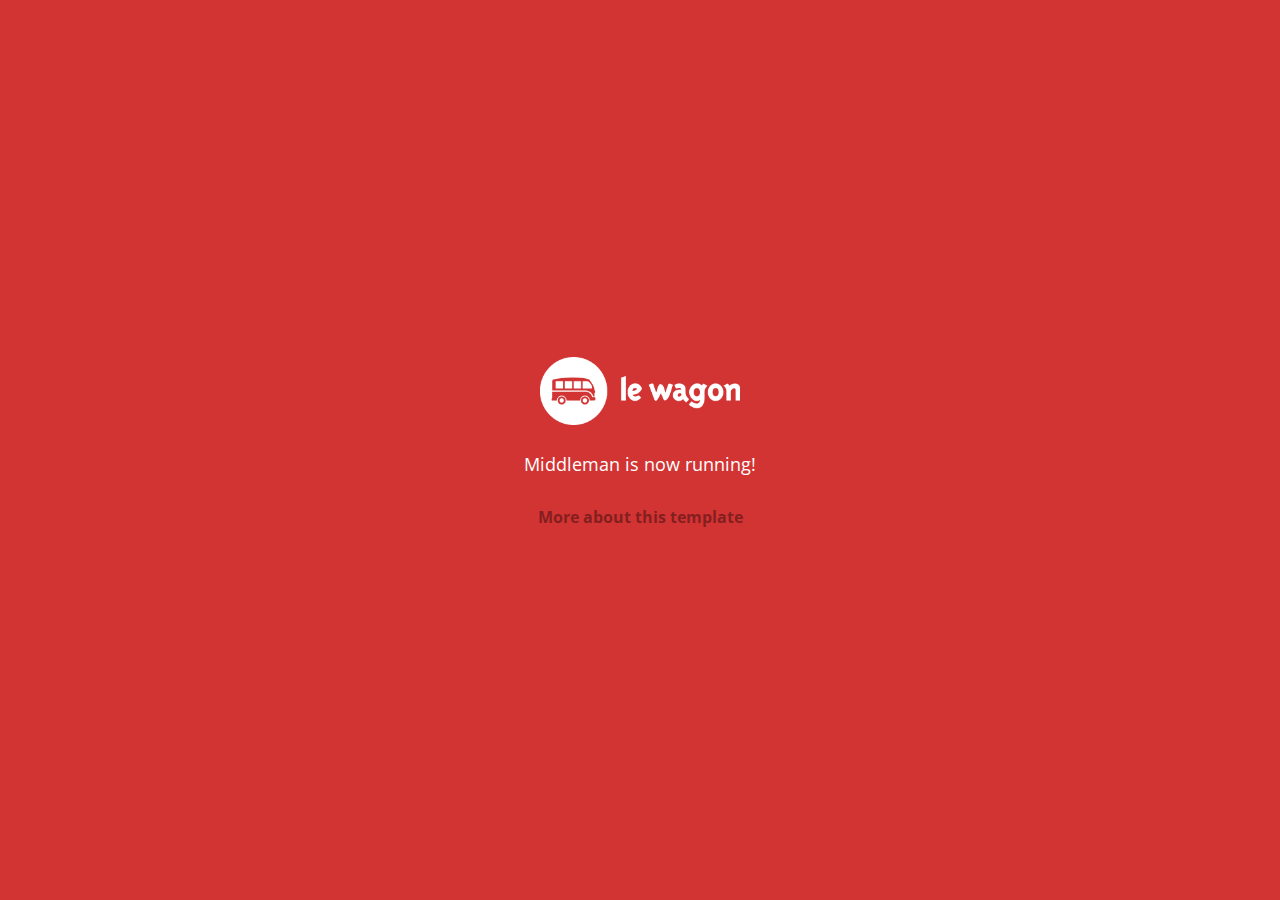
==== index.html @ 1363979f "Automated commit at 2018-10-29 11:02:39 UTC by middleman-deploy 2.0.0-alpha" ====
<!doctype html>
<html>
  <head>
    <meta charset="utf-8">
    <meta http-equiv="x-ua-compatible" content="ie=edge">
    <meta name="viewport"
          content="width=device-width, initial-scale=1, shrink-to-fit=no">
    <!-- Use the title from a page's frontmatter if it has one -->
    <title>Le Wagon - Middleman</title>
    <link href="stylesheets/application-2da639f4.css" rel="stylesheet" />
    <script src="javascripts/application-93de88c9.js"></script>
    <link href="images/favicon-f15af148.png" rel="icon" type="image/png" />
  </head>
  <body>
    <div id="home">
  <div class="home-content">
    <img src="images/logo-acc9c0ec.png" width="200" alt="Logo" />
    <p>
      Middleman is now running!
    </p>
    <p class="about">
      <a href="about.html">More about this template</a>
    </p>
  </div>
</div>

  </body>
</html>
---- stylesheets/application-2da639f4.css ----
@import url("https://fonts.googleapis.com/css?family=Open+Sans:400,300,700|Raleway:400,100,300,700,500");/*!
 * Bootstrap v3.3.7 (http://getbootstrap.com)
 * Copyright 2011-2016 Twitter, Inc.
 * Licensed under MIT (https://github.com/twbs/bootstrap/blob/master/LICENSE)
 *//*! normalize.css v3.0.3 | MIT License | github.com/necolas/normalize.css */html{font-family:sans-serif;-ms-text-size-adjust:100%;-webkit-text-size-adjust:100%}body{margin:0}article,aside,details,figcaption,figure,footer,header,hgroup,main,menu,nav,section,summary{display:block}audio,canvas,progress,video{display:inline-block;vertical-align:baseline}audio:not([controls]){display:none;height:0}[hidden],template{display:none}a{background-color:transparent}a:active,a:hover{outline:0}abbr[title]{border-bottom:1px dotted}b,strong{font-weight:bold}dfn{font-style:italic}h1{font-size:2em;margin:0.67em 0}mark{background:#ff0;color:#000}small{font-size:80%}sub,sup{font-size:75%;line-height:0;position:relative;vertical-align:baseline}sup{top:-0.5em}sub{bottom:-0.25em}img{border:0}svg:not(:root){overflow:hidden}figure{margin:1em 40px}hr{-webkit-box-sizing:content-box;box-sizing:content-box;height:0}pre{overflow:auto}code,kbd,pre,samp{font-family:monospace, monospace;font-size:1em}button,input,optgroup,select,textarea{color:inherit;font:inherit;margin:0}button{overflow:visible}button,select{text-transform:none}button,html input[type="button"],input[type="reset"],input[type="submit"]{-webkit-appearance:button;cursor:pointer}button[disabled],html input[disabled]{cursor:default}button::-moz-focus-inner,input::-moz-focus-inner{border:0;padding:0}input{line-height:normal}input[type="checkbox"],input[type="radio"]{-webkit-box-sizing:border-box;box-sizing:border-box;padding:0}input[type="number"]::-webkit-inner-spin-button,input[type="number"]::-webkit-outer-spin-button{height:auto}input[type="search"]{-webkit-appearance:textfield;-webkit-box-sizing:content-box;box-sizing:content-box}input[type="search"]::-webkit-search-cancel-button,input[type="search"]::-webkit-search-decoration{-webkit-appearance:none}fieldset{border:1px solid #c0c0c0;margin:0 2px;padding:0.35em 0.625em 0.75em}legend{border:0;padding:0}textarea{overflow:auto}optgroup{font-weight:bold}table{border-collapse:collapse;border-spacing:0}td,th{padding:0}/*! Source: https://github.com/h5bp/html5-boilerplate/blob/master/src/css/main.css */@media print{*,*:before,*:after{background:transparent !important;color:#000 !important;-webkit-box-shadow:none !important;box-shadow:none !important;text-shadow:none !important}a,a:visited{text-decoration:underline}a[href]:after{content:" (" attr(href) ")"}abbr[title]:after{content:" (" attr(title) ")"}a[href^="#"]:after,a[href^="javascript:"]:after{content:""}pre,blockquote{border:1px solid #999;page-break-inside:avoid}thead{display:table-header-group}tr,img{page-break-inside:avoid}img{max-width:100% !important}p,h2,h3{orphans:3;widows:3}h2,h3{page-break-after:avoid}.navbar{display:none}.btn>.caret,.dropup>.btn>.caret{border-top-color:#000 !important}.label{border:1px solid #000}.table{border-collapse:collapse !important}.table td,.table th{background-color:#fff !important}.table-bordered th,.table-bordered td{border:1px solid #ddd !important}}@font-face{font-family:'Glyphicons Halflings';src:url("../assets/bootstrap/glyphicons-halflings-regular-86b6f62b.eot");src:url("../assets/bootstrap/glyphicons-halflings-regular-86b6f62b.eot?#iefix") format("embedded-opentype"),url("../assets/bootstrap/glyphicons-halflings-regular-ca35b697.woff2") format("woff2"),url("../assets/bootstrap/glyphicons-halflings-regular-278e49a8.woff") format("woff"),url("../assets/bootstrap/glyphicons-halflings-regular-44bc1850.ttf") format("truetype"),url("../assets/bootstrap/glyphicons-halflings-regular-de51a849.svg#glyphicons_halflingsregular") format("svg")}.glyphicon{position:relative;top:1px;display:inline-block;font-family:'Glyphicons Halflings';font-style:normal;font-weight:normal;line-height:1;-webkit-font-smoothing:antialiased;-moz-osx-font-smoothing:grayscale}.glyphicon-asterisk:before{content:"\002a"}.glyphicon-plus:before{content:"\002b"}.glyphicon-euro:before,.glyphicon-eur:before{content:"\20ac"}.glyphicon-minus:before{content:"\2212"}.glyphicon-cloud:before{content:"\2601"}.glyphicon-envelope:before{content:"\2709"}.glyphicon-pencil:before{content:"\270f"}.glyphicon-glass:before{content:"\e001"}.glyphicon-music:before{content:"\e002"}.glyphicon-search:before{content:"\e003"}.glyphicon-heart:before{content:"\e005"}.glyphicon-star:before{content:"\e006"}.glyphicon-star-empty:before{content:"\e007"}.glyphicon-user:before{content:"\e008"}.glyphicon-film:before{content:"\e009"}.glyphicon-th-large:before{content:"\e010"}.glyphicon-th:before{content:"\e011"}.glyphicon-th-list:before{content:"\e012"}.glyphicon-ok:before{content:"\e013"}.glyphicon-remove:before{content:"\e014"}.glyphicon-zoom-in:before{content:"\e015"}.glyphicon-zoom-out:before{content:"\e016"}.glyphicon-off:before{content:"\e017"}.glyphicon-signal:before{content:"\e018"}.glyphicon-cog:before{content:"\e019"}.glyphicon-trash:before{content:"\e020"}.glyphicon-home:before{content:"\e021"}.glyphicon-file:before{content:"\e022"}.glyphicon-time:before{content:"\e023"}.glyphicon-road:before{content:"\e024"}.glyphicon-download-alt:before{content:"\e025"}.glyphicon-download:before{content:"\e026"}.glyphicon-upload:before{content:"\e027"}.glyphicon-inbox:before{content:"\e028"}.glyphicon-play-circle:before{content:"\e029"}.glyphicon-repeat:before{content:"\e030"}.glyphicon-refresh:before{content:"\e031"}.glyphicon-list-alt:before{content:"\e032"}.glyphicon-lock:before{content:"\e033"}.glyphicon-flag:before{content:"\e034"}.glyphicon-headphones:before{content:"\e035"}.glyphicon-volume-off:before{content:"\e036"}.glyphicon-volume-down:before{content:"\e037"}.glyphicon-volume-up:before{content:"\e038"}.glyphicon-qrcode:before{content:"\e039"}.glyphicon-barcode:before{content:"\e040"}.glyphicon-tag:before{content:"\e041"}.glyphicon-tags:before{content:"\e042"}.glyphicon-book:before{content:"\e043"}.glyphicon-bookmark:before{content:"\e044"}.glyphicon-print:before{content:"\e045"}.glyphicon-camera:before{content:"\e046"}.glyphicon-font:before{content:"\e047"}.glyphicon-bold:before{content:"\e048"}.glyphicon-italic:before{content:"\e049"}.glyphicon-text-height:before{content:"\e050"}.glyphicon-text-width:before{content:"\e051"}.glyphicon-align-left:before{content:"\e052"}.glyphicon-align-center:before{content:"\e053"}.glyphicon-align-right:before{content:"\e054"}.glyphicon-align-justify:before{content:"\e055"}.glyphicon-list:before{content:"\e056"}.glyphicon-indent-left:before{content:"\e057"}.glyphicon-indent-right:before{content:"\e058"}.glyphicon-facetime-video:before{content:"\e059"}.glyphicon-picture:before{content:"\e060"}.glyphicon-map-marker:before{content:"\e062"}.glyphicon-adjust:before{content:"\e063"}.glyphicon-tint:before{content:"\e064"}.glyphicon-edit:before{content:"\e065"}.glyphicon-share:before{content:"\e066"}.glyphicon-check:before{content:"\e067"}.glyphicon-move:before{content:"\e068"}.glyphicon-step-backward:before{content:"\e069"}.glyphicon-fast-backward:before{content:"\e070"}.glyphicon-backward:before{content:"\e071"}.glyphicon-play:before{content:"\e072"}.glyphicon-pause:before{content:"\e073"}.glyphicon-stop:before{content:"\e074"}.glyphicon-forward:before{content:"\e075"}.glyphicon-fast-forward:before{content:"\e076"}.glyphicon-step-forward:before{content:"\e077"}.glyphicon-eject:before{content:"\e078"}.glyphicon-chevron-left:before{content:"\e079"}.glyphicon-chevron-right:before{content:"\e080"}.glyphicon-plus-sign:before{content:"\e081"}.glyphicon-minus-sign:before{content:"\e082"}.glyphicon-remove-sign:before{content:"\e083"}.glyphicon-ok-sign:before{content:"\e084"}.glyphicon-question-sign:before{content:"\e085"}.glyphicon-info-sign:before{content:"\e086"}.glyphicon-screenshot:before{content:"\e087"}.glyphicon-remove-circle:before{content:"\e088"}.glyphicon-ok-circle:before{content:"\e089"}.glyphicon-ban-circle:before{content:"\e090"}.glyphicon-arrow-left:before{content:"\e091"}.glyphicon-arrow-right:before{content:"\e092"}.glyphicon-arrow-up:before{content:"\e093"}.glyphicon-arrow-down:before{content:"\e094"}.glyphicon-share-alt:before{content:"\e095"}.glyphicon-resize-full:before{content:"\e096"}.glyphicon-resize-small:before{content:"\e097"}.glyphicon-exclamation-sign:before{content:"\e101"}.glyphicon-gift:before{content:"\e102"}.glyphicon-leaf:before{content:"\e103"}.glyphicon-fire:before{content:"\e104"}.glyphicon-eye-open:before{content:"\e105"}.glyphicon-eye-close:before{content:"\e106"}.glyphicon-warning-sign:before{content:"\e107"}.glyphicon-plane:before{content:"\e108"}.glyphicon-calendar:before{content:"\e109"}.glyphicon-random:before{content:"\e110"}.glyphicon-comment:before{content:"\e111"}.glyphicon-magnet:before{content:"\e112"}.glyphicon-chevron-up:before{content:"\e113"}.glyphicon-chevron-down:before{content:"\e114"}.glyphicon-retweet:before{content:"\e115"}.glyphicon-shopping-cart:before{content:"\e116"}.glyphicon-folder-close:before{content:"\e117"}.glyphicon-folder-open:before{content:"\e118"}.glyphicon-resize-vertical:before{content:"\e119"}.glyphicon-resize-horizontal:before{content:"\e120"}.glyphicon-hdd:before{content:"\e121"}.glyphicon-bullhorn:before{content:"\e122"}.glyphicon-bell:before{content:"\e123"}.glyphicon-certificate:before{content:"\e124"}.glyphicon-thumbs-up:before{content:"\e125"}.glyphicon-thumbs-down:before{content:"\e126"}.glyphicon-hand-right:before{content:"\e127"}.glyphicon-hand-left:before{content:"\e128"}.glyphicon-hand-up:before{content:"\e129"}.glyphicon-hand-down:before{content:"\e130"}.glyphicon-circle-arrow-right:before{content:"\e131"}.glyphicon-circle-arrow-left:before{content:"\e132"}.glyphicon-circle-arrow-up:before{content:"\e133"}.glyphicon-circle-arrow-down:before{content:"\e134"}.glyphicon-globe:before{content:"\e135"}.glyphicon-wrench:before{content:"\e136"}.glyphicon-tasks:before{content:"\e137"}.glyphicon-filter:before{content:"\e138"}.glyphicon-briefcase:before{content:"\e139"}.glyphicon-fullscreen:before{content:"\e140"}.glyphicon-dashboard:before{content:"\e141"}.glyphicon-paperclip:before{content:"\e142"}.glyphicon-heart-empty:before{content:"\e143"}.glyphicon-link:before{content:"\e144"}.glyphicon-phone:before{content:"\e145"}.glyphicon-pushpin:before{content:"\e146"}.glyphicon-usd:before{content:"\e148"}.glyphicon-gbp:before{content:"\e149"}.glyphicon-sort:before{content:"\e150"}.glyphicon-sort-by-alphabet:before{content:"\e151"}.glyphicon-sort-by-alphabet-alt:before{content:"\e152"}.glyphicon-sort-by-order:before{content:"\e153"}.glyphicon-sort-by-order-alt:before{content:"\e154"}.glyphicon-sort-by-attributes:before{content:"\e155"}.glyphicon-sort-by-attributes-alt:before{content:"\e156"}.glyphicon-unchecked:before{content:"\e157"}.glyphicon-expand:before{content:"\e158"}.glyphicon-collapse-down:before{content:"\e159"}.glyphicon-collapse-up:before{content:"\e160"}.glyphicon-log-in:before{content:"\e161"}.glyphicon-flash:before{content:"\e162"}.glyphicon-log-out:before{content:"\e163"}.glyphicon-new-window:before{content:"\e164"}.glyphicon-record:before{content:"\e165"}.glyphicon-save:before{content:"\e166"}.glyphicon-open:before{content:"\e167"}.glyphicon-saved:before{content:"\e168"}.glyphicon-import:before{content:"\e169"}.glyphicon-export:before{content:"\e170"}.glyphicon-send:before{content:"\e171"}.glyphicon-floppy-disk:before{content:"\e172"}.glyphicon-floppy-saved:before{content:"\e173"}.glyphicon-floppy-remove:before{content:"\e174"}.glyphicon-floppy-save:before{content:"\e175"}.glyphicon-floppy-open:before{content:"\e176"}.glyphicon-credit-card:before{content:"\e177"}.glyphicon-transfer:before{content:"\e178"}.glyphicon-cutlery:before{content:"\e179"}.glyphicon-header:before{content:"\e180"}.glyphicon-compressed:before{content:"\e181"}.glyphicon-earphone:before{content:"\e182"}.glyphicon-phone-alt:before{content:"\e183"}.glyphicon-tower:before{content:"\e184"}.glyphicon-stats:before{content:"\e185"}.glyphicon-sd-video:before{content:"\e186"}.glyphicon-hd-video:before{content:"\e187"}.glyphicon-subtitles:before{content:"\e188"}.glyphicon-sound-stereo:before{content:"\e189"}.glyphicon-sound-dolby:before{content:"\e190"}.glyphicon-sound-5-1:before{content:"\e191"}.glyphicon-sound-6-1:before{content:"\e192"}.glyphicon-sound-7-1:before{content:"\e193"}.glyphicon-copyright-mark:before{content:"\e194"}.glyphicon-registration-mark:before{content:"\e195"}.glyphicon-cloud-download:before{content:"\e197"}.glyphicon-cloud-upload:before{content:"\e198"}.glyphicon-tree-conifer:before{content:"\e199"}.glyphicon-tree-deciduous:before{content:"\e200"}.glyphicon-cd:before{content:"\e201"}.glyphicon-save-file:before{content:"\e202"}.glyphicon-open-file:before{content:"\e203"}.glyphicon-level-up:before{content:"\e204"}.glyphicon-copy:before{content:"\e205"}.glyphicon-paste:before{content:"\e206"}.glyphicon-alert:before{content:"\e209"}.glyphicon-equalizer:before{content:"\e210"}.glyphicon-king:before{content:"\e211"}.glyphicon-queen:before{content:"\e212"}.glyphicon-pawn:before{content:"\e213"}.glyphicon-bishop:before{content:"\e214"}.glyphicon-knight:before{content:"\e215"}.glyphicon-baby-formula:before{content:"\e216"}.glyphicon-tent:before{content:"\26fa"}.glyphicon-blackboard:before{content:"\e218"}.glyphicon-bed:before{content:"\e219"}.glyphicon-apple:before{content:"\f8ff"}.glyphicon-erase:before{content:"\e221"}.glyphicon-hourglass:before{content:"\231b"}.glyphicon-lamp:before{content:"\e223"}.glyphicon-duplicate:before{content:"\e224"}.glyphicon-piggy-bank:before{content:"\e225"}.glyphicon-scissors:before{content:"\e226"}.glyphicon-bitcoin:before{content:"\e227"}.glyphicon-btc:before{content:"\e227"}.glyphicon-xbt:before{content:"\e227"}.glyphicon-yen:before{content:"\00a5"}.glyphicon-jpy:before{content:"\00a5"}.glyphicon-ruble:before{content:"\20bd"}.glyphicon-rub:before{content:"\20bd"}.glyphicon-scale:before{content:"\e230"}.glyphicon-ice-lolly:before{content:"\e231"}.glyphicon-ice-lolly-tasted:before{content:"\e232"}.glyphicon-education:before{content:"\e233"}.glyphicon-option-horizontal:before{content:"\e234"}.glyphicon-option-vertical:before{content:"\e235"}.glyphicon-menu-hamburger:before{content:"\e236"}.glyphicon-modal-window:before{content:"\e237"}.glyphicon-oil:before{content:"\e238"}.glyphicon-grain:before{content:"\e239"}.glyphicon-sunglasses:before{content:"\e240"}.glyphicon-text-size:before{content:"\e241"}.glyphicon-text-color:before{content:"\e242"}.glyphicon-text-background:before{content:"\e243"}.glyphicon-object-align-top:before{content:"\e244"}.glyphicon-object-align-bottom:before{content:"\e245"}.glyphicon-object-align-horizontal:before{content:"\e246"}.glyphicon-object-align-left:before{content:"\e247"}.glyphicon-object-align-vertical:before{content:"\e248"}.glyphicon-object-align-right:before{content:"\e249"}.glyphicon-triangle-right:before{content:"\e250"}.glyphicon-triangle-left:before{content:"\e251"}.glyphicon-triangle-bottom:before{content:"\e252"}.glyphicon-triangle-top:before{content:"\e253"}.glyphicon-console:before{content:"\e254"}.glyphicon-superscript:before{content:"\e255"}.glyphicon-subscript:before{content:"\e256"}.glyphicon-menu-left:before{content:"\e257"}.glyphicon-menu-right:before{content:"\e258"}.glyphicon-menu-down:before{content:"\e259"}.glyphicon-menu-up:before{content:"\e260"}*{-webkit-box-sizing:border-box;box-sizing:border-box}*:before,*:after{-webkit-box-sizing:border-box;box-sizing:border-box}html{font-size:10px;-webkit-tap-highlight-color:transparent}body{font-family:"Open Sans", "Helvetica", "sans-serif";font-size:18px;line-height:1.42857143;color:#333333;background-color:#F4F4F4}input,button,select,textarea{font-family:inherit;font-size:inherit;line-height:inherit}a{color:#469AE0;text-decoration:none}a:hover,a:focus{color:#1f74ba;text-decoration:underline}a:focus{outline:5px auto -webkit-focus-ring-color;outline-offset:-2px}figure{margin:0}img{vertical-align:middle}.img-responsive{display:block;max-width:100%;height:auto}.img-rounded{border-radius:2px}.img-thumbnail{padding:4px;line-height:1.42857143;background-color:#F4F4F4;border:1px solid #ddd;border-radius:2px;-webkit-transition:all 0.2s ease-in-out;transition:all 0.2s ease-in-out;display:inline-block;max-width:100%;height:auto}.img-circle{border-radius:50%}hr{margin-top:25px;margin-bottom:25px;border:0;border-top:1px solid #eeeeee}.sr-only{position:absolute;width:1px;height:1px;margin:-1px;padding:0;overflow:hidden;clip:rect(0, 0, 0, 0);border:0}.sr-only-focusable:active,.sr-only-focusable:focus{position:static;width:auto;height:auto;margin:0;overflow:visible;clip:auto}[role="button"]{cursor:pointer}h1,h2,h3,h4,h5,h6,.h1,.h2,.h3,.h4,.h5,.h6{font-family:"Raleway", "Helvetica", "sans-serif";font-weight:500;line-height:1.1;color:inherit}h1 small,h1 .small,h2 small,h2 .small,h3 small,h3 .small,h4 small,h4 .small,h5 small,h5 .small,h6 small,h6 .small,.h1 small,.h1 .small,.h2 small,.h2 .small,.h3 small,.h3 .small,.h4 small,.h4 .small,.h5 small,.h5 .small,.h6 small,.h6 .small{font-weight:normal;line-height:1;color:#777777}h1,.h1,h2,.h2,h3,.h3{margin-top:25px;margin-bottom:12.5px}h1 small,h1 .small,.h1 small,.h1 .small,h2 small,h2 .small,.h2 small,.h2 .small,h3 small,h3 .small,.h3 small,.h3 .small{font-size:65%}h4,.h4,h5,.h5,h6,.h6{margin-top:12.5px;margin-bottom:12.5px}h4 small,h4 .small,.h4 small,.h4 .small,h5 small,h5 .small,.h5 small,.h5 .small,h6 small,h6 .small,.h6 small,.h6 .small{font-size:75%}h1,.h1{font-size:46px}h2,.h2{font-size:38px}h3,.h3{font-size:31px}h4,.h4{font-size:23px}h5,.h5{font-size:18px}h6,.h6{font-size:16px}p{margin:0 0 12.5px}.lead{margin-bottom:25px;font-size:20px;font-weight:300;line-height:1.4}@media (min-width: 768px){.lead{font-size:27px}}small,.small{font-size:88%}mark,.mark{background-color:#fcf8e3;padding:.2em}.text-left{text-align:left}.text-right{text-align:right}.text-center{text-align:center}.text-justify{text-align:justify}.text-nowrap{white-space:nowrap}.text-lowercase{text-transform:lowercase}.text-uppercase,.initialism{text-transform:uppercase}.text-capitalize{text-transform:capitalize}.text-muted{color:#777777}.text-primary{color:#469AE0}a.text-primary:hover,a.text-primary:focus{color:#2381d0}.text-success{color:#3c763d}a.text-success:hover,a.text-success:focus{color:#2b542c}.text-info{color:#31708f}a.text-info:hover,a.text-info:focus{color:#245269}.text-warning{color:#8a6d3b}a.text-warning:hover,a.text-warning:focus{color:#66512c}.text-danger{color:#a94442}a.text-danger:hover,a.text-danger:focus{color:#843534}.bg-primary{color:#fff}.bg-primary{background-color:#469AE0}a.bg-primary:hover,a.bg-primary:focus{background-color:#2381d0}.bg-success{background-color:#dff0d8}a.bg-success:hover,a.bg-success:focus{background-color:#c1e2b3}.bg-info{background-color:#d9edf7}a.bg-info:hover,a.bg-info:focus{background-color:#afd9ee}.bg-warning{background-color:#fcf8e3}a.bg-warning:hover,a.bg-warning:focus{background-color:#f7ecb5}.bg-danger{background-color:#f2dede}a.bg-danger:hover,a.bg-danger:focus{background-color:#e4b9b9}.page-header{padding-bottom:11.5px;margin:50px 0 25px;border-bottom:1px solid #eeeeee}ul,ol{margin-top:0;margin-bottom:12.5px}ul ul,ul ol,ol ul,ol ol{margin-bottom:0}.list-unstyled{padding-left:0;list-style:none}.list-inline{padding-left:0;list-style:none;margin-left:-5px}.list-inline>li{display:inline-block;padding-left:5px;padding-right:5px}dl{margin-top:0;margin-bottom:25px}dt,dd{line-height:1.42857143}dt{font-weight:bold}dd{margin-left:0}.dl-horizontal dd:before,.dl-horizontal dd:after{content:" ";display:table}.dl-horizontal dd:after{clear:both}@media (min-width: 768px){.dl-horizontal dt{float:left;width:160px;clear:left;text-align:right;overflow:hidden;text-overflow:ellipsis;white-space:nowrap}.dl-horizontal dd{margin-left:180px}}abbr[title],abbr[data-original-title]{cursor:help;border-bottom:1px dotted #777777}.initialism{font-size:90%}blockquote{padding:12.5px 25px;margin:0 0 25px;font-size:22.5px;border-left:5px solid #eeeeee}blockquote p:last-child,blockquote ul:last-child,blockquote ol:last-child{margin-bottom:0}blockquote footer,blockquote small,blockquote .small{display:block;font-size:80%;line-height:1.42857143;color:#777777}blockquote footer:before,blockquote small:before,blockquote .small:before{content:'\2014 \00A0'}.blockquote-reverse,blockquote.pull-right{padding-right:15px;padding-left:0;border-right:5px solid #eeeeee;border-left:0;text-align:right}.blockquote-reverse footer:before,.blockquote-reverse small:before,.blockquote-reverse .small:before,blockquote.pull-right footer:before,blockquote.pull-right small:before,blockquote.pull-right .small:before{content:''}.blockquote-reverse footer:after,.blockquote-reverse small:after,.blockquote-reverse .small:after,blockquote.pull-right footer:after,blockquote.pull-right small:after,blockquote.pull-right .small:after{content:'\00A0 \2014'}address{margin-bottom:25px;font-style:normal;line-height:1.42857143}code,kbd,pre,samp{font-family:Menlo, Monaco, Consolas, "Courier New", monospace}code{padding:2px 4px;font-size:90%;color:#c7254e;background-color:#f9f2f4;border-radius:2px}kbd{padding:2px 4px;font-size:90%;color:#fff;background-color:#333;border-radius:2px;-webkit-box-shadow:inset 0 -1px 0 rgba(0,0,0,0.25);box-shadow:inset 0 -1px 0 rgba(0,0,0,0.25)}kbd kbd{padding:0;font-size:100%;font-weight:bold;-webkit-box-shadow:none;box-shadow:none}pre{display:block;padding:12px;margin:0 0 12.5px;font-size:17px;line-height:1.42857143;word-break:break-all;word-wrap:break-word;color:#333333;background-color:#f5f5f5;border:1px solid #ccc;border-radius:2px}pre code{padding:0;font-size:inherit;color:inherit;white-space:pre-wrap;background-color:transparent;border-radius:0}.pre-scrollable{max-height:340px;overflow-y:scroll}.container{margin-right:auto;margin-left:auto;padding-left:15px;padding-right:15px}.container:before,.container:after{content:" ";display:table}.container:after{clear:both}@media (min-width: 768px){.container{width:750px}}@media (min-width: 992px){.container{width:970px}}@media (min-width: 1200px){.container{width:1170px}}.container-fluid{margin-right:auto;margin-left:auto;padding-left:15px;padding-right:15px}.container-fluid:before,.container-fluid:after{content:" ";display:table}.container-fluid:after{clear:both}.row{margin-left:-15px;margin-right:-15px}.row:before,.row:after{content:" ";display:table}.row:after{clear:both}.col-xs-1,.col-sm-1,.col-md-1,.col-lg-1,.col-xs-2,.col-sm-2,.col-md-2,.col-lg-2,.col-xs-3,.col-sm-3,.col-md-3,.col-lg-3,.col-xs-4,.col-sm-4,.col-md-4,.col-lg-4,.col-xs-5,.col-sm-5,.col-md-5,.col-lg-5,.col-xs-6,.col-sm-6,.col-md-6,.col-lg-6,.col-xs-7,.col-sm-7,.col-md-7,.col-lg-7,.col-xs-8,.col-sm-8,.col-md-8,.col-lg-8,.col-xs-9,.col-sm-9,.col-md-9,.col-lg-9,.col-xs-10,.col-sm-10,.col-md-10,.col-lg-10,.col-xs-11,.col-sm-11,.col-md-11,.col-lg-11,.col-xs-12,.col-sm-12,.col-md-12,.col-lg-12{position:relative;min-height:1px;padding-left:15px;padding-right:15px}.col-xs-1,.col-xs-2,.col-xs-3,.col-xs-4,.col-xs-5,.col-xs-6,.col-xs-7,.col-xs-8,.col-xs-9,.col-xs-10,.col-xs-11,.col-xs-12{float:left}.col-xs-1{width:8.33333333%}.col-xs-2{width:16.66666667%}.col-xs-3{width:25%}.col-xs-4{width:33.33333333%}.col-xs-5{width:41.66666667%}.col-xs-6{width:50%}.col-xs-7{width:58.33333333%}.col-xs-8{width:66.66666667%}.col-xs-9{width:75%}.col-xs-10{width:83.33333333%}.col-xs-11{width:91.66666667%}.col-xs-12{width:100%}.col-xs-pull-0{right:auto}.col-xs-pull-1{right:8.33333333%}.col-xs-pull-2{right:16.66666667%}.col-xs-pull-3{right:25%}.col-xs-pull-4{right:33.33333333%}.col-xs-pull-5{right:41.66666667%}.col-xs-pull-6{right:50%}.col-xs-pull-7{right:58.33333333%}.col-xs-pull-8{right:66.66666667%}.col-xs-pull-9{right:75%}.col-xs-pull-10{right:83.33333333%}.col-xs-pull-11{right:91.66666667%}.col-xs-pull-12{right:100%}.col-xs-push-0{left:auto}.col-xs-push-1{left:8.33333333%}.col-xs-push-2{left:16.66666667%}.col-xs-push-3{left:25%}.col-xs-push-4{left:33.33333333%}.col-xs-push-5{left:41.66666667%}.col-xs-push-6{left:50%}.col-xs-push-7{left:58.33333333%}.col-xs-push-8{left:66.66666667%}.col-xs-push-9{left:75%}.col-xs-push-10{left:83.33333333%}.col-xs-push-11{left:91.66666667%}.col-xs-push-12{left:100%}.col-xs-offset-0{margin-left:0%}.col-xs-offset-1{margin-left:8.33333333%}.col-xs-offset-2{margin-left:16.66666667%}.col-xs-offset-3{margin-left:25%}.col-xs-offset-4{margin-left:33.33333333%}.col-xs-offset-5{margin-left:41.66666667%}.col-xs-offset-6{margin-left:50%}.col-xs-offset-7{margin-left:58.33333333%}.col-xs-offset-8{margin-left:66.66666667%}.col-xs-offset-9{margin-left:75%}.col-xs-offset-10{margin-left:83.33333333%}.col-xs-offset-11{margin-left:91.66666667%}.col-xs-offset-12{margin-left:100%}@media (min-width: 768px){.col-sm-1,.col-sm-2,.col-sm-3,.col-sm-4,.col-sm-5,.col-sm-6,.col-sm-7,.col-sm-8,.col-sm-9,.col-sm-10,.col-sm-11,.col-sm-12{float:left}.col-sm-1{width:8.33333333%}.col-sm-2{width:16.66666667%}.col-sm-3{width:25%}.col-sm-4{width:33.33333333%}.col-sm-5{width:41.66666667%}.col-sm-6{width:50%}.col-sm-7{width:58.33333333%}.col-sm-8{width:66.66666667%}.col-sm-9{width:75%}.col-sm-10{width:83.33333333%}.col-sm-11{width:91.66666667%}.col-sm-12{width:100%}.col-sm-pull-0{right:auto}.col-sm-pull-1{right:8.33333333%}.col-sm-pull-2{right:16.66666667%}.col-sm-pull-3{right:25%}.col-sm-pull-4{right:33.33333333%}.col-sm-pull-5{right:41.66666667%}.col-sm-pull-6{right:50%}.col-sm-pull-7{right:58.33333333%}.col-sm-pull-8{right:66.66666667%}.col-sm-pull-9{right:75%}.col-sm-pull-10{right:83.33333333%}.col-sm-pull-11{right:91.66666667%}.col-sm-pull-12{right:100%}.col-sm-push-0{left:auto}.col-sm-push-1{left:8.33333333%}.col-sm-push-2{left:16.66666667%}.col-sm-push-3{left:25%}.col-sm-push-4{left:33.33333333%}.col-sm-push-5{left:41.66666667%}.col-sm-push-6{left:50%}.col-sm-push-7{left:58.33333333%}.col-sm-push-8{left:66.66666667%}.col-sm-push-9{left:75%}.col-sm-push-10{left:83.33333333%}.col-sm-push-11{left:91.66666667%}.col-sm-push-12{left:100%}.col-sm-offset-0{margin-left:0%}.col-sm-offset-1{margin-left:8.33333333%}.col-sm-offset-2{margin-left:16.66666667%}.col-sm-offset-3{margin-left:25%}.col-sm-offset-4{margin-left:33.33333333%}.col-sm-offset-5{margin-left:41.66666667%}.col-sm-offset-6{margin-left:50%}.col-sm-offset-7{margin-left:58.33333333%}.col-sm-offset-8{margin-left:66.66666667%}.col-sm-offset-9{margin-left:75%}.col-sm-offset-10{margin-left:83.33333333%}.col-sm-offset-11{margin-left:91.66666667%}.col-sm-offset-12{margin-left:100%}}@media (min-width: 992px){.col-md-1,.col-md-2,.col-md-3,.col-md-4,.col-md-5,.col-md-6,.col-md-7,.col-md-8,.col-md-9,.col-md-10,.col-md-11,.col-md-12{float:left}.col-md-1{width:8.33333333%}.col-md-2{width:16.66666667%}.col-md-3{width:25%}.col-md-4{width:33.33333333%}.col-md-5{width:41.66666667%}.col-md-6{width:50%}.col-md-7{width:58.33333333%}.col-md-8{width:66.66666667%}.col-md-9{width:75%}.col-md-10{width:83.33333333%}.col-md-11{width:91.66666667%}.col-md-12{width:100%}.col-md-pull-0{right:auto}.col-md-pull-1{right:8.33333333%}.col-md-pull-2{right:16.66666667%}.col-md-pull-3{right:25%}.col-md-pull-4{right:33.33333333%}.col-md-pull-5{right:41.66666667%}.col-md-pull-6{right:50%}.col-md-pull-7{right:58.33333333%}.col-md-pull-8{right:66.66666667%}.col-md-pull-9{right:75%}.col-md-pull-10{right:83.33333333%}.col-md-pull-11{right:91.66666667%}.col-md-pull-12{right:100%}.col-md-push-0{left:auto}.col-md-push-1{left:8.33333333%}.col-md-push-2{left:16.66666667%}.col-md-push-3{left:25%}.col-md-push-4{left:33.33333333%}.col-md-push-5{left:41.66666667%}.col-md-push-6{left:50%}.col-md-push-7{left:58.33333333%}.col-md-push-8{left:66.66666667%}.col-md-push-9{left:75%}.col-md-push-10{left:83.33333333%}.col-md-push-11{left:91.66666667%}.col-md-push-12{left:100%}.col-md-offset-0{margin-left:0%}.col-md-offset-1{margin-left:8.33333333%}.col-md-offset-2{margin-left:16.66666667%}.col-md-offset-3{margin-left:25%}.col-md-offset-4{margin-left:33.33333333%}.col-md-offset-5{margin-left:41.66666667%}.col-md-offset-6{margin-left:50%}.col-md-offset-7{margin-left:58.33333333%}.col-md-offset-8{margin-left:66.66666667%}.col-md-offset-9{margin-left:75%}.col-md-offset-10{margin-left:83.33333333%}.col-md-offset-11{margin-left:91.66666667%}.col-md-offset-12{margin-left:100%}}@media (min-width: 1200px){.col-lg-1,.col-lg-2,.col-lg-3,.col-lg-4,.col-lg-5,.col-lg-6,.col-lg-7,.col-lg-8,.col-lg-9,.col-lg-10,.col-lg-11,.col-lg-12{float:left}.col-lg-1{width:8.33333333%}.col-lg-2{width:16.66666667%}.col-lg-3{width:25%}.col-lg-4{width:33.33333333%}.col-lg-5{width:41.66666667%}.col-lg-6{width:50%}.col-lg-7{width:58.33333333%}.col-lg-8{width:66.66666667%}.col-lg-9{width:75%}.col-lg-10{width:83.33333333%}.col-lg-11{width:91.66666667%}.col-lg-12{width:100%}.col-lg-pull-0{right:auto}.col-lg-pull-1{right:8.33333333%}.col-lg-pull-2{right:16.66666667%}.col-lg-pull-3{right:25%}.col-lg-pull-4{right:33.33333333%}.col-lg-pull-5{right:41.66666667%}.col-lg-pull-6{right:50%}.col-lg-pull-7{right:58.33333333%}.col-lg-pull-8{right:66.66666667%}.col-lg-pull-9{right:75%}.col-lg-pull-10{right:83.33333333%}.col-lg-pull-11{right:91.66666667%}.col-lg-pull-12{right:100%}.col-lg-push-0{left:auto}.col-lg-push-1{left:8.33333333%}.col-lg-push-2{left:16.66666667%}.col-lg-push-3{left:25%}.col-lg-push-4{left:33.33333333%}.col-lg-push-5{left:41.66666667%}.col-lg-push-6{left:50%}.col-lg-push-7{left:58.33333333%}.col-lg-push-8{left:66.66666667%}.col-lg-push-9{left:75%}.col-lg-push-10{left:83.33333333%}.col-lg-push-11{left:91.66666667%}.col-lg-push-12{left:100%}.col-lg-offset-0{margin-left:0%}.col-lg-offset-1{margin-left:8.33333333%}.col-lg-offset-2{margin-left:16.66666667%}.col-lg-offset-3{margin-left:25%}.col-lg-offset-4{margin-left:33.33333333%}.col-lg-offset-5{margin-left:41.66666667%}.col-lg-offset-6{margin-left:50%}.col-lg-offset-7{margin-left:58.33333333%}.col-lg-offset-8{margin-left:66.66666667%}.col-lg-offset-9{margin-left:75%}.col-lg-offset-10{margin-left:83.33333333%}.col-lg-offset-11{margin-left:91.66666667%}.col-lg-offset-12{margin-left:100%}}table{background-color:transparent}caption{padding-top:8px;padding-bottom:8px;color:#777777;text-align:left}th{text-align:left}.table{width:100%;max-width:100%;margin-bottom:25px}.table>thead>tr>th,.table>thead>tr>td,.table>tbody>tr>th,.table>tbody>tr>td,.table>tfoot>tr>th,.table>tfoot>tr>td{padding:8px;line-height:1.42857143;vertical-align:top;border-top:1px solid #ddd}.table>thead>tr>th{vertical-align:bottom;border-bottom:2px solid #ddd}.table>caption+thead>tr:first-child>th,.table>caption+thead>tr:first-child>td,.table>colgroup+thead>tr:first-child>th,.table>colgroup+thead>tr:first-child>td,.table>thead:first-child>tr:first-child>th,.table>thead:first-child>tr:first-child>td{border-top:0}.table>tbody+tbody{border-top:2px solid #ddd}.table .table{background-color:#F4F4F4}.table-condensed>thead>tr>th,.table-condensed>thead>tr>td,.table-condensed>tbody>tr>th,.table-condensed>tbody>tr>td,.table-condensed>tfoot>tr>th,.table-condensed>tfoot>tr>td{padding:5px}.table-bordered{border:1px solid #ddd}.table-bordered>thead>tr>th,.table-bordered>thead>tr>td,.table-bordered>tbody>tr>th,.table-bordered>tbody>tr>td,.table-bordered>tfoot>tr>th,.table-bordered>tfoot>tr>td{border:1px solid #ddd}.table-bordered>thead>tr>th,.table-bordered>thead>tr>td{border-bottom-width:2px}.table-striped>tbody>tr:nth-of-type(odd){background-color:#f9f9f9}.table-hover>tbody>tr:hover{background-color:#f5f5f5}table col[class*="col-"]{position:static;float:none;display:table-column}table td[class*="col-"],table th[class*="col-"]{position:static;float:none;display:table-cell}.table>thead>tr>td.active,.table>thead>tr>th.active,.table>thead>tr.active>td,.table>thead>tr.active>th,.table>tbody>tr>td.active,.table>tbody>tr>th.active,.table>tbody>tr.active>td,.table>tbody>tr.active>th,.table>tfoot>tr>td.active,.table>tfoot>tr>th.active,.table>tfoot>tr.active>td,.table>tfoot>tr.active>th{background-color:#f5f5f5}.table-hover>tbody>tr>td.active:hover,.table-hover>tbody>tr>th.active:hover,.table-hover>tbody>tr.active:hover>td,.table-hover>tbody>tr:hover>.active,.table-hover>tbody>tr.active:hover>th{background-color:#e8e8e8}.table>thead>tr>td.success,.table>thead>tr>th.success,.table>thead>tr.success>td,.table>thead>tr.success>th,.table>tbody>tr>td.success,.table>tbody>tr>th.success,.table>tbody>tr.success>td,.table>tbody>tr.success>th,.table>tfoot>tr>td.success,.table>tfoot>tr>th.success,.table>tfoot>tr.success>td,.table>tfoot>tr.success>th{background-color:#dff0d8}.table-hover>tbody>tr>td.success:hover,.table-hover>tbody>tr>th.success:hover,.table-hover>tbody>tr.success:hover>td,.table-hover>tbody>tr:hover>.success,.table-hover>tbody>tr.success:hover>th{background-color:#d0e9c6}.table>thead>tr>td.info,.table>thead>tr>th.info,.table>thead>tr.info>td,.table>thead>tr.info>th,.table>tbody>tr>td.info,.table>tbody>tr>th.info,.table>tbody>tr.info>td,.table>tbody>tr.info>th,.table>tfoot>tr>td.info,.table>tfoot>tr>th.info,.table>tfoot>tr.info>td,.table>tfoot>tr.info>th{background-color:#d9edf7}.table-hover>tbody>tr>td.info:hover,.table-hover>tbody>tr>th.info:hover,.table-hover>tbody>tr.info:hover>td,.table-hover>tbody>tr:hover>.info,.table-hover>tbody>tr.info:hover>th{background-color:#c4e3f3}.table>thead>tr>td.warning,.table>thead>tr>th.warning,.table>thead>tr.warning>td,.table>thead>tr.warning>th,.table>tbody>tr>td.warning,.table>tbody>tr>th.warning,.table>tbody>tr.warning>td,.table>tbody>tr.warning>th,.table>tfoot>tr>td.warning,.table>tfoot>tr>th.warning,.table>tfoot>tr.warning>td,.table>tfoot>tr.warning>th{background-color:#fcf8e3}.table-hover>tbody>tr>td.warning:hover,.table-hover>tbody>tr>th.warning:hover,.table-hover>tbody>tr.warning:hover>td,.table-hover>tbody>tr:hover>.warning,.table-hover>tbody>tr.warning:hover>th{background-color:#faf2cc}.table>thead>tr>td.danger,.table>thead>tr>th.danger,.table>thead>tr.danger>td,.table>thead>tr.danger>th,.table>tbody>tr>td.danger,.table>tbody>tr>th.danger,.table>tbody>tr.danger>td,.table>tbody>tr.danger>th,.table>tfoot>tr>td.danger,.table>tfoot>tr>th.danger,.table>tfoot>tr.danger>td,.table>tfoot>tr.danger>th{background-color:#f2dede}.table-hover>tbody>tr>td.danger:hover,.table-hover>tbody>tr>th.danger:hover,.table-hover>tbody>tr.danger:hover>td,.table-hover>tbody>tr:hover>.danger,.table-hover>tbody>tr.danger:hover>th{background-color:#ebcccc}.table-responsive{overflow-x:auto;min-height:0.01%}@media screen and (max-width: 767px){.table-responsive{width:100%;margin-bottom:18.75px;overflow-y:hidden;-ms-overflow-style:-ms-autohiding-scrollbar;border:1px solid #ddd}.table-responsive>.table{margin-bottom:0}.table-responsive>.table>thead>tr>th,.table-responsive>.table>thead>tr>td,.table-responsive>.table>tbody>tr>th,.table-responsive>.table>tbody>tr>td,.table-responsive>.table>tfoot>tr>th,.table-responsive>.table>tfoot>tr>td{white-space:nowrap}.table-responsive>.table-bordered{border:0}.table-responsive>.table-bordered>thead>tr>th:first-child,.table-responsive>.table-bordered>thead>tr>td:first-child,.table-responsive>.table-bordered>tbody>tr>th:first-child,.table-responsive>.table-bordered>tbody>tr>td:first-child,.table-responsive>.table-bordered>tfoot>tr>th:first-child,.table-responsive>.table-bordered>tfoot>tr>td:first-child{border-left:0}.table-responsive>.table-bordered>thead>tr>th:last-child,.table-responsive>.table-bordered>thead>tr>td:last-child,.table-responsive>.table-bordered>tbody>tr>th:last-child,.table-responsive>.table-bordered>tbody>tr>td:last-child,.table-responsive>.table-bordered>tfoot>tr>th:last-child,.table-responsive>.table-bordered>tfoot>tr>td:last-child{border-right:0}.table-responsive>.table-bordered>tbody>tr:last-child>th,.table-responsive>.table-bordered>tbody>tr:last-child>td,.table-responsive>.table-bordered>tfoot>tr:last-child>th,.table-responsive>.table-bordered>tfoot>tr:last-child>td{border-bottom:0}}fieldset{padding:0;margin:0;border:0;min-width:0}legend{display:block;width:100%;padding:0;margin-bottom:25px;font-size:27px;line-height:inherit;color:#333333;border:0;border-bottom:1px solid #e5e5e5}label{display:inline-block;max-width:100%;margin-bottom:5px;font-weight:bold}input[type="search"]{-webkit-box-sizing:border-box;box-sizing:border-box}input[type="radio"],input[type="checkbox"]{margin:4px 0 0;margin-top:1px \9;line-height:normal}input[type="file"]{display:block}input[type="range"]{display:block;width:100%}select[multiple],select[size]{height:auto}input[type="file"]:focus,input[type="radio"]:focus,input[type="checkbox"]:focus{outline:5px auto -webkit-focus-ring-color;outline-offset:-2px}output{display:block;padding-top:7px;font-size:18px;line-height:1.42857143;color:#000000}.form-control{display:block;width:100%;height:39px;padding:6px 12px;font-size:18px;line-height:1.42857143;color:#000000;background-color:#fff;background-image:none;border:1px solid #ccc;border-radius:2px;-webkit-box-shadow:inset 0 1px 1px rgba(0,0,0,0.075);box-shadow:inset 0 1px 1px rgba(0,0,0,0.075);-webkit-transition:border-color ease-in-out 0.15s, box-shadow ease-in-out 0.15s;-webkit-transition:border-color ease-in-out 0.15s, -webkit-box-shadow ease-in-out 0.15s;transition:border-color ease-in-out 0.15s, -webkit-box-shadow ease-in-out 0.15s;transition:border-color ease-in-out 0.15s, box-shadow ease-in-out 0.15s;transition:border-color ease-in-out 0.15s, box-shadow ease-in-out 0.15s, -webkit-box-shadow ease-in-out 0.15s}.form-control:focus{border-color:#66afe9;outline:0;-webkit-box-shadow:inset 0 1px 1px rgba(0,0,0,0.075),0 0 8px rgba(102,175,233,0.6);box-shadow:inset 0 1px 1px rgba(0,0,0,0.075),0 0 8px rgba(102,175,233,0.6)}.form-control::-moz-placeholder{color:#999;opacity:1}.form-control:-ms-input-placeholder{color:#999}.form-control::-webkit-input-placeholder{color:#999}.form-control::-ms-expand{border:0;background-color:transparent}.form-control[disabled],.form-control[readonly],fieldset[disabled] .form-control{background-color:#eeeeee;opacity:1}.form-control[disabled],fieldset[disabled] .form-control{cursor:not-allowed}textarea.form-control{height:auto}input[type="search"]{-webkit-appearance:none}@media screen and (-webkit-min-device-pixel-ratio: 0){input[type="date"].form-control,input[type="time"].form-control,input[type="datetime-local"].form-control,input[type="month"].form-control{line-height:39px}input[type="date"].input-sm,.input-group-sm>input[type="date"].form-control,.input-group-sm>input[type="date"].input-group-addon,.input-group-sm>.input-group-btn>input[type="date"].btn,.input-group-sm input[type="date"],input[type="time"].input-sm,.input-group-sm>input[type="time"].form-control,.input-group-sm>input[type="time"].input-group-addon,.input-group-sm>.input-group-btn>input[type="time"].btn,.input-group-sm input[type="time"],input[type="datetime-local"].input-sm,.input-group-sm>input[type="datetime-local"].form-control,.input-group-sm>input[type="datetime-local"].input-group-addon,.input-group-sm>.input-group-btn>input[type="datetime-local"].btn,.input-group-sm input[type="datetime-local"],input[type="month"].input-sm,.input-group-sm>input[type="month"].form-control,.input-group-sm>input[type="month"].input-group-addon,.input-group-sm>.input-group-btn>input[type="month"].btn,.input-group-sm input[type="month"]{line-height:36px}input[type="date"].input-lg,.input-group-lg>input[type="date"].form-control,.input-group-lg>input[type="date"].input-group-addon,.input-group-lg>.input-group-btn>input[type="date"].btn,.input-group-lg input[type="date"],input[type="time"].input-lg,.input-group-lg>input[type="time"].form-control,.input-group-lg>input[type="time"].input-group-addon,.input-group-lg>.input-group-btn>input[type="time"].btn,.input-group-lg input[type="time"],input[type="datetime-local"].input-lg,.input-group-lg>input[type="datetime-local"].form-control,.input-group-lg>input[type="datetime-local"].input-group-addon,.input-group-lg>.input-group-btn>input[type="datetime-local"].btn,.input-group-lg input[type="datetime-local"],input[type="month"].input-lg,.input-group-lg>input[type="month"].form-control,.input-group-lg>input[type="month"].input-group-addon,.input-group-lg>.input-group-btn>input[type="month"].btn,.input-group-lg input[type="month"]{line-height:53px}}.form-group{margin-bottom:15px}.radio,.checkbox{position:relative;display:block;margin-top:10px;margin-bottom:10px}.radio label,.checkbox label{min-height:25px;padding-left:20px;margin-bottom:0;font-weight:normal;cursor:pointer}.radio input[type="radio"],.radio-inline input[type="radio"],.checkbox input[type="checkbox"],.checkbox-inline input[type="checkbox"]{position:absolute;margin-left:-20px;margin-top:4px \9}.radio+.radio,.checkbox+.checkbox{margin-top:-5px}.radio-inline,.checkbox-inline{position:relative;display:inline-block;padding-left:20px;margin-bottom:0;vertical-align:middle;font-weight:normal;cursor:pointer}.radio-inline+.radio-inline,.checkbox-inline+.checkbox-inline{margin-top:0;margin-left:10px}input[type="radio"][disabled],input[type="radio"].disabled,fieldset[disabled] input[type="radio"],input[type="checkbox"][disabled],input[type="checkbox"].disabled,fieldset[disabled] input[type="checkbox"]{cursor:not-allowed}.radio-inline.disabled,fieldset[disabled] .radio-inline,.checkbox-inline.disabled,fieldset[disabled] .checkbox-inline{cursor:not-allowed}.radio.disabled label,fieldset[disabled] .radio label,.checkbox.disabled label,fieldset[disabled] .checkbox label{cursor:not-allowed}.form-control-static{padding-top:7px;padding-bottom:7px;margin-bottom:0;min-height:43px}.form-control-static.input-lg,.input-group-lg>.form-control-static.form-control,.input-group-lg>.form-control-static.input-group-addon,.input-group-lg>.input-group-btn>.form-control-static.btn,.form-control-static.input-sm,.input-group-sm>.form-control-static.form-control,.input-group-sm>.form-control-static.input-group-addon,.input-group-sm>.input-group-btn>.form-control-static.btn{padding-left:0;padding-right:0}.input-sm,.input-group-sm>.form-control,.input-group-sm>.input-group-addon,.input-group-sm>.input-group-btn>.btn{height:36px;padding:5px 10px;font-size:16px;line-height:1.5;border-radius:2px}select.input-sm,.input-group-sm>select.form-control,.input-group-sm>select.input-group-addon,.input-group-sm>.input-group-btn>select.btn{height:36px;line-height:36px}textarea.input-sm,.input-group-sm>textarea.form-control,.input-group-sm>textarea.input-group-addon,.input-group-sm>.input-group-btn>textarea.btn,select[multiple].input-sm,.input-group-sm>select[multiple].form-control,.input-group-sm>select[multiple].input-group-addon,.input-group-sm>.input-group-btn>select[multiple].btn{height:auto}.form-group-sm .form-control{height:36px;padding:5px 10px;font-size:16px;line-height:1.5;border-radius:2px}.form-group-sm select.form-control{height:36px;line-height:36px}.form-group-sm textarea.form-control,.form-group-sm select[multiple].form-control{height:auto}.form-group-sm .form-control-static{height:36px;min-height:41px;padding:6px 10px;font-size:16px;line-height:1.5}.input-lg,.input-group-lg>.form-control,.input-group-lg>.input-group-addon,.input-group-lg>.input-group-btn>.btn{height:53px;padding:10px 16px;font-size:23px;line-height:1.3333333;border-radius:2px}select.input-lg,.input-group-lg>select.form-control,.input-group-lg>select.input-group-addon,.input-group-lg>.input-group-btn>select.btn{height:53px;line-height:53px}textarea.input-lg,.input-group-lg>textarea.form-control,.input-group-lg>textarea.input-group-addon,.input-group-lg>.input-group-btn>textarea.btn,select[multiple].input-lg,.input-group-lg>select[multiple].form-control,.input-group-lg>select[multiple].input-group-addon,.input-group-lg>.input-group-btn>select[multiple].btn{height:auto}.form-group-lg .form-control{height:53px;padding:10px 16px;font-size:23px;line-height:1.3333333;border-radius:2px}.form-group-lg select.form-control{height:53px;line-height:53px}.form-group-lg textarea.form-control,.form-group-lg select[multiple].form-control{height:auto}.form-group-lg .form-control-static{height:53px;min-height:48px;padding:11px 16px;font-size:23px;line-height:1.3333333}.has-feedback{position:relative}.has-feedback .form-control{padding-right:48.75px}.form-control-feedback{position:absolute;top:0;right:0;z-index:2;display:block;width:39px;height:39px;line-height:39px;text-align:center;pointer-events:none}.input-lg+.form-control-feedback,.input-group-lg>.form-control+.form-control-feedback,.input-group-lg>.input-group-addon+.form-control-feedback,.input-group-lg>.input-group-btn>.btn+.form-control-feedback,.input-group-lg+.form-control-feedback,.form-group-lg .form-control+.form-control-feedback{width:53px;height:53px;line-height:53px}.input-sm+.form-control-feedback,.input-group-sm>.form-control+.form-control-feedback,.input-group-sm>.input-group-addon+.form-control-feedback,.input-group-sm>.input-group-btn>.btn+.form-control-feedback,.input-group-sm+.form-control-feedback,.form-group-sm .form-control+.form-control-feedback{width:36px;height:36px;line-height:36px}.has-success .help-block,.has-success .control-label,.has-success .radio,.has-success .checkbox,.has-success .radio-inline,.has-success .checkbox-inline,.has-success.radio label,.has-success.checkbox label,.has-success.radio-inline label,.has-success.checkbox-inline label{color:#3c763d}.has-success .form-control{border-color:#3c763d;-webkit-box-shadow:inset 0 1px 1px rgba(0,0,0,0.075);box-shadow:inset 0 1px 1px rgba(0,0,0,0.075)}.has-success .form-control:focus{border-color:#2b542c;-webkit-box-shadow:inset 0 1px 1px rgba(0,0,0,0.075),0 0 6px #67b168;box-shadow:inset 0 1px 1px rgba(0,0,0,0.075),0 0 6px #67b168}.has-success .input-group-addon{color:#3c763d;border-color:#3c763d;background-color:#dff0d8}.has-success .form-control-feedback{color:#3c763d}.has-warning .help-block,.has-warning .control-label,.has-warning .radio,.has-warning .checkbox,.has-warning .radio-inline,.has-warning .checkbox-inline,.has-warning.radio label,.has-warning.checkbox label,.has-warning.radio-inline label,.has-warning.checkbox-inline label{color:#8a6d3b}.has-warning .form-control{border-color:#8a6d3b;-webkit-box-shadow:inset 0 1px 1px rgba(0,0,0,0.075);box-shadow:inset 0 1px 1px rgba(0,0,0,0.075)}.has-warning .form-control:focus{border-color:#66512c;-webkit-box-shadow:inset 0 1px 1px rgba(0,0,0,0.075),0 0 6px #c0a16b;box-shadow:inset 0 1px 1px rgba(0,0,0,0.075),0 0 6px #c0a16b}.has-warning .input-group-addon{color:#8a6d3b;border-color:#8a6d3b;background-color:#fcf8e3}.has-warning .form-control-feedback{color:#8a6d3b}.has-error .help-block,.has-error .control-label,.has-error .radio,.has-error .checkbox,.has-error .radio-inline,.has-error .checkbox-inline,.has-error.radio label,.has-error.checkbox label,.has-error.radio-inline label,.has-error.checkbox-inline label{color:#a94442}.has-error .form-control{border-color:#a94442;-webkit-box-shadow:inset 0 1px 1px rgba(0,0,0,0.075);box-shadow:inset 0 1px 1px rgba(0,0,0,0.075)}.has-error .form-control:focus{border-color:#843534;-webkit-box-shadow:inset 0 1px 1px rgba(0,0,0,0.075),0 0 6px #ce8483;box-shadow:inset 0 1px 1px rgba(0,0,0,0.075),0 0 6px #ce8483}.has-error .input-group-addon{color:#a94442;border-color:#a94442;background-color:#f2dede}.has-error .form-control-feedback{color:#a94442}.has-feedback label ~ .form-control-feedback{top:30px}.has-feedback label.sr-only ~ .form-control-feedback{top:0}.help-block{display:block;margin-top:5px;margin-bottom:10px;color:#737373}@media (min-width: 768px){.form-inline .form-group{display:inline-block;margin-bottom:0;vertical-align:middle}.form-inline .form-control{display:inline-block;width:auto;vertical-align:middle}.form-inline .form-control-static{display:inline-block}.form-inline .input-group{display:inline-table;vertical-align:middle}.form-inline .input-group .input-group-addon,.form-inline .input-group .input-group-btn,.form-inline .input-group .form-control{width:auto}.form-inline .input-group>.form-control{width:100%}.form-inline .control-label{margin-bottom:0;vertical-align:middle}.form-inline .radio,.form-inline .checkbox{display:inline-block;margin-top:0;margin-bottom:0;vertical-align:middle}.form-inline .radio label,.form-inline .checkbox label{padding-left:0}.form-inline .radio input[type="radio"],.form-inline .checkbox input[type="checkbox"]{position:relative;margin-left:0}.form-inline .has-feedback .form-control-feedback{top:0}}.form-horizontal .radio,.form-horizontal .checkbox,.form-horizontal .radio-inline,.form-horizontal .checkbox-inline{margin-top:0;margin-bottom:0;padding-top:7px}.form-horizontal .radio,.form-horizontal .checkbox{min-height:32px}.form-horizontal .form-group{margin-left:-15px;margin-right:-15px}.form-horizontal .form-group:before,.form-horizontal .form-group:after{content:" ";display:table}.form-horizontal .form-group:after{clear:both}@media (min-width: 768px){.form-horizontal .control-label{text-align:right;margin-bottom:0;padding-top:7px}}.form-horizontal .has-feedback .form-control-feedback{right:15px}@media (min-width: 768px){.form-horizontal .form-group-lg .control-label{padding-top:11px;font-size:23px}}@media (min-width: 768px){.form-horizontal .form-group-sm .control-label{padding-top:6px;font-size:16px}}.btn{display:inline-block;margin-bottom:0;font-weight:normal;text-align:center;vertical-align:middle;-ms-touch-action:manipulation;touch-action:manipulation;cursor:pointer;background-image:none;border:1px solid transparent;white-space:nowrap;padding:6px 12px;font-size:18px;line-height:1.42857143;border-radius:2px;-webkit-user-select:none;-moz-user-select:none;-ms-user-select:none;user-select:none}.btn:focus,.btn.focus,.btn:active:focus,.btn:active.focus,.btn.active:focus,.btn.active.focus{outline:5px auto -webkit-focus-ring-color;outline-offset:-2px}.btn:hover,.btn:focus,.btn.focus{color:#333;text-decoration:none}.btn:active,.btn.active{outline:0;background-image:none;-webkit-box-shadow:inset 0 3px 5px rgba(0,0,0,0.125);box-shadow:inset 0 3px 5px rgba(0,0,0,0.125)}.btn.disabled,.btn[disabled],fieldset[disabled] .btn{cursor:not-allowed;opacity:0.65;filter:alpha(opacity=65);-webkit-box-shadow:none;box-shadow:none}a.btn.disabled,fieldset[disabled] a.btn{pointer-events:none}.btn-default{color:#333;background-color:#fff;border-color:#ccc}.btn-default:focus,.btn-default.focus{color:#333;background-color:#e6e6e6;border-color:#8c8c8c}.btn-default:hover{color:#333;background-color:#e6e6e6;border-color:#adadad}.btn-default:active,.btn-default.active,.open>.btn-default.dropdown-toggle{color:#333;background-color:#e6e6e6;border-color:#adadad}.btn-default:active:hover,.btn-default:active:focus,.btn-default:active.focus,.btn-default.active:hover,.btn-default.active:focus,.btn-default.active.focus,.open>.btn-default.dropdown-toggle:hover,.open>.btn-default.dropdown-toggle:focus,.open>.btn-default.dropdown-toggle.focus{color:#333;background-color:#d4d4d4;border-color:#8c8c8c}.btn-default:active,.btn-default.active,.open>.btn-default.dropdown-toggle{background-image:none}.btn-default.disabled:hover,.btn-default.disabled:focus,.btn-default.disabled.focus,.btn-default[disabled]:hover,.btn-default[disabled]:focus,.btn-default[disabled].focus,fieldset[disabled] .btn-default:hover,fieldset[disabled] .btn-default:focus,fieldset[disabled] .btn-default.focus{background-color:#fff;border-color:#ccc}.btn-default .badge{color:#fff;background-color:#333}.btn-primary{color:#fff;background-color:#469AE0;border-color:#308edc}.btn-primary:focus,.btn-primary.focus{color:#fff;background-color:#2381d0;border-color:#144b79}.btn-primary:hover{color:#fff;background-color:#2381d0;border-color:#1e6eb2}.btn-primary:active,.btn-primary.active,.open>.btn-primary.dropdown-toggle{color:#fff;background-color:#2381d0;border-color:#1e6eb2}.btn-primary:active:hover,.btn-primary:active:focus,.btn-primary:active.focus,.btn-primary.active:hover,.btn-primary.active:focus,.btn-primary.active.focus,.open>.btn-primary.dropdown-toggle:hover,.open>.btn-primary.dropdown-toggle:focus,.open>.btn-primary.dropdown-toggle.focus{color:#fff;background-color:#1e6eb2;border-color:#144b79}.btn-primary:active,.btn-primary.active,.open>.btn-primary.dropdown-toggle{background-image:none}.btn-primary.disabled:hover,.btn-primary.disabled:focus,.btn-primary.disabled.focus,.btn-primary[disabled]:hover,.btn-primary[disabled]:focus,.btn-primary[disabled].focus,fieldset[disabled] .btn-primary:hover,fieldset[disabled] .btn-primary:focus,fieldset[disabled] .btn-primary.focus{background-color:#469AE0;border-color:#308edc}.btn-primary .badge{color:#469AE0;background-color:#fff}.btn-success{color:#fff;background-color:#32B796;border-color:#2da386}.btn-success:focus,.btn-success.focus{color:#fff;background-color:#278f75;border-color:#113f34}.btn-success:hover{color:#fff;background-color:#278f75;border-color:#1f735e}.btn-success:active,.btn-success.active,.open>.btn-success.dropdown-toggle{color:#fff;background-color:#278f75;border-color:#1f735e}.btn-success:active:hover,.btn-success:active:focus,.btn-success:active.focus,.btn-success.active:hover,.btn-success.active:focus,.btn-success.active.focus,.open>.btn-success.dropdown-toggle:hover,.open>.btn-success.dropdown-toggle:focus,.open>.btn-success.dropdown-toggle.focus{color:#fff;background-color:#1f735e;border-color:#113f34}.btn-success:active,.btn-success.active,.open>.btn-success.dropdown-toggle{background-image:none}.btn-success.disabled:hover,.btn-success.disabled:focus,.btn-success.disabled.focus,.btn-success[disabled]:hover,.btn-success[disabled]:focus,.btn-success[disabled].focus,fieldset[disabled] .btn-success:hover,fieldset[disabled] .btn-success:focus,fieldset[disabled] .btn-success.focus{background-color:#32B796;border-color:#2da386}.btn-success .badge{color:#32B796;background-color:#fff}.btn-info{color:#fff;background-color:#FDB631;border-color:#fdad18}.btn-info:focus,.btn-info.focus{color:#fff;background-color:#f9a302;border-color:#946101}.btn-info:hover{color:#fff;background-color:#f9a302;border-color:#d58c02}.btn-info:active,.btn-info.active,.open>.btn-info.dropdown-toggle{color:#fff;background-color:#f9a302;border-color:#d58c02}.btn-info:active:hover,.btn-info:active:focus,.btn-info:active.focus,.btn-info.active:hover,.btn-info.active:focus,.btn-info.active.focus,.open>.btn-info.dropdown-toggle:hover,.open>.btn-info.dropdown-toggle:focus,.open>.btn-info.dropdown-toggle.focus{color:#fff;background-color:#d58c02;border-color:#946101}.btn-info:active,.btn-info.active,.open>.btn-info.dropdown-toggle{background-image:none}.btn-info.disabled:hover,.btn-info.disabled:focus,.btn-info.disabled.focus,.btn-info[disabled]:hover,.btn-info[disabled]:focus,.btn-info[disabled].focus,fieldset[disabled] .btn-info:hover,fieldset[disabled] .btn-info:focus,fieldset[disabled] .btn-info.focus{background-color:#FDB631;border-color:#fdad18}.btn-info .badge{color:#FDB631;background-color:#fff}.btn-warning{color:#fff;background-color:#E67E22;border-color:#d67118}.btn-warning:focus,.btn-warning.focus{color:#fff;background-color:#bf6516;border-color:#64350b}.btn-warning:hover{color:#fff;background-color:#bf6516;border-color:#9f5412}.btn-warning:active,.btn-warning.active,.open>.btn-warning.dropdown-toggle{color:#fff;background-color:#bf6516;border-color:#9f5412}.btn-warning:active:hover,.btn-warning:active:focus,.btn-warning:active.focus,.btn-warning.active:hover,.btn-warning.active:focus,.btn-warning.active.focus,.open>.btn-warning.dropdown-toggle:hover,.open>.btn-warning.dropdown-toggle:focus,.open>.btn-warning.dropdown-toggle.focus{color:#fff;background-color:#9f5412;border-color:#64350b}.btn-warning:active,.btn-warning.active,.open>.btn-warning.dropdown-toggle{background-image:none}.btn-warning.disabled:hover,.btn-warning.disabled:focus,.btn-warning.disabled.focus,.btn-warning[disabled]:hover,.btn-warning[disabled]:focus,.btn-warning[disabled].focus,fieldset[disabled] .btn-warning:hover,fieldset[disabled] .btn-warning:focus,fieldset[disabled] .btn-warning.focus{background-color:#E67E22;border-color:#d67118}.btn-warning .badge{color:#E67E22;background-color:#fff}.btn-danger{color:#fff;background-color:#EE5F5B;border-color:#ec4844}.btn-danger:focus,.btn-danger.focus{color:#fff;background-color:#e9322d;border-color:#9f1411}.btn-danger:hover{color:#fff;background-color:#e9322d;border-color:#dc1c17}.btn-danger:active,.btn-danger.active,.open>.btn-danger.dropdown-toggle{color:#fff;background-color:#e9322d;border-color:#dc1c17}.btn-danger:active:hover,.btn-danger:active:focus,.btn-danger:active.focus,.btn-danger.active:hover,.btn-danger.active:focus,.btn-danger.active.focus,.open>.btn-danger.dropdown-toggle:hover,.open>.btn-danger.dropdown-toggle:focus,.open>.btn-danger.dropdown-toggle.focus{color:#fff;background-color:#dc1c17;border-color:#9f1411}.btn-danger:active,.btn-danger.active,.open>.btn-danger.dropdown-toggle{background-image:none}.btn-danger.disabled:hover,.btn-danger.disabled:focus,.btn-danger.disabled.focus,.btn-danger[disabled]:hover,.btn-danger[disabled]:focus,.btn-danger[disabled].focus,fieldset[disabled] .btn-danger:hover,fieldset[disabled] .btn-danger:focus,fieldset[disabled] .btn-danger.focus{background-color:#EE5F5B;border-color:#ec4844}.btn-danger .badge{color:#EE5F5B;background-color:#fff}.btn-link{color:#469AE0;font-weight:normal;border-radius:0}.btn-link,.btn-link:active,.btn-link.active,.btn-link[disabled],fieldset[disabled] .btn-link{background-color:transparent;-webkit-box-shadow:none;box-shadow:none}.btn-link,.btn-link:hover,.btn-link:focus,.btn-link:active{border-color:transparent}.btn-link:hover,.btn-link:focus{color:#1f74ba;text-decoration:underline;background-color:transparent}.btn-link[disabled]:hover,.btn-link[disabled]:focus,fieldset[disabled] .btn-link:hover,fieldset[disabled] .btn-link:focus{color:#777777;text-decoration:none}.btn-lg,.btn-group-lg>.btn{padding:10px 16px;font-size:23px;line-height:1.3333333;border-radius:2px}.btn-sm,.btn-group-sm>.btn{padding:5px 10px;font-size:16px;line-height:1.5;border-radius:2px}.btn-xs,.btn-group-xs>.btn{padding:1px 5px;font-size:16px;line-height:1.5;border-radius:2px}.btn-block{display:block;width:100%}.btn-block+.btn-block{margin-top:5px}input[type="submit"].btn-block,input[type="reset"].btn-block,input[type="button"].btn-block{width:100%}.fade{opacity:0;-webkit-transition:opacity 0.15s linear;transition:opacity 0.15s linear}.fade.in{opacity:1}.collapse{display:none}.collapse.in{display:block}tr.collapse.in{display:table-row}tbody.collapse.in{display:table-row-group}.collapsing{position:relative;height:0;overflow:hidden;-webkit-transition-property:height, visibility;transition-property:height, visibility;-webkit-transition-duration:0.35s;transition-duration:0.35s;-webkit-transition-timing-function:ease;transition-timing-function:ease}.caret{display:inline-block;width:0;height:0;margin-left:2px;vertical-align:middle;border-top:4px dashed;border-top:4px solid \9;border-right:4px solid transparent;border-left:4px solid transparent}.dropup,.dropdown{position:relative}.dropdown-toggle:focus{outline:0}.dropdown-menu{position:absolute;top:100%;left:0;z-index:1000;display:none;float:left;min-width:160px;padding:5px 0;margin:2px 0 0;list-style:none;font-size:18px;text-align:left;background-color:#fff;border:1px solid #ccc;border:1px solid rgba(0,0,0,0.15);border-radius:2px;-webkit-box-shadow:0 6px 12px rgba(0,0,0,0.175);box-shadow:0 6px 12px rgba(0,0,0,0.175);background-clip:padding-box}.dropdown-menu.pull-right{right:0;left:auto}.dropdown-menu .divider{height:1px;margin:11.5px 0;overflow:hidden;background-color:#e5e5e5}.dropdown-menu>li>a{display:block;padding:3px 20px;clear:both;font-weight:normal;line-height:1.42857143;color:#333333;white-space:nowrap}.dropdown-menu>li>a:hover,.dropdown-menu>li>a:focus{text-decoration:none;color:#262626;background-color:#f5f5f5}.dropdown-menu>.active>a,.dropdown-menu>.active>a:hover,.dropdown-menu>.active>a:focus{color:#fff;text-decoration:none;outline:0;background-color:#469AE0}.dropdown-menu>.disabled>a,.dropdown-menu>.disabled>a:hover,.dropdown-menu>.disabled>a:focus{color:#777777}.dropdown-menu>.disabled>a:hover,.dropdown-menu>.disabled>a:focus{text-decoration:none;background-color:transparent;background-image:none;filter:progid:DXImageTransform.Microsoft.gradient(enabled = false);cursor:not-allowed}.open>.dropdown-menu{display:block}.open>a{outline:0}.dropdown-menu-right{left:auto;right:0}.dropdown-menu-left{left:0;right:auto}.dropdown-header{display:block;padding:3px 20px;font-size:16px;line-height:1.42857143;color:#777777;white-space:nowrap}.dropdown-backdrop{position:fixed;left:0;right:0;bottom:0;top:0;z-index:990}.pull-right>.dropdown-menu{right:0;left:auto}.dropup .caret,.navbar-fixed-bottom .dropdown .caret{border-top:0;border-bottom:4px dashed;border-bottom:4px solid \9;content:""}.dropup .dropdown-menu,.navbar-fixed-bottom .dropdown .dropdown-menu{top:auto;bottom:100%;margin-bottom:2px}@media (min-width: 768px){.navbar-right .dropdown-menu{right:0;left:auto}.navbar-right .dropdown-menu-left{left:0;right:auto}}.btn-group,.btn-group-vertical{position:relative;display:inline-block;vertical-align:middle}.btn-group>.btn,.btn-group-vertical>.btn{position:relative;float:left}.btn-group>.btn:hover,.btn-group>.btn:focus,.btn-group>.btn:active,.btn-group>.btn.active,.btn-group-vertical>.btn:hover,.btn-group-vertical>.btn:focus,.btn-group-vertical>.btn:active,.btn-group-vertical>.btn.active{z-index:2}.btn-group .btn+.btn,.btn-group .btn+.btn-group,.btn-group .btn-group+.btn,.btn-group .btn-group+.btn-group{margin-left:-1px}.btn-toolbar{margin-left:-5px}.btn-toolbar:before,.btn-toolbar:after{content:" ";display:table}.btn-toolbar:after{clear:both}.btn-toolbar .btn,.btn-toolbar .btn-group,.btn-toolbar .input-group{float:left}.btn-toolbar>.btn,.btn-toolbar>.btn-group,.btn-toolbar>.input-group{margin-left:5px}.btn-group>.btn:not(:first-child):not(:last-child):not(.dropdown-toggle){border-radius:0}.btn-group>.btn:first-child{margin-left:0}.btn-group>.btn:first-child:not(:last-child):not(.dropdown-toggle){border-bottom-right-radius:0;border-top-right-radius:0}.btn-group>.btn:last-child:not(:first-child),.btn-group>.dropdown-toggle:not(:first-child){border-bottom-left-radius:0;border-top-left-radius:0}.btn-group>.btn-group{float:left}.btn-group>.btn-group:not(:first-child):not(:last-child)>.btn{border-radius:0}.btn-group>.btn-group:first-child:not(:last-child)>.btn:last-child,.btn-group>.btn-group:first-child:not(:last-child)>.dropdown-toggle{border-bottom-right-radius:0;border-top-right-radius:0}.btn-group>.btn-group:last-child:not(:first-child)>.btn:first-child{border-bottom-left-radius:0;border-top-left-radius:0}.btn-group .dropdown-toggle:active,.btn-group.open .dropdown-toggle{outline:0}.btn-group>.btn+.dropdown-toggle{padding-left:8px;padding-right:8px}.btn-group>.btn-lg+.dropdown-toggle,.btn-group-lg.btn-group>.btn+.dropdown-toggle{padding-left:12px;padding-right:12px}.btn-group.open .dropdown-toggle{-webkit-box-shadow:inset 0 3px 5px rgba(0,0,0,0.125);box-shadow:inset 0 3px 5px rgba(0,0,0,0.125)}.btn-group.open .dropdown-toggle.btn-link{-webkit-box-shadow:none;box-shadow:none}.btn .caret{margin-left:0}.btn-lg .caret,.btn-group-lg>.btn .caret{border-width:5px 5px 0;border-bottom-width:0}.dropup .btn-lg .caret,.dropup .btn-group-lg>.btn .caret{border-width:0 5px 5px}.btn-group-vertical>.btn,.btn-group-vertical>.btn-group,.btn-group-vertical>.btn-group>.btn{display:block;float:none;width:100%;max-width:100%}.btn-group-vertical>.btn-group:before,.btn-group-vertical>.btn-group:after{content:" ";display:table}.btn-group-vertical>.btn-group:after{clear:both}.btn-group-vertical>.btn-group>.btn{float:none}.btn-group-vertical>.btn+.btn,.btn-group-vertical>.btn+.btn-group,.btn-group-vertical>.btn-group+.btn,.btn-group-vertical>.btn-group+.btn-group{margin-top:-1px;margin-left:0}.btn-group-vertical>.btn:not(:first-child):not(:last-child){border-radius:0}.btn-group-vertical>.btn:first-child:not(:last-child){border-top-right-radius:2px;border-top-left-radius:2px;border-bottom-right-radius:0;border-bottom-left-radius:0}.btn-group-vertical>.btn:last-child:not(:first-child){border-top-right-radius:0;border-top-left-radius:0;border-bottom-right-radius:2px;border-bottom-left-radius:2px}.btn-group-vertical>.btn-group:not(:first-child):not(:last-child)>.btn{border-radius:0}.btn-group-vertical>.btn-group:first-child:not(:last-child)>.btn:last-child,.btn-group-vertical>.btn-group:first-child:not(:last-child)>.dropdown-toggle{border-bottom-right-radius:0;border-bottom-left-radius:0}.btn-group-vertical>.btn-group:last-child:not(:first-child)>.btn:first-child{border-top-right-radius:0;border-top-left-radius:0}.btn-group-justified{display:table;width:100%;table-layout:fixed;border-collapse:separate}.btn-group-justified>.btn,.btn-group-justified>.btn-group{float:none;display:table-cell;width:1%}.btn-group-justified>.btn-group .btn{width:100%}.btn-group-justified>.btn-group .dropdown-menu{left:auto}[data-toggle="buttons"]>.btn input[type="radio"],[data-toggle="buttons"]>.btn input[type="checkbox"],[data-toggle="buttons"]>.btn-group>.btn input[type="radio"],[data-toggle="buttons"]>.btn-group>.btn input[type="checkbox"]{position:absolute;clip:rect(0, 0, 0, 0);pointer-events:none}.input-group{position:relative;display:table;border-collapse:separate}.input-group[class*="col-"]{float:none;padding-left:0;padding-right:0}.input-group .form-control{position:relative;z-index:2;float:left;width:100%;margin-bottom:0}.input-group .form-control:focus{z-index:3}.input-group-addon,.input-group-btn,.input-group .form-control{display:table-cell}.input-group-addon:not(:first-child):not(:last-child),.input-group-btn:not(:first-child):not(:last-child),.input-group .form-control:not(:first-child):not(:last-child){border-radius:0}.input-group-addon,.input-group-btn{width:1%;white-space:nowrap;vertical-align:middle}.input-group-addon{padding:6px 12px;font-size:18px;font-weight:normal;line-height:1;color:#000000;text-align:center;background-color:#eeeeee;border:1px solid #ccc;border-radius:2px}.input-group-addon.input-sm,.input-group-sm>.input-group-addon,.input-group-sm>.input-group-btn>.input-group-addon.btn{padding:5px 10px;font-size:16px;border-radius:2px}.input-group-addon.input-lg,.input-group-lg>.input-group-addon,.input-group-lg>.input-group-btn>.input-group-addon.btn{padding:10px 16px;font-size:23px;border-radius:2px}.input-group-addon input[type="radio"],.input-group-addon input[type="checkbox"]{margin-top:0}.input-group .form-control:first-child,.input-group-addon:first-child,.input-group-btn:first-child>.btn,.input-group-btn:first-child>.btn-group>.btn,.input-group-btn:first-child>.dropdown-toggle,.input-group-btn:last-child>.btn:not(:last-child):not(.dropdown-toggle),.input-group-btn:last-child>.btn-group:not(:last-child)>.btn{border-bottom-right-radius:0;border-top-right-radius:0}.input-group-addon:first-child{border-right:0}.input-group .form-control:last-child,.input-group-addon:last-child,.input-group-btn:last-child>.btn,.input-group-btn:last-child>.btn-group>.btn,.input-group-btn:last-child>.dropdown-toggle,.input-group-btn:first-child>.btn:not(:first-child),.input-group-btn:first-child>.btn-group:not(:first-child)>.btn{border-bottom-left-radius:0;border-top-left-radius:0}.input-group-addon:last-child{border-left:0}.input-group-btn{position:relative;font-size:0;white-space:nowrap}.input-group-btn>.btn{position:relative}.input-group-btn>.btn+.btn{margin-left:-1px}.input-group-btn>.btn:hover,.input-group-btn>.btn:focus,.input-group-btn>.btn:active{z-index:2}.input-group-btn:first-child>.btn,.input-group-btn:first-child>.btn-group{margin-right:-1px}.input-group-btn:last-child>.btn,.input-group-btn:last-child>.btn-group{z-index:2;margin-left:-1px}.nav{margin-bottom:0;padding-left:0;list-style:none}.nav:before,.nav:after{content:" ";display:table}.nav:after{clear:both}.nav>li{position:relative;display:block}.nav>li>a{position:relative;display:block;padding:10px 15px}.nav>li>a:hover,.nav>li>a:focus{text-decoration:none;background-color:#eeeeee}.nav>li.disabled>a{color:#777777}.nav>li.disabled>a:hover,.nav>li.disabled>a:focus{color:#777777;text-decoration:none;background-color:transparent;cursor:not-allowed}.nav .open>a,.nav .open>a:hover,.nav .open>a:focus{background-color:#eeeeee;border-color:#469AE0}.nav .nav-divider{height:1px;margin:11.5px 0;overflow:hidden;background-color:#e5e5e5}.nav>li>a>img{max-width:none}.nav-tabs{border-bottom:1px solid #ddd}.nav-tabs>li{float:left;margin-bottom:-1px}.nav-tabs>li>a{margin-right:2px;line-height:1.42857143;border:1px solid transparent;border-radius:2px 2px 0 0}.nav-tabs>li>a:hover{border-color:#eeeeee #eeeeee #ddd}.nav-tabs>li.active>a,.nav-tabs>li.active>a:hover,.nav-tabs>li.active>a:focus{color:#000000;background-color:#F4F4F4;border:1px solid #ddd;border-bottom-color:transparent;cursor:default}.nav-pills>li{float:left}.nav-pills>li>a{border-radius:2px}.nav-pills>li+li{margin-left:2px}.nav-pills>li.active>a,.nav-pills>li.active>a:hover,.nav-pills>li.active>a:focus{color:#fff;background-color:#469AE0}.nav-stacked>li{float:none}.nav-stacked>li+li{margin-top:2px;margin-left:0}.nav-justified,.nav-tabs.nav-justified{width:100%}.nav-justified>li,.nav-tabs.nav-justified>li{float:none}.nav-justified>li>a,.nav-tabs.nav-justified>li>a{text-align:center;margin-bottom:5px}.nav-justified>.dropdown .dropdown-menu{top:auto;left:auto}@media (min-width: 768px){.nav-justified>li,.nav-tabs.nav-justified>li{display:table-cell;width:1%}.nav-justified>li>a,.nav-tabs.nav-justified>li>a{margin-bottom:0}}.nav-tabs-justified,.nav-tabs.nav-justified{border-bottom:0}.nav-tabs-justified>li>a,.nav-tabs.nav-justified>li>a{margin-right:0;border-radius:2px}.nav-tabs-justified>.active>a,.nav-tabs.nav-justified>.active>a,.nav-tabs-justified>.active>a:hover,.nav-tabs.nav-justified>.active>a:hover,.nav-tabs-justified>.active>a:focus,.nav-tabs.nav-justified>.active>a:focus{border:1px solid #ddd}@media (min-width: 768px){.nav-tabs-justified>li>a,.nav-tabs.nav-justified>li>a{border-bottom:1px solid #ddd;border-radius:2px 2px 0 0}.nav-tabs-justified>.active>a,.nav-tabs.nav-justified>.active>a,.nav-tabs-justified>.active>a:hover,.nav-tabs.nav-justified>.active>a:hover,.nav-tabs-justified>.active>a:focus,.nav-tabs.nav-justified>.active>a:focus{border-bottom-color:#F4F4F4}}.tab-content>.tab-pane{display:none}.tab-content>.active{display:block}.nav-tabs .dropdown-menu{margin-top:-1px;border-top-right-radius:0;border-top-left-radius:0}.navbar{position:relative;min-height:50px;margin-bottom:25px;border:1px solid transparent}.navbar:before,.navbar:after{content:" ";display:table}.navbar:after{clear:both}@media (min-width: 768px){.navbar{border-radius:2px}}.navbar-header:before,.navbar-header:after{content:" ";display:table}.navbar-header:after{clear:both}@media (min-width: 768px){.navbar-header{float:left}}.navbar-collapse{overflow-x:visible;padding-right:15px;padding-left:15px;border-top:1px solid transparent;-webkit-box-shadow:inset 0 1px 0 rgba(255,255,255,0.1);box-shadow:inset 0 1px 0 rgba(255,255,255,0.1);-webkit-overflow-scrolling:touch}.navbar-collapse:before,.navbar-collapse:after{content:" ";display:table}.navbar-collapse:after{clear:both}.navbar-collapse.in{overflow-y:auto}@media (min-width: 768px){.navbar-collapse{width:auto;border-top:0;-webkit-box-shadow:none;box-shadow:none}.navbar-collapse.collapse{display:block !important;height:auto !important;padding-bottom:0;overflow:visible !important}.navbar-collapse.in{overflow-y:visible}.navbar-fixed-top .navbar-collapse,.navbar-static-top .navbar-collapse,.navbar-fixed-bottom .navbar-collapse{padding-left:0;padding-right:0}}.navbar-fixed-top .navbar-collapse,.navbar-fixed-bottom .navbar-collapse{max-height:340px}@media (max-device-width: 480px) and (orientation: landscape){.navbar-fixed-top .navbar-collapse,.navbar-fixed-bottom .navbar-collapse{max-height:200px}}.container>.navbar-header,.container>.navbar-collapse,.container-fluid>.navbar-header,.container-fluid>.navbar-collapse{margin-right:-15px;margin-left:-15px}@media (min-width: 768px){.container>.navbar-header,.container>.navbar-collapse,.container-fluid>.navbar-header,.container-fluid>.navbar-collapse{margin-right:0;margin-left:0}}.navbar-static-top{z-index:1000;border-width:0 0 1px}@media (min-width: 768px){.navbar-static-top{border-radius:0}}.navbar-fixed-top,.navbar-fixed-bottom{position:fixed;right:0;left:0;z-index:1030}@media (min-width: 768px){.navbar-fixed-top,.navbar-fixed-bottom{border-radius:0}}.navbar-fixed-top{top:0;border-width:0 0 1px}.navbar-fixed-bottom{bottom:0;margin-bottom:0;border-width:1px 0 0}.navbar-brand{float:left;padding:12.5px 15px;font-size:23px;line-height:25px;height:50px}.navbar-brand:hover,.navbar-brand:focus{text-decoration:none}.navbar-brand>img{display:block}@media (min-width: 768px){.navbar>.container .navbar-brand,.navbar>.container-fluid .navbar-brand{margin-left:-15px}}.navbar-toggle{position:relative;float:right;margin-right:15px;padding:9px 10px;margin-top:8px;margin-bottom:8px;background-color:transparent;background-image:none;border:1px solid transparent;border-radius:2px}.navbar-toggle:focus{outline:0}.navbar-toggle .icon-bar{display:block;width:22px;height:2px;border-radius:1px}.navbar-toggle .icon-bar+.icon-bar{margin-top:4px}@media (min-width: 768px){.navbar-toggle{display:none}}.navbar-nav{margin:6.25px -15px}.navbar-nav>li>a{padding-top:10px;padding-bottom:10px;line-height:25px}@media (max-width: 767px){.navbar-nav .open .dropdown-menu{position:static;float:none;width:auto;margin-top:0;background-color:transparent;border:0;-webkit-box-shadow:none;box-shadow:none}.navbar-nav .open .dropdown-menu>li>a,.navbar-nav .open .dropdown-menu .dropdown-header{padding:5px 15px 5px 25px}.navbar-nav .open .dropdown-menu>li>a{line-height:25px}.navbar-nav .open .dropdown-menu>li>a:hover,.navbar-nav .open .dropdown-menu>li>a:focus{background-image:none}}@media (min-width: 768px){.navbar-nav{float:left;margin:0}.navbar-nav>li{float:left}.navbar-nav>li>a{padding-top:12.5px;padding-bottom:12.5px}}.navbar-form{margin-left:-15px;margin-right:-15px;padding:10px 15px;border-top:1px solid transparent;border-bottom:1px solid transparent;-webkit-box-shadow:inset 0 1px 0 rgba(255,255,255,0.1),0 1px 0 rgba(255,255,255,0.1);box-shadow:inset 0 1px 0 rgba(255,255,255,0.1),0 1px 0 rgba(255,255,255,0.1);margin-top:5.5px;margin-bottom:5.5px}@media (min-width: 768px){.navbar-form .form-group{display:inline-block;margin-bottom:0;vertical-align:middle}.navbar-form .form-control{display:inline-block;width:auto;vertical-align:middle}.navbar-form .form-control-static{display:inline-block}.navbar-form .input-group{display:inline-table;vertical-align:middle}.navbar-form .input-group .input-group-addon,.navbar-form .input-group .input-group-btn,.navbar-form .input-group .form-control{width:auto}.navbar-form .input-group>.form-control{width:100%}.navbar-form .control-label{margin-bottom:0;vertical-align:middle}.navbar-form .radio,.navbar-form .checkbox{display:inline-block;margin-top:0;margin-bottom:0;vertical-align:middle}.navbar-form .radio label,.navbar-form .checkbox label{padding-left:0}.navbar-form .radio input[type="radio"],.navbar-form .checkbox input[type="checkbox"]{position:relative;margin-left:0}.navbar-form .has-feedback .form-control-feedback{top:0}}@media (max-width: 767px){.navbar-form .form-group{margin-bottom:5px}.navbar-form .form-group:last-child{margin-bottom:0}}@media (min-width: 768px){.navbar-form{width:auto;border:0;margin-left:0;margin-right:0;padding-top:0;padding-bottom:0;-webkit-box-shadow:none;box-shadow:none}}.navbar-nav>li>.dropdown-menu{margin-top:0;border-top-right-radius:0;border-top-left-radius:0}.navbar-fixed-bottom .navbar-nav>li>.dropdown-menu{margin-bottom:0;border-top-right-radius:2px;border-top-left-radius:2px;border-bottom-right-radius:0;border-bottom-left-radius:0}.navbar-btn{margin-top:5.5px;margin-bottom:5.5px}.navbar-btn.btn-sm,.btn-group-sm>.navbar-btn.btn{margin-top:7px;margin-bottom:7px}.navbar-btn.btn-xs,.btn-group-xs>.navbar-btn.btn{margin-top:14px;margin-bottom:14px}.navbar-text{margin-top:12.5px;margin-bottom:12.5px}@media (min-width: 768px){.navbar-text{float:left;margin-left:15px;margin-right:15px}}@media (min-width: 768px){.navbar-left{float:left !important}.navbar-right{float:right !important;margin-right:-15px}.navbar-right ~ .navbar-right{margin-right:0}}.navbar-default{background-color:#f8f8f8;border-color:#e7e7e7}.navbar-default .navbar-brand{color:#777}.navbar-default .navbar-brand:hover,.navbar-default .navbar-brand:focus{color:#5e5e5e;background-color:transparent}.navbar-default .navbar-text{color:#777}.navbar-default .navbar-nav>li>a{color:#777}.navbar-default .navbar-nav>li>a:hover,.navbar-default .navbar-nav>li>a:focus{color:#333;background-color:transparent}.navbar-default .navbar-nav>.active>a,.navbar-default .navbar-nav>.active>a:hover,.navbar-default .navbar-nav>.active>a:focus{color:#555;background-color:#e7e7e7}.navbar-default .navbar-nav>.disabled>a,.navbar-default .navbar-nav>.disabled>a:hover,.navbar-default .navbar-nav>.disabled>a:focus{color:#ccc;background-color:transparent}.navbar-default .navbar-toggle{border-color:#ddd}.navbar-default .navbar-toggle:hover,.navbar-default .navbar-toggle:focus{background-color:#ddd}.navbar-default .navbar-toggle .icon-bar{background-color:#888}.navbar-default .navbar-collapse,.navbar-default .navbar-form{border-color:#e7e7e7}.navbar-default .navbar-nav>.open>a,.navbar-default .navbar-nav>.open>a:hover,.navbar-default .navbar-nav>.open>a:focus{background-color:#e7e7e7;color:#555}@media (max-width: 767px){.navbar-default .navbar-nav .open .dropdown-menu>li>a{color:#777}.navbar-default .navbar-nav .open .dropdown-menu>li>a:hover,.navbar-default .navbar-nav .open .dropdown-menu>li>a:focus{color:#333;background-color:transparent}.navbar-default .navbar-nav .open .dropdown-menu>.active>a,.navbar-default .navbar-nav .open .dropdown-menu>.active>a:hover,.navbar-default .navbar-nav .open .dropdown-menu>.active>a:focus{color:#555;background-color:#e7e7e7}.navbar-default .navbar-nav .open .dropdown-menu>.disabled>a,.navbar-default .navbar-nav .open .dropdown-menu>.disabled>a:hover,.navbar-default .navbar-nav .open .dropdown-menu>.disabled>a:focus{color:#ccc;background-color:transparent}}.navbar-default .navbar-link{color:#777}.navbar-default .navbar-link:hover{color:#333}.navbar-default .btn-link{color:#777}.navbar-default .btn-link:hover,.navbar-default .btn-link:focus{color:#333}.navbar-default .btn-link[disabled]:hover,.navbar-default .btn-link[disabled]:focus,fieldset[disabled] .navbar-default .btn-link:hover,fieldset[disabled] .navbar-default .btn-link:focus{color:#ccc}.navbar-inverse{background-color:#222;border-color:#090909}.navbar-inverse .navbar-brand{color:#9d9d9d}.navbar-inverse .navbar-brand:hover,.navbar-inverse .navbar-brand:focus{color:#fff;background-color:transparent}.navbar-inverse .navbar-text{color:#9d9d9d}.navbar-inverse .navbar-nav>li>a{color:#9d9d9d}.navbar-inverse .navbar-nav>li>a:hover,.navbar-inverse .navbar-nav>li>a:focus{color:#fff;background-color:transparent}.navbar-inverse .navbar-nav>.active>a,.navbar-inverse .navbar-nav>.active>a:hover,.navbar-inverse .navbar-nav>.active>a:focus{color:#fff;background-color:#090909}.navbar-inverse .navbar-nav>.disabled>a,.navbar-inverse .navbar-nav>.disabled>a:hover,.navbar-inverse .navbar-nav>.disabled>a:focus{color:#444;background-color:transparent}.navbar-inverse .navbar-toggle{border-color:#333}.navbar-inverse .navbar-toggle:hover,.navbar-inverse .navbar-toggle:focus{background-color:#333}.navbar-inverse .navbar-toggle .icon-bar{background-color:#fff}.navbar-inverse .navbar-collapse,.navbar-inverse .navbar-form{border-color:#101010}.navbar-inverse .navbar-nav>.open>a,.navbar-inverse .navbar-nav>.open>a:hover,.navbar-inverse .navbar-nav>.open>a:focus{background-color:#090909;color:#fff}@media (max-width: 767px){.navbar-inverse .navbar-nav .open .dropdown-menu>.dropdown-header{border-color:#090909}.navbar-inverse .navbar-nav .open .dropdown-menu .divider{background-color:#090909}.navbar-inverse .navbar-nav .open .dropdown-menu>li>a{color:#9d9d9d}.navbar-inverse .navbar-nav .open .dropdown-menu>li>a:hover,.navbar-inverse .navbar-nav .open .dropdown-menu>li>a:focus{color:#fff;background-color:transparent}.navbar-inverse .navbar-nav .open .dropdown-menu>.active>a,.navbar-inverse .navbar-nav .open .dropdown-menu>.active>a:hover,.navbar-inverse .navbar-nav .open .dropdown-menu>.active>a:focus{color:#fff;background-color:#090909}.navbar-inverse .navbar-nav .open .dropdown-menu>.disabled>a,.navbar-inverse .navbar-nav .open .dropdown-menu>.disabled>a:hover,.navbar-inverse .navbar-nav .open .dropdown-menu>.disabled>a:focus{color:#444;background-color:transparent}}.navbar-inverse .navbar-link{color:#9d9d9d}.navbar-inverse .navbar-link:hover{color:#fff}.navbar-inverse .btn-link{color:#9d9d9d}.navbar-inverse .btn-link:hover,.navbar-inverse .btn-link:focus{color:#fff}.navbar-inverse .btn-link[disabled]:hover,.navbar-inverse .btn-link[disabled]:focus,fieldset[disabled] .navbar-inverse .btn-link:hover,fieldset[disabled] .navbar-inverse .btn-link:focus{color:#444}.breadcrumb{padding:8px 15px;margin-bottom:25px;list-style:none;background-color:#f5f5f5;border-radius:2px}.breadcrumb>li{display:inline-block}.breadcrumb>li+li:before{content:"/ ";padding:0 5px;color:#ccc}.breadcrumb>.active{color:#777777}.pagination{display:inline-block;padding-left:0;margin:25px 0;border-radius:2px}.pagination>li{display:inline}.pagination>li>a,.pagination>li>span{position:relative;float:left;padding:6px 12px;line-height:1.42857143;text-decoration:none;color:#469AE0;background-color:#fff;border:1px solid #ddd;margin-left:-1px}.pagination>li:first-child>a,.pagination>li:first-child>span{margin-left:0;border-bottom-left-radius:2px;border-top-left-radius:2px}.pagination>li:last-child>a,.pagination>li:last-child>span{border-bottom-right-radius:2px;border-top-right-radius:2px}.pagination>li>a:hover,.pagination>li>a:focus,.pagination>li>span:hover,.pagination>li>span:focus{z-index:2;color:#1f74ba;background-color:#eeeeee;border-color:#ddd}.pagination>.active>a,.pagination>.active>a:hover,.pagination>.active>a:focus,.pagination>.active>span,.pagination>.active>span:hover,.pagination>.active>span:focus{z-index:3;color:#fff;background-color:#469AE0;border-color:#469AE0;cursor:default}.pagination>.disabled>span,.pagination>.disabled>span:hover,.pagination>.disabled>span:focus,.pagination>.disabled>a,.pagination>.disabled>a:hover,.pagination>.disabled>a:focus{color:#777777;background-color:#fff;border-color:#ddd;cursor:not-allowed}.pagination-lg>li>a,.pagination-lg>li>span{padding:10px 16px;font-size:23px;line-height:1.3333333}.pagination-lg>li:first-child>a,.pagination-lg>li:first-child>span{border-bottom-left-radius:2px;border-top-left-radius:2px}.pagination-lg>li:last-child>a,.pagination-lg>li:last-child>span{border-bottom-right-radius:2px;border-top-right-radius:2px}.pagination-sm>li>a,.pagination-sm>li>span{padding:5px 10px;font-size:16px;line-height:1.5}.pagination-sm>li:first-child>a,.pagination-sm>li:first-child>span{border-bottom-left-radius:2px;border-top-left-radius:2px}.pagination-sm>li:last-child>a,.pagination-sm>li:last-child>span{border-bottom-right-radius:2px;border-top-right-radius:2px}.pager{padding-left:0;margin:25px 0;list-style:none;text-align:center}.pager:before,.pager:after{content:" ";display:table}.pager:after{clear:both}.pager li{display:inline}.pager li>a,.pager li>span{display:inline-block;padding:5px 14px;background-color:#fff;border:1px solid #ddd;border-radius:15px}.pager li>a:hover,.pager li>a:focus{text-decoration:none;background-color:#eeeeee}.pager .next>a,.pager .next>span{float:right}.pager .previous>a,.pager .previous>span{float:left}.pager .disabled>a,.pager .disabled>a:hover,.pager .disabled>a:focus,.pager .disabled>span{color:#777777;background-color:#fff;cursor:not-allowed}.label{display:inline;padding:.2em .6em .3em;font-size:75%;font-weight:bold;line-height:1;color:#fff;text-align:center;white-space:nowrap;vertical-align:baseline;border-radius:.25em}.label:empty{display:none}.btn .label{position:relative;top:-1px}a.label:hover,a.label:focus{color:#fff;text-decoration:none;cursor:pointer}.label-default{background-color:#777777}.label-default[href]:hover,.label-default[href]:focus{background-color:#5e5e5e}.label-primary{background-color:#469AE0}.label-primary[href]:hover,.label-primary[href]:focus{background-color:#2381d0}.label-success{background-color:#32B796}.label-success[href]:hover,.label-success[href]:focus{background-color:#278f75}.label-info{background-color:#FDB631}.label-info[href]:hover,.label-info[href]:focus{background-color:#f9a302}.label-warning{background-color:#E67E22}.label-warning[href]:hover,.label-warning[href]:focus{background-color:#bf6516}.label-danger{background-color:#EE5F5B}.label-danger[href]:hover,.label-danger[href]:focus{background-color:#e9322d}.badge{display:inline-block;min-width:10px;padding:3px 7px;font-size:16px;font-weight:bold;color:#fff;line-height:1;vertical-align:middle;white-space:nowrap;text-align:center;background-color:#777777;border-radius:10px}.badge:empty{display:none}.btn .badge{position:relative;top:-1px}.btn-xs .badge,.btn-group-xs>.btn .badge,.btn-group-xs>.btn .badge{top:0;padding:1px 5px}.list-group-item.active>.badge,.nav-pills>.active>a>.badge{color:#469AE0;background-color:#fff}.list-group-item>.badge{float:right}.list-group-item>.badge+.badge{margin-right:5px}.nav-pills>li>a>.badge{margin-left:3px}a.badge:hover,a.badge:focus{color:#fff;text-decoration:none;cursor:pointer}.jumbotron{padding-top:30px;padding-bottom:30px;margin-bottom:30px;color:inherit;background-color:#eeeeee}.jumbotron h1,.jumbotron .h1{color:inherit}.jumbotron p{margin-bottom:15px;font-size:27px;font-weight:200}.jumbotron>hr{border-top-color:#d5d5d5}.container .jumbotron,.container-fluid .jumbotron{border-radius:2px;padding-left:15px;padding-right:15px}.jumbotron .container{max-width:100%}@media screen and (min-width: 768px){.jumbotron{padding-top:48px;padding-bottom:48px}.container .jumbotron,.container-fluid .jumbotron{padding-left:60px;padding-right:60px}.jumbotron h1,.jumbotron .h1{font-size:81px}}.thumbnail{display:block;padding:4px;margin-bottom:25px;line-height:1.42857143;background-color:#F4F4F4;border:1px solid #ddd;border-radius:2px;-webkit-transition:border 0.2s ease-in-out;transition:border 0.2s ease-in-out}.thumbnail>img,.thumbnail a>img{display:block;max-width:100%;height:auto;margin-left:auto;margin-right:auto}.thumbnail .caption{padding:9px;color:#333333}a.thumbnail:hover,a.thumbnail:focus,a.thumbnail.active{border-color:#469AE0}.alert{padding:15px;margin-bottom:25px;border:1px solid transparent;border-radius:2px}.alert h4{margin-top:0;color:inherit}.alert .alert-link{font-weight:bold}.alert>p,.alert>ul{margin-bottom:0}.alert>p+p{margin-top:5px}.alert-dismissable,.alert-dismissible{padding-right:35px}.alert-dismissable .close,.alert-dismissible .close{position:relative;top:-2px;right:-21px;color:inherit}.alert-success{background-color:#dff0d8;border-color:#d6e9c6;color:#3c763d}.alert-success hr{border-top-color:#c9e2b3}.alert-success .alert-link{color:#2b542c}.alert-info{background-color:#d9edf7;border-color:#bce8f1;color:#31708f}.alert-info hr{border-top-color:#a6e1ec}.alert-info .alert-link{color:#245269}.alert-warning{background-color:#fcf8e3;border-color:#faebcc;color:#8a6d3b}.alert-warning hr{border-top-color:#f7e1b5}.alert-warning .alert-link{color:#66512c}.alert-danger{background-color:#f2dede;border-color:#ebccd1;color:#a94442}.alert-danger hr{border-top-color:#e4b9c0}.alert-danger .alert-link{color:#843534}@-webkit-keyframes progress-bar-stripes{from{background-position:40px 0}to{background-position:0 0}}@keyframes progress-bar-stripes{from{background-position:40px 0}to{background-position:0 0}}.progress{overflow:hidden;height:25px;margin-bottom:25px;background-color:#f5f5f5;border-radius:2px;-webkit-box-shadow:inset 0 1px 2px rgba(0,0,0,0.1);box-shadow:inset 0 1px 2px rgba(0,0,0,0.1)}.progress-bar{float:left;width:0%;height:100%;font-size:16px;line-height:25px;color:#fff;text-align:center;background-color:#469AE0;-webkit-box-shadow:inset 0 -1px 0 rgba(0,0,0,0.15);box-shadow:inset 0 -1px 0 rgba(0,0,0,0.15);-webkit-transition:width 0.6s ease;transition:width 0.6s ease}.progress-striped .progress-bar,.progress-bar-striped{background-image:linear-gradient(45deg, rgba(255,255,255,0.15) 25%, transparent 25%, transparent 50%, rgba(255,255,255,0.15) 50%, rgba(255,255,255,0.15) 75%, transparent 75%, transparent);background-size:40px 40px}.progress.active .progress-bar,.progress-bar.active{-webkit-animation:progress-bar-stripes 2s linear infinite;animation:progress-bar-stripes 2s linear infinite}.progress-bar-success{background-color:#32B796}.progress-striped .progress-bar-success{background-image:linear-gradient(45deg, rgba(255,255,255,0.15) 25%, transparent 25%, transparent 50%, rgba(255,255,255,0.15) 50%, rgba(255,255,255,0.15) 75%, transparent 75%, transparent)}.progress-bar-info{background-color:#FDB631}.progress-striped .progress-bar-info{background-image:linear-gradient(45deg, rgba(255,255,255,0.15) 25%, transparent 25%, transparent 50%, rgba(255,255,255,0.15) 50%, rgba(255,255,255,0.15) 75%, transparent 75%, transparent)}.progress-bar-warning{background-color:#E67E22}.progress-striped .progress-bar-warning{background-image:linear-gradient(45deg, rgba(255,255,255,0.15) 25%, transparent 25%, transparent 50%, rgba(255,255,255,0.15) 50%, rgba(255,255,255,0.15) 75%, transparent 75%, transparent)}.progress-bar-danger{background-color:#EE5F5B}.progress-striped .progress-bar-danger{background-image:linear-gradient(45deg, rgba(255,255,255,0.15) 25%, transparent 25%, transparent 50%, rgba(255,255,255,0.15) 50%, rgba(255,255,255,0.15) 75%, transparent 75%, transparent)}.media{margin-top:15px}.media:first-child{margin-top:0}.media,.media-body{zoom:1;overflow:hidden}.media-body{width:10000px}.media-object{display:block}.media-object.img-thumbnail{max-width:none}.media-right,.media>.pull-right{padding-left:10px}.media-left,.media>.pull-left{padding-right:10px}.media-left,.media-right,.media-body{display:table-cell;vertical-align:top}.media-middle{vertical-align:middle}.media-bottom{vertical-align:bottom}.media-heading{margin-top:0;margin-bottom:5px}.media-list{padding-left:0;list-style:none}.list-group{margin-bottom:20px;padding-left:0}.list-group-item{position:relative;display:block;padding:10px 15px;margin-bottom:-1px;background-color:#fff;border:1px solid #ddd}.list-group-item:first-child{border-top-right-radius:2px;border-top-left-radius:2px}.list-group-item:last-child{margin-bottom:0;border-bottom-right-radius:2px;border-bottom-left-radius:2px}a.list-group-item,button.list-group-item{color:#555}a.list-group-item .list-group-item-heading,button.list-group-item .list-group-item-heading{color:#333}a.list-group-item:hover,a.list-group-item:focus,button.list-group-item:hover,button.list-group-item:focus{text-decoration:none;color:#555;background-color:#f5f5f5}button.list-group-item{width:100%;text-align:left}.list-group-item.disabled,.list-group-item.disabled:hover,.list-group-item.disabled:focus{background-color:#eeeeee;color:#777777;cursor:not-allowed}.list-group-item.disabled .list-group-item-heading,.list-group-item.disabled:hover .list-group-item-heading,.list-group-item.disabled:focus .list-group-item-heading{color:inherit}.list-group-item.disabled .list-group-item-text,.list-group-item.disabled:hover .list-group-item-text,.list-group-item.disabled:focus .list-group-item-text{color:#777777}.list-group-item.active,.list-group-item.active:hover,.list-group-item.active:focus{z-index:2;color:#fff;background-color:#469AE0;border-color:#469AE0}.list-group-item.active .list-group-item-heading,.list-group-item.active .list-group-item-heading>small,.list-group-item.active .list-group-item-heading>.small,.list-group-item.active:hover .list-group-item-heading,.list-group-item.active:hover .list-group-item-heading>small,.list-group-item.active:hover .list-group-item-heading>.small,.list-group-item.active:focus .list-group-item-heading,.list-group-item.active:focus .list-group-item-heading>small,.list-group-item.active:focus .list-group-item-heading>.small{color:inherit}.list-group-item.active .list-group-item-text,.list-group-item.active:hover .list-group-item-text,.list-group-item.active:focus .list-group-item-text{color:#f5f9fd}.list-group-item-success{color:#3c763d;background-color:#dff0d8}a.list-group-item-success,button.list-group-item-success{color:#3c763d}a.list-group-item-success .list-group-item-heading,button.list-group-item-success .list-group-item-heading{color:inherit}a.list-group-item-success:hover,a.list-group-item-success:focus,button.list-group-item-success:hover,button.list-group-item-success:focus{color:#3c763d;background-color:#d0e9c6}a.list-group-item-success.active,a.list-group-item-success.active:hover,a.list-group-item-success.active:focus,button.list-group-item-success.active,button.list-group-item-success.active:hover,button.list-group-item-success.active:focus{color:#fff;background-color:#3c763d;border-color:#3c763d}.list-group-item-info{color:#31708f;background-color:#d9edf7}a.list-group-item-info,button.list-group-item-info{color:#31708f}a.list-group-item-info .list-group-item-heading,button.list-group-item-info .list-group-item-heading{color:inherit}a.list-group-item-info:hover,a.list-group-item-info:focus,button.list-group-item-info:hover,button.list-group-item-info:focus{color:#31708f;background-color:#c4e3f3}a.list-group-item-info.active,a.list-group-item-info.active:hover,a.list-group-item-info.active:focus,button.list-group-item-info.active,button.list-group-item-info.active:hover,button.list-group-item-info.active:focus{color:#fff;background-color:#31708f;border-color:#31708f}.list-group-item-warning{color:#8a6d3b;background-color:#fcf8e3}a.list-group-item-warning,button.list-group-item-warning{color:#8a6d3b}a.list-group-item-warning .list-group-item-heading,button.list-group-item-warning .list-group-item-heading{color:inherit}a.list-group-item-warning:hover,a.list-group-item-warning:focus,button.list-group-item-warning:hover,button.list-group-item-warning:focus{color:#8a6d3b;background-color:#faf2cc}a.list-group-item-warning.active,a.list-group-item-warning.active:hover,a.list-group-item-warning.active:focus,button.list-group-item-warning.active,button.list-group-item-warning.active:hover,button.list-group-item-warning.active:focus{color:#fff;background-color:#8a6d3b;border-color:#8a6d3b}.list-group-item-danger{color:#a94442;background-color:#f2dede}a.list-group-item-danger,button.list-group-item-danger{color:#a94442}a.list-group-item-danger .list-group-item-heading,button.list-group-item-danger .list-group-item-heading{color:inherit}a.list-group-item-danger:hover,a.list-group-item-danger:focus,button.list-group-item-danger:hover,button.list-group-item-danger:focus{color:#a94442;background-color:#ebcccc}a.list-group-item-danger.active,a.list-group-item-danger.active:hover,a.list-group-item-danger.active:focus,button.list-group-item-danger.active,button.list-group-item-danger.active:hover,button.list-group-item-danger.active:focus{color:#fff;background-color:#a94442;border-color:#a94442}.list-group-item-heading{margin-top:0;margin-bottom:5px}.list-group-item-text{margin-bottom:0;line-height:1.3}.panel{margin-bottom:25px;background-color:#fff;border:1px solid transparent;border-radius:2px;-webkit-box-shadow:0 1px 1px rgba(0,0,0,0.05);box-shadow:0 1px 1px rgba(0,0,0,0.05)}.panel-body{padding:15px}.panel-body:before,.panel-body:after{content:" ";display:table}.panel-body:after{clear:both}.panel-heading{padding:10px 15px;border-bottom:1px solid transparent;border-top-right-radius:1px;border-top-left-radius:1px}.panel-heading>.dropdown .dropdown-toggle{color:inherit}.panel-title{margin-top:0;margin-bottom:0;font-size:21px;color:inherit}.panel-title>a,.panel-title>small,.panel-title>.small,.panel-title>small>a,.panel-title>.small>a{color:inherit}.panel-footer{padding:10px 15px;background-color:#f5f5f5;border-top:1px solid #ddd;border-bottom-right-radius:1px;border-bottom-left-radius:1px}.panel>.list-group,.panel>.panel-collapse>.list-group{margin-bottom:0}.panel>.list-group .list-group-item,.panel>.panel-collapse>.list-group .list-group-item{border-width:1px 0;border-radius:0}.panel>.list-group:first-child .list-group-item:first-child,.panel>.panel-collapse>.list-group:first-child .list-group-item:first-child{border-top:0;border-top-right-radius:1px;border-top-left-radius:1px}.panel>.list-group:last-child .list-group-item:last-child,.panel>.panel-collapse>.list-group:last-child .list-group-item:last-child{border-bottom:0;border-bottom-right-radius:1px;border-bottom-left-radius:1px}.panel>.panel-heading+.panel-collapse>.list-group .list-group-item:first-child{border-top-right-radius:0;border-top-left-radius:0}.panel-heading+.list-group .list-group-item:first-child{border-top-width:0}.list-group+.panel-footer{border-top-width:0}.panel>.table,.panel>.table-responsive>.table,.panel>.panel-collapse>.table{margin-bottom:0}.panel>.table caption,.panel>.table-responsive>.table caption,.panel>.panel-collapse>.table caption{padding-left:15px;padding-right:15px}.panel>.table:first-child,.panel>.table-responsive:first-child>.table:first-child{border-top-right-radius:1px;border-top-left-radius:1px}.panel>.table:first-child>thead:first-child>tr:first-child,.panel>.table:first-child>tbody:first-child>tr:first-child,.panel>.table-responsive:first-child>.table:first-child>thead:first-child>tr:first-child,.panel>.table-responsive:first-child>.table:first-child>tbody:first-child>tr:first-child{border-top-left-radius:1px;border-top-right-radius:1px}.panel>.table:first-child>thead:first-child>tr:first-child td:first-child,.panel>.table:first-child>thead:first-child>tr:first-child th:first-child,.panel>.table:first-child>tbody:first-child>tr:first-child td:first-child,.panel>.table:first-child>tbody:first-child>tr:first-child th:first-child,.panel>.table-responsive:first-child>.table:first-child>thead:first-child>tr:first-child td:first-child,.panel>.table-responsive:first-child>.table:first-child>thead:first-child>tr:first-child th:first-child,.panel>.table-responsive:first-child>.table:first-child>tbody:first-child>tr:first-child td:first-child,.panel>.table-responsive:first-child>.table:first-child>tbody:first-child>tr:first-child th:first-child{border-top-left-radius:1px}.panel>.table:first-child>thead:first-child>tr:first-child td:last-child,.panel>.table:first-child>thead:first-child>tr:first-child th:last-child,.panel>.table:first-child>tbody:first-child>tr:first-child td:last-child,.panel>.table:first-child>tbody:first-child>tr:first-child th:last-child,.panel>.table-responsive:first-child>.table:first-child>thead:first-child>tr:first-child td:last-child,.panel>.table-responsive:first-child>.table:first-child>thead:first-child>tr:first-child th:last-child,.panel>.table-responsive:first-child>.table:first-child>tbody:first-child>tr:first-child td:last-child,.panel>.table-responsive:first-child>.table:first-child>tbody:first-child>tr:first-child th:last-child{border-top-right-radius:1px}.panel>.table:last-child,.panel>.table-responsive:last-child>.table:last-child{border-bottom-right-radius:1px;border-bottom-left-radius:1px}.panel>.table:last-child>tbody:last-child>tr:last-child,.panel>.table:last-child>tfoot:last-child>tr:last-child,.panel>.table-responsive:last-child>.table:last-child>tbody:last-child>tr:last-child,.panel>.table-responsive:last-child>.table:last-child>tfoot:last-child>tr:last-child{border-bottom-left-radius:1px;border-bottom-right-radius:1px}.panel>.table:last-child>tbody:last-child>tr:last-child td:first-child,.panel>.table:last-child>tbody:last-child>tr:last-child th:first-child,.panel>.table:last-child>tfoot:last-child>tr:last-child td:first-child,.panel>.table:last-child>tfoot:last-child>tr:last-child th:first-child,.panel>.table-responsive:last-child>.table:last-child>tbody:last-child>tr:last-child td:first-child,.panel>.table-responsive:last-child>.table:last-child>tbody:last-child>tr:last-child th:first-child,.panel>.table-responsive:last-child>.table:last-child>tfoot:last-child>tr:last-child td:first-child,.panel>.table-responsive:last-child>.table:last-child>tfoot:last-child>tr:last-child th:first-child{border-bottom-left-radius:1px}.panel>.table:last-child>tbody:last-child>tr:last-child td:last-child,.panel>.table:last-child>tbody:last-child>tr:last-child th:last-child,.panel>.table:last-child>tfoot:last-child>tr:last-child td:last-child,.panel>.table:last-child>tfoot:last-child>tr:last-child th:last-child,.panel>.table-responsive:last-child>.table:last-child>tbody:last-child>tr:last-child td:last-child,.panel>.table-responsive:last-child>.table:last-child>tbody:last-child>tr:last-child th:last-child,.panel>.table-responsive:last-child>.table:last-child>tfoot:last-child>tr:last-child td:last-child,.panel>.table-responsive:last-child>.table:last-child>tfoot:last-child>tr:last-child th:last-child{border-bottom-right-radius:1px}.panel>.panel-body+.table,.panel>.panel-body+.table-responsive,.panel>.table+.panel-body,.panel>.table-responsive+.panel-body{border-top:1px solid #ddd}.panel>.table>tbody:first-child>tr:first-child th,.panel>.table>tbody:first-child>tr:first-child td{border-top:0}.panel>.table-bordered,.panel>.table-responsive>.table-bordered{border:0}.panel>.table-bordered>thead>tr>th:first-child,.panel>.table-bordered>thead>tr>td:first-child,.panel>.table-bordered>tbody>tr>th:first-child,.panel>.table-bordered>tbody>tr>td:first-child,.panel>.table-bordered>tfoot>tr>th:first-child,.panel>.table-bordered>tfoot>tr>td:first-child,.panel>.table-responsive>.table-bordered>thead>tr>th:first-child,.panel>.table-responsive>.table-bordered>thead>tr>td:first-child,.panel>.table-responsive>.table-bordered>tbody>tr>th:first-child,.panel>.table-responsive>.table-bordered>tbody>tr>td:first-child,.panel>.table-responsive>.table-bordered>tfoot>tr>th:first-child,.panel>.table-responsive>.table-bordered>tfoot>tr>td:first-child{border-left:0}.panel>.table-bordered>thead>tr>th:last-child,.panel>.table-bordered>thead>tr>td:last-child,.panel>.table-bordered>tbody>tr>th:last-child,.panel>.table-bordered>tbody>tr>td:last-child,.panel>.table-bordered>tfoot>tr>th:last-child,.panel>.table-bordered>tfoot>tr>td:last-child,.panel>.table-responsive>.table-bordered>thead>tr>th:last-child,.panel>.table-responsive>.table-bordered>thead>tr>td:last-child,.panel>.table-responsive>.table-bordered>tbody>tr>th:last-child,.panel>.table-responsive>.table-bordered>tbody>tr>td:last-child,.panel>.table-responsive>.table-bordered>tfoot>tr>th:last-child,.panel>.table-responsive>.table-bordered>tfoot>tr>td:last-child{border-right:0}.panel>.table-bordered>thead>tr:first-child>td,.panel>.table-bordered>thead>tr:first-child>th,.panel>.table-bordered>tbody>tr:first-child>td,.panel>.table-bordered>tbody>tr:first-child>th,.panel>.table-responsive>.table-bordered>thead>tr:first-child>td,.panel>.table-responsive>.table-bordered>thead>tr:first-child>th,.panel>.table-responsive>.table-bordered>tbody>tr:first-child>td,.panel>.table-responsive>.table-bordered>tbody>tr:first-child>th{border-bottom:0}.panel>.table-bordered>tbody>tr:last-child>td,.panel>.table-bordered>tbody>tr:last-child>th,.panel>.table-bordered>tfoot>tr:last-child>td,.panel>.table-bordered>tfoot>tr:last-child>th,.panel>.table-responsive>.table-bordered>tbody>tr:last-child>td,.panel>.table-responsive>.table-bordered>tbody>tr:last-child>th,.panel>.table-responsive>.table-bordered>tfoot>tr:last-child>td,.panel>.table-responsive>.table-bordered>tfoot>tr:last-child>th{border-bottom:0}.panel>.table-responsive{border:0;margin-bottom:0}.panel-group{margin-bottom:25px}.panel-group .panel{margin-bottom:0;border-radius:2px}.panel-group .panel+.panel{margin-top:5px}.panel-group .panel-heading{border-bottom:0}.panel-group .panel-heading+.panel-collapse>.panel-body,.panel-group .panel-heading+.panel-collapse>.list-group{border-top:1px solid #ddd}.panel-group .panel-footer{border-top:0}.panel-group .panel-footer+.panel-collapse .panel-body{border-bottom:1px solid #ddd}.panel-default{border-color:#ddd}.panel-default>.panel-heading{color:#333333;background-color:#f5f5f5;border-color:#ddd}.panel-default>.panel-heading+.panel-collapse>.panel-body{border-top-color:#ddd}.panel-default>.panel-heading .badge{color:#f5f5f5;background-color:#333333}.panel-default>.panel-footer+.panel-collapse>.panel-body{border-bottom-color:#ddd}.panel-primary{border-color:#469AE0}.panel-primary>.panel-heading{color:#fff;background-color:#469AE0;border-color:#469AE0}.panel-primary>.panel-heading+.panel-collapse>.panel-body{border-top-color:#469AE0}.panel-primary>.panel-heading .badge{color:#469AE0;background-color:#fff}.panel-primary>.panel-footer+.panel-collapse>.panel-body{border-bottom-color:#469AE0}.panel-success{border-color:#d6e9c6}.panel-success>.panel-heading{color:#3c763d;background-color:#dff0d8;border-color:#d6e9c6}.panel-success>.panel-heading+.panel-collapse>.panel-body{border-top-color:#d6e9c6}.panel-success>.panel-heading .badge{color:#dff0d8;background-color:#3c763d}.panel-success>.panel-footer+.panel-collapse>.panel-body{border-bottom-color:#d6e9c6}.panel-info{border-color:#bce8f1}.panel-info>.panel-heading{color:#31708f;background-color:#d9edf7;border-color:#bce8f1}.panel-info>.panel-heading+.panel-collapse>.panel-body{border-top-color:#bce8f1}.panel-info>.panel-heading .badge{color:#d9edf7;background-color:#31708f}.panel-info>.panel-footer+.panel-collapse>.panel-body{border-bottom-color:#bce8f1}.panel-warning{border-color:#faebcc}.panel-warning>.panel-heading{color:#8a6d3b;background-color:#fcf8e3;border-color:#faebcc}.panel-warning>.panel-heading+.panel-collapse>.panel-body{border-top-color:#faebcc}.panel-warning>.panel-heading .badge{color:#fcf8e3;background-color:#8a6d3b}.panel-warning>.panel-footer+.panel-collapse>.panel-body{border-bottom-color:#faebcc}.panel-danger{border-color:#ebccd1}.panel-danger>.panel-heading{color:#a94442;background-color:#f2dede;border-color:#ebccd1}.panel-danger>.panel-heading+.panel-collapse>.panel-body{border-top-color:#ebccd1}.panel-danger>.panel-heading .badge{color:#f2dede;background-color:#a94442}.panel-danger>.panel-footer+.panel-collapse>.panel-body{border-bottom-color:#ebccd1}.embed-responsive{position:relative;display:block;height:0;padding:0;overflow:hidden}.embed-responsive .embed-responsive-item,.embed-responsive iframe,.embed-responsive embed,.embed-responsive object,.embed-responsive video{position:absolute;top:0;left:0;bottom:0;height:100%;width:100%;border:0}.embed-responsive-16by9{padding-bottom:56.25%}.embed-responsive-4by3{padding-bottom:75%}.well{min-height:20px;padding:19px;margin-bottom:20px;background-color:#f5f5f5;border:1px solid #e3e3e3;border-radius:2px;-webkit-box-shadow:inset 0 1px 1px rgba(0,0,0,0.05);box-shadow:inset 0 1px 1px rgba(0,0,0,0.05)}.well blockquote{border-color:#ddd;border-color:rgba(0,0,0,0.15)}.well-lg{padding:24px;border-radius:2px}.well-sm{padding:9px;border-radius:2px}.close{float:right;font-size:27px;font-weight:bold;line-height:1;color:#000;text-shadow:0 1px 0 #fff;opacity:0.2;filter:alpha(opacity=20)}.close:hover,.close:focus{color:#000;text-decoration:none;cursor:pointer;opacity:0.5;filter:alpha(opacity=50)}button.close{padding:0;cursor:pointer;background:transparent;border:0;-webkit-appearance:none}.modal-open{overflow:hidden}.modal{display:none;overflow:hidden;position:fixed;top:0;right:0;bottom:0;left:0;z-index:1050;-webkit-overflow-scrolling:touch;outline:0}.modal.fade .modal-dialog{-webkit-transform:translate(0, -25%);transform:translate(0, -25%);-webkit-transition:-webkit-transform 0.3s ease-out;transition:-webkit-transform 0.3s ease-out;transition:transform 0.3s ease-out;transition:transform 0.3s ease-out, -webkit-transform 0.3s ease-out}.modal.in .modal-dialog{-webkit-transform:translate(0, 0);transform:translate(0, 0)}.modal-open .modal{overflow-x:hidden;overflow-y:auto}.modal-dialog{position:relative;width:auto;margin:10px}.modal-content{position:relative;background-color:#fff;border:1px solid #999;border:1px solid rgba(0,0,0,0.2);border-radius:2px;-webkit-box-shadow:0 3px 9px rgba(0,0,0,0.5);box-shadow:0 3px 9px rgba(0,0,0,0.5);background-clip:padding-box;outline:0}.modal-backdrop{position:fixed;top:0;right:0;bottom:0;left:0;z-index:1040;background-color:#000}.modal-backdrop.fade{opacity:0;filter:alpha(opacity=0)}.modal-backdrop.in{opacity:0.5;filter:alpha(opacity=50)}.modal-header{padding:15px;border-bottom:1px solid #e5e5e5}.modal-header:before,.modal-header:after{content:" ";display:table}.modal-header:after{clear:both}.modal-header .close{margin-top:-2px}.modal-title{margin:0;line-height:1.42857143}.modal-body{position:relative;padding:15px}.modal-footer{padding:15px;text-align:right;border-top:1px solid #e5e5e5}.modal-footer:before,.modal-footer:after{content:" ";display:table}.modal-footer:after{clear:both}.modal-footer .btn+.btn{margin-left:5px;margin-bottom:0}.modal-footer .btn-group .btn+.btn{margin-left:-1px}.modal-footer .btn-block+.btn-block{margin-left:0}.modal-scrollbar-measure{position:absolute;top:-9999px;width:50px;height:50px;overflow:scroll}@media (min-width: 768px){.modal-dialog{width:600px;margin:30px auto}.modal-content{-webkit-box-shadow:0 5px 15px rgba(0,0,0,0.5);box-shadow:0 5px 15px rgba(0,0,0,0.5)}.modal-sm{width:300px}}@media (min-width: 992px){.modal-lg{width:900px}}.tooltip{position:absolute;z-index:1070;display:block;font-family:"Open Sans", "Helvetica", "sans-serif";font-style:normal;font-weight:normal;letter-spacing:normal;line-break:auto;line-height:1.42857143;text-align:left;text-align:start;text-decoration:none;text-shadow:none;text-transform:none;white-space:normal;word-break:normal;word-spacing:normal;word-wrap:normal;font-size:16px;opacity:0;filter:alpha(opacity=0)}.tooltip.in{opacity:0.9;filter:alpha(opacity=90)}.tooltip.top{margin-top:-3px;padding:5px 0}.tooltip.right{margin-left:3px;padding:0 5px}.tooltip.bottom{margin-top:3px;padding:5px 0}.tooltip.left{margin-left:-3px;padding:0 5px}.tooltip-inner{max-width:200px;padding:3px 8px;color:#fff;text-align:center;background-color:#000;border-radius:2px}.tooltip-arrow{position:absolute;width:0;height:0;border-color:transparent;border-style:solid}.tooltip.top .tooltip-arrow{bottom:0;left:50%;margin-left:-5px;border-width:5px 5px 0;border-top-color:#000}.tooltip.top-left .tooltip-arrow{bottom:0;right:5px;margin-bottom:-5px;border-width:5px 5px 0;border-top-color:#000}.tooltip.top-right .tooltip-arrow{bottom:0;left:5px;margin-bottom:-5px;border-width:5px 5px 0;border-top-color:#000}.tooltip.right .tooltip-arrow{top:50%;left:0;margin-top:-5px;border-width:5px 5px 5px 0;border-right-color:#000}.tooltip.left .tooltip-arrow{top:50%;right:0;margin-top:-5px;border-width:5px 0 5px 5px;border-left-color:#000}.tooltip.bottom .tooltip-arrow{top:0;left:50%;margin-left:-5px;border-width:0 5px 5px;border-bottom-color:#000}.tooltip.bottom-left .tooltip-arrow{top:0;right:5px;margin-top:-5px;border-width:0 5px 5px;border-bottom-color:#000}.tooltip.bottom-right .tooltip-arrow{top:0;left:5px;margin-top:-5px;border-width:0 5px 5px;border-bottom-color:#000}.popover{position:absolute;top:0;left:0;z-index:1060;display:none;max-width:276px;padding:1px;font-family:"Open Sans", "Helvetica", "sans-serif";font-style:normal;font-weight:normal;letter-spacing:normal;line-break:auto;line-height:1.42857143;text-align:left;text-align:start;text-decoration:none;text-shadow:none;text-transform:none;white-space:normal;word-break:normal;word-spacing:normal;word-wrap:normal;font-size:18px;background-color:#fff;background-clip:padding-box;border:1px solid #ccc;border:1px solid rgba(0,0,0,0.2);border-radius:2px;-webkit-box-shadow:0 5px 10px rgba(0,0,0,0.2);box-shadow:0 5px 10px rgba(0,0,0,0.2)}.popover.top{margin-top:-10px}.popover.right{margin-left:10px}.popover.bottom{margin-top:10px}.popover.left{margin-left:-10px}.popover-title{margin:0;padding:8px 14px;font-size:18px;background-color:#f7f7f7;border-bottom:1px solid #ebebeb;border-radius:1px 1px 0 0}.popover-content{padding:9px 14px}.popover>.arrow,.popover>.arrow:after{position:absolute;display:block;width:0;height:0;border-color:transparent;border-style:solid}.popover>.arrow{border-width:11px}.popover>.arrow:after{border-width:10px;content:""}.popover.top>.arrow{left:50%;margin-left:-11px;border-bottom-width:0;border-top-color:#999999;border-top-color:rgba(0,0,0,0.25);bottom:-11px}.popover.top>.arrow:after{content:" ";bottom:1px;margin-left:-10px;border-bottom-width:0;border-top-color:#fff}.popover.right>.arrow{top:50%;left:-11px;margin-top:-11px;border-left-width:0;border-right-color:#999999;border-right-color:rgba(0,0,0,0.25)}.popover.right>.arrow:after{content:" ";left:1px;bottom:-10px;border-left-width:0;border-right-color:#fff}.popover.bottom>.arrow{left:50%;margin-left:-11px;border-top-width:0;border-bottom-color:#999999;border-bottom-color:rgba(0,0,0,0.25);top:-11px}.popover.bottom>.arrow:after{content:" ";top:1px;margin-left:-10px;border-top-width:0;border-bottom-color:#fff}.popover.left>.arrow{top:50%;right:-11px;margin-top:-11px;border-right-width:0;border-left-color:#999999;border-left-color:rgba(0,0,0,0.25)}.popover.left>.arrow:after{content:" ";right:1px;border-right-width:0;border-left-color:#fff;bottom:-10px}.carousel{position:relative}.carousel-inner{position:relative;overflow:hidden;width:100%}.carousel-inner>.item{display:none;position:relative;-webkit-transition:0.6s ease-in-out left;transition:0.6s ease-in-out left}.carousel-inner>.item>img,.carousel-inner>.item>a>img{display:block;max-width:100%;height:auto;line-height:1}@media all and (transform-3d), (-webkit-transform-3d){.carousel-inner>.item{-webkit-transition:-webkit-transform 0.6s ease-in-out;transition:-webkit-transform 0.6s ease-in-out;transition:transform 0.6s ease-in-out;transition:transform 0.6s ease-in-out, -webkit-transform 0.6s ease-in-out;-webkit-backface-visibility:hidden;backface-visibility:hidden;-webkit-perspective:1000px;perspective:1000px}.carousel-inner>.item.next,.carousel-inner>.item.active.right{-webkit-transform:translate3d(100%, 0, 0);transform:translate3d(100%, 0, 0);left:0}.carousel-inner>.item.prev,.carousel-inner>.item.active.left{-webkit-transform:translate3d(-100%, 0, 0);transform:translate3d(-100%, 0, 0);left:0}.carousel-inner>.item.next.left,.carousel-inner>.item.prev.right,.carousel-inner>.item.active{-webkit-transform:translate3d(0, 0, 0);transform:translate3d(0, 0, 0);left:0}}.carousel-inner>.active,.carousel-inner>.next,.carousel-inner>.prev{display:block}.carousel-inner>.active{left:0}.carousel-inner>.next,.carousel-inner>.prev{position:absolute;top:0;width:100%}.carousel-inner>.next{left:100%}.carousel-inner>.prev{left:-100%}.carousel-inner>.next.left,.carousel-inner>.prev.right{left:0}.carousel-inner>.active.left{left:-100%}.carousel-inner>.active.right{left:100%}.carousel-control{position:absolute;top:0;left:0;bottom:0;width:15%;opacity:0.5;filter:alpha(opacity=50);font-size:20px;color:#fff;text-align:center;text-shadow:0 1px 2px rgba(0,0,0,0.6);background-color:transparent}.carousel-control.left{background-image:-webkit-gradient(linear, left top, right top, from(rgba(0,0,0,0.5)), to(rgba(0,0,0,0.0001)));background-image:linear-gradient(to right, rgba(0,0,0,0.5) 0%, rgba(0,0,0,0.0001) 100%);background-repeat:repeat-x;filter:progid:DXImageTransform.Microsoft.gradient(startColorstr='#80000000', endColorstr='#00000000', GradientType=1)}.carousel-control.right{left:auto;right:0;background-image:-webkit-gradient(linear, left top, right top, from(rgba(0,0,0,0.0001)), to(rgba(0,0,0,0.5)));background-image:linear-gradient(to right, rgba(0,0,0,0.0001) 0%, rgba(0,0,0,0.5) 100%);background-repeat:repeat-x;filter:progid:DXImageTransform.Microsoft.gradient(startColorstr='#00000000', endColorstr='#80000000', GradientType=1)}.carousel-control:hover,.carousel-control:focus{outline:0;color:#fff;text-decoration:none;opacity:0.9;filter:alpha(opacity=90)}.carousel-control .icon-prev,.carousel-control .icon-next,.carousel-control .glyphicon-chevron-left,.carousel-control .glyphicon-chevron-right{position:absolute;top:50%;margin-top:-10px;z-index:5;display:inline-block}.carousel-control .icon-prev,.carousel-control .glyphicon-chevron-left{left:50%;margin-left:-10px}.carousel-control .icon-next,.carousel-control .glyphicon-chevron-right{right:50%;margin-right:-10px}.carousel-control .icon-prev,.carousel-control .icon-next{width:20px;height:20px;line-height:1;font-family:serif}.carousel-control .icon-prev:before{content:'\2039'}.carousel-control .icon-next:before{content:'\203a'}.carousel-indicators{position:absolute;bottom:10px;left:50%;z-index:15;width:60%;margin-left:-30%;padding-left:0;list-style:none;text-align:center}.carousel-indicators li{display:inline-block;width:10px;height:10px;margin:1px;text-indent:-999px;border:1px solid #fff;border-radius:10px;cursor:pointer;background-color:#000 \9;background-color:transparent}.carousel-indicators .active{margin:0;width:12px;height:12px;background-color:#fff}.carousel-caption{position:absolute;left:15%;right:15%;bottom:20px;z-index:10;padding-top:20px;padding-bottom:20px;color:#fff;text-align:center;text-shadow:0 1px 2px rgba(0,0,0,0.6)}.carousel-caption .btn{text-shadow:none}@media screen and (min-width: 768px){.carousel-control .glyphicon-chevron-left,.carousel-control .glyphicon-chevron-right,.carousel-control .icon-prev,.carousel-control .icon-next{width:30px;height:30px;margin-top:-10px;font-size:30px}.carousel-control .glyphicon-chevron-left,.carousel-control .icon-prev{margin-left:-10px}.carousel-control .glyphicon-chevron-right,.carousel-control .icon-next{margin-right:-10px}.carousel-caption{left:20%;right:20%;padding-bottom:30px}.carousel-indicators{bottom:20px}}.clearfix:before,.clearfix:after{content:" ";display:table}.clearfix:after{clear:both}.center-block{display:block;margin-left:auto;margin-right:auto}.pull-right{float:right !important}.pull-left{float:left !important}.hide{display:none !important}.show{display:block !important}.invisible{visibility:hidden}.text-hide{font:0/0 a;color:transparent;text-shadow:none;background-color:transparent;border:0}.hidden{display:none !important}.affix{position:fixed}@-ms-viewport{width:device-width}.visible-xs{display:none !important}.visible-sm{display:none !important}.visible-md{display:none !important}.visible-lg{display:none !important}.visible-xs-block,.visible-xs-inline,.visible-xs-inline-block,.visible-sm-block,.visible-sm-inline,.visible-sm-inline-block,.visible-md-block,.visible-md-inline,.visible-md-inline-block,.visible-lg-block,.visible-lg-inline,.visible-lg-inline-block{display:none !important}@media (max-width: 767px){.visible-xs{display:block !important}table.visible-xs{display:table !important}tr.visible-xs{display:table-row !important}th.visible-xs,td.visible-xs{display:table-cell !important}}@media (max-width: 767px){.visible-xs-block{display:block !important}}@media (max-width: 767px){.visible-xs-inline{display:inline !important}}@media (max-width: 767px){.visible-xs-inline-block{display:inline-block !important}}@media (min-width: 768px) and (max-width: 991px){.visible-sm{display:block !important}table.visible-sm{display:table !important}tr.visible-sm{display:table-row !important}th.visible-sm,td.visible-sm{display:table-cell !important}}@media (min-width: 768px) and (max-width: 991px){.visible-sm-block{display:block !important}}@media (min-width: 768px) and (max-width: 991px){.visible-sm-inline{display:inline !important}}@media (min-width: 768px) and (max-width: 991px){.visible-sm-inline-block{display:inline-block !important}}@media (min-width: 992px) and (max-width: 1199px){.visible-md{display:block !important}table.visible-md{display:table !important}tr.visible-md{display:table-row !important}th.visible-md,td.visible-md{display:table-cell !important}}@media (min-width: 992px) and (max-width: 1199px){.visible-md-block{display:block !important}}@media (min-width: 992px) and (max-width: 1199px){.visible-md-inline{display:inline !important}}@media (min-width: 992px) and (max-width: 1199px){.visible-md-inline-block{display:inline-block !important}}@media (min-width: 1200px){.visible-lg{display:block !important}table.visible-lg{display:table !important}tr.visible-lg{display:table-row !important}th.visible-lg,td.visible-lg{display:table-cell !important}}@media (min-width: 1200px){.visible-lg-block{display:block !important}}@media (min-width: 1200px){.visible-lg-inline{display:inline !important}}@media (min-width: 1200px){.visible-lg-inline-block{display:inline-block !important}}@media (max-width: 767px){.hidden-xs{display:none !important}}@media (min-width: 768px) and (max-width: 991px){.hidden-sm{display:none !important}}@media (min-width: 992px) and (max-width: 1199px){.hidden-md{display:none !important}}@media (min-width: 1200px){.hidden-lg{display:none !important}}.visible-print{display:none !important}@media print{.visible-print{display:block !important}table.visible-print{display:table !important}tr.visible-print{display:table-row !important}th.visible-print,td.visible-print{display:table-cell !important}}.visible-print-block{display:none !important}@media print{.visible-print-block{display:block !important}}.visible-print-inline{display:none !important}@media print{.visible-print-inline{display:inline !important}}.visible-print-inline-block{display:none !important}@media print{.visible-print-inline-block{display:inline-block !important}}@media print{.hidden-print{display:none !important}}/*!
 * Font Awesome Free 5.4.1 by @fontawesome - https://fontawesome.com
 * License - https://fontawesome.com/license/free (Icons: CC BY 4.0, Fonts: SIL OFL 1.1, Code: MIT License)
 */@font-face{font-family:'Font Awesome 5 Free';font-style:normal;font-weight:900;src:url("../assets/font-awesome/fa-solid-900-2138213b.eot");src:url("../assets/font-awesome/fa-solid-900-2138213b.eot#iefix") format("embedded-opentype"),url("../assets/font-awesome/fa-solid-900-388c52a8.woff2") format("woff2"),url("../assets/font-awesome/fa-solid-900-666be41e.woff") format("woff"),url("../assets/font-awesome/fa-solid-900-9f69dff7.ttf") format("truetype"),url("../assets/font-awesome/fa-solid-900-48dd075e.svg#fontawesome") format("svg")}@font-face{font-family:'Font Awesome 5 Free';font-style:normal;font-weight:400;src:url("../assets/font-awesome/fa-regular-400-3538c8aa.eot");src:url("../assets/font-awesome/fa-regular-400-3538c8aa.eot#iefix") format("embedded-opentype"),url("../assets/font-awesome/fa-regular-400-28ea1ea1.woff2") format("woff2"),url("../assets/font-awesome/fa-regular-400-f2c28a0f.woff") format("woff"),url("../assets/font-awesome/fa-regular-400-fe57b173.ttf") format("truetype"),url("../assets/font-awesome/fa-regular-400-99fc489a.svg#fontawesome") format("svg")}@font-face{font-family:'Font Awesome 5 Brands';font-style:normal;font-weight:normal;src:url("../assets/font-awesome/fa-brands-400-dc2a2dc5.eot");src:url("../assets/font-awesome/fa-brands-400-dc2a2dc5.eot#iefix") format("embedded-opentype"),url("../assets/font-awesome/fa-brands-400-9b0c2c51.woff2") format("woff2"),url("../assets/font-awesome/fa-brands-400-3ffac7f4.woff") format("woff"),url("../assets/font-awesome/fa-brands-400-61d77b2a.ttf") format("truetype"),url("../assets/font-awesome/fa-brands-400-ab352fd9.svg#fontawesome") format("svg")}.fa,.fas{font-family:'Font Awesome 5 Free';font-weight:900}.far{font-family:'Font Awesome 5 Free';font-weight:400}.fab{font-family:'Font Awesome 5 Brands'}.fa,.fas,.far,.fal,.fab{-moz-osx-font-smoothing:grayscale;-webkit-font-smoothing:antialiased;display:inline-block;font-style:normal;font-variant:normal;text-rendering:auto;line-height:1}.fa-lg{font-size:1.33333333em;line-height:0.75em;vertical-align:-.0667em}.fa-xs{font-size:.75em}.fa-sm{font-size:.875em}.fa-1x{font-size:1em}.fa-2x{font-size:2em}.fa-3x{font-size:3em}.fa-4x{font-size:4em}.fa-5x{font-size:5em}.fa-6x{font-size:6em}.fa-7x{font-size:7em}.fa-8x{font-size:8em}.fa-9x{font-size:9em}.fa-10x{font-size:10em}.fa-fw{text-align:center;width:1.25em}.fa-ul{list-style-type:none;margin-left:2.5em;padding-left:0}.fa-ul>li{position:relative}.fa-li{left:-2em;position:absolute;text-align:center;width:2em;line-height:inherit}.fa-border{border:solid 0.08em #eee;border-radius:.1em;padding:.2em .25em .15em}.fa-pull-left{float:left}.fa-pull-right{float:right}.fa.fa-pull-left,.fas.fa-pull-left,.far.fa-pull-left,.fal.fa-pull-left,.fab.fa-pull-left{margin-right:.3em}.fa.fa-pull-right,.fas.fa-pull-right,.far.fa-pull-right,.fal.fa-pull-right,.fab.fa-pull-right{margin-left:.3em}.fa-spin{-webkit-animation:fa-spin 2s infinite linear;animation:fa-spin 2s infinite linear}.fa-pulse{-webkit-animation:fa-spin 1s infinite steps(8);animation:fa-spin 1s infinite steps(8)}@-webkit-keyframes fa-spin{0%{-webkit-transform:rotate(0deg);transform:rotate(0deg)}100%{-webkit-transform:rotate(360deg);transform:rotate(360deg)}}@keyframes fa-spin{0%{-webkit-transform:rotate(0deg);transform:rotate(0deg)}100%{-webkit-transform:rotate(360deg);transform:rotate(360deg)}}.fa-rotate-90{-ms-filter:"progid:DXImageTransform.Microsoft.BasicImage(rotation=1)";-webkit-transform:rotate(90deg);transform:rotate(90deg)}.fa-rotate-180{-ms-filter:"progid:DXImageTransform.Microsoft.BasicImage(rotation=2)";-webkit-transform:rotate(180deg);transform:rotate(180deg)}.fa-rotate-270{-ms-filter:"progid:DXImageTransform.Microsoft.BasicImage(rotation=3)";-webkit-transform:rotate(270deg);transform:rotate(270deg)}.fa-flip-horizontal{-ms-filter:"progid:DXImageTransform.Microsoft.BasicImage(rotation=0, mirror=1)";-webkit-transform:scale(-1, 1);transform:scale(-1, 1)}.fa-flip-vertical{-ms-filter:"progid:DXImageTransform.Microsoft.BasicImage(rotation=2, mirror=1)";-webkit-transform:scale(1, -1);transform:scale(1, -1)}.fa-flip-horizontal.fa-flip-vertical{-ms-filter:"progid:DXImageTransform.Microsoft.BasicImage(rotation=2, mirror=1)";-webkit-transform:scale(-1, -1);transform:scale(-1, -1)}:root .fa-rotate-90,:root .fa-rotate-180,:root .fa-rotate-270,:root .fa-flip-horizontal,:root .fa-flip-vertical{-webkit-filter:none;filter:none}.fa-stack{display:inline-block;height:2em;line-height:2em;position:relative;vertical-align:middle;width:2em}.fa-stack-1x,.fa-stack-2x{left:0;position:absolute;text-align:center;width:100%}.fa-stack-1x{line-height:inherit}.fa-stack-2x{font-size:2em}.fa-inverse{color:#fff}.fa-500px:before{content:"\f26e"}.fa-accessible-icon:before{content:"\f368"}.fa-accusoft:before{content:"\f369"}.fa-acquisitions-incorporated:before{content:"\f6af"}.fa-ad:before{content:"\f641"}.fa-address-book:before{content:"\f2b9"}.fa-address-card:before{content:"\f2bb"}.fa-adjust:before{content:"\f042"}.fa-adn:before{content:"\f170"}.fa-adversal:before{content:"\f36a"}.fa-affiliatetheme:before{content:"\f36b"}.fa-air-freshener:before{content:"\f5d0"}.fa-algolia:before{content:"\f36c"}.fa-align-center:before{content:"\f037"}.fa-align-justify:before{content:"\f039"}.fa-align-left:before{content:"\f036"}.fa-align-right:before{content:"\f038"}.fa-alipay:before{content:"\f642"}.fa-allergies:before{content:"\f461"}.fa-amazon:before{content:"\f270"}.fa-amazon-pay:before{content:"\f42c"}.fa-ambulance:before{content:"\f0f9"}.fa-american-sign-language-interpreting:before{content:"\f2a3"}.fa-amilia:before{content:"\f36d"}.fa-anchor:before{content:"\f13d"}.fa-android:before{content:"\f17b"}.fa-angellist:before{content:"\f209"}.fa-angle-double-down:before{content:"\f103"}.fa-angle-double-left:before{content:"\f100"}.fa-angle-double-right:before{content:"\f101"}.fa-angle-double-up:before{content:"\f102"}.fa-angle-down:before{content:"\f107"}.fa-angle-left:before{content:"\f104"}.fa-angle-right:before{content:"\f105"}.fa-angle-up:before{content:"\f106"}.fa-angry:before{content:"\f556"}.fa-angrycreative:before{content:"\f36e"}.fa-angular:before{content:"\f420"}.fa-ankh:before{content:"\f644"}.fa-app-store:before{content:"\f36f"}.fa-app-store-ios:before{content:"\f370"}.fa-apper:before{content:"\f371"}.fa-apple:before{content:"\f179"}.fa-apple-alt:before{content:"\f5d1"}.fa-apple-pay:before{content:"\f415"}.fa-archive:before{content:"\f187"}.fa-archway:before{content:"\f557"}.fa-arrow-alt-circle-down:before{content:"\f358"}.fa-arrow-alt-circle-left:before{content:"\f359"}.fa-arrow-alt-circle-right:before{content:"\f35a"}.fa-arrow-alt-circle-up:before{content:"\f35b"}.fa-arrow-circle-down:before{content:"\f0ab"}.fa-arrow-circle-left:before{content:"\f0a8"}.fa-arrow-circle-right:before{content:"\f0a9"}.fa-arrow-circle-up:before{content:"\f0aa"}.fa-arrow-down:before{content:"\f063"}.fa-arrow-left:before{content:"\f060"}.fa-arrow-right:before{content:"\f061"}.fa-arrow-up:before{content:"\f062"}.fa-arrows-alt:before{content:"\f0b2"}.fa-arrows-alt-h:before{content:"\f337"}.fa-arrows-alt-v:before{content:"\f338"}.fa-assistive-listening-systems:before{content:"\f2a2"}.fa-asterisk:before{content:"\f069"}.fa-asymmetrik:before{content:"\f372"}.fa-at:before{content:"\f1fa"}.fa-atlas:before{content:"\f558"}.fa-atom:before{content:"\f5d2"}.fa-audible:before{content:"\f373"}.fa-audio-description:before{content:"\f29e"}.fa-autoprefixer:before{content:"\f41c"}.fa-avianex:before{content:"\f374"}.fa-aviato:before{content:"\f421"}.fa-award:before{content:"\f559"}.fa-aws:before{content:"\f375"}.fa-backspace:before{content:"\f55a"}.fa-backward:before{content:"\f04a"}.fa-balance-scale:before{content:"\f24e"}.fa-ban:before{content:"\f05e"}.fa-band-aid:before{content:"\f462"}.fa-bandcamp:before{content:"\f2d5"}.fa-barcode:before{content:"\f02a"}.fa-bars:before{content:"\f0c9"}.fa-baseball-ball:before{content:"\f433"}.fa-basketball-ball:before{content:"\f434"}.fa-bath:before{content:"\f2cd"}.fa-battery-empty:before{content:"\f244"}.fa-battery-full:before{content:"\f240"}.fa-battery-half:before{content:"\f242"}.fa-battery-quarter:before{content:"\f243"}.fa-battery-three-quarters:before{content:"\f241"}.fa-bed:before{content:"\f236"}.fa-beer:before{content:"\f0fc"}.fa-behance:before{content:"\f1b4"}.fa-behance-square:before{content:"\f1b5"}.fa-bell:before{content:"\f0f3"}.fa-bell-slash:before{content:"\f1f6"}.fa-bezier-curve:before{content:"\f55b"}.fa-bible:before{content:"\f647"}.fa-bicycle:before{content:"\f206"}.fa-bimobject:before{content:"\f378"}.fa-binoculars:before{content:"\f1e5"}.fa-birthday-cake:before{content:"\f1fd"}.fa-bitbucket:before{content:"\f171"}.fa-bitcoin:before{content:"\f379"}.fa-bity:before{content:"\f37a"}.fa-black-tie:before{content:"\f27e"}.fa-blackberry:before{content:"\f37b"}.fa-blender:before{content:"\f517"}.fa-blender-phone:before{content:"\f6b6"}.fa-blind:before{content:"\f29d"}.fa-blogger:before{content:"\f37c"}.fa-blogger-b:before{content:"\f37d"}.fa-bluetooth:before{content:"\f293"}.fa-bluetooth-b:before{content:"\f294"}.fa-bold:before{content:"\f032"}.fa-bolt:before{content:"\f0e7"}.fa-bomb:before{content:"\f1e2"}.fa-bone:before{content:"\f5d7"}.fa-bong:before{content:"\f55c"}.fa-book:before{content:"\f02d"}.fa-book-dead:before{content:"\f6b7"}.fa-book-open:before{content:"\f518"}.fa-book-reader:before{content:"\f5da"}.fa-bookmark:before{content:"\f02e"}.fa-bowling-ball:before{content:"\f436"}.fa-box:before{content:"\f466"}.fa-box-open:before{content:"\f49e"}.fa-boxes:before{content:"\f468"}.fa-braille:before{content:"\f2a1"}.fa-brain:before{content:"\f5dc"}.fa-briefcase:before{content:"\f0b1"}.fa-briefcase-medical:before{content:"\f469"}.fa-broadcast-tower:before{content:"\f519"}.fa-broom:before{content:"\f51a"}.fa-brush:before{content:"\f55d"}.fa-btc:before{content:"\f15a"}.fa-bug:before{content:"\f188"}.fa-building:before{content:"\f1ad"}.fa-bullhorn:before{content:"\f0a1"}.fa-bullseye:before{content:"\f140"}.fa-burn:before{content:"\f46a"}.fa-buromobelexperte:before{content:"\f37f"}.fa-bus:before{content:"\f207"}.fa-bus-alt:before{content:"\f55e"}.fa-business-time:before{content:"\f64a"}.fa-buysellads:before{content:"\f20d"}.fa-calculator:before{content:"\f1ec"}.fa-calendar:before{content:"\f133"}.fa-calendar-alt:before{content:"\f073"}.fa-calendar-check:before{content:"\f274"}.fa-calendar-minus:before{content:"\f272"}.fa-calendar-plus:before{content:"\f271"}.fa-calendar-times:before{content:"\f273"}.fa-camera:before{content:"\f030"}.fa-camera-retro:before{content:"\f083"}.fa-campground:before{content:"\f6bb"}.fa-cannabis:before{content:"\f55f"}.fa-capsules:before{content:"\f46b"}.fa-car:before{content:"\f1b9"}.fa-car-alt:before{content:"\f5de"}.fa-car-battery:before{content:"\f5df"}.fa-car-crash:before{content:"\f5e1"}.fa-car-side:before{content:"\f5e4"}.fa-caret-down:before{content:"\f0d7"}.fa-caret-left:before{content:"\f0d9"}.fa-caret-right:before{content:"\f0da"}.fa-caret-square-down:before{content:"\f150"}.fa-caret-square-left:before{content:"\f191"}.fa-caret-square-right:before{content:"\f152"}.fa-caret-square-up:before{content:"\f151"}.fa-caret-up:before{content:"\f0d8"}.fa-cart-arrow-down:before{content:"\f218"}.fa-cart-plus:before{content:"\f217"}.fa-cat:before{content:"\f6be"}.fa-cc-amazon-pay:before{content:"\f42d"}.fa-cc-amex:before{content:"\f1f3"}.fa-cc-apple-pay:before{content:"\f416"}.fa-cc-diners-club:before{content:"\f24c"}.fa-cc-discover:before{content:"\f1f2"}.fa-cc-jcb:before{content:"\f24b"}.fa-cc-mastercard:before{content:"\f1f1"}.fa-cc-paypal:before{content:"\f1f4"}.fa-cc-stripe:before{content:"\f1f5"}.fa-cc-visa:before{content:"\f1f0"}.fa-centercode:before{content:"\f380"}.fa-certificate:before{content:"\f0a3"}.fa-chair:before{content:"\f6c0"}.fa-chalkboard:before{content:"\f51b"}.fa-chalkboard-teacher:before{content:"\f51c"}.fa-charging-station:before{content:"\f5e7"}.fa-chart-area:before{content:"\f1fe"}.fa-chart-bar:before{content:"\f080"}.fa-chart-line:before{content:"\f201"}.fa-chart-pie:before{content:"\f200"}.fa-check:before{content:"\f00c"}.fa-check-circle:before{content:"\f058"}.fa-check-double:before{content:"\f560"}.fa-check-square:before{content:"\f14a"}.fa-chess:before{content:"\f439"}.fa-chess-bishop:before{content:"\f43a"}.fa-chess-board:before{content:"\f43c"}.fa-chess-king:before{content:"\f43f"}.fa-chess-knight:before{content:"\f441"}.fa-chess-pawn:before{content:"\f443"}.fa-chess-queen:before{content:"\f445"}.fa-chess-rook:before{content:"\f447"}.fa-chevron-circle-down:before{content:"\f13a"}.fa-chevron-circle-left:before{content:"\f137"}.fa-chevron-circle-right:before{content:"\f138"}.fa-chevron-circle-up:before{content:"\f139"}.fa-chevron-down:before{content:"\f078"}.fa-chevron-left:before{content:"\f053"}.fa-chevron-right:before{content:"\f054"}.fa-chevron-up:before{content:"\f077"}.fa-child:before{content:"\f1ae"}.fa-chrome:before{content:"\f268"}.fa-church:before{content:"\f51d"}.fa-circle:before{content:"\f111"}.fa-circle-notch:before{content:"\f1ce"}.fa-city:before{content:"\f64f"}.fa-clipboard:before{content:"\f328"}.fa-clipboard-check:before{content:"\f46c"}.fa-clipboard-list:before{content:"\f46d"}.fa-clock:before{content:"\f017"}.fa-clone:before{content:"\f24d"}.fa-closed-captioning:before{content:"\f20a"}.fa-cloud:before{content:"\f0c2"}.fa-cloud-download-alt:before{content:"\f381"}.fa-cloud-moon:before{content:"\f6c3"}.fa-cloud-sun:before{content:"\f6c4"}.fa-cloud-upload-alt:before{content:"\f382"}.fa-cloudscale:before{content:"\f383"}.fa-cloudsmith:before{content:"\f384"}.fa-cloudversify:before{content:"\f385"}.fa-cocktail:before{content:"\f561"}.fa-code:before{content:"\f121"}.fa-code-branch:before{content:"\f126"}.fa-codepen:before{content:"\f1cb"}.fa-codiepie:before{content:"\f284"}.fa-coffee:before{content:"\f0f4"}.fa-cog:before{content:"\f013"}.fa-cogs:before{content:"\f085"}.fa-coins:before{content:"\f51e"}.fa-columns:before{content:"\f0db"}.fa-comment:before{content:"\f075"}.fa-comment-alt:before{content:"\f27a"}.fa-comment-dollar:before{content:"\f651"}.fa-comment-dots:before{content:"\f4ad"}.fa-comment-slash:before{content:"\f4b3"}.fa-comments:before{content:"\f086"}.fa-comments-dollar:before{content:"\f653"}.fa-compact-disc:before{content:"\f51f"}.fa-compass:before{content:"\f14e"}.fa-compress:before{content:"\f066"}.fa-concierge-bell:before{content:"\f562"}.fa-connectdevelop:before{content:"\f20e"}.fa-contao:before{content:"\f26d"}.fa-cookie:before{content:"\f563"}.fa-cookie-bite:before{content:"\f564"}.fa-copy:before{content:"\f0c5"}.fa-copyright:before{content:"\f1f9"}.fa-couch:before{content:"\f4b8"}.fa-cpanel:before{content:"\f388"}.fa-creative-commons:before{content:"\f25e"}.fa-creative-commons-by:before{content:"\f4e7"}.fa-creative-commons-nc:before{content:"\f4e8"}.fa-creative-commons-nc-eu:before{content:"\f4e9"}.fa-creative-commons-nc-jp:before{content:"\f4ea"}.fa-creative-commons-nd:before{content:"\f4eb"}.fa-creative-commons-pd:before{content:"\f4ec"}.fa-creative-commons-pd-alt:before{content:"\f4ed"}.fa-creative-commons-remix:before{content:"\f4ee"}.fa-creative-commons-sa:before{content:"\f4ef"}.fa-creative-commons-sampling:before{content:"\f4f0"}.fa-creative-commons-sampling-plus:before{content:"\f4f1"}.fa-creative-commons-share:before{content:"\f4f2"}.fa-creative-commons-zero:before{content:"\f4f3"}.fa-credit-card:before{content:"\f09d"}.fa-critical-role:before{content:"\f6c9"}.fa-crop:before{content:"\f125"}.fa-crop-alt:before{content:"\f565"}.fa-cross:before{content:"\f654"}.fa-crosshairs:before{content:"\f05b"}.fa-crow:before{content:"\f520"}.fa-crown:before{content:"\f521"}.fa-css3:before{content:"\f13c"}.fa-css3-alt:before{content:"\f38b"}.fa-cube:before{content:"\f1b2"}.fa-cubes:before{content:"\f1b3"}.fa-cut:before{content:"\f0c4"}.fa-cuttlefish:before{content:"\f38c"}.fa-d-and-d:before{content:"\f38d"}.fa-dashcube:before{content:"\f210"}.fa-database:before{content:"\f1c0"}.fa-deaf:before{content:"\f2a4"}.fa-delicious:before{content:"\f1a5"}.fa-deploydog:before{content:"\f38e"}.fa-deskpro:before{content:"\f38f"}.fa-desktop:before{content:"\f108"}.fa-dev:before{content:"\f6cc"}.fa-deviantart:before{content:"\f1bd"}.fa-dharmachakra:before{content:"\f655"}.fa-diagnoses:before{content:"\f470"}.fa-dice:before{content:"\f522"}.fa-dice-d20:before{content:"\f6cf"}.fa-dice-d6:before{content:"\f6d1"}.fa-dice-five:before{content:"\f523"}.fa-dice-four:before{content:"\f524"}.fa-dice-one:before{content:"\f525"}.fa-dice-six:before{content:"\f526"}.fa-dice-three:before{content:"\f527"}.fa-dice-two:before{content:"\f528"}.fa-digg:before{content:"\f1a6"}.fa-digital-ocean:before{content:"\f391"}.fa-digital-tachograph:before{content:"\f566"}.fa-directions:before{content:"\f5eb"}.fa-discord:before{content:"\f392"}.fa-discourse:before{content:"\f393"}.fa-divide:before{content:"\f529"}.fa-dizzy:before{content:"\f567"}.fa-dna:before{content:"\f471"}.fa-dochub:before{content:"\f394"}.fa-docker:before{content:"\f395"}.fa-dog:before{content:"\f6d3"}.fa-dollar-sign:before{content:"\f155"}.fa-dolly:before{content:"\f472"}.fa-dolly-flatbed:before{content:"\f474"}.fa-donate:before{content:"\f4b9"}.fa-door-closed:before{content:"\f52a"}.fa-door-open:before{content:"\f52b"}.fa-dot-circle:before{content:"\f192"}.fa-dove:before{content:"\f4ba"}.fa-download:before{content:"\f019"}.fa-draft2digital:before{content:"\f396"}.fa-drafting-compass:before{content:"\f568"}.fa-dragon:before{content:"\f6d5"}.fa-draw-polygon:before{content:"\f5ee"}.fa-dribbble:before{content:"\f17d"}.fa-dribbble-square:before{content:"\f397"}.fa-dropbox:before{content:"\f16b"}.fa-drum:before{content:"\f569"}.fa-drum-steelpan:before{content:"\f56a"}.fa-drumstick-bite:before{content:"\f6d7"}.fa-drupal:before{content:"\f1a9"}.fa-dumbbell:before{content:"\f44b"}.fa-dungeon:before{content:"\f6d9"}.fa-dyalog:before{content:"\f399"}.fa-earlybirds:before{content:"\f39a"}.fa-ebay:before{content:"\f4f4"}.fa-edge:before{content:"\f282"}.fa-edit:before{content:"\f044"}.fa-eject:before{content:"\f052"}.fa-elementor:before{content:"\f430"}.fa-ellipsis-h:before{content:"\f141"}.fa-ellipsis-v:before{content:"\f142"}.fa-ello:before{content:"\f5f1"}.fa-ember:before{content:"\f423"}.fa-empire:before{content:"\f1d1"}.fa-envelope:before{content:"\f0e0"}.fa-envelope-open:before{content:"\f2b6"}.fa-envelope-open-text:before{content:"\f658"}.fa-envelope-square:before{content:"\f199"}.fa-envira:before{content:"\f299"}.fa-equals:before{content:"\f52c"}.fa-eraser:before{content:"\f12d"}.fa-erlang:before{content:"\f39d"}.fa-ethereum:before{content:"\f42e"}.fa-etsy:before{content:"\f2d7"}.fa-euro-sign:before{content:"\f153"}.fa-exchange-alt:before{content:"\f362"}.fa-exclamation:before{content:"\f12a"}.fa-exclamation-circle:before{content:"\f06a"}.fa-exclamation-triangle:before{content:"\f071"}.fa-expand:before{content:"\f065"}.fa-expand-arrows-alt:before{content:"\f31e"}.fa-expeditedssl:before{content:"\f23e"}.fa-external-link-alt:before{content:"\f35d"}.fa-external-link-square-alt:before{content:"\f360"}.fa-eye:before{content:"\f06e"}.fa-eye-dropper:before{content:"\f1fb"}.fa-eye-slash:before{content:"\f070"}.fa-facebook:before{content:"\f09a"}.fa-facebook-f:before{content:"\f39e"}.fa-facebook-messenger:before{content:"\f39f"}.fa-facebook-square:before{content:"\f082"}.fa-fantasy-flight-games:before{content:"\f6dc"}.fa-fast-backward:before{content:"\f049"}.fa-fast-forward:before{content:"\f050"}.fa-fax:before{content:"\f1ac"}.fa-feather:before{content:"\f52d"}.fa-feather-alt:before{content:"\f56b"}.fa-female:before{content:"\f182"}.fa-fighter-jet:before{content:"\f0fb"}.fa-file:before{content:"\f15b"}.fa-file-alt:before{content:"\f15c"}.fa-file-archive:before{content:"\f1c6"}.fa-file-audio:before{content:"\f1c7"}.fa-file-code:before{content:"\f1c9"}.fa-file-contract:before{content:"\f56c"}.fa-file-csv:before{content:"\f6dd"}.fa-file-download:before{content:"\f56d"}.fa-file-excel:before{content:"\f1c3"}.fa-file-export:before{content:"\f56e"}.fa-file-image:before{content:"\f1c5"}.fa-file-import:before{content:"\f56f"}.fa-file-invoice:before{content:"\f570"}.fa-file-invoice-dollar:before{content:"\f571"}.fa-file-medical:before{content:"\f477"}.fa-file-medical-alt:before{content:"\f478"}.fa-file-pdf:before{content:"\f1c1"}.fa-file-powerpoint:before{content:"\f1c4"}.fa-file-prescription:before{content:"\f572"}.fa-file-signature:before{content:"\f573"}.fa-file-upload:before{content:"\f574"}.fa-file-video:before{content:"\f1c8"}.fa-file-word:before{content:"\f1c2"}.fa-fill:before{content:"\f575"}.fa-fill-drip:before{content:"\f576"}.fa-film:before{content:"\f008"}.fa-filter:before{content:"\f0b0"}.fa-fingerprint:before{content:"\f577"}.fa-fire:before{content:"\f06d"}.fa-fire-extinguisher:before{content:"\f134"}.fa-firefox:before{content:"\f269"}.fa-first-aid:before{content:"\f479"}.fa-first-order:before{content:"\f2b0"}.fa-first-order-alt:before{content:"\f50a"}.fa-firstdraft:before{content:"\f3a1"}.fa-fish:before{content:"\f578"}.fa-fist-raised:before{content:"\f6de"}.fa-flag:before{content:"\f024"}.fa-flag-checkered:before{content:"\f11e"}.fa-flask:before{content:"\f0c3"}.fa-flickr:before{content:"\f16e"}.fa-flipboard:before{content:"\f44d"}.fa-flushed:before{content:"\f579"}.fa-fly:before{content:"\f417"}.fa-folder:before{content:"\f07b"}.fa-folder-minus:before{content:"\f65d"}.fa-folder-open:before{content:"\f07c"}.fa-folder-plus:before{content:"\f65e"}.fa-font:before{content:"\f031"}.fa-font-awesome:before{content:"\f2b4"}.fa-font-awesome-alt:before{content:"\f35c"}.fa-font-awesome-flag:before{content:"\f425"}.fa-font-awesome-logo-full:before{content:"\f4e6"}.fa-fonticons:before{content:"\f280"}.fa-fonticons-fi:before{content:"\f3a2"}.fa-football-ball:before{content:"\f44e"}.fa-fort-awesome:before{content:"\f286"}.fa-fort-awesome-alt:before{content:"\f3a3"}.fa-forumbee:before{content:"\f211"}.fa-forward:before{content:"\f04e"}.fa-foursquare:before{content:"\f180"}.fa-free-code-camp:before{content:"\f2c5"}.fa-freebsd:before{content:"\f3a4"}.fa-frog:before{content:"\f52e"}.fa-frown:before{content:"\f119"}.fa-frown-open:before{content:"\f57a"}.fa-fulcrum:before{content:"\f50b"}.fa-funnel-dollar:before{content:"\f662"}.fa-futbol:before{content:"\f1e3"}.fa-galactic-republic:before{content:"\f50c"}.fa-galactic-senate:before{content:"\f50d"}.fa-gamepad:before{content:"\f11b"}.fa-gas-pump:before{content:"\f52f"}.fa-gavel:before{content:"\f0e3"}.fa-gem:before{content:"\f3a5"}.fa-genderless:before{content:"\f22d"}.fa-get-pocket:before{content:"\f265"}.fa-gg:before{content:"\f260"}.fa-gg-circle:before{content:"\f261"}.fa-ghost:before{content:"\f6e2"}.fa-gift:before{content:"\f06b"}.fa-git:before{content:"\f1d3"}.fa-git-square:before{content:"\f1d2"}.fa-github:before{content:"\f09b"}.fa-github-alt:before{content:"\f113"}.fa-github-square:before{content:"\f092"}.fa-gitkraken:before{content:"\f3a6"}.fa-gitlab:before{content:"\f296"}.fa-gitter:before{content:"\f426"}.fa-glass-martini:before{content:"\f000"}.fa-glass-martini-alt:before{content:"\f57b"}.fa-glasses:before{content:"\f530"}.fa-glide:before{content:"\f2a5"}.fa-glide-g:before{content:"\f2a6"}.fa-globe:before{content:"\f0ac"}.fa-globe-africa:before{content:"\f57c"}.fa-globe-americas:before{content:"\f57d"}.fa-globe-asia:before{content:"\f57e"}.fa-gofore:before{content:"\f3a7"}.fa-golf-ball:before{content:"\f450"}.fa-goodreads:before{content:"\f3a8"}.fa-goodreads-g:before{content:"\f3a9"}.fa-google:before{content:"\f1a0"}.fa-google-drive:before{content:"\f3aa"}.fa-google-play:before{content:"\f3ab"}.fa-google-plus:before{content:"\f2b3"}.fa-google-plus-g:before{content:"\f0d5"}.fa-google-plus-square:before{content:"\f0d4"}.fa-google-wallet:before{content:"\f1ee"}.fa-gopuram:before{content:"\f664"}.fa-graduation-cap:before{content:"\f19d"}.fa-gratipay:before{content:"\f184"}.fa-grav:before{content:"\f2d6"}.fa-greater-than:before{content:"\f531"}.fa-greater-than-equal:before{content:"\f532"}.fa-grimace:before{content:"\f57f"}.fa-grin:before{content:"\f580"}.fa-grin-alt:before{content:"\f581"}.fa-grin-beam:before{content:"\f582"}.fa-grin-beam-sweat:before{content:"\f583"}.fa-grin-hearts:before{content:"\f584"}.fa-grin-squint:before{content:"\f585"}.fa-grin-squint-tears:before{content:"\f586"}.fa-grin-stars:before{content:"\f587"}.fa-grin-tears:before{content:"\f588"}.fa-grin-tongue:before{content:"\f589"}.fa-grin-tongue-squint:before{content:"\f58a"}.fa-grin-tongue-wink:before{content:"\f58b"}.fa-grin-wink:before{content:"\f58c"}.fa-grip-horizontal:before{content:"\f58d"}.fa-grip-vertical:before{content:"\f58e"}.fa-gripfire:before{content:"\f3ac"}.fa-grunt:before{content:"\f3ad"}.fa-gulp:before{content:"\f3ae"}.fa-h-square:before{content:"\f0fd"}.fa-hacker-news:before{content:"\f1d4"}.fa-hacker-news-square:before{content:"\f3af"}.fa-hackerrank:before{content:"\f5f7"}.fa-hammer:before{content:"\f6e3"}.fa-hamsa:before{content:"\f665"}.fa-hand-holding:before{content:"\f4bd"}.fa-hand-holding-heart:before{content:"\f4be"}.fa-hand-holding-usd:before{content:"\f4c0"}.fa-hand-lizard:before{content:"\f258"}.fa-hand-paper:before{content:"\f256"}.fa-hand-peace:before{content:"\f25b"}.fa-hand-point-down:before{content:"\f0a7"}.fa-hand-point-left:before{content:"\f0a5"}.fa-hand-point-right:before{content:"\f0a4"}.fa-hand-point-up:before{content:"\f0a6"}.fa-hand-pointer:before{content:"\f25a"}.fa-hand-rock:before{content:"\f255"}.fa-hand-scissors:before{content:"\f257"}.fa-hand-spock:before{content:"\f259"}.fa-hands:before{content:"\f4c2"}.fa-hands-helping:before{content:"\f4c4"}.fa-handshake:before{content:"\f2b5"}.fa-hanukiah:before{content:"\f6e6"}.fa-hashtag:before{content:"\f292"}.fa-hat-wizard:before{content:"\f6e8"}.fa-haykal:before{content:"\f666"}.fa-hdd:before{content:"\f0a0"}.fa-heading:before{content:"\f1dc"}.fa-headphones:before{content:"\f025"}.fa-headphones-alt:before{content:"\f58f"}.fa-headset:before{content:"\f590"}.fa-heart:before{content:"\f004"}.fa-heartbeat:before{content:"\f21e"}.fa-helicopter:before{content:"\f533"}.fa-highlighter:before{content:"\f591"}.fa-hiking:before{content:"\f6ec"}.fa-hippo:before{content:"\f6ed"}.fa-hips:before{content:"\f452"}.fa-hire-a-helper:before{content:"\f3b0"}.fa-history:before{content:"\f1da"}.fa-hockey-puck:before{content:"\f453"}.fa-home:before{content:"\f015"}.fa-hooli:before{content:"\f427"}.fa-hornbill:before{content:"\f592"}.fa-horse:before{content:"\f6f0"}.fa-hospital:before{content:"\f0f8"}.fa-hospital-alt:before{content:"\f47d"}.fa-hospital-symbol:before{content:"\f47e"}.fa-hot-tub:before{content:"\f593"}.fa-hotel:before{content:"\f594"}.fa-hotjar:before{content:"\f3b1"}.fa-hourglass:before{content:"\f254"}.fa-hourglass-end:before{content:"\f253"}.fa-hourglass-half:before{content:"\f252"}.fa-hourglass-start:before{content:"\f251"}.fa-house-damage:before{content:"\f6f1"}.fa-houzz:before{content:"\f27c"}.fa-hryvnia:before{content:"\f6f2"}.fa-html5:before{content:"\f13b"}.fa-hubspot:before{content:"\f3b2"}.fa-i-cursor:before{content:"\f246"}.fa-id-badge:before{content:"\f2c1"}.fa-id-card:before{content:"\f2c2"}.fa-id-card-alt:before{content:"\f47f"}.fa-image:before{content:"\f03e"}.fa-images:before{content:"\f302"}.fa-imdb:before{content:"\f2d8"}.fa-inbox:before{content:"\f01c"}.fa-indent:before{content:"\f03c"}.fa-industry:before{content:"\f275"}.fa-infinity:before{content:"\f534"}.fa-info:before{content:"\f129"}.fa-info-circle:before{content:"\f05a"}.fa-instagram:before{content:"\f16d"}.fa-internet-explorer:before{content:"\f26b"}.fa-ioxhost:before{content:"\f208"}.fa-italic:before{content:"\f033"}.fa-itunes:before{content:"\f3b4"}.fa-itunes-note:before{content:"\f3b5"}.fa-java:before{content:"\f4e4"}.fa-jedi:before{content:"\f669"}.fa-jedi-order:before{content:"\f50e"}.fa-jenkins:before{content:"\f3b6"}.fa-joget:before{content:"\f3b7"}.fa-joint:before{content:"\f595"}.fa-joomla:before{content:"\f1aa"}.fa-journal-whills:before{content:"\f66a"}.fa-js:before{content:"\f3b8"}.fa-js-square:before{content:"\f3b9"}.fa-jsfiddle:before{content:"\f1cc"}.fa-kaaba:before{content:"\f66b"}.fa-kaggle:before{content:"\f5fa"}.fa-key:before{content:"\f084"}.fa-keybase:before{content:"\f4f5"}.fa-keyboard:before{content:"\f11c"}.fa-keycdn:before{content:"\f3ba"}.fa-khanda:before{content:"\f66d"}.fa-kickstarter:before{content:"\f3bb"}.fa-kickstarter-k:before{content:"\f3bc"}.fa-kiss:before{content:"\f596"}.fa-kiss-beam:before{content:"\f597"}.fa-kiss-wink-heart:before{content:"\f598"}.fa-kiwi-bird:before{content:"\f535"}.fa-korvue:before{content:"\f42f"}.fa-landmark:before{content:"\f66f"}.fa-language:before{content:"\f1ab"}.fa-laptop:before{content:"\f109"}.fa-laptop-code:before{content:"\f5fc"}.fa-laravel:before{content:"\f3bd"}.fa-lastfm:before{content:"\f202"}.fa-lastfm-square:before{content:"\f203"}.fa-laugh:before{content:"\f599"}.fa-laugh-beam:before{content:"\f59a"}.fa-laugh-squint:before{content:"\f59b"}.fa-laugh-wink:before{content:"\f59c"}.fa-layer-group:before{content:"\f5fd"}.fa-leaf:before{content:"\f06c"}.fa-leanpub:before{content:"\f212"}.fa-lemon:before{content:"\f094"}.fa-less:before{content:"\f41d"}.fa-less-than:before{content:"\f536"}.fa-less-than-equal:before{content:"\f537"}.fa-level-down-alt:before{content:"\f3be"}.fa-level-up-alt:before{content:"\f3bf"}.fa-life-ring:before{content:"\f1cd"}.fa-lightbulb:before{content:"\f0eb"}.fa-line:before{content:"\f3c0"}.fa-link:before{content:"\f0c1"}.fa-linkedin:before{content:"\f08c"}.fa-linkedin-in:before{content:"\f0e1"}.fa-linode:before{content:"\f2b8"}.fa-linux:before{content:"\f17c"}.fa-lira-sign:before{content:"\f195"}.fa-list:before{content:"\f03a"}.fa-list-alt:before{content:"\f022"}.fa-list-ol:before{content:"\f0cb"}.fa-list-ul:before{content:"\f0ca"}.fa-location-arrow:before{content:"\f124"}.fa-lock:before{content:"\f023"}.fa-lock-open:before{content:"\f3c1"}.fa-long-arrow-alt-down:before{content:"\f309"}.fa-long-arrow-alt-left:before{content:"\f30a"}.fa-long-arrow-alt-right:before{content:"\f30b"}.fa-long-arrow-alt-up:before{content:"\f30c"}.fa-low-vision:before{content:"\f2a8"}.fa-luggage-cart:before{content:"\f59d"}.fa-lyft:before{content:"\f3c3"}.fa-magento:before{content:"\f3c4"}.fa-magic:before{content:"\f0d0"}.fa-magnet:before{content:"\f076"}.fa-mail-bulk:before{content:"\f674"}.fa-mailchimp:before{content:"\f59e"}.fa-male:before{content:"\f183"}.fa-mandalorian:before{content:"\f50f"}.fa-map:before{content:"\f279"}.fa-map-marked:before{content:"\f59f"}.fa-map-marked-alt:before{content:"\f5a0"}.fa-map-marker:before{content:"\f041"}.fa-map-marker-alt:before{content:"\f3c5"}.fa-map-pin:before{content:"\f276"}.fa-map-signs:before{content:"\f277"}.fa-markdown:before{content:"\f60f"}.fa-marker:before{content:"\f5a1"}.fa-mars:before{content:"\f222"}.fa-mars-double:before{content:"\f227"}.fa-mars-stroke:before{content:"\f229"}.fa-mars-stroke-h:before{content:"\f22b"}.fa-mars-stroke-v:before{content:"\f22a"}.fa-mask:before{content:"\f6fa"}.fa-mastodon:before{content:"\f4f6"}.fa-maxcdn:before{content:"\f136"}.fa-medal:before{content:"\f5a2"}.fa-medapps:before{content:"\f3c6"}.fa-medium:before{content:"\f23a"}.fa-medium-m:before{content:"\f3c7"}.fa-medkit:before{content:"\f0fa"}.fa-medrt:before{content:"\f3c8"}.fa-meetup:before{content:"\f2e0"}.fa-megaport:before{content:"\f5a3"}.fa-meh:before{content:"\f11a"}.fa-meh-blank:before{content:"\f5a4"}.fa-meh-rolling-eyes:before{content:"\f5a5"}.fa-memory:before{content:"\f538"}.fa-menorah:before{content:"\f676"}.fa-mercury:before{content:"\f223"}.fa-microchip:before{content:"\f2db"}.fa-microphone:before{content:"\f130"}.fa-microphone-alt:before{content:"\f3c9"}.fa-microphone-alt-slash:before{content:"\f539"}.fa-microphone-slash:before{content:"\f131"}.fa-microscope:before{content:"\f610"}.fa-microsoft:before{content:"\f3ca"}.fa-minus:before{content:"\f068"}.fa-minus-circle:before{content:"\f056"}.fa-minus-square:before{content:"\f146"}.fa-mix:before{content:"\f3cb"}.fa-mixcloud:before{content:"\f289"}.fa-mizuni:before{content:"\f3cc"}.fa-mobile:before{content:"\f10b"}.fa-mobile-alt:before{content:"\f3cd"}.fa-modx:before{content:"\f285"}.fa-monero:before{content:"\f3d0"}.fa-money-bill:before{content:"\f0d6"}.fa-money-bill-alt:before{content:"\f3d1"}.fa-money-bill-wave:before{content:"\f53a"}.fa-money-bill-wave-alt:before{content:"\f53b"}.fa-money-check:before{content:"\f53c"}.fa-money-check-alt:before{content:"\f53d"}.fa-monument:before{content:"\f5a6"}.fa-moon:before{content:"\f186"}.fa-mortar-pestle:before{content:"\f5a7"}.fa-mosque:before{content:"\f678"}.fa-motorcycle:before{content:"\f21c"}.fa-mountain:before{content:"\f6fc"}.fa-mouse-pointer:before{content:"\f245"}.fa-music:before{content:"\f001"}.fa-napster:before{content:"\f3d2"}.fa-neos:before{content:"\f612"}.fa-network-wired:before{content:"\f6ff"}.fa-neuter:before{content:"\f22c"}.fa-newspaper:before{content:"\f1ea"}.fa-nimblr:before{content:"\f5a8"}.fa-nintendo-switch:before{content:"\f418"}.fa-node:before{content:"\f419"}.fa-node-js:before{content:"\f3d3"}.fa-not-equal:before{content:"\f53e"}.fa-notes-medical:before{content:"\f481"}.fa-npm:before{content:"\f3d4"}.fa-ns8:before{content:"\f3d5"}.fa-nutritionix:before{content:"\f3d6"}.fa-object-group:before{content:"\f247"}.fa-object-ungroup:before{content:"\f248"}.fa-odnoklassniki:before{content:"\f263"}.fa-odnoklassniki-square:before{content:"\f264"}.fa-oil-can:before{content:"\f613"}.fa-old-republic:before{content:"\f510"}.fa-om:before{content:"\f679"}.fa-opencart:before{content:"\f23d"}.fa-openid:before{content:"\f19b"}.fa-opera:before{content:"\f26a"}.fa-optin-monster:before{content:"\f23c"}.fa-osi:before{content:"\f41a"}.fa-otter:before{content:"\f700"}.fa-outdent:before{content:"\f03b"}.fa-page4:before{content:"\f3d7"}.fa-pagelines:before{content:"\f18c"}.fa-paint-brush:before{content:"\f1fc"}.fa-paint-roller:before{content:"\f5aa"}.fa-palette:before{content:"\f53f"}.fa-palfed:before{content:"\f3d8"}.fa-pallet:before{content:"\f482"}.fa-paper-plane:before{content:"\f1d8"}.fa-paperclip:before{content:"\f0c6"}.fa-parachute-box:before{content:"\f4cd"}.fa-paragraph:before{content:"\f1dd"}.fa-parking:before{content:"\f540"}.fa-passport:before{content:"\f5ab"}.fa-pastafarianism:before{content:"\f67b"}.fa-paste:before{content:"\f0ea"}.fa-patreon:before{content:"\f3d9"}.fa-pause:before{content:"\f04c"}.fa-pause-circle:before{content:"\f28b"}.fa-paw:before{content:"\f1b0"}.fa-paypal:before{content:"\f1ed"}.fa-peace:before{content:"\f67c"}.fa-pen:before{content:"\f304"}.fa-pen-alt:before{content:"\f305"}.fa-pen-fancy:before{content:"\f5ac"}.fa-pen-nib:before{content:"\f5ad"}.fa-pen-square:before{content:"\f14b"}.fa-pencil-alt:before{content:"\f303"}.fa-pencil-ruler:before{content:"\f5ae"}.fa-penny-arcade:before{content:"\f704"}.fa-people-carry:before{content:"\f4ce"}.fa-percent:before{content:"\f295"}.fa-percentage:before{content:"\f541"}.fa-periscope:before{content:"\f3da"}.fa-phabricator:before{content:"\f3db"}.fa-phoenix-framework:before{content:"\f3dc"}.fa-phoenix-squadron:before{content:"\f511"}.fa-phone:before{content:"\f095"}.fa-phone-slash:before{content:"\f3dd"}.fa-phone-square:before{content:"\f098"}.fa-phone-volume:before{content:"\f2a0"}.fa-php:before{content:"\f457"}.fa-pied-piper:before{content:"\f2ae"}.fa-pied-piper-alt:before{content:"\f1a8"}.fa-pied-piper-hat:before{content:"\f4e5"}.fa-pied-piper-pp:before{content:"\f1a7"}.fa-piggy-bank:before{content:"\f4d3"}.fa-pills:before{content:"\f484"}.fa-pinterest:before{content:"\f0d2"}.fa-pinterest-p:before{content:"\f231"}.fa-pinterest-square:before{content:"\f0d3"}.fa-place-of-worship:before{content:"\f67f"}.fa-plane:before{content:"\f072"}.fa-plane-arrival:before{content:"\f5af"}.fa-plane-departure:before{content:"\f5b0"}.fa-play:before{content:"\f04b"}.fa-play-circle:before{content:"\f144"}.fa-playstation:before{content:"\f3df"}.fa-plug:before{content:"\f1e6"}.fa-plus:before{content:"\f067"}.fa-plus-circle:before{content:"\f055"}.fa-plus-square:before{content:"\f0fe"}.fa-podcast:before{content:"\f2ce"}.fa-poll:before{content:"\f681"}.fa-poll-h:before{content:"\f682"}.fa-poo:before{content:"\f2fe"}.fa-poop:before{content:"\f619"}.fa-portrait:before{content:"\f3e0"}.fa-pound-sign:before{content:"\f154"}.fa-power-off:before{content:"\f011"}.fa-pray:before{content:"\f683"}.fa-praying-hands:before{content:"\f684"}.fa-prescription:before{content:"\f5b1"}.fa-prescription-bottle:before{content:"\f485"}.fa-prescription-bottle-alt:before{content:"\f486"}.fa-print:before{content:"\f02f"}.fa-procedures:before{content:"\f487"}.fa-product-hunt:before{content:"\f288"}.fa-project-diagram:before{content:"\f542"}.fa-pushed:before{content:"\f3e1"}.fa-puzzle-piece:before{content:"\f12e"}.fa-python:before{content:"\f3e2"}.fa-qq:before{content:"\f1d6"}.fa-qrcode:before{content:"\f029"}.fa-question:before{content:"\f128"}.fa-question-circle:before{content:"\f059"}.fa-quidditch:before{content:"\f458"}.fa-quinscape:before{content:"\f459"}.fa-quora:before{content:"\f2c4"}.fa-quote-left:before{content:"\f10d"}.fa-quote-right:before{content:"\f10e"}.fa-quran:before{content:"\f687"}.fa-r-project:before{content:"\f4f7"}.fa-random:before{content:"\f074"}.fa-ravelry:before{content:"\f2d9"}.fa-react:before{content:"\f41b"}.fa-readme:before{content:"\f4d5"}.fa-rebel:before{content:"\f1d0"}.fa-receipt:before{content:"\f543"}.fa-recycle:before{content:"\f1b8"}.fa-red-river:before{content:"\f3e3"}.fa-reddit:before{content:"\f1a1"}.fa-reddit-alien:before{content:"\f281"}.fa-reddit-square:before{content:"\f1a2"}.fa-redo:before{content:"\f01e"}.fa-redo-alt:before{content:"\f2f9"}.fa-registered:before{content:"\f25d"}.fa-rendact:before{content:"\f3e4"}.fa-renren:before{content:"\f18b"}.fa-reply:before{content:"\f3e5"}.fa-reply-all:before{content:"\f122"}.fa-replyd:before{content:"\f3e6"}.fa-researchgate:before{content:"\f4f8"}.fa-resolving:before{content:"\f3e7"}.fa-retweet:before{content:"\f079"}.fa-rev:before{content:"\f5b2"}.fa-ribbon:before{content:"\f4d6"}.fa-ring:before{content:"\f70b"}.fa-road:before{content:"\f018"}.fa-robot:before{content:"\f544"}.fa-rocket:before{content:"\f135"}.fa-rocketchat:before{content:"\f3e8"}.fa-rockrms:before{content:"\f3e9"}.fa-route:before{content:"\f4d7"}.fa-rss:before{content:"\f09e"}.fa-rss-square:before{content:"\f143"}.fa-ruble-sign:before{content:"\f158"}.fa-ruler:before{content:"\f545"}.fa-ruler-combined:before{content:"\f546"}.fa-ruler-horizontal:before{content:"\f547"}.fa-ruler-vertical:before{content:"\f548"}.fa-running:before{content:"\f70c"}.fa-rupee-sign:before{content:"\f156"}.fa-sad-cry:before{content:"\f5b3"}.fa-sad-tear:before{content:"\f5b4"}.fa-safari:before{content:"\f267"}.fa-sass:before{content:"\f41e"}.fa-save:before{content:"\f0c7"}.fa-schlix:before{content:"\f3ea"}.fa-school:before{content:"\f549"}.fa-screwdriver:before{content:"\f54a"}.fa-scribd:before{content:"\f28a"}.fa-scroll:before{content:"\f70e"}.fa-search:before{content:"\f002"}.fa-search-dollar:before{content:"\f688"}.fa-search-location:before{content:"\f689"}.fa-search-minus:before{content:"\f010"}.fa-search-plus:before{content:"\f00e"}.fa-searchengin:before{content:"\f3eb"}.fa-seedling:before{content:"\f4d8"}.fa-sellcast:before{content:"\f2da"}.fa-sellsy:before{content:"\f213"}.fa-server:before{content:"\f233"}.fa-servicestack:before{content:"\f3ec"}.fa-shapes:before{content:"\f61f"}.fa-share:before{content:"\f064"}.fa-share-alt:before{content:"\f1e0"}.fa-share-alt-square:before{content:"\f1e1"}.fa-share-square:before{content:"\f14d"}.fa-shekel-sign:before{content:"\f20b"}.fa-shield-alt:before{content:"\f3ed"}.fa-ship:before{content:"\f21a"}.fa-shipping-fast:before{content:"\f48b"}.fa-shirtsinbulk:before{content:"\f214"}.fa-shoe-prints:before{content:"\f54b"}.fa-shopping-bag:before{content:"\f290"}.fa-shopping-basket:before{content:"\f291"}.fa-shopping-cart:before{content:"\f07a"}.fa-shopware:before{content:"\f5b5"}.fa-shower:before{content:"\f2cc"}.fa-shuttle-van:before{content:"\f5b6"}.fa-sign:before{content:"\f4d9"}.fa-sign-in-alt:before{content:"\f2f6"}.fa-sign-language:before{content:"\f2a7"}.fa-sign-out-alt:before{content:"\f2f5"}.fa-signal:before{content:"\f012"}.fa-signature:before{content:"\f5b7"}.fa-simplybuilt:before{content:"\f215"}.fa-sistrix:before{content:"\f3ee"}.fa-sitemap:before{content:"\f0e8"}.fa-sith:before{content:"\f512"}.fa-skull:before{content:"\f54c"}.fa-skull-crossbones:before{content:"\f714"}.fa-skyatlas:before{content:"\f216"}.fa-skype:before{content:"\f17e"}.fa-slack:before{content:"\f198"}.fa-slack-hash:before{content:"\f3ef"}.fa-slash:before{content:"\f715"}.fa-sliders-h:before{content:"\f1de"}.fa-slideshare:before{content:"\f1e7"}.fa-smile:before{content:"\f118"}.fa-smile-beam:before{content:"\f5b8"}.fa-smile-wink:before{content:"\f4da"}.fa-smoking:before{content:"\f48d"}.fa-smoking-ban:before{content:"\f54d"}.fa-snapchat:before{content:"\f2ab"}.fa-snapchat-ghost:before{content:"\f2ac"}.fa-snapchat-square:before{content:"\f2ad"}.fa-snowflake:before{content:"\f2dc"}.fa-socks:before{content:"\f696"}.fa-solar-panel:before{content:"\f5ba"}.fa-sort:before{content:"\f0dc"}.fa-sort-alpha-down:before{content:"\f15d"}.fa-sort-alpha-up:before{content:"\f15e"}.fa-sort-amount-down:before{content:"\f160"}.fa-sort-amount-up:before{content:"\f161"}.fa-sort-down:before{content:"\f0dd"}.fa-sort-numeric-down:before{content:"\f162"}.fa-sort-numeric-up:before{content:"\f163"}.fa-sort-up:before{content:"\f0de"}.fa-soundcloud:before{content:"\f1be"}.fa-spa:before{content:"\f5bb"}.fa-space-shuttle:before{content:"\f197"}.fa-speakap:before{content:"\f3f3"}.fa-spider:before{content:"\f717"}.fa-spinner:before{content:"\f110"}.fa-splotch:before{content:"\f5bc"}.fa-spotify:before{content:"\f1bc"}.fa-spray-can:before{content:"\f5bd"}.fa-square:before{content:"\f0c8"}.fa-square-full:before{content:"\f45c"}.fa-square-root-alt:before{content:"\f698"}.fa-squarespace:before{content:"\f5be"}.fa-stack-exchange:before{content:"\f18d"}.fa-stack-overflow:before{content:"\f16c"}.fa-stamp:before{content:"\f5bf"}.fa-star:before{content:"\f005"}.fa-star-and-crescent:before{content:"\f699"}.fa-star-half:before{content:"\f089"}.fa-star-half-alt:before{content:"\f5c0"}.fa-star-of-david:before{content:"\f69a"}.fa-star-of-life:before{content:"\f621"}.fa-staylinked:before{content:"\f3f5"}.fa-steam:before{content:"\f1b6"}.fa-steam-square:before{content:"\f1b7"}.fa-steam-symbol:before{content:"\f3f6"}.fa-step-backward:before{content:"\f048"}.fa-step-forward:before{content:"\f051"}.fa-stethoscope:before{content:"\f0f1"}.fa-sticker-mule:before{content:"\f3f7"}.fa-sticky-note:before{content:"\f249"}.fa-stop:before{content:"\f04d"}.fa-stop-circle:before{content:"\f28d"}.fa-stopwatch:before{content:"\f2f2"}.fa-store:before{content:"\f54e"}.fa-store-alt:before{content:"\f54f"}.fa-strava:before{content:"\f428"}.fa-stream:before{content:"\f550"}.fa-street-view:before{content:"\f21d"}.fa-strikethrough:before{content:"\f0cc"}.fa-stripe:before{content:"\f429"}.fa-stripe-s:before{content:"\f42a"}.fa-stroopwafel:before{content:"\f551"}.fa-studiovinari:before{content:"\f3f8"}.fa-stumbleupon:before{content:"\f1a4"}.fa-stumbleupon-circle:before{content:"\f1a3"}.fa-subscript:before{content:"\f12c"}.fa-subway:before{content:"\f239"}.fa-suitcase:before{content:"\f0f2"}.fa-suitcase-rolling:before{content:"\f5c1"}.fa-sun:before{content:"\f185"}.fa-superpowers:before{content:"\f2dd"}.fa-superscript:before{content:"\f12b"}.fa-supple:before{content:"\f3f9"}.fa-surprise:before{content:"\f5c2"}.fa-swatchbook:before{content:"\f5c3"}.fa-swimmer:before{content:"\f5c4"}.fa-swimming-pool:before{content:"\f5c5"}.fa-synagogue:before{content:"\f69b"}.fa-sync:before{content:"\f021"}.fa-sync-alt:before{content:"\f2f1"}.fa-syringe:before{content:"\f48e"}.fa-table:before{content:"\f0ce"}.fa-table-tennis:before{content:"\f45d"}.fa-tablet:before{content:"\f10a"}.fa-tablet-alt:before{content:"\f3fa"}.fa-tablets:before{content:"\f490"}.fa-tachometer-alt:before{content:"\f3fd"}.fa-tag:before{content:"\f02b"}.fa-tags:before{content:"\f02c"}.fa-tape:before{content:"\f4db"}.fa-tasks:before{content:"\f0ae"}.fa-taxi:before{content:"\f1ba"}.fa-teamspeak:before{content:"\f4f9"}.fa-teeth:before{content:"\f62e"}.fa-teeth-open:before{content:"\f62f"}.fa-telegram:before{content:"\f2c6"}.fa-telegram-plane:before{content:"\f3fe"}.fa-tencent-weibo:before{content:"\f1d5"}.fa-terminal:before{content:"\f120"}.fa-text-height:before{content:"\f034"}.fa-text-width:before{content:"\f035"}.fa-th:before{content:"\f00a"}.fa-th-large:before{content:"\f009"}.fa-th-list:before{content:"\f00b"}.fa-the-red-yeti:before{content:"\f69d"}.fa-theater-masks:before{content:"\f630"}.fa-themeco:before{content:"\f5c6"}.fa-themeisle:before{content:"\f2b2"}.fa-thermometer:before{content:"\f491"}.fa-thermometer-empty:before{content:"\f2cb"}.fa-thermometer-full:before{content:"\f2c7"}.fa-thermometer-half:before{content:"\f2c9"}.fa-thermometer-quarter:before{content:"\f2ca"}.fa-thermometer-three-quarters:before{content:"\f2c8"}.fa-thumbs-down:before{content:"\f165"}.fa-thumbs-up:before{content:"\f164"}.fa-thumbtack:before{content:"\f08d"}.fa-ticket-alt:before{content:"\f3ff"}.fa-times:before{content:"\f00d"}.fa-times-circle:before{content:"\f057"}.fa-tint:before{content:"\f043"}.fa-tint-slash:before{content:"\f5c7"}.fa-tired:before{content:"\f5c8"}.fa-toggle-off:before{content:"\f204"}.fa-toggle-on:before{content:"\f205"}.fa-toilet-paper:before{content:"\f71e"}.fa-toolbox:before{content:"\f552"}.fa-tooth:before{content:"\f5c9"}.fa-torah:before{content:"\f6a0"}.fa-torii-gate:before{content:"\f6a1"}.fa-tractor:before{content:"\f722"}.fa-trade-federation:before{content:"\f513"}.fa-trademark:before{content:"\f25c"}.fa-traffic-light:before{content:"\f637"}.fa-train:before{content:"\f238"}.fa-transgender:before{content:"\f224"}.fa-transgender-alt:before{content:"\f225"}.fa-trash:before{content:"\f1f8"}.fa-trash-alt:before{content:"\f2ed"}.fa-tree:before{content:"\f1bb"}.fa-trello:before{content:"\f181"}.fa-tripadvisor:before{content:"\f262"}.fa-trophy:before{content:"\f091"}.fa-truck:before{content:"\f0d1"}.fa-truck-loading:before{content:"\f4de"}.fa-truck-monster:before{content:"\f63b"}.fa-truck-moving:before{content:"\f4df"}.fa-truck-pickup:before{content:"\f63c"}.fa-tshirt:before{content:"\f553"}.fa-tty:before{content:"\f1e4"}.fa-tumblr:before{content:"\f173"}.fa-tumblr-square:before{content:"\f174"}.fa-tv:before{content:"\f26c"}.fa-twitch:before{content:"\f1e8"}.fa-twitter:before{content:"\f099"}.fa-twitter-square:before{content:"\f081"}.fa-typo3:before{content:"\f42b"}.fa-uber:before{content:"\f402"}.fa-uikit:before{content:"\f403"}.fa-umbrella:before{content:"\f0e9"}.fa-umbrella-beach:before{content:"\f5ca"}.fa-underline:before{content:"\f0cd"}.fa-undo:before{content:"\f0e2"}.fa-undo-alt:before{content:"\f2ea"}.fa-uniregistry:before{content:"\f404"}.fa-universal-access:before{content:"\f29a"}.fa-university:before{content:"\f19c"}.fa-unlink:before{content:"\f127"}.fa-unlock:before{content:"\f09c"}.fa-unlock-alt:before{content:"\f13e"}.fa-untappd:before{content:"\f405"}.fa-upload:before{content:"\f093"}.fa-usb:before{content:"\f287"}.fa-user:before{content:"\f007"}.fa-user-alt:before{content:"\f406"}.fa-user-alt-slash:before{content:"\f4fa"}.fa-user-astronaut:before{content:"\f4fb"}.fa-user-check:before{content:"\f4fc"}.fa-user-circle:before{content:"\f2bd"}.fa-user-clock:before{content:"\f4fd"}.fa-user-cog:before{content:"\f4fe"}.fa-user-edit:before{content:"\f4ff"}.fa-user-friends:before{content:"\f500"}.fa-user-graduate:before{content:"\f501"}.fa-user-injured:before{content:"\f728"}.fa-user-lock:before{content:"\f502"}.fa-user-md:before{content:"\f0f0"}.fa-user-minus:before{content:"\f503"}.fa-user-ninja:before{content:"\f504"}.fa-user-plus:before{content:"\f234"}.fa-user-secret:before{content:"\f21b"}.fa-user-shield:before{content:"\f505"}.fa-user-slash:before{content:"\f506"}.fa-user-tag:before{content:"\f507"}.fa-user-tie:before{content:"\f508"}.fa-user-times:before{content:"\f235"}.fa-users:before{content:"\f0c0"}.fa-users-cog:before{content:"\f509"}.fa-ussunnah:before{content:"\f407"}.fa-utensil-spoon:before{content:"\f2e5"}.fa-utensils:before{content:"\f2e7"}.fa-vaadin:before{content:"\f408"}.fa-vector-square:before{content:"\f5cb"}.fa-venus:before{content:"\f221"}.fa-venus-double:before{content:"\f226"}.fa-venus-mars:before{content:"\f228"}.fa-viacoin:before{content:"\f237"}.fa-viadeo:before{content:"\f2a9"}.fa-viadeo-square:before{content:"\f2aa"}.fa-vial:before{content:"\f492"}.fa-vials:before{content:"\f493"}.fa-viber:before{content:"\f409"}.fa-video:before{content:"\f03d"}.fa-video-slash:before{content:"\f4e2"}.fa-vihara:before{content:"\f6a7"}.fa-vimeo:before{content:"\f40a"}.fa-vimeo-square:before{content:"\f194"}.fa-vimeo-v:before{content:"\f27d"}.fa-vine:before{content:"\f1ca"}.fa-vk:before{content:"\f189"}.fa-vnv:before{content:"\f40b"}.fa-volleyball-ball:before{content:"\f45f"}.fa-volume-down:before{content:"\f027"}.fa-volume-mute:before{content:"\f6a9"}.fa-volume-off:before{content:"\f026"}.fa-volume-up:before{content:"\f028"}.fa-vuejs:before{content:"\f41f"}.fa-walking:before{content:"\f554"}.fa-wallet:before{content:"\f555"}.fa-warehouse:before{content:"\f494"}.fa-weebly:before{content:"\f5cc"}.fa-weibo:before{content:"\f18a"}.fa-weight:before{content:"\f496"}.fa-weight-hanging:before{content:"\f5cd"}.fa-weixin:before{content:"\f1d7"}.fa-whatsapp:before{content:"\f232"}.fa-whatsapp-square:before{content:"\f40c"}.fa-wheelchair:before{content:"\f193"}.fa-whmcs:before{content:"\f40d"}.fa-wifi:before{content:"\f1eb"}.fa-wikipedia-w:before{content:"\f266"}.fa-wind:before{content:"\f72e"}.fa-window-close:before{content:"\f410"}.fa-window-maximize:before{content:"\f2d0"}.fa-window-minimize:before{content:"\f2d1"}.fa-window-restore:before{content:"\f2d2"}.fa-windows:before{content:"\f17a"}.fa-wine-bottle:before{content:"\f72f"}.fa-wine-glass:before{content:"\f4e3"}.fa-wine-glass-alt:before{content:"\f5ce"}.fa-wix:before{content:"\f5cf"}.fa-wizards-of-the-coast:before{content:"\f730"}.fa-wolf-pack-battalion:before{content:"\f514"}.fa-won-sign:before{content:"\f159"}.fa-wordpress:before{content:"\f19a"}.fa-wordpress-simple:before{content:"\f411"}.fa-wpbeginner:before{content:"\f297"}.fa-wpexplorer:before{content:"\f2de"}.fa-wpforms:before{content:"\f298"}.fa-wrench:before{content:"\f0ad"}.fa-x-ray:before{content:"\f497"}.fa-xbox:before{content:"\f412"}.fa-xing:before{content:"\f168"}.fa-xing-square:before{content:"\f169"}.fa-y-combinator:before{content:"\f23b"}.fa-yahoo:before{content:"\f19e"}.fa-yandex:before{content:"\f413"}.fa-yandex-international:before{content:"\f414"}.fa-yelp:before{content:"\f1e9"}.fa-yen-sign:before{content:"\f157"}.fa-yin-yang:before{content:"\f6ad"}.fa-yoast:before{content:"\f2b1"}.fa-youtube:before{content:"\f167"}.fa-youtube-square:before{content:"\f431"}.fa-zhihu:before{content:"\f63f"}.sr-only{border:0;clip:rect(0, 0, 0, 0);height:1px;margin:-1px;overflow:hidden;padding:0;position:absolute;width:1px}.sr-only-focusable:active,.sr-only-focusable:focus{clip:auto;height:auto;margin:0;overflow:visible;position:static;width:auto}.alert{margin:0;text-align:center;color:white}.alert-info{background:#32B796}.alert-warning{background:#EE5F5B}.navbar-wagon{-webkit-box-shadow:0 1px 5px 0 rgba(0,0,0,0.07),0 1px 0 0 rgba(0,0,0,0.03);box-shadow:0 1px 5px 0 rgba(0,0,0,0.07),0 1px 0 0 rgba(0,0,0,0.03);background:white;-webkit-transition:all 0.3s ease;transition:all 0.3s ease;height:70px;padding:0px 30px;display:-webkit-box;display:-ms-flexbox;display:flex;-webkit-box-align:center;-ms-flex-align:center;align-items:center;-webkit-box-pack:justify;-ms-flex-pack:justify;justify-content:space-between}.navbar-wagon-brand img{height:50px}.navbar-wagon .avatar{height:35px;width:35px;border-radius:50%}.navbar-wagon-right{display:-webkit-box;display:-ms-flexbox;display:flex;-webkit-box-align:center;-ms-flex-align:center;align-items:center;-webkit-box-pack:justify;-ms-flex-pack:justify;justify-content:space-between}.navbar-wagon-item{cursor:pointer;padding:0 20px}.navbar-wagon-link{color:#616668;font-size:14px}.navbar-wagon-link:hover{color:#da552f;text-decoration:none}.navbar-wagon-dropdown-menu{margin-top:15px;-webkit-box-shadow:1px 1px 4px #E6E6E6;box-shadow:1px 1px 4px #E6E6E6;border-color:#E6E6E6}.navbar-wagon-dropdown-menu li>a{-webkit-transition:color 0.3s ease;transition:color 0.3s ease;font-weight:lighter !important;color:#999999 !important;font-size:15px !important;line-height:22px !important;padding:10px 20px}.navbar-wagon-dropdown-menu li>a:hover{background:transparent !important;color:black !important}.navbar-wagon-dropdown-menu:before{content:' ';height:10px;width:10px;position:absolute;right:10px;top:-6px;background-color:white;-webkit-transform:rotate(45deg);transform:rotate(45deg);border-left:1px solid #E6E6E6;border-top:1px solid #E6E6E6}#home{background-color:#D23333;color:white;height:100vh;display:-webkit-box;display:-ms-flexbox;display:flex;-webkit-box-align:center;-ms-flex-align:center;align-items:center;-ms-flex-pack:distribute;justify-content:space-around;text-align:center}#home p{margin-top:1.5em}#home a{color:rgba(0,0,0,0.4);font-weight:bold;font-size:16px}#about{height:100vh;display:-webkit-box;display:-ms-flexbox;display:flex;-webkit-box-align:center;-ms-flex-align:center;align-items:center;-ms-flex-pack:distribute;justify-content:space-around;text-align:center;background-image:-webkit-gradient(linear, left bottom, left top, color-stop(50%, #fff), color-stop(50%, #F4F4F4));background-image:linear-gradient(0deg, #fff 50%, #F4F4F4 50%)}#about img{width:150px;-webkit-box-shadow:1px 1px 5px rgba(0,0,0,0.2);box-shadow:1px 1px 5px rgba(0,0,0,0.2)}#about h1{font-size:30px;font-weight:bolder;margin-bottom:30px;margin-top:0px;color:rgba(0,0,0,0.7)}#about h2{font-size:17px;font-weight:bold;color:rgba(0,0,0,0.6)}#about a{color:rgba(0,0,0,0.25);font-weight:bold;letter-spacing:-0.5px;font-size:15px}#about .fa-heart{color:#D23333}
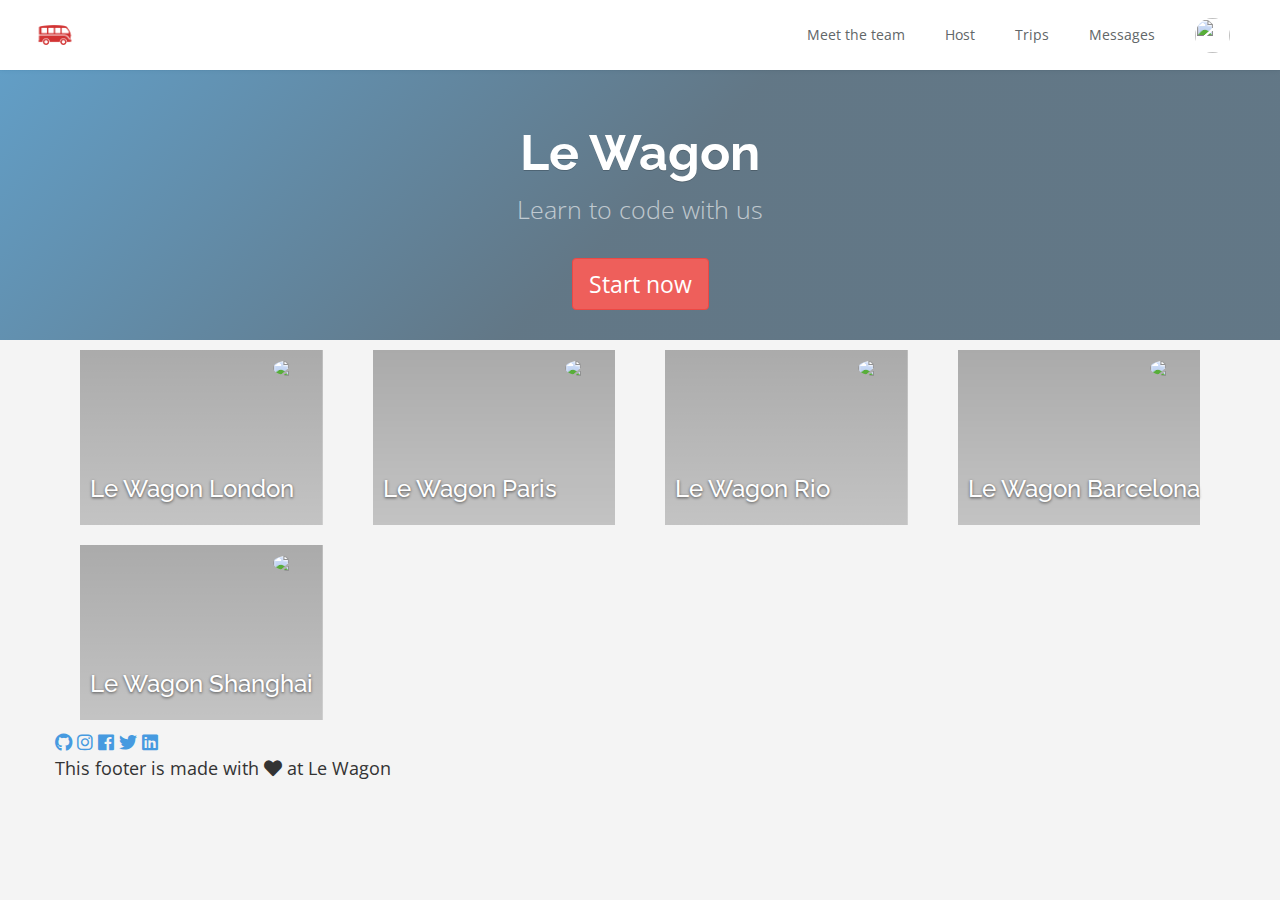
==== commit fd61417a: "Automated commit at 2018-10-29 12:00:11 UTC by middleman-deploy 2.0.0-alpha" ====
--- a/index.html
+++ b/index.html
@@ -6,21 +6,133 @@
     <meta name="viewport"
           content="width=device-width, initial-scale=1, shrink-to-fit=no">
     <!-- Use the title from a page's frontmatter if it has one -->
-    <title>Le Wagon - Middleman</title>
-    <link href="stylesheets/application-2da639f4.css" rel="stylesheet" />
+    <title></title>
+    <link href="stylesheets/application-891682be.css" rel="stylesheet" />
     <script src="javascripts/application-93de88c9.js"></script>
     <link href="images/favicon-f15af148.png" rel="icon" type="image/png" />
   </head>
   <body>
-    <div id="home">
-  <div class="home-content">
-    <img src="images/logo-acc9c0ec.png" width="200" alt="Logo" />
-    <p>
-      Middleman is now running!
-    </p>
-    <p class="about">
-      <a href="about.html">More about this template</a>
-    </p>
+    <div class="navbar-wagon">
+  <!-- Logo -->
+  <a href="/" class="navbar-wagon-brand">
+    <img src="images/logo-acc9c0ec.png" alt="logo">
+  </a>
+
+  <!-- Right Navigation -->
+  <div class="navbar-wagon-right hidden-xs hidden-sm">
+
+    <a href="about.html" class="navbar-wagon-item navbar-wagon-link">Meet the team</a>
+    <a href="" class="navbar-wagon-item navbar-wagon-link">Host</a>
+    <a href="" class="navbar-wagon-item navbar-wagon-link">Trips</a>
+    <a href="" class="navbar-wagon-item navbar-wagon-link">Messages</a>
+
+
+    <!-- Profile picture with dropdown list -->
+    <div class="navbar-wagon-item">
+      <div class="dropdown">
+        <img src="https://kitt.lewagon.com/placeholder/users/ssaunier" class="avatar dropdown-toggle" id="navbar-wagon-menu" data-toggle="dropdown">
+        <ul class="dropdown-menu dropdown-menu-right navbar-wagon-dropdown-menu">
+          <li><a href="#">Profile</a></li>
+          <li><a href="#">Dashboard</a></li>
+          <li><a href="#">Log Out</a></li>
+        </ul>
+      </div>
+    </div>
+  </div>
+
+  <!-- Dropdown appearing on mobile only -->
+  <div class="navbar-wagon-item hidden-md hidden-lg">
+    <div class="dropdown">
+      <i class="fa fa-bars dropdown-toggle" data-toggle="dropdown"></i>
+      <ul class="dropdown-menu dropdown-menu-right navbar-wagon-dropdown-menu">
+        <li><a href="#">Host</a></li>
+        <li><a href="#">Trips</a></li>
+        <li><a href="#">Messagese</a></li>
+      </ul>
+    </div>
+  </div>
+</div>
+
+    <div class="banner" style="background-image: linear-gradient(-225deg, rgba(0,101,168,0.6) 0%, rgba(0,36,61,0.6) 50%), url('https://kitt.lewagon.com/placeholder/cities/berlin');">
+  <div class="banner-content">
+    <h1>Le Wagon </h1>
+    <p>Learn to code with us</p>
+    <a class="btn btn-danger btn-lg">Start now</a>
+  </div>
+</div>
+
+
+      <div class="container">
+    <div class="row">
+      <div class="col-xs-12 col-sm-6 col-md-3">
+        <div class="card" style="background-image: linear-gradient(rgba(0,0,0,0.3), rgba(0,0,0,0.2)), url('https://kitt.lewagon.com/placeholder/cities/london');">
+          <div class="card-description">
+            <h2>Le Wagon London</h2>
+          </div>
+          <img class="card-user" src="https://avatars3.githubusercontent.com/u/43155634?v=4">
+          <a class="card-link" href="#" ></a>
+        </div>
+      </div>
+  <div class="container">
+    <div class="row">
+      <div class="col-xs-12 col-sm-6 col-md-3">
+        <div class="card" style="background-image: linear-gradient(rgba(0,0,0,0.3), rgba(0,0,0,0.2)), url('https://kitt.lewagon.com/placeholder/cities/paris');">
+          <div class="card-description">
+            <h2>Le Wagon Paris</h2>
+          </div>
+          <img class="card-user" src="https://avatars3.githubusercontent.com/u/43155634?v=4">
+          <a class="card-link" href="#" ></a>
+        </div>
+      </div>
+  <div class="container">
+    <div class="row">
+      <div class="col-xs-12 col-sm-6 col-md-3">
+        <div class="card" style="background-image: linear-gradient(rgba(0,0,0,0.3), rgba(0,0,0,0.2)), url('https://kitt.lewagon.com/placeholder/cities/rio');">
+          <div class="card-description">
+            <h2>Le Wagon Rio</h2>
+          </div>
+          <img class="card-user" src="https://avatars3.githubusercontent.com/u/43155634?v=4">
+          <a class="card-link" href="#" ></a>
+        </div>
+      </div>
+  <div class="container">
+    <div class="row">
+      <div class="col-xs-12 col-sm-6 col-md-3">
+        <div class="card" style="background-image: linear-gradient(rgba(0,0,0,0.3), rgba(0,0,0,0.2)), url('https://kitt.lewagon.com/placeholder/cities/barcelona');">
+          <div class="card-description">
+            <h2>Le Wagon Barcelona</h2>
+          </div>
+          <img class="card-user" src="https://avatars3.githubusercontent.com/u/43155634?v=4">
+          <a class="card-link" href="#" ></a>
+        </div>
+      </div>
+  <div class="container">
+    <div class="row">
+      <div class="col-xs-12 col-sm-6 col-md-3">
+        <div class="card" style="background-image: linear-gradient(rgba(0,0,0,0.3), rgba(0,0,0,0.2)), url('https://kitt.lewagon.com/placeholder/cities/shanghai');">
+          <div class="card-description">
+            <h2>Le Wagon Shanghai</h2>
+          </div>
+          <img class="card-user" src="https://avatars3.githubusercontent.com/u/43155634?v=4">
+          <a class="card-link" href="#" ></a>
+        </div>
+      </div>
+    </div>
+  </div>
+
+
+
+    <div class="footer">
+  <div class="footer-links">
+    <a href="#"><i class="fab fa-github"></i></a>
+    <a href="#"><i class="fab fa-instagram"></i></a>
+    <a href="#"><i class="fab fa-facebook"></i></a>
+    <a href="#"><i class="fab fa-twitter"></i></a>
+    <a href="#"><i class="fab fa-linkedin"></i></a>
+
+  </div>
+  <div class="footer-copyright">
+    This footer is made with <i class="fas fa-heart"></i> at Le Wagon
   </div>
 </div>
 
--- a/stylesheets/application-891682be.css
+++ b/stylesheets/application-891682be.css
@@ -0,0 +1,8 @@
+@import url("https://fonts.googleapis.com/css?family=Open+Sans:400,300,700|Raleway:400,100,300,700,500");/*!
+ * Bootstrap v3.3.7 (http://getbootstrap.com)
+ * Copyright 2011-2016 Twitter, Inc.
+ * Licensed under MIT (https://github.com/twbs/bootstrap/blob/master/LICENSE)
+ *//*! normalize.css v3.0.3 | MIT License | github.com/necolas/normalize.css */html{font-family:sans-serif;-ms-text-size-adjust:100%;-webkit-text-size-adjust:100%}body{margin:0}article,aside,details,figcaption,figure,footer,header,hgroup,main,menu,nav,section,summary{display:block}audio,canvas,progress,video{display:inline-block;vertical-align:baseline}audio:not([controls]){display:none;height:0}[hidden],template{display:none}a{background-color:transparent}a:active,a:hover{outline:0}abbr[title]{border-bottom:1px dotted}b,strong{font-weight:bold}dfn{font-style:italic}h1{font-size:2em;margin:0.67em 0}mark{background:#ff0;color:#000}small{font-size:80%}sub,sup{font-size:75%;line-height:0;position:relative;vertical-align:baseline}sup{top:-0.5em}sub{bottom:-0.25em}img{border:0}svg:not(:root){overflow:hidden}figure{margin:1em 40px}hr{-webkit-box-sizing:content-box;box-sizing:content-box;height:0}pre{overflow:auto}code,kbd,pre,samp{font-family:monospace, monospace;font-size:1em}button,input,optgroup,select,textarea{color:inherit;font:inherit;margin:0}button{overflow:visible}button,select{text-transform:none}button,html input[type="button"],input[type="reset"],input[type="submit"]{-webkit-appearance:button;cursor:pointer}button[disabled],html input[disabled]{cursor:default}button::-moz-focus-inner,input::-moz-focus-inner{border:0;padding:0}input{line-height:normal}input[type="checkbox"],input[type="radio"]{-webkit-box-sizing:border-box;box-sizing:border-box;padding:0}input[type="number"]::-webkit-inner-spin-button,input[type="number"]::-webkit-outer-spin-button{height:auto}input[type="search"]{-webkit-appearance:textfield;-webkit-box-sizing:content-box;box-sizing:content-box}input[type="search"]::-webkit-search-cancel-button,input[type="search"]::-webkit-search-decoration{-webkit-appearance:none}fieldset{border:1px solid #c0c0c0;margin:0 2px;padding:0.35em 0.625em 0.75em}legend{border:0;padding:0}textarea{overflow:auto}optgroup{font-weight:bold}table{border-collapse:collapse;border-spacing:0}td,th{padding:0}/*! Source: https://github.com/h5bp/html5-boilerplate/blob/master/src/css/main.css */@media print{*,*:before,*:after{background:transparent !important;color:#000 !important;-webkit-box-shadow:none !important;box-shadow:none !important;text-shadow:none !important}a,a:visited{text-decoration:underline}a[href]:after{content:" (" attr(href) ")"}abbr[title]:after{content:" (" attr(title) ")"}a[href^="#"]:after,a[href^="javascript:"]:after{content:""}pre,blockquote{border:1px solid #999;page-break-inside:avoid}thead{display:table-header-group}tr,img{page-break-inside:avoid}img{max-width:100% !important}p,h2,h3{orphans:3;widows:3}h2,h3{page-break-after:avoid}.navbar{display:none}.btn>.caret,.dropup>.btn>.caret{border-top-color:#000 !important}.label{border:1px solid #000}.table{border-collapse:collapse !important}.table td,.table th{background-color:#fff !important}.table-bordered th,.table-bordered td{border:1px solid #ddd !important}}@font-face{font-family:'Glyphicons Halflings';src:url("../assets/bootstrap/glyphicons-halflings-regular-86b6f62b.eot");src:url("../assets/bootstrap/glyphicons-halflings-regular-86b6f62b.eot?#iefix") format("embedded-opentype"),url("../assets/bootstrap/glyphicons-halflings-regular-ca35b697.woff2") format("woff2"),url("../assets/bootstrap/glyphicons-halflings-regular-278e49a8.woff") format("woff"),url("../assets/bootstrap/glyphicons-halflings-regular-44bc1850.ttf") format("truetype"),url("../assets/bootstrap/glyphicons-halflings-regular-de51a849.svg#glyphicons_halflingsregular") format("svg")}.glyphicon{position:relative;top:1px;display:inline-block;font-family:'Glyphicons Halflings';font-style:normal;font-weight:normal;line-height:1;-webkit-font-smoothing:antialiased;-moz-osx-font-smoothing:grayscale}.glyphicon-asterisk:before{content:"\002a"}.glyphicon-plus:before{content:"\002b"}.glyphicon-euro:before,.glyphicon-eur:before{content:"\20ac"}.glyphicon-minus:before{content:"\2212"}.glyphicon-cloud:before{content:"\2601"}.glyphicon-envelope:before{content:"\2709"}.glyphicon-pencil:before{content:"\270f"}.glyphicon-glass:before{content:"\e001"}.glyphicon-music:before{content:"\e002"}.glyphicon-search:before{content:"\e003"}.glyphicon-heart:before{content:"\e005"}.glyphicon-star:before{content:"\e006"}.glyphicon-star-empty:before{content:"\e007"}.glyphicon-user:before{content:"\e008"}.glyphicon-film:before{content:"\e009"}.glyphicon-th-large:before{content:"\e010"}.glyphicon-th:before{content:"\e011"}.glyphicon-th-list:before{content:"\e012"}.glyphicon-ok:before{content:"\e013"}.glyphicon-remove:before{content:"\e014"}.glyphicon-zoom-in:before{content:"\e015"}.glyphicon-zoom-out:before{content:"\e016"}.glyphicon-off:before{content:"\e017"}.glyphicon-signal:before{content:"\e018"}.glyphicon-cog:before{content:"\e019"}.glyphicon-trash:before{content:"\e020"}.glyphicon-home:before{content:"\e021"}.glyphicon-file:before{content:"\e022"}.glyphicon-time:before{content:"\e023"}.glyphicon-road:before{content:"\e024"}.glyphicon-download-alt:before{content:"\e025"}.glyphicon-download:before{content:"\e026"}.glyphicon-upload:before{content:"\e027"}.glyphicon-inbox:before{content:"\e028"}.glyphicon-play-circle:before{content:"\e029"}.glyphicon-repeat:before{content:"\e030"}.glyphicon-refresh:before{content:"\e031"}.glyphicon-list-alt:before{content:"\e032"}.glyphicon-lock:before{content:"\e033"}.glyphicon-flag:before{content:"\e034"}.glyphicon-headphones:before{content:"\e035"}.glyphicon-volume-off:before{content:"\e036"}.glyphicon-volume-down:before{content:"\e037"}.glyphicon-volume-up:before{content:"\e038"}.glyphicon-qrcode:before{content:"\e039"}.glyphicon-barcode:before{content:"\e040"}.glyphicon-tag:before{content:"\e041"}.glyphicon-tags:before{content:"\e042"}.glyphicon-book:before{content:"\e043"}.glyphicon-bookmark:before{content:"\e044"}.glyphicon-print:before{content:"\e045"}.glyphicon-camera:before{content:"\e046"}.glyphicon-font:before{content:"\e047"}.glyphicon-bold:before{content:"\e048"}.glyphicon-italic:before{content:"\e049"}.glyphicon-text-height:before{content:"\e050"}.glyphicon-text-width:before{content:"\e051"}.glyphicon-align-left:before{content:"\e052"}.glyphicon-align-center:before{content:"\e053"}.glyphicon-align-right:before{content:"\e054"}.glyphicon-align-justify:before{content:"\e055"}.glyphicon-list:before{content:"\e056"}.glyphicon-indent-left:before{content:"\e057"}.glyphicon-indent-right:before{content:"\e058"}.glyphicon-facetime-video:before{content:"\e059"}.glyphicon-picture:before{content:"\e060"}.glyphicon-map-marker:before{content:"\e062"}.glyphicon-adjust:before{content:"\e063"}.glyphicon-tint:before{content:"\e064"}.glyphicon-edit:before{content:"\e065"}.glyphicon-share:before{content:"\e066"}.glyphicon-check:before{content:"\e067"}.glyphicon-move:before{content:"\e068"}.glyphicon-step-backward:before{content:"\e069"}.glyphicon-fast-backward:before{content:"\e070"}.glyphicon-backward:before{content:"\e071"}.glyphicon-play:before{content:"\e072"}.glyphicon-pause:before{content:"\e073"}.glyphicon-stop:before{content:"\e074"}.glyphicon-forward:before{content:"\e075"}.glyphicon-fast-forward:before{content:"\e076"}.glyphicon-step-forward:before{content:"\e077"}.glyphicon-eject:before{content:"\e078"}.glyphicon-chevron-left:before{content:"\e079"}.glyphicon-chevron-right:before{content:"\e080"}.glyphicon-plus-sign:before{content:"\e081"}.glyphicon-minus-sign:before{content:"\e082"}.glyphicon-remove-sign:before{content:"\e083"}.glyphicon-ok-sign:before{content:"\e084"}.glyphicon-question-sign:before{content:"\e085"}.glyphicon-info-sign:before{content:"\e086"}.glyphicon-screenshot:before{content:"\e087"}.glyphicon-remove-circle:before{content:"\e088"}.glyphicon-ok-circle:before{content:"\e089"}.glyphicon-ban-circle:before{content:"\e090"}.glyphicon-arrow-left:before{content:"\e091"}.glyphicon-arrow-right:before{content:"\e092"}.glyphicon-arrow-up:before{content:"\e093"}.glyphicon-arrow-down:before{content:"\e094"}.glyphicon-share-alt:before{content:"\e095"}.glyphicon-resize-full:before{content:"\e096"}.glyphicon-resize-small:before{content:"\e097"}.glyphicon-exclamation-sign:before{content:"\e101"}.glyphicon-gift:before{content:"\e102"}.glyphicon-leaf:before{content:"\e103"}.glyphicon-fire:before{content:"\e104"}.glyphicon-eye-open:before{content:"\e105"}.glyphicon-eye-close:before{content:"\e106"}.glyphicon-warning-sign:before{content:"\e107"}.glyphicon-plane:before{content:"\e108"}.glyphicon-calendar:before{content:"\e109"}.glyphicon-random:before{content:"\e110"}.glyphicon-comment:before{content:"\e111"}.glyphicon-magnet:before{content:"\e112"}.glyphicon-chevron-up:before{content:"\e113"}.glyphicon-chevron-down:before{content:"\e114"}.glyphicon-retweet:before{content:"\e115"}.glyphicon-shopping-cart:before{content:"\e116"}.glyphicon-folder-close:before{content:"\e117"}.glyphicon-folder-open:before{content:"\e118"}.glyphicon-resize-vertical:before{content:"\e119"}.glyphicon-resize-horizontal:before{content:"\e120"}.glyphicon-hdd:before{content:"\e121"}.glyphicon-bullhorn:before{content:"\e122"}.glyphicon-bell:before{content:"\e123"}.glyphicon-certificate:before{content:"\e124"}.glyphicon-thumbs-up:before{content:"\e125"}.glyphicon-thumbs-down:before{content:"\e126"}.glyphicon-hand-right:before{content:"\e127"}.glyphicon-hand-left:before{content:"\e128"}.glyphicon-hand-up:before{content:"\e129"}.glyphicon-hand-down:before{content:"\e130"}.glyphicon-circle-arrow-right:before{content:"\e131"}.glyphicon-circle-arrow-left:before{content:"\e132"}.glyphicon-circle-arrow-up:before{content:"\e133"}.glyphicon-circle-arrow-down:before{content:"\e134"}.glyphicon-globe:before{content:"\e135"}.glyphicon-wrench:before{content:"\e136"}.glyphicon-tasks:before{content:"\e137"}.glyphicon-filter:before{content:"\e138"}.glyphicon-briefcase:before{content:"\e139"}.glyphicon-fullscreen:before{content:"\e140"}.glyphicon-dashboard:before{content:"\e141"}.glyphicon-paperclip:before{content:"\e142"}.glyphicon-heart-empty:before{content:"\e143"}.glyphicon-link:before{content:"\e144"}.glyphicon-phone:before{content:"\e145"}.glyphicon-pushpin:before{content:"\e146"}.glyphicon-usd:before{content:"\e148"}.glyphicon-gbp:before{content:"\e149"}.glyphicon-sort:before{content:"\e150"}.glyphicon-sort-by-alphabet:before{content:"\e151"}.glyphicon-sort-by-alphabet-alt:before{content:"\e152"}.glyphicon-sort-by-order:before{content:"\e153"}.glyphicon-sort-by-order-alt:before{content:"\e154"}.glyphicon-sort-by-attributes:before{content:"\e155"}.glyphicon-sort-by-attributes-alt:before{content:"\e156"}.glyphicon-unchecked:before{content:"\e157"}.glyphicon-expand:before{content:"\e158"}.glyphicon-collapse-down:before{content:"\e159"}.glyphicon-collapse-up:before{content:"\e160"}.glyphicon-log-in:before{content:"\e161"}.glyphicon-flash:before{content:"\e162"}.glyphicon-log-out:before{content:"\e163"}.glyphicon-new-window:before{content:"\e164"}.glyphicon-record:before{content:"\e165"}.glyphicon-save:before{content:"\e166"}.glyphicon-open:before{content:"\e167"}.glyphicon-saved:before{content:"\e168"}.glyphicon-import:before{content:"\e169"}.glyphicon-export:before{content:"\e170"}.glyphicon-send:before{content:"\e171"}.glyphicon-floppy-disk:before{content:"\e172"}.glyphicon-floppy-saved:before{content:"\e173"}.glyphicon-floppy-remove:before{content:"\e174"}.glyphicon-floppy-save:before{content:"\e175"}.glyphicon-floppy-open:before{content:"\e176"}.glyphicon-credit-card:before{content:"\e177"}.glyphicon-transfer:before{content:"\e178"}.glyphicon-cutlery:before{content:"\e179"}.glyphicon-header:before{content:"\e180"}.glyphicon-compressed:before{content:"\e181"}.glyphicon-earphone:before{content:"\e182"}.glyphicon-phone-alt:before{content:"\e183"}.glyphicon-tower:before{content:"\e184"}.glyphicon-stats:before{content:"\e185"}.glyphicon-sd-video:before{content:"\e186"}.glyphicon-hd-video:before{content:"\e187"}.glyphicon-subtitles:before{content:"\e188"}.glyphicon-sound-stereo:before{content:"\e189"}.glyphicon-sound-dolby:before{content:"\e190"}.glyphicon-sound-5-1:before{content:"\e191"}.glyphicon-sound-6-1:before{content:"\e192"}.glyphicon-sound-7-1:before{content:"\e193"}.glyphicon-copyright-mark:before{content:"\e194"}.glyphicon-registration-mark:before{content:"\e195"}.glyphicon-cloud-download:before{content:"\e197"}.glyphicon-cloud-upload:before{content:"\e198"}.glyphicon-tree-conifer:before{content:"\e199"}.glyphicon-tree-deciduous:before{content:"\e200"}.glyphicon-cd:before{content:"\e201"}.glyphicon-save-file:before{content:"\e202"}.glyphicon-open-file:before{content:"\e203"}.glyphicon-level-up:before{content:"\e204"}.glyphicon-copy:before{content:"\e205"}.glyphicon-paste:before{content:"\e206"}.glyphicon-alert:before{content:"\e209"}.glyphicon-equalizer:before{content:"\e210"}.glyphicon-king:before{content:"\e211"}.glyphicon-queen:before{content:"\e212"}.glyphicon-pawn:before{content:"\e213"}.glyphicon-bishop:before{content:"\e214"}.glyphicon-knight:before{content:"\e215"}.glyphicon-baby-formula:before{content:"\e216"}.glyphicon-tent:before{content:"\26fa"}.glyphicon-blackboard:before{content:"\e218"}.glyphicon-bed:before{content:"\e219"}.glyphicon-apple:before{content:"\f8ff"}.glyphicon-erase:before{content:"\e221"}.glyphicon-hourglass:before{content:"\231b"}.glyphicon-lamp:before{content:"\e223"}.glyphicon-duplicate:before{content:"\e224"}.glyphicon-piggy-bank:before{content:"\e225"}.glyphicon-scissors:before{content:"\e226"}.glyphicon-bitcoin:before{content:"\e227"}.glyphicon-btc:before{content:"\e227"}.glyphicon-xbt:before{content:"\e227"}.glyphicon-yen:before{content:"\00a5"}.glyphicon-jpy:before{content:"\00a5"}.glyphicon-ruble:before{content:"\20bd"}.glyphicon-rub:before{content:"\20bd"}.glyphicon-scale:before{content:"\e230"}.glyphicon-ice-lolly:before{content:"\e231"}.glyphicon-ice-lolly-tasted:before{content:"\e232"}.glyphicon-education:before{content:"\e233"}.glyphicon-option-horizontal:before{content:"\e234"}.glyphicon-option-vertical:before{content:"\e235"}.glyphicon-menu-hamburger:before{content:"\e236"}.glyphicon-modal-window:before{content:"\e237"}.glyphicon-oil:before{content:"\e238"}.glyphicon-grain:before{content:"\e239"}.glyphicon-sunglasses:before{content:"\e240"}.glyphicon-text-size:before{content:"\e241"}.glyphicon-text-color:before{content:"\e242"}.glyphicon-text-background:before{content:"\e243"}.glyphicon-object-align-top:before{content:"\e244"}.glyphicon-object-align-bottom:before{content:"\e245"}.glyphicon-object-align-horizontal:before{content:"\e246"}.glyphicon-object-align-left:before{content:"\e247"}.glyphicon-object-align-vertical:before{content:"\e248"}.glyphicon-object-align-right:before{content:"\e249"}.glyphicon-triangle-right:before{content:"\e250"}.glyphicon-triangle-left:before{content:"\e251"}.glyphicon-triangle-bottom:before{content:"\e252"}.glyphicon-triangle-top:before{content:"\e253"}.glyphicon-console:before{content:"\e254"}.glyphicon-superscript:before{content:"\e255"}.glyphicon-subscript:before{content:"\e256"}.glyphicon-menu-left:before{content:"\e257"}.glyphicon-menu-right:before{content:"\e258"}.glyphicon-menu-down:before{content:"\e259"}.glyphicon-menu-up:before{content:"\e260"}*{-webkit-box-sizing:border-box;box-sizing:border-box}*:before,*:after{-webkit-box-sizing:border-box;box-sizing:border-box}html{font-size:10px;-webkit-tap-highlight-color:transparent}body{font-family:"Open Sans", "Helvetica", "sans-serif";font-size:18px;line-height:1.42857143;color:#333333;background-color:#F4F4F4}input,button,select,textarea{font-family:inherit;font-size:inherit;line-height:inherit}a{color:#469AE0;text-decoration:none}a:hover,a:focus{color:#1f74ba;text-decoration:underline}a:focus{outline:5px auto -webkit-focus-ring-color;outline-offset:-2px}figure{margin:0}img{vertical-align:middle}.img-responsive{display:block;max-width:100%;height:auto}.img-rounded{border-radius:4px}.img-thumbnail{padding:4px;line-height:1.42857143;background-color:#F4F4F4;border:1px solid #ddd;border-radius:4px;-webkit-transition:all 0.2s ease-in-out;transition:all 0.2s ease-in-out;display:inline-block;max-width:100%;height:auto}.img-circle{border-radius:50%}hr{margin-top:25px;margin-bottom:25px;border:0;border-top:1px solid #eeeeee}.sr-only{position:absolute;width:1px;height:1px;margin:-1px;padding:0;overflow:hidden;clip:rect(0, 0, 0, 0);border:0}.sr-only-focusable:active,.sr-only-focusable:focus{position:static;width:auto;height:auto;margin:0;overflow:visible;clip:auto}[role="button"]{cursor:pointer}h1,h2,h3,h4,h5,h6,.h1,.h2,.h3,.h4,.h5,.h6{font-family:"Raleway", "Helvetica", "sans-serif";font-weight:500;line-height:1.1;color:inherit}h1 small,h1 .small,h2 small,h2 .small,h3 small,h3 .small,h4 small,h4 .small,h5 small,h5 .small,h6 small,h6 .small,.h1 small,.h1 .small,.h2 small,.h2 .small,.h3 small,.h3 .small,.h4 small,.h4 .small,.h5 small,.h5 .small,.h6 small,.h6 .small{font-weight:normal;line-height:1;color:#777777}h1,.h1,h2,.h2,h3,.h3{margin-top:25px;margin-bottom:12.5px}h1 small,h1 .small,.h1 small,.h1 .small,h2 small,h2 .small,.h2 small,.h2 .small,h3 small,h3 .small,.h3 small,.h3 .small{font-size:65%}h4,.h4,h5,.h5,h6,.h6{margin-top:12.5px;margin-bottom:12.5px}h4 small,h4 .small,.h4 small,.h4 .small,h5 small,h5 .small,.h5 small,.h5 .small,h6 small,h6 .small,.h6 small,.h6 .small{font-size:75%}h1,.h1{font-size:46px}h2,.h2{font-size:38px}h3,.h3{font-size:31px}h4,.h4{font-size:23px}h5,.h5{font-size:18px}h6,.h6{font-size:16px}p{margin:0 0 12.5px}.lead{margin-bottom:25px;font-size:20px;font-weight:300;line-height:1.4}@media (min-width: 768px){.lead{font-size:27px}}small,.small{font-size:88%}mark,.mark{background-color:#fcf8e3;padding:.2em}.text-left{text-align:left}.text-right{text-align:right}.text-center{text-align:center}.text-justify{text-align:justify}.text-nowrap{white-space:nowrap}.text-lowercase{text-transform:lowercase}.text-uppercase,.initialism{text-transform:uppercase}.text-capitalize{text-transform:capitalize}.text-muted{color:#777777}.text-primary{color:#469AE0}a.text-primary:hover,a.text-primary:focus{color:#2381d0}.text-success{color:#3c763d}a.text-success:hover,a.text-success:focus{color:#2b542c}.text-info{color:#31708f}a.text-info:hover,a.text-info:focus{color:#245269}.text-warning{color:#8a6d3b}a.text-warning:hover,a.text-warning:focus{color:#66512c}.text-danger{color:#a94442}a.text-danger:hover,a.text-danger:focus{color:#843534}.bg-primary{color:#fff}.bg-primary{background-color:#469AE0}a.bg-primary:hover,a.bg-primary:focus{background-color:#2381d0}.bg-success{background-color:#dff0d8}a.bg-success:hover,a.bg-success:focus{background-color:#c1e2b3}.bg-info{background-color:#d9edf7}a.bg-info:hover,a.bg-info:focus{background-color:#afd9ee}.bg-warning{background-color:#fcf8e3}a.bg-warning:hover,a.bg-warning:focus{background-color:#f7ecb5}.bg-danger{background-color:#f2dede}a.bg-danger:hover,a.bg-danger:focus{background-color:#e4b9b9}.page-header{padding-bottom:11.5px;margin:50px 0 25px;border-bottom:1px solid #eeeeee}ul,ol{margin-top:0;margin-bottom:12.5px}ul ul,ul ol,ol ul,ol ol{margin-bottom:0}.list-unstyled{padding-left:0;list-style:none}.list-inline{padding-left:0;list-style:none;margin-left:-5px}.list-inline>li{display:inline-block;padding-left:5px;padding-right:5px}dl{margin-top:0;margin-bottom:25px}dt,dd{line-height:1.42857143}dt{font-weight:bold}dd{margin-left:0}.dl-horizontal dd:before,.dl-horizontal dd:after{content:" ";display:table}.dl-horizontal dd:after{clear:both}@media (min-width: 768px){.dl-horizontal dt{float:left;width:160px;clear:left;text-align:right;overflow:hidden;text-overflow:ellipsis;white-space:nowrap}.dl-horizontal dd{margin-left:180px}}abbr[title],abbr[data-original-title]{cursor:help;border-bottom:1px dotted #777777}.initialism{font-size:90%}blockquote{padding:12.5px 25px;margin:0 0 25px;font-size:22.5px;border-left:5px solid #eeeeee}blockquote p:last-child,blockquote ul:last-child,blockquote ol:last-child{margin-bottom:0}blockquote footer,blockquote small,blockquote .small{display:block;font-size:80%;line-height:1.42857143;color:#777777}blockquote footer:before,blockquote small:before,blockquote .small:before{content:'\2014 \00A0'}.blockquote-reverse,blockquote.pull-right{padding-right:15px;padding-left:0;border-right:5px solid #eeeeee;border-left:0;text-align:right}.blockquote-reverse footer:before,.blockquote-reverse small:before,.blockquote-reverse .small:before,blockquote.pull-right footer:before,blockquote.pull-right small:before,blockquote.pull-right .small:before{content:''}.blockquote-reverse footer:after,.blockquote-reverse small:after,.blockquote-reverse .small:after,blockquote.pull-right footer:after,blockquote.pull-right small:after,blockquote.pull-right .small:after{content:'\00A0 \2014'}address{margin-bottom:25px;font-style:normal;line-height:1.42857143}code,kbd,pre,samp{font-family:Menlo, Monaco, Consolas, "Courier New", monospace}code{padding:2px 4px;font-size:90%;color:#c7254e;background-color:#f9f2f4;border-radius:4px}kbd{padding:2px 4px;font-size:90%;color:#fff;background-color:#333;border-radius:4px;-webkit-box-shadow:inset 0 -1px 0 rgba(0,0,0,0.25);box-shadow:inset 0 -1px 0 rgba(0,0,0,0.25)}kbd kbd{padding:0;font-size:100%;font-weight:bold;-webkit-box-shadow:none;box-shadow:none}pre{display:block;padding:12px;margin:0 0 12.5px;font-size:17px;line-height:1.42857143;word-break:break-all;word-wrap:break-word;color:#333333;background-color:#f5f5f5;border:1px solid #ccc;border-radius:4px}pre code{padding:0;font-size:inherit;color:inherit;white-space:pre-wrap;background-color:transparent;border-radius:0}.pre-scrollable{max-height:340px;overflow-y:scroll}.container{margin-right:auto;margin-left:auto;padding-left:15px;padding-right:15px}.container:before,.container:after{content:" ";display:table}.container:after{clear:both}@media (min-width: 768px){.container{width:750px}}@media (min-width: 992px){.container{width:970px}}@media (min-width: 1200px){.container{width:1170px}}.container-fluid{margin-right:auto;margin-left:auto;padding-left:15px;padding-right:15px}.container-fluid:before,.container-fluid:after{content:" ";display:table}.container-fluid:after{clear:both}.row{margin-left:-15px;margin-right:-15px}.row:before,.row:after{content:" ";display:table}.row:after{clear:both}.col-xs-1,.col-sm-1,.col-md-1,.col-lg-1,.col-xs-2,.col-sm-2,.col-md-2,.col-lg-2,.col-xs-3,.col-sm-3,.col-md-3,.col-lg-3,.col-xs-4,.col-sm-4,.col-md-4,.col-lg-4,.col-xs-5,.col-sm-5,.col-md-5,.col-lg-5,.col-xs-6,.col-sm-6,.col-md-6,.col-lg-6,.col-xs-7,.col-sm-7,.col-md-7,.col-lg-7,.col-xs-8,.col-sm-8,.col-md-8,.col-lg-8,.col-xs-9,.col-sm-9,.col-md-9,.col-lg-9,.col-xs-10,.col-sm-10,.col-md-10,.col-lg-10,.col-xs-11,.col-sm-11,.col-md-11,.col-lg-11,.col-xs-12,.col-sm-12,.col-md-12,.col-lg-12{position:relative;min-height:1px;padding-left:15px;padding-right:15px}.col-xs-1,.col-xs-2,.col-xs-3,.col-xs-4,.col-xs-5,.col-xs-6,.col-xs-7,.col-xs-8,.col-xs-9,.col-xs-10,.col-xs-11,.col-xs-12{float:left}.col-xs-1{width:8.33333333%}.col-xs-2{width:16.66666667%}.col-xs-3{width:25%}.col-xs-4{width:33.33333333%}.col-xs-5{width:41.66666667%}.col-xs-6{width:50%}.col-xs-7{width:58.33333333%}.col-xs-8{width:66.66666667%}.col-xs-9{width:75%}.col-xs-10{width:83.33333333%}.col-xs-11{width:91.66666667%}.col-xs-12{width:100%}.col-xs-pull-0{right:auto}.col-xs-pull-1{right:8.33333333%}.col-xs-pull-2{right:16.66666667%}.col-xs-pull-3{right:25%}.col-xs-pull-4{right:33.33333333%}.col-xs-pull-5{right:41.66666667%}.col-xs-pull-6{right:50%}.col-xs-pull-7{right:58.33333333%}.col-xs-pull-8{right:66.66666667%}.col-xs-pull-9{right:75%}.col-xs-pull-10{right:83.33333333%}.col-xs-pull-11{right:91.66666667%}.col-xs-pull-12{right:100%}.col-xs-push-0{left:auto}.col-xs-push-1{left:8.33333333%}.col-xs-push-2{left:16.66666667%}.col-xs-push-3{left:25%}.col-xs-push-4{left:33.33333333%}.col-xs-push-5{left:41.66666667%}.col-xs-push-6{left:50%}.col-xs-push-7{left:58.33333333%}.col-xs-push-8{left:66.66666667%}.col-xs-push-9{left:75%}.col-xs-push-10{left:83.33333333%}.col-xs-push-11{left:91.66666667%}.col-xs-push-12{left:100%}.col-xs-offset-0{margin-left:0%}.col-xs-offset-1{margin-left:8.33333333%}.col-xs-offset-2{margin-left:16.66666667%}.col-xs-offset-3{margin-left:25%}.col-xs-offset-4{margin-left:33.33333333%}.col-xs-offset-5{margin-left:41.66666667%}.col-xs-offset-6{margin-left:50%}.col-xs-offset-7{margin-left:58.33333333%}.col-xs-offset-8{margin-left:66.66666667%}.col-xs-offset-9{margin-left:75%}.col-xs-offset-10{margin-left:83.33333333%}.col-xs-offset-11{margin-left:91.66666667%}.col-xs-offset-12{margin-left:100%}@media (min-width: 768px){.col-sm-1,.col-sm-2,.col-sm-3,.col-sm-4,.col-sm-5,.col-sm-6,.col-sm-7,.col-sm-8,.col-sm-9,.col-sm-10,.col-sm-11,.col-sm-12{float:left}.col-sm-1{width:8.33333333%}.col-sm-2{width:16.66666667%}.col-sm-3{width:25%}.col-sm-4{width:33.33333333%}.col-sm-5{width:41.66666667%}.col-sm-6{width:50%}.col-sm-7{width:58.33333333%}.col-sm-8{width:66.66666667%}.col-sm-9{width:75%}.col-sm-10{width:83.33333333%}.col-sm-11{width:91.66666667%}.col-sm-12{width:100%}.col-sm-pull-0{right:auto}.col-sm-pull-1{right:8.33333333%}.col-sm-pull-2{right:16.66666667%}.col-sm-pull-3{right:25%}.col-sm-pull-4{right:33.33333333%}.col-sm-pull-5{right:41.66666667%}.col-sm-pull-6{right:50%}.col-sm-pull-7{right:58.33333333%}.col-sm-pull-8{right:66.66666667%}.col-sm-pull-9{right:75%}.col-sm-pull-10{right:83.33333333%}.col-sm-pull-11{right:91.66666667%}.col-sm-pull-12{right:100%}.col-sm-push-0{left:auto}.col-sm-push-1{left:8.33333333%}.col-sm-push-2{left:16.66666667%}.col-sm-push-3{left:25%}.col-sm-push-4{left:33.33333333%}.col-sm-push-5{left:41.66666667%}.col-sm-push-6{left:50%}.col-sm-push-7{left:58.33333333%}.col-sm-push-8{left:66.66666667%}.col-sm-push-9{left:75%}.col-sm-push-10{left:83.33333333%}.col-sm-push-11{left:91.66666667%}.col-sm-push-12{left:100%}.col-sm-offset-0{margin-left:0%}.col-sm-offset-1{margin-left:8.33333333%}.col-sm-offset-2{margin-left:16.66666667%}.col-sm-offset-3{margin-left:25%}.col-sm-offset-4{margin-left:33.33333333%}.col-sm-offset-5{margin-left:41.66666667%}.col-sm-offset-6{margin-left:50%}.col-sm-offset-7{margin-left:58.33333333%}.col-sm-offset-8{margin-left:66.66666667%}.col-sm-offset-9{margin-left:75%}.col-sm-offset-10{margin-left:83.33333333%}.col-sm-offset-11{margin-left:91.66666667%}.col-sm-offset-12{margin-left:100%}}@media (min-width: 992px){.col-md-1,.col-md-2,.col-md-3,.col-md-4,.col-md-5,.col-md-6,.col-md-7,.col-md-8,.col-md-9,.col-md-10,.col-md-11,.col-md-12{float:left}.col-md-1{width:8.33333333%}.col-md-2{width:16.66666667%}.col-md-3{width:25%}.col-md-4{width:33.33333333%}.col-md-5{width:41.66666667%}.col-md-6{width:50%}.col-md-7{width:58.33333333%}.col-md-8{width:66.66666667%}.col-md-9{width:75%}.col-md-10{width:83.33333333%}.col-md-11{width:91.66666667%}.col-md-12{width:100%}.col-md-pull-0{right:auto}.col-md-pull-1{right:8.33333333%}.col-md-pull-2{right:16.66666667%}.col-md-pull-3{right:25%}.col-md-pull-4{right:33.33333333%}.col-md-pull-5{right:41.66666667%}.col-md-pull-6{right:50%}.col-md-pull-7{right:58.33333333%}.col-md-pull-8{right:66.66666667%}.col-md-pull-9{right:75%}.col-md-pull-10{right:83.33333333%}.col-md-pull-11{right:91.66666667%}.col-md-pull-12{right:100%}.col-md-push-0{left:auto}.col-md-push-1{left:8.33333333%}.col-md-push-2{left:16.66666667%}.col-md-push-3{left:25%}.col-md-push-4{left:33.33333333%}.col-md-push-5{left:41.66666667%}.col-md-push-6{left:50%}.col-md-push-7{left:58.33333333%}.col-md-push-8{left:66.66666667%}.col-md-push-9{left:75%}.col-md-push-10{left:83.33333333%}.col-md-push-11{left:91.66666667%}.col-md-push-12{left:100%}.col-md-offset-0{margin-left:0%}.col-md-offset-1{margin-left:8.33333333%}.col-md-offset-2{margin-left:16.66666667%}.col-md-offset-3{margin-left:25%}.col-md-offset-4{margin-left:33.33333333%}.col-md-offset-5{margin-left:41.66666667%}.col-md-offset-6{margin-left:50%}.col-md-offset-7{margin-left:58.33333333%}.col-md-offset-8{margin-left:66.66666667%}.col-md-offset-9{margin-left:75%}.col-md-offset-10{margin-left:83.33333333%}.col-md-offset-11{margin-left:91.66666667%}.col-md-offset-12{margin-left:100%}}@media (min-width: 1200px){.col-lg-1,.col-lg-2,.col-lg-3,.col-lg-4,.col-lg-5,.col-lg-6,.col-lg-7,.col-lg-8,.col-lg-9,.col-lg-10,.col-lg-11,.col-lg-12{float:left}.col-lg-1{width:8.33333333%}.col-lg-2{width:16.66666667%}.col-lg-3{width:25%}.col-lg-4{width:33.33333333%}.col-lg-5{width:41.66666667%}.col-lg-6{width:50%}.col-lg-7{width:58.33333333%}.col-lg-8{width:66.66666667%}.col-lg-9{width:75%}.col-lg-10{width:83.33333333%}.col-lg-11{width:91.66666667%}.col-lg-12{width:100%}.col-lg-pull-0{right:auto}.col-lg-pull-1{right:8.33333333%}.col-lg-pull-2{right:16.66666667%}.col-lg-pull-3{right:25%}.col-lg-pull-4{right:33.33333333%}.col-lg-pull-5{right:41.66666667%}.col-lg-pull-6{right:50%}.col-lg-pull-7{right:58.33333333%}.col-lg-pull-8{right:66.66666667%}.col-lg-pull-9{right:75%}.col-lg-pull-10{right:83.33333333%}.col-lg-pull-11{right:91.66666667%}.col-lg-pull-12{right:100%}.col-lg-push-0{left:auto}.col-lg-push-1{left:8.33333333%}.col-lg-push-2{left:16.66666667%}.col-lg-push-3{left:25%}.col-lg-push-4{left:33.33333333%}.col-lg-push-5{left:41.66666667%}.col-lg-push-6{left:50%}.col-lg-push-7{left:58.33333333%}.col-lg-push-8{left:66.66666667%}.col-lg-push-9{left:75%}.col-lg-push-10{left:83.33333333%}.col-lg-push-11{left:91.66666667%}.col-lg-push-12{left:100%}.col-lg-offset-0{margin-left:0%}.col-lg-offset-1{margin-left:8.33333333%}.col-lg-offset-2{margin-left:16.66666667%}.col-lg-offset-3{margin-left:25%}.col-lg-offset-4{margin-left:33.33333333%}.col-lg-offset-5{margin-left:41.66666667%}.col-lg-offset-6{margin-left:50%}.col-lg-offset-7{margin-left:58.33333333%}.col-lg-offset-8{margin-left:66.66666667%}.col-lg-offset-9{margin-left:75%}.col-lg-offset-10{margin-left:83.33333333%}.col-lg-offset-11{margin-left:91.66666667%}.col-lg-offset-12{margin-left:100%}}table{background-color:transparent}caption{padding-top:8px;padding-bottom:8px;color:#777777;text-align:left}th{text-align:left}.table{width:100%;max-width:100%;margin-bottom:25px}.table>thead>tr>th,.table>thead>tr>td,.table>tbody>tr>th,.table>tbody>tr>td,.table>tfoot>tr>th,.table>tfoot>tr>td{padding:8px;line-height:1.42857143;vertical-align:top;border-top:1px solid #ddd}.table>thead>tr>th{vertical-align:bottom;border-bottom:2px solid #ddd}.table>caption+thead>tr:first-child>th,.table>caption+thead>tr:first-child>td,.table>colgroup+thead>tr:first-child>th,.table>colgroup+thead>tr:first-child>td,.table>thead:first-child>tr:first-child>th,.table>thead:first-child>tr:first-child>td{border-top:0}.table>tbody+tbody{border-top:2px solid #ddd}.table .table{background-color:#F4F4F4}.table-condensed>thead>tr>th,.table-condensed>thead>tr>td,.table-condensed>tbody>tr>th,.table-condensed>tbody>tr>td,.table-condensed>tfoot>tr>th,.table-condensed>tfoot>tr>td{padding:5px}.table-bordered{border:1px solid #ddd}.table-bordered>thead>tr>th,.table-bordered>thead>tr>td,.table-bordered>tbody>tr>th,.table-bordered>tbody>tr>td,.table-bordered>tfoot>tr>th,.table-bordered>tfoot>tr>td{border:1px solid #ddd}.table-bordered>thead>tr>th,.table-bordered>thead>tr>td{border-bottom-width:2px}.table-striped>tbody>tr:nth-of-type(odd){background-color:#f9f9f9}.table-hover>tbody>tr:hover{background-color:#f5f5f5}table col[class*="col-"]{position:static;float:none;display:table-column}table td[class*="col-"],table th[class*="col-"]{position:static;float:none;display:table-cell}.table>thead>tr>td.active,.table>thead>tr>th.active,.table>thead>tr.active>td,.table>thead>tr.active>th,.table>tbody>tr>td.active,.table>tbody>tr>th.active,.table>tbody>tr.active>td,.table>tbody>tr.active>th,.table>tfoot>tr>td.active,.table>tfoot>tr>th.active,.table>tfoot>tr.active>td,.table>tfoot>tr.active>th{background-color:#f5f5f5}.table-hover>tbody>tr>td.active:hover,.table-hover>tbody>tr>th.active:hover,.table-hover>tbody>tr.active:hover>td,.table-hover>tbody>tr:hover>.active,.table-hover>tbody>tr.active:hover>th{background-color:#e8e8e8}.table>thead>tr>td.success,.table>thead>tr>th.success,.table>thead>tr.success>td,.table>thead>tr.success>th,.table>tbody>tr>td.success,.table>tbody>tr>th.success,.table>tbody>tr.success>td,.table>tbody>tr.success>th,.table>tfoot>tr>td.success,.table>tfoot>tr>th.success,.table>tfoot>tr.success>td,.table>tfoot>tr.success>th{background-color:#dff0d8}.table-hover>tbody>tr>td.success:hover,.table-hover>tbody>tr>th.success:hover,.table-hover>tbody>tr.success:hover>td,.table-hover>tbody>tr:hover>.success,.table-hover>tbody>tr.success:hover>th{background-color:#d0e9c6}.table>thead>tr>td.info,.table>thead>tr>th.info,.table>thead>tr.info>td,.table>thead>tr.info>th,.table>tbody>tr>td.info,.table>tbody>tr>th.info,.table>tbody>tr.info>td,.table>tbody>tr.info>th,.table>tfoot>tr>td.info,.table>tfoot>tr>th.info,.table>tfoot>tr.info>td,.table>tfoot>tr.info>th{background-color:#d9edf7}.table-hover>tbody>tr>td.info:hover,.table-hover>tbody>tr>th.info:hover,.table-hover>tbody>tr.info:hover>td,.table-hover>tbody>tr:hover>.info,.table-hover>tbody>tr.info:hover>th{background-color:#c4e3f3}.table>thead>tr>td.warning,.table>thead>tr>th.warning,.table>thead>tr.warning>td,.table>thead>tr.warning>th,.table>tbody>tr>td.warning,.table>tbody>tr>th.warning,.table>tbody>tr.warning>td,.table>tbody>tr.warning>th,.table>tfoot>tr>td.warning,.table>tfoot>tr>th.warning,.table>tfoot>tr.warning>td,.table>tfoot>tr.warning>th{background-color:#fcf8e3}.table-hover>tbody>tr>td.warning:hover,.table-hover>tbody>tr>th.warning:hover,.table-hover>tbody>tr.warning:hover>td,.table-hover>tbody>tr:hover>.warning,.table-hover>tbody>tr.warning:hover>th{background-color:#faf2cc}.table>thead>tr>td.danger,.table>thead>tr>th.danger,.table>thead>tr.danger>td,.table>thead>tr.danger>th,.table>tbody>tr>td.danger,.table>tbody>tr>th.danger,.table>tbody>tr.danger>td,.table>tbody>tr.danger>th,.table>tfoot>tr>td.danger,.table>tfoot>tr>th.danger,.table>tfoot>tr.danger>td,.table>tfoot>tr.danger>th{background-color:#f2dede}.table-hover>tbody>tr>td.danger:hover,.table-hover>tbody>tr>th.danger:hover,.table-hover>tbody>tr.danger:hover>td,.table-hover>tbody>tr:hover>.danger,.table-hover>tbody>tr.danger:hover>th{background-color:#ebcccc}.table-responsive{overflow-x:auto;min-height:0.01%}@media screen and (max-width: 767px){.table-responsive{width:100%;margin-bottom:18.75px;overflow-y:hidden;-ms-overflow-style:-ms-autohiding-scrollbar;border:1px solid #ddd}.table-responsive>.table{margin-bottom:0}.table-responsive>.table>thead>tr>th,.table-responsive>.table>thead>tr>td,.table-responsive>.table>tbody>tr>th,.table-responsive>.table>tbody>tr>td,.table-responsive>.table>tfoot>tr>th,.table-responsive>.table>tfoot>tr>td{white-space:nowrap}.table-responsive>.table-bordered{border:0}.table-responsive>.table-bordered>thead>tr>th:first-child,.table-responsive>.table-bordered>thead>tr>td:first-child,.table-responsive>.table-bordered>tbody>tr>th:first-child,.table-responsive>.table-bordered>tbody>tr>td:first-child,.table-responsive>.table-bordered>tfoot>tr>th:first-child,.table-responsive>.table-bordered>tfoot>tr>td:first-child{border-left:0}.table-responsive>.table-bordered>thead>tr>th:last-child,.table-responsive>.table-bordered>thead>tr>td:last-child,.table-responsive>.table-bordered>tbody>tr>th:last-child,.table-responsive>.table-bordered>tbody>tr>td:last-child,.table-responsive>.table-bordered>tfoot>tr>th:last-child,.table-responsive>.table-bordered>tfoot>tr>td:last-child{border-right:0}.table-responsive>.table-bordered>tbody>tr:last-child>th,.table-responsive>.table-bordered>tbody>tr:last-child>td,.table-responsive>.table-bordered>tfoot>tr:last-child>th,.table-responsive>.table-bordered>tfoot>tr:last-child>td{border-bottom:0}}fieldset{padding:0;margin:0;border:0;min-width:0}legend{display:block;width:100%;padding:0;margin-bottom:25px;font-size:27px;line-height:inherit;color:#333333;border:0;border-bottom:1px solid #e5e5e5}label{display:inline-block;max-width:100%;margin-bottom:5px;font-weight:bold}input[type="search"]{-webkit-box-sizing:border-box;box-sizing:border-box}input[type="radio"],input[type="checkbox"]{margin:4px 0 0;margin-top:1px \9;line-height:normal}input[type="file"]{display:block}input[type="range"]{display:block;width:100%}select[multiple],select[size]{height:auto}input[type="file"]:focus,input[type="radio"]:focus,input[type="checkbox"]:focus{outline:5px auto -webkit-focus-ring-color;outline-offset:-2px}output{display:block;padding-top:7px;font-size:18px;line-height:1.42857143;color:#000000}.form-control{display:block;width:100%;height:39px;padding:6px 12px;font-size:18px;line-height:1.42857143;color:#000000;background-color:#fff;background-image:none;border:1px solid #ccc;border-radius:4px;-webkit-box-shadow:inset 0 1px 1px rgba(0,0,0,0.075);box-shadow:inset 0 1px 1px rgba(0,0,0,0.075);-webkit-transition:border-color ease-in-out 0.15s, box-shadow ease-in-out 0.15s;-webkit-transition:border-color ease-in-out 0.15s, -webkit-box-shadow ease-in-out 0.15s;transition:border-color ease-in-out 0.15s, -webkit-box-shadow ease-in-out 0.15s;transition:border-color ease-in-out 0.15s, box-shadow ease-in-out 0.15s;transition:border-color ease-in-out 0.15s, box-shadow ease-in-out 0.15s, -webkit-box-shadow ease-in-out 0.15s}.form-control:focus{border-color:#66afe9;outline:0;-webkit-box-shadow:inset 0 1px 1px rgba(0,0,0,0.075),0 0 8px rgba(102,175,233,0.6);box-shadow:inset 0 1px 1px rgba(0,0,0,0.075),0 0 8px rgba(102,175,233,0.6)}.form-control::-moz-placeholder{color:#999;opacity:1}.form-control:-ms-input-placeholder{color:#999}.form-control::-webkit-input-placeholder{color:#999}.form-control::-ms-expand{border:0;background-color:transparent}.form-control[disabled],.form-control[readonly],fieldset[disabled] .form-control{background-color:#eeeeee;opacity:1}.form-control[disabled],fieldset[disabled] .form-control{cursor:not-allowed}textarea.form-control{height:auto}input[type="search"]{-webkit-appearance:none}@media screen and (-webkit-min-device-pixel-ratio: 0){input[type="date"].form-control,input[type="time"].form-control,input[type="datetime-local"].form-control,input[type="month"].form-control{line-height:39px}input[type="date"].input-sm,.input-group-sm>input[type="date"].form-control,.input-group-sm>input[type="date"].input-group-addon,.input-group-sm>.input-group-btn>input[type="date"].btn,.input-group-sm input[type="date"],input[type="time"].input-sm,.input-group-sm>input[type="time"].form-control,.input-group-sm>input[type="time"].input-group-addon,.input-group-sm>.input-group-btn>input[type="time"].btn,.input-group-sm input[type="time"],input[type="datetime-local"].input-sm,.input-group-sm>input[type="datetime-local"].form-control,.input-group-sm>input[type="datetime-local"].input-group-addon,.input-group-sm>.input-group-btn>input[type="datetime-local"].btn,.input-group-sm input[type="datetime-local"],input[type="month"].input-sm,.input-group-sm>input[type="month"].form-control,.input-group-sm>input[type="month"].input-group-addon,.input-group-sm>.input-group-btn>input[type="month"].btn,.input-group-sm input[type="month"]{line-height:36px}input[type="date"].input-lg,.input-group-lg>input[type="date"].form-control,.input-group-lg>input[type="date"].input-group-addon,.input-group-lg>.input-group-btn>input[type="date"].btn,.input-group-lg input[type="date"],input[type="time"].input-lg,.input-group-lg>input[type="time"].form-control,.input-group-lg>input[type="time"].input-group-addon,.input-group-lg>.input-group-btn>input[type="time"].btn,.input-group-lg input[type="time"],input[type="datetime-local"].input-lg,.input-group-lg>input[type="datetime-local"].form-control,.input-group-lg>input[type="datetime-local"].input-group-addon,.input-group-lg>.input-group-btn>input[type="datetime-local"].btn,.input-group-lg input[type="datetime-local"],input[type="month"].input-lg,.input-group-lg>input[type="month"].form-control,.input-group-lg>input[type="month"].input-group-addon,.input-group-lg>.input-group-btn>input[type="month"].btn,.input-group-lg input[type="month"]{line-height:53px}}.form-group{margin-bottom:15px}.radio,.checkbox{position:relative;display:block;margin-top:10px;margin-bottom:10px}.radio label,.checkbox label{min-height:25px;padding-left:20px;margin-bottom:0;font-weight:normal;cursor:pointer}.radio input[type="radio"],.radio-inline input[type="radio"],.checkbox input[type="checkbox"],.checkbox-inline input[type="checkbox"]{position:absolute;margin-left:-20px;margin-top:4px \9}.radio+.radio,.checkbox+.checkbox{margin-top:-5px}.radio-inline,.checkbox-inline{position:relative;display:inline-block;padding-left:20px;margin-bottom:0;vertical-align:middle;font-weight:normal;cursor:pointer}.radio-inline+.radio-inline,.checkbox-inline+.checkbox-inline{margin-top:0;margin-left:10px}input[type="radio"][disabled],input[type="radio"].disabled,fieldset[disabled] input[type="radio"],input[type="checkbox"][disabled],input[type="checkbox"].disabled,fieldset[disabled] input[type="checkbox"]{cursor:not-allowed}.radio-inline.disabled,fieldset[disabled] .radio-inline,.checkbox-inline.disabled,fieldset[disabled] .checkbox-inline{cursor:not-allowed}.radio.disabled label,fieldset[disabled] .radio label,.checkbox.disabled label,fieldset[disabled] .checkbox label{cursor:not-allowed}.form-control-static{padding-top:7px;padding-bottom:7px;margin-bottom:0;min-height:43px}.form-control-static.input-lg,.input-group-lg>.form-control-static.form-control,.input-group-lg>.form-control-static.input-group-addon,.input-group-lg>.input-group-btn>.form-control-static.btn,.form-control-static.input-sm,.input-group-sm>.form-control-static.form-control,.input-group-sm>.form-control-static.input-group-addon,.input-group-sm>.input-group-btn>.form-control-static.btn{padding-left:0;padding-right:0}.input-sm,.input-group-sm>.form-control,.input-group-sm>.input-group-addon,.input-group-sm>.input-group-btn>.btn{height:36px;padding:5px 10px;font-size:16px;line-height:1.5;border-radius:4px}select.input-sm,.input-group-sm>select.form-control,.input-group-sm>select.input-group-addon,.input-group-sm>.input-group-btn>select.btn{height:36px;line-height:36px}textarea.input-sm,.input-group-sm>textarea.form-control,.input-group-sm>textarea.input-group-addon,.input-group-sm>.input-group-btn>textarea.btn,select[multiple].input-sm,.input-group-sm>select[multiple].form-control,.input-group-sm>select[multiple].input-group-addon,.input-group-sm>.input-group-btn>select[multiple].btn{height:auto}.form-group-sm .form-control{height:36px;padding:5px 10px;font-size:16px;line-height:1.5;border-radius:4px}.form-group-sm select.form-control{height:36px;line-height:36px}.form-group-sm textarea.form-control,.form-group-sm select[multiple].form-control{height:auto}.form-group-sm .form-control-static{height:36px;min-height:41px;padding:6px 10px;font-size:16px;line-height:1.5}.input-lg,.input-group-lg>.form-control,.input-group-lg>.input-group-addon,.input-group-lg>.input-group-btn>.btn{height:53px;padding:10px 16px;font-size:23px;line-height:1.3333333;border-radius:4px}select.input-lg,.input-group-lg>select.form-control,.input-group-lg>select.input-group-addon,.input-group-lg>.input-group-btn>select.btn{height:53px;line-height:53px}textarea.input-lg,.input-group-lg>textarea.form-control,.input-group-lg>textarea.input-group-addon,.input-group-lg>.input-group-btn>textarea.btn,select[multiple].input-lg,.input-group-lg>select[multiple].form-control,.input-group-lg>select[multiple].input-group-addon,.input-group-lg>.input-group-btn>select[multiple].btn{height:auto}.form-group-lg .form-control{height:53px;padding:10px 16px;font-size:23px;line-height:1.3333333;border-radius:4px}.form-group-lg select.form-control{height:53px;line-height:53px}.form-group-lg textarea.form-control,.form-group-lg select[multiple].form-control{height:auto}.form-group-lg .form-control-static{height:53px;min-height:48px;padding:11px 16px;font-size:23px;line-height:1.3333333}.has-feedback{position:relative}.has-feedback .form-control{padding-right:48.75px}.form-control-feedback{position:absolute;top:0;right:0;z-index:2;display:block;width:39px;height:39px;line-height:39px;text-align:center;pointer-events:none}.input-lg+.form-control-feedback,.input-group-lg>.form-control+.form-control-feedback,.input-group-lg>.input-group-addon+.form-control-feedback,.input-group-lg>.input-group-btn>.btn+.form-control-feedback,.input-group-lg+.form-control-feedback,.form-group-lg .form-control+.form-control-feedback{width:53px;height:53px;line-height:53px}.input-sm+.form-control-feedback,.input-group-sm>.form-control+.form-control-feedback,.input-group-sm>.input-group-addon+.form-control-feedback,.input-group-sm>.input-group-btn>.btn+.form-control-feedback,.input-group-sm+.form-control-feedback,.form-group-sm .form-control+.form-control-feedback{width:36px;height:36px;line-height:36px}.has-success .help-block,.has-success .control-label,.has-success .radio,.has-success .checkbox,.has-success .radio-inline,.has-success .checkbox-inline,.has-success.radio label,.has-success.checkbox label,.has-success.radio-inline label,.has-success.checkbox-inline label{color:#3c763d}.has-success .form-control{border-color:#3c763d;-webkit-box-shadow:inset 0 1px 1px rgba(0,0,0,0.075);box-shadow:inset 0 1px 1px rgba(0,0,0,0.075)}.has-success .form-control:focus{border-color:#2b542c;-webkit-box-shadow:inset 0 1px 1px rgba(0,0,0,0.075),0 0 6px #67b168;box-shadow:inset 0 1px 1px rgba(0,0,0,0.075),0 0 6px #67b168}.has-success .input-group-addon{color:#3c763d;border-color:#3c763d;background-color:#dff0d8}.has-success .form-control-feedback{color:#3c763d}.has-warning .help-block,.has-warning .control-label,.has-warning .radio,.has-warning .checkbox,.has-warning .radio-inline,.has-warning .checkbox-inline,.has-warning.radio label,.has-warning.checkbox label,.has-warning.radio-inline label,.has-warning.checkbox-inline label{color:#8a6d3b}.has-warning .form-control{border-color:#8a6d3b;-webkit-box-shadow:inset 0 1px 1px rgba(0,0,0,0.075);box-shadow:inset 0 1px 1px rgba(0,0,0,0.075)}.has-warning .form-control:focus{border-color:#66512c;-webkit-box-shadow:inset 0 1px 1px rgba(0,0,0,0.075),0 0 6px #c0a16b;box-shadow:inset 0 1px 1px rgba(0,0,0,0.075),0 0 6px #c0a16b}.has-warning .input-group-addon{color:#8a6d3b;border-color:#8a6d3b;background-color:#fcf8e3}.has-warning .form-control-feedback{color:#8a6d3b}.has-error .help-block,.has-error .control-label,.has-error .radio,.has-error .checkbox,.has-error .radio-inline,.has-error .checkbox-inline,.has-error.radio label,.has-error.checkbox label,.has-error.radio-inline label,.has-error.checkbox-inline label{color:#a94442}.has-error .form-control{border-color:#a94442;-webkit-box-shadow:inset 0 1px 1px rgba(0,0,0,0.075);box-shadow:inset 0 1px 1px rgba(0,0,0,0.075)}.has-error .form-control:focus{border-color:#843534;-webkit-box-shadow:inset 0 1px 1px rgba(0,0,0,0.075),0 0 6px #ce8483;box-shadow:inset 0 1px 1px rgba(0,0,0,0.075),0 0 6px #ce8483}.has-error .input-group-addon{color:#a94442;border-color:#a94442;background-color:#f2dede}.has-error .form-control-feedback{color:#a94442}.has-feedback label ~ .form-control-feedback{top:30px}.has-feedback label.sr-only ~ .form-control-feedback{top:0}.help-block{display:block;margin-top:5px;margin-bottom:10px;color:#737373}@media (min-width: 768px){.form-inline .form-group{display:inline-block;margin-bottom:0;vertical-align:middle}.form-inline .form-control{display:inline-block;width:auto;vertical-align:middle}.form-inline .form-control-static{display:inline-block}.form-inline .input-group{display:inline-table;vertical-align:middle}.form-inline .input-group .input-group-addon,.form-inline .input-group .input-group-btn,.form-inline .input-group .form-control{width:auto}.form-inline .input-group>.form-control{width:100%}.form-inline .control-label{margin-bottom:0;vertical-align:middle}.form-inline .radio,.form-inline .checkbox{display:inline-block;margin-top:0;margin-bottom:0;vertical-align:middle}.form-inline .radio label,.form-inline .checkbox label{padding-left:0}.form-inline .radio input[type="radio"],.form-inline .checkbox input[type="checkbox"]{position:relative;margin-left:0}.form-inline .has-feedback .form-control-feedback{top:0}}.form-horizontal .radio,.form-horizontal .checkbox,.form-horizontal .radio-inline,.form-horizontal .checkbox-inline{margin-top:0;margin-bottom:0;padding-top:7px}.form-horizontal .radio,.form-horizontal .checkbox{min-height:32px}.form-horizontal .form-group{margin-left:-15px;margin-right:-15px}.form-horizontal .form-group:before,.form-horizontal .form-group:after{content:" ";display:table}.form-horizontal .form-group:after{clear:both}@media (min-width: 768px){.form-horizontal .control-label{text-align:right;margin-bottom:0;padding-top:7px}}.form-horizontal .has-feedback .form-control-feedback{right:15px}@media (min-width: 768px){.form-horizontal .form-group-lg .control-label{padding-top:11px;font-size:23px}}@media (min-width: 768px){.form-horizontal .form-group-sm .control-label{padding-top:6px;font-size:16px}}.btn{display:inline-block;margin-bottom:0;font-weight:normal;text-align:center;vertical-align:middle;-ms-touch-action:manipulation;touch-action:manipulation;cursor:pointer;background-image:none;border:1px solid transparent;white-space:nowrap;padding:6px 12px;font-size:18px;line-height:1.42857143;border-radius:4px;-webkit-user-select:none;-moz-user-select:none;-ms-user-select:none;user-select:none}.btn:focus,.btn.focus,.btn:active:focus,.btn:active.focus,.btn.active:focus,.btn.active.focus{outline:5px auto -webkit-focus-ring-color;outline-offset:-2px}.btn:hover,.btn:focus,.btn.focus{color:#333;text-decoration:none}.btn:active,.btn.active{outline:0;background-image:none;-webkit-box-shadow:inset 0 3px 5px rgba(0,0,0,0.125);box-shadow:inset 0 3px 5px rgba(0,0,0,0.125)}.btn.disabled,.btn[disabled],fieldset[disabled] .btn{cursor:not-allowed;opacity:0.65;filter:alpha(opacity=65);-webkit-box-shadow:none;box-shadow:none}a.btn.disabled,fieldset[disabled] a.btn{pointer-events:none}.btn-default{color:#333;background-color:#fff;border-color:#ccc}.btn-default:focus,.btn-default.focus{color:#333;background-color:#e6e6e6;border-color:#8c8c8c}.btn-default:hover{color:#333;background-color:#e6e6e6;border-color:#adadad}.btn-default:active,.btn-default.active,.open>.btn-default.dropdown-toggle{color:#333;background-color:#e6e6e6;border-color:#adadad}.btn-default:active:hover,.btn-default:active:focus,.btn-default:active.focus,.btn-default.active:hover,.btn-default.active:focus,.btn-default.active.focus,.open>.btn-default.dropdown-toggle:hover,.open>.btn-default.dropdown-toggle:focus,.open>.btn-default.dropdown-toggle.focus{color:#333;background-color:#d4d4d4;border-color:#8c8c8c}.btn-default:active,.btn-default.active,.open>.btn-default.dropdown-toggle{background-image:none}.btn-default.disabled:hover,.btn-default.disabled:focus,.btn-default.disabled.focus,.btn-default[disabled]:hover,.btn-default[disabled]:focus,.btn-default[disabled].focus,fieldset[disabled] .btn-default:hover,fieldset[disabled] .btn-default:focus,fieldset[disabled] .btn-default.focus{background-color:#fff;border-color:#ccc}.btn-default .badge{color:#fff;background-color:#333}.btn-primary{color:#fff;background-color:#469AE0;border-color:#308edc}.btn-primary:focus,.btn-primary.focus{color:#fff;background-color:#2381d0;border-color:#144b79}.btn-primary:hover{color:#fff;background-color:#2381d0;border-color:#1e6eb2}.btn-primary:active,.btn-primary.active,.open>.btn-primary.dropdown-toggle{color:#fff;background-color:#2381d0;border-color:#1e6eb2}.btn-primary:active:hover,.btn-primary:active:focus,.btn-primary:active.focus,.btn-primary.active:hover,.btn-primary.active:focus,.btn-primary.active.focus,.open>.btn-primary.dropdown-toggle:hover,.open>.btn-primary.dropdown-toggle:focus,.open>.btn-primary.dropdown-toggle.focus{color:#fff;background-color:#1e6eb2;border-color:#144b79}.btn-primary:active,.btn-primary.active,.open>.btn-primary.dropdown-toggle{background-image:none}.btn-primary.disabled:hover,.btn-primary.disabled:focus,.btn-primary.disabled.focus,.btn-primary[disabled]:hover,.btn-primary[disabled]:focus,.btn-primary[disabled].focus,fieldset[disabled] .btn-primary:hover,fieldset[disabled] .btn-primary:focus,fieldset[disabled] .btn-primary.focus{background-color:#469AE0;border-color:#308edc}.btn-primary .badge{color:#469AE0;background-color:#fff}.btn-success{color:#fff;background-color:#32B796;border-color:#2da386}.btn-success:focus,.btn-success.focus{color:#fff;background-color:#278f75;border-color:#113f34}.btn-success:hover{color:#fff;background-color:#278f75;border-color:#1f735e}.btn-success:active,.btn-success.active,.open>.btn-success.dropdown-toggle{color:#fff;background-color:#278f75;border-color:#1f735e}.btn-success:active:hover,.btn-success:active:focus,.btn-success:active.focus,.btn-success.active:hover,.btn-success.active:focus,.btn-success.active.focus,.open>.btn-success.dropdown-toggle:hover,.open>.btn-success.dropdown-toggle:focus,.open>.btn-success.dropdown-toggle.focus{color:#fff;background-color:#1f735e;border-color:#113f34}.btn-success:active,.btn-success.active,.open>.btn-success.dropdown-toggle{background-image:none}.btn-success.disabled:hover,.btn-success.disabled:focus,.btn-success.disabled.focus,.btn-success[disabled]:hover,.btn-success[disabled]:focus,.btn-success[disabled].focus,fieldset[disabled] .btn-success:hover,fieldset[disabled] .btn-success:focus,fieldset[disabled] .btn-success.focus{background-color:#32B796;border-color:#2da386}.btn-success .badge{color:#32B796;background-color:#fff}.btn-info{color:#fff;background-color:#FDB631;border-color:#fdad18}.btn-info:focus,.btn-info.focus{color:#fff;background-color:#f9a302;border-color:#946101}.btn-info:hover{color:#fff;background-color:#f9a302;border-color:#d58c02}.btn-info:active,.btn-info.active,.open>.btn-info.dropdown-toggle{color:#fff;background-color:#f9a302;border-color:#d58c02}.btn-info:active:hover,.btn-info:active:focus,.btn-info:active.focus,.btn-info.active:hover,.btn-info.active:focus,.btn-info.active.focus,.open>.btn-info.dropdown-toggle:hover,.open>.btn-info.dropdown-toggle:focus,.open>.btn-info.dropdown-toggle.focus{color:#fff;background-color:#d58c02;border-color:#946101}.btn-info:active,.btn-info.active,.open>.btn-info.dropdown-toggle{background-image:none}.btn-info.disabled:hover,.btn-info.disabled:focus,.btn-info.disabled.focus,.btn-info[disabled]:hover,.btn-info[disabled]:focus,.btn-info[disabled].focus,fieldset[disabled] .btn-info:hover,fieldset[disabled] .btn-info:focus,fieldset[disabled] .btn-info.focus{background-color:#FDB631;border-color:#fdad18}.btn-info .badge{color:#FDB631;background-color:#fff}.btn-warning{color:#fff;background-color:#E67E22;border-color:#d67118}.btn-warning:focus,.btn-warning.focus{color:#fff;background-color:#bf6516;border-color:#64350b}.btn-warning:hover{color:#fff;background-color:#bf6516;border-color:#9f5412}.btn-warning:active,.btn-warning.active,.open>.btn-warning.dropdown-toggle{color:#fff;background-color:#bf6516;border-color:#9f5412}.btn-warning:active:hover,.btn-warning:active:focus,.btn-warning:active.focus,.btn-warning.active:hover,.btn-warning.active:focus,.btn-warning.active.focus,.open>.btn-warning.dropdown-toggle:hover,.open>.btn-warning.dropdown-toggle:focus,.open>.btn-warning.dropdown-toggle.focus{color:#fff;background-color:#9f5412;border-color:#64350b}.btn-warning:active,.btn-warning.active,.open>.btn-warning.dropdown-toggle{background-image:none}.btn-warning.disabled:hover,.btn-warning.disabled:focus,.btn-warning.disabled.focus,.btn-warning[disabled]:hover,.btn-warning[disabled]:focus,.btn-warning[disabled].focus,fieldset[disabled] .btn-warning:hover,fieldset[disabled] .btn-warning:focus,fieldset[disabled] .btn-warning.focus{background-color:#E67E22;border-color:#d67118}.btn-warning .badge{color:#E67E22;background-color:#fff}.btn-danger{color:#fff;background-color:#EE5F5B;border-color:#ec4844}.btn-danger:focus,.btn-danger.focus{color:#fff;background-color:#e9322d;border-color:#9f1411}.btn-danger:hover{color:#fff;background-color:#e9322d;border-color:#dc1c17}.btn-danger:active,.btn-danger.active,.open>.btn-danger.dropdown-toggle{color:#fff;background-color:#e9322d;border-color:#dc1c17}.btn-danger:active:hover,.btn-danger:active:focus,.btn-danger:active.focus,.btn-danger.active:hover,.btn-danger.active:focus,.btn-danger.active.focus,.open>.btn-danger.dropdown-toggle:hover,.open>.btn-danger.dropdown-toggle:focus,.open>.btn-danger.dropdown-toggle.focus{color:#fff;background-color:#dc1c17;border-color:#9f1411}.btn-danger:active,.btn-danger.active,.open>.btn-danger.dropdown-toggle{background-image:none}.btn-danger.disabled:hover,.btn-danger.disabled:focus,.btn-danger.disabled.focus,.btn-danger[disabled]:hover,.btn-danger[disabled]:focus,.btn-danger[disabled].focus,fieldset[disabled] .btn-danger:hover,fieldset[disabled] .btn-danger:focus,fieldset[disabled] .btn-danger.focus{background-color:#EE5F5B;border-color:#ec4844}.btn-danger .badge{color:#EE5F5B;background-color:#fff}.btn-link{color:#469AE0;font-weight:normal;border-radius:0}.btn-link,.btn-link:active,.btn-link.active,.btn-link[disabled],fieldset[disabled] .btn-link{background-color:transparent;-webkit-box-shadow:none;box-shadow:none}.btn-link,.btn-link:hover,.btn-link:focus,.btn-link:active{border-color:transparent}.btn-link:hover,.btn-link:focus{color:#1f74ba;text-decoration:underline;background-color:transparent}.btn-link[disabled]:hover,.btn-link[disabled]:focus,fieldset[disabled] .btn-link:hover,fieldset[disabled] .btn-link:focus{color:#777777;text-decoration:none}.btn-lg,.btn-group-lg>.btn{padding:10px 16px;font-size:23px;line-height:1.3333333;border-radius:4px}.btn-sm,.btn-group-sm>.btn{padding:5px 10px;font-size:16px;line-height:1.5;border-radius:4px}.btn-xs,.btn-group-xs>.btn{padding:1px 5px;font-size:16px;line-height:1.5;border-radius:4px}.btn-block{display:block;width:100%}.btn-block+.btn-block{margin-top:5px}input[type="submit"].btn-block,input[type="reset"].btn-block,input[type="button"].btn-block{width:100%}.fade{opacity:0;-webkit-transition:opacity 0.15s linear;transition:opacity 0.15s linear}.fade.in{opacity:1}.collapse{display:none}.collapse.in{display:block}tr.collapse.in{display:table-row}tbody.collapse.in{display:table-row-group}.collapsing{position:relative;height:0;overflow:hidden;-webkit-transition-property:height, visibility;transition-property:height, visibility;-webkit-transition-duration:0.35s;transition-duration:0.35s;-webkit-transition-timing-function:ease;transition-timing-function:ease}.caret{display:inline-block;width:0;height:0;margin-left:2px;vertical-align:middle;border-top:4px dashed;border-top:4px solid \9;border-right:4px solid transparent;border-left:4px solid transparent}.dropup,.dropdown{position:relative}.dropdown-toggle:focus{outline:0}.dropdown-menu{position:absolute;top:100%;left:0;z-index:1000;display:none;float:left;min-width:160px;padding:5px 0;margin:2px 0 0;list-style:none;font-size:18px;text-align:left;background-color:#fff;border:1px solid #ccc;border:1px solid rgba(0,0,0,0.15);border-radius:4px;-webkit-box-shadow:0 6px 12px rgba(0,0,0,0.175);box-shadow:0 6px 12px rgba(0,0,0,0.175);background-clip:padding-box}.dropdown-menu.pull-right{right:0;left:auto}.dropdown-menu .divider{height:1px;margin:11.5px 0;overflow:hidden;background-color:#e5e5e5}.dropdown-menu>li>a{display:block;padding:3px 20px;clear:both;font-weight:normal;line-height:1.42857143;color:#333333;white-space:nowrap}.dropdown-menu>li>a:hover,.dropdown-menu>li>a:focus{text-decoration:none;color:#262626;background-color:#f5f5f5}.dropdown-menu>.active>a,.dropdown-menu>.active>a:hover,.dropdown-menu>.active>a:focus{color:#fff;text-decoration:none;outline:0;background-color:#469AE0}.dropdown-menu>.disabled>a,.dropdown-menu>.disabled>a:hover,.dropdown-menu>.disabled>a:focus{color:#777777}.dropdown-menu>.disabled>a:hover,.dropdown-menu>.disabled>a:focus{text-decoration:none;background-color:transparent;background-image:none;filter:progid:DXImageTransform.Microsoft.gradient(enabled = false);cursor:not-allowed}.open>.dropdown-menu{display:block}.open>a{outline:0}.dropdown-menu-right{left:auto;right:0}.dropdown-menu-left{left:0;right:auto}.dropdown-header{display:block;padding:3px 20px;font-size:16px;line-height:1.42857143;color:#777777;white-space:nowrap}.dropdown-backdrop{position:fixed;left:0;right:0;bottom:0;top:0;z-index:990}.pull-right>.dropdown-menu{right:0;left:auto}.dropup .caret,.navbar-fixed-bottom .dropdown .caret{border-top:0;border-bottom:4px dashed;border-bottom:4px solid \9;content:""}.dropup .dropdown-menu,.navbar-fixed-bottom .dropdown .dropdown-menu{top:auto;bottom:100%;margin-bottom:2px}@media (min-width: 768px){.navbar-right .dropdown-menu{right:0;left:auto}.navbar-right .dropdown-menu-left{left:0;right:auto}}.btn-group,.btn-group-vertical{position:relative;display:inline-block;vertical-align:middle}.btn-group>.btn,.btn-group-vertical>.btn{position:relative;float:left}.btn-group>.btn:hover,.btn-group>.btn:focus,.btn-group>.btn:active,.btn-group>.btn.active,.btn-group-vertical>.btn:hover,.btn-group-vertical>.btn:focus,.btn-group-vertical>.btn:active,.btn-group-vertical>.btn.active{z-index:2}.btn-group .btn+.btn,.btn-group .btn+.btn-group,.btn-group .btn-group+.btn,.btn-group .btn-group+.btn-group{margin-left:-1px}.btn-toolbar{margin-left:-5px}.btn-toolbar:before,.btn-toolbar:after{content:" ";display:table}.btn-toolbar:after{clear:both}.btn-toolbar .btn,.btn-toolbar .btn-group,.btn-toolbar .input-group{float:left}.btn-toolbar>.btn,.btn-toolbar>.btn-group,.btn-toolbar>.input-group{margin-left:5px}.btn-group>.btn:not(:first-child):not(:last-child):not(.dropdown-toggle){border-radius:0}.btn-group>.btn:first-child{margin-left:0}.btn-group>.btn:first-child:not(:last-child):not(.dropdown-toggle){border-bottom-right-radius:0;border-top-right-radius:0}.btn-group>.btn:last-child:not(:first-child),.btn-group>.dropdown-toggle:not(:first-child){border-bottom-left-radius:0;border-top-left-radius:0}.btn-group>.btn-group{float:left}.btn-group>.btn-group:not(:first-child):not(:last-child)>.btn{border-radius:0}.btn-group>.btn-group:first-child:not(:last-child)>.btn:last-child,.btn-group>.btn-group:first-child:not(:last-child)>.dropdown-toggle{border-bottom-right-radius:0;border-top-right-radius:0}.btn-group>.btn-group:last-child:not(:first-child)>.btn:first-child{border-bottom-left-radius:0;border-top-left-radius:0}.btn-group .dropdown-toggle:active,.btn-group.open .dropdown-toggle{outline:0}.btn-group>.btn+.dropdown-toggle{padding-left:8px;padding-right:8px}.btn-group>.btn-lg+.dropdown-toggle,.btn-group-lg.btn-group>.btn+.dropdown-toggle{padding-left:12px;padding-right:12px}.btn-group.open .dropdown-toggle{-webkit-box-shadow:inset 0 3px 5px rgba(0,0,0,0.125);box-shadow:inset 0 3px 5px rgba(0,0,0,0.125)}.btn-group.open .dropdown-toggle.btn-link{-webkit-box-shadow:none;box-shadow:none}.btn .caret{margin-left:0}.btn-lg .caret,.btn-group-lg>.btn .caret{border-width:5px 5px 0;border-bottom-width:0}.dropup .btn-lg .caret,.dropup .btn-group-lg>.btn .caret{border-width:0 5px 5px}.btn-group-vertical>.btn,.btn-group-vertical>.btn-group,.btn-group-vertical>.btn-group>.btn{display:block;float:none;width:100%;max-width:100%}.btn-group-vertical>.btn-group:before,.btn-group-vertical>.btn-group:after{content:" ";display:table}.btn-group-vertical>.btn-group:after{clear:both}.btn-group-vertical>.btn-group>.btn{float:none}.btn-group-vertical>.btn+.btn,.btn-group-vertical>.btn+.btn-group,.btn-group-vertical>.btn-group+.btn,.btn-group-vertical>.btn-group+.btn-group{margin-top:-1px;margin-left:0}.btn-group-vertical>.btn:not(:first-child):not(:last-child){border-radius:0}.btn-group-vertical>.btn:first-child:not(:last-child){border-top-right-radius:4px;border-top-left-radius:4px;border-bottom-right-radius:0;border-bottom-left-radius:0}.btn-group-vertical>.btn:last-child:not(:first-child){border-top-right-radius:0;border-top-left-radius:0;border-bottom-right-radius:4px;border-bottom-left-radius:4px}.btn-group-vertical>.btn-group:not(:first-child):not(:last-child)>.btn{border-radius:0}.btn-group-vertical>.btn-group:first-child:not(:last-child)>.btn:last-child,.btn-group-vertical>.btn-group:first-child:not(:last-child)>.dropdown-toggle{border-bottom-right-radius:0;border-bottom-left-radius:0}.btn-group-vertical>.btn-group:last-child:not(:first-child)>.btn:first-child{border-top-right-radius:0;border-top-left-radius:0}.btn-group-justified{display:table;width:100%;table-layout:fixed;border-collapse:separate}.btn-group-justified>.btn,.btn-group-justified>.btn-group{float:none;display:table-cell;width:1%}.btn-group-justified>.btn-group .btn{width:100%}.btn-group-justified>.btn-group .dropdown-menu{left:auto}[data-toggle="buttons"]>.btn input[type="radio"],[data-toggle="buttons"]>.btn input[type="checkbox"],[data-toggle="buttons"]>.btn-group>.btn input[type="radio"],[data-toggle="buttons"]>.btn-group>.btn input[type="checkbox"]{position:absolute;clip:rect(0, 0, 0, 0);pointer-events:none}.input-group{position:relative;display:table;border-collapse:separate}.input-group[class*="col-"]{float:none;padding-left:0;padding-right:0}.input-group .form-control{position:relative;z-index:2;float:left;width:100%;margin-bottom:0}.input-group .form-control:focus{z-index:3}.input-group-addon,.input-group-btn,.input-group .form-control{display:table-cell}.input-group-addon:not(:first-child):not(:last-child),.input-group-btn:not(:first-child):not(:last-child),.input-group .form-control:not(:first-child):not(:last-child){border-radius:0}.input-group-addon,.input-group-btn{width:1%;white-space:nowrap;vertical-align:middle}.input-group-addon{padding:6px 12px;font-size:18px;font-weight:normal;line-height:1;color:#000000;text-align:center;background-color:#eeeeee;border:1px solid #ccc;border-radius:4px}.input-group-addon.input-sm,.input-group-sm>.input-group-addon,.input-group-sm>.input-group-btn>.input-group-addon.btn{padding:5px 10px;font-size:16px;border-radius:4px}.input-group-addon.input-lg,.input-group-lg>.input-group-addon,.input-group-lg>.input-group-btn>.input-group-addon.btn{padding:10px 16px;font-size:23px;border-radius:4px}.input-group-addon input[type="radio"],.input-group-addon input[type="checkbox"]{margin-top:0}.input-group .form-control:first-child,.input-group-addon:first-child,.input-group-btn:first-child>.btn,.input-group-btn:first-child>.btn-group>.btn,.input-group-btn:first-child>.dropdown-toggle,.input-group-btn:last-child>.btn:not(:last-child):not(.dropdown-toggle),.input-group-btn:last-child>.btn-group:not(:last-child)>.btn{border-bottom-right-radius:0;border-top-right-radius:0}.input-group-addon:first-child{border-right:0}.input-group .form-control:last-child,.input-group-addon:last-child,.input-group-btn:last-child>.btn,.input-group-btn:last-child>.btn-group>.btn,.input-group-btn:last-child>.dropdown-toggle,.input-group-btn:first-child>.btn:not(:first-child),.input-group-btn:first-child>.btn-group:not(:first-child)>.btn{border-bottom-left-radius:0;border-top-left-radius:0}.input-group-addon:last-child{border-left:0}.input-group-btn{position:relative;font-size:0;white-space:nowrap}.input-group-btn>.btn{position:relative}.input-group-btn>.btn+.btn{margin-left:-1px}.input-group-btn>.btn:hover,.input-group-btn>.btn:focus,.input-group-btn>.btn:active{z-index:2}.input-group-btn:first-child>.btn,.input-group-btn:first-child>.btn-group{margin-right:-1px}.input-group-btn:last-child>.btn,.input-group-btn:last-child>.btn-group{z-index:2;margin-left:-1px}.nav{margin-bottom:0;padding-left:0;list-style:none}.nav:before,.nav:after{content:" ";display:table}.nav:after{clear:both}.nav>li{position:relative;display:block}.nav>li>a{position:relative;display:block;padding:10px 15px}.nav>li>a:hover,.nav>li>a:focus{text-decoration:none;background-color:#eeeeee}.nav>li.disabled>a{color:#777777}.nav>li.disabled>a:hover,.nav>li.disabled>a:focus{color:#777777;text-decoration:none;background-color:transparent;cursor:not-allowed}.nav .open>a,.nav .open>a:hover,.nav .open>a:focus{background-color:#eeeeee;border-color:#469AE0}.nav .nav-divider{height:1px;margin:11.5px 0;overflow:hidden;background-color:#e5e5e5}.nav>li>a>img{max-width:none}.nav-tabs{border-bottom:1px solid #ddd}.nav-tabs>li{float:left;margin-bottom:-1px}.nav-tabs>li>a{margin-right:2px;line-height:1.42857143;border:1px solid transparent;border-radius:4px 4px 0 0}.nav-tabs>li>a:hover{border-color:#eeeeee #eeeeee #ddd}.nav-tabs>li.active>a,.nav-tabs>li.active>a:hover,.nav-tabs>li.active>a:focus{color:#000000;background-color:#F4F4F4;border:1px solid #ddd;border-bottom-color:transparent;cursor:default}.nav-pills>li{float:left}.nav-pills>li>a{border-radius:4px}.nav-pills>li+li{margin-left:2px}.nav-pills>li.active>a,.nav-pills>li.active>a:hover,.nav-pills>li.active>a:focus{color:#fff;background-color:#469AE0}.nav-stacked>li{float:none}.nav-stacked>li+li{margin-top:2px;margin-left:0}.nav-justified,.nav-tabs.nav-justified{width:100%}.nav-justified>li,.nav-tabs.nav-justified>li{float:none}.nav-justified>li>a,.nav-tabs.nav-justified>li>a{text-align:center;margin-bottom:5px}.nav-justified>.dropdown .dropdown-menu{top:auto;left:auto}@media (min-width: 768px){.nav-justified>li,.nav-tabs.nav-justified>li{display:table-cell;width:1%}.nav-justified>li>a,.nav-tabs.nav-justified>li>a{margin-bottom:0}}.nav-tabs-justified,.nav-tabs.nav-justified{border-bottom:0}.nav-tabs-justified>li>a,.nav-tabs.nav-justified>li>a{margin-right:0;border-radius:4px}.nav-tabs-justified>.active>a,.nav-tabs.nav-justified>.active>a,.nav-tabs-justified>.active>a:hover,.nav-tabs.nav-justified>.active>a:hover,.nav-tabs-justified>.active>a:focus,.nav-tabs.nav-justified>.active>a:focus{border:1px solid #ddd}@media (min-width: 768px){.nav-tabs-justified>li>a,.nav-tabs.nav-justified>li>a{border-bottom:1px solid #ddd;border-radius:4px 4px 0 0}.nav-tabs-justified>.active>a,.nav-tabs.nav-justified>.active>a,.nav-tabs-justified>.active>a:hover,.nav-tabs.nav-justified>.active>a:hover,.nav-tabs-justified>.active>a:focus,.nav-tabs.nav-justified>.active>a:focus{border-bottom-color:#F4F4F4}}.tab-content>.tab-pane{display:none}.tab-content>.active{display:block}.nav-tabs .dropdown-menu{margin-top:-1px;border-top-right-radius:0;border-top-left-radius:0}.navbar{position:relative;min-height:50px;margin-bottom:25px;border:1px solid transparent}.navbar:before,.navbar:after{content:" ";display:table}.navbar:after{clear:both}@media (min-width: 768px){.navbar{border-radius:4px}}.navbar-header:before,.navbar-header:after{content:" ";display:table}.navbar-header:after{clear:both}@media (min-width: 768px){.navbar-header{float:left}}.navbar-collapse{overflow-x:visible;padding-right:15px;padding-left:15px;border-top:1px solid transparent;-webkit-box-shadow:inset 0 1px 0 rgba(255,255,255,0.1);box-shadow:inset 0 1px 0 rgba(255,255,255,0.1);-webkit-overflow-scrolling:touch}.navbar-collapse:before,.navbar-collapse:after{content:" ";display:table}.navbar-collapse:after{clear:both}.navbar-collapse.in{overflow-y:auto}@media (min-width: 768px){.navbar-collapse{width:auto;border-top:0;-webkit-box-shadow:none;box-shadow:none}.navbar-collapse.collapse{display:block !important;height:auto !important;padding-bottom:0;overflow:visible !important}.navbar-collapse.in{overflow-y:visible}.navbar-fixed-top .navbar-collapse,.navbar-static-top .navbar-collapse,.navbar-fixed-bottom .navbar-collapse{padding-left:0;padding-right:0}}.navbar-fixed-top .navbar-collapse,.navbar-fixed-bottom .navbar-collapse{max-height:340px}@media (max-device-width: 480px) and (orientation: landscape){.navbar-fixed-top .navbar-collapse,.navbar-fixed-bottom .navbar-collapse{max-height:200px}}.container>.navbar-header,.container>.navbar-collapse,.container-fluid>.navbar-header,.container-fluid>.navbar-collapse{margin-right:-15px;margin-left:-15px}@media (min-width: 768px){.container>.navbar-header,.container>.navbar-collapse,.container-fluid>.navbar-header,.container-fluid>.navbar-collapse{margin-right:0;margin-left:0}}.navbar-static-top{z-index:1000;border-width:0 0 1px}@media (min-width: 768px){.navbar-static-top{border-radius:0}}.navbar-fixed-top,.navbar-fixed-bottom{position:fixed;right:0;left:0;z-index:1030}@media (min-width: 768px){.navbar-fixed-top,.navbar-fixed-bottom{border-radius:0}}.navbar-fixed-top{top:0;border-width:0 0 1px}.navbar-fixed-bottom{bottom:0;margin-bottom:0;border-width:1px 0 0}.navbar-brand{float:left;padding:12.5px 15px;font-size:23px;line-height:25px;height:50px}.navbar-brand:hover,.navbar-brand:focus{text-decoration:none}.navbar-brand>img{display:block}@media (min-width: 768px){.navbar>.container .navbar-brand,.navbar>.container-fluid .navbar-brand{margin-left:-15px}}.navbar-toggle{position:relative;float:right;margin-right:15px;padding:9px 10px;margin-top:8px;margin-bottom:8px;background-color:transparent;background-image:none;border:1px solid transparent;border-radius:4px}.navbar-toggle:focus{outline:0}.navbar-toggle .icon-bar{display:block;width:22px;height:2px;border-radius:1px}.navbar-toggle .icon-bar+.icon-bar{margin-top:4px}@media (min-width: 768px){.navbar-toggle{display:none}}.navbar-nav{margin:6.25px -15px}.navbar-nav>li>a{padding-top:10px;padding-bottom:10px;line-height:25px}@media (max-width: 767px){.navbar-nav .open .dropdown-menu{position:static;float:none;width:auto;margin-top:0;background-color:transparent;border:0;-webkit-box-shadow:none;box-shadow:none}.navbar-nav .open .dropdown-menu>li>a,.navbar-nav .open .dropdown-menu .dropdown-header{padding:5px 15px 5px 25px}.navbar-nav .open .dropdown-menu>li>a{line-height:25px}.navbar-nav .open .dropdown-menu>li>a:hover,.navbar-nav .open .dropdown-menu>li>a:focus{background-image:none}}@media (min-width: 768px){.navbar-nav{float:left;margin:0}.navbar-nav>li{float:left}.navbar-nav>li>a{padding-top:12.5px;padding-bottom:12.5px}}.navbar-form{margin-left:-15px;margin-right:-15px;padding:10px 15px;border-top:1px solid transparent;border-bottom:1px solid transparent;-webkit-box-shadow:inset 0 1px 0 rgba(255,255,255,0.1),0 1px 0 rgba(255,255,255,0.1);box-shadow:inset 0 1px 0 rgba(255,255,255,0.1),0 1px 0 rgba(255,255,255,0.1);margin-top:5.5px;margin-bottom:5.5px}@media (min-width: 768px){.navbar-form .form-group{display:inline-block;margin-bottom:0;vertical-align:middle}.navbar-form .form-control{display:inline-block;width:auto;vertical-align:middle}.navbar-form .form-control-static{display:inline-block}.navbar-form .input-group{display:inline-table;vertical-align:middle}.navbar-form .input-group .input-group-addon,.navbar-form .input-group .input-group-btn,.navbar-form .input-group .form-control{width:auto}.navbar-form .input-group>.form-control{width:100%}.navbar-form .control-label{margin-bottom:0;vertical-align:middle}.navbar-form .radio,.navbar-form .checkbox{display:inline-block;margin-top:0;margin-bottom:0;vertical-align:middle}.navbar-form .radio label,.navbar-form .checkbox label{padding-left:0}.navbar-form .radio input[type="radio"],.navbar-form .checkbox input[type="checkbox"]{position:relative;margin-left:0}.navbar-form .has-feedback .form-control-feedback{top:0}}@media (max-width: 767px){.navbar-form .form-group{margin-bottom:5px}.navbar-form .form-group:last-child{margin-bottom:0}}@media (min-width: 768px){.navbar-form{width:auto;border:0;margin-left:0;margin-right:0;padding-top:0;padding-bottom:0;-webkit-box-shadow:none;box-shadow:none}}.navbar-nav>li>.dropdown-menu{margin-top:0;border-top-right-radius:0;border-top-left-radius:0}.navbar-fixed-bottom .navbar-nav>li>.dropdown-menu{margin-bottom:0;border-top-right-radius:4px;border-top-left-radius:4px;border-bottom-right-radius:0;border-bottom-left-radius:0}.navbar-btn{margin-top:5.5px;margin-bottom:5.5px}.navbar-btn.btn-sm,.btn-group-sm>.navbar-btn.btn{margin-top:7px;margin-bottom:7px}.navbar-btn.btn-xs,.btn-group-xs>.navbar-btn.btn{margin-top:14px;margin-bottom:14px}.navbar-text{margin-top:12.5px;margin-bottom:12.5px}@media (min-width: 768px){.navbar-text{float:left;margin-left:15px;margin-right:15px}}@media (min-width: 768px){.navbar-left{float:left !important}.navbar-right{float:right !important;margin-right:-15px}.navbar-right ~ .navbar-right{margin-right:0}}.navbar-default{background-color:#f8f8f8;border-color:#e7e7e7}.navbar-default .navbar-brand{color:#777}.navbar-default .navbar-brand:hover,.navbar-default .navbar-brand:focus{color:#5e5e5e;background-color:transparent}.navbar-default .navbar-text{color:#777}.navbar-default .navbar-nav>li>a{color:#777}.navbar-default .navbar-nav>li>a:hover,.navbar-default .navbar-nav>li>a:focus{color:#333;background-color:transparent}.navbar-default .navbar-nav>.active>a,.navbar-default .navbar-nav>.active>a:hover,.navbar-default .navbar-nav>.active>a:focus{color:#555;background-color:#e7e7e7}.navbar-default .navbar-nav>.disabled>a,.navbar-default .navbar-nav>.disabled>a:hover,.navbar-default .navbar-nav>.disabled>a:focus{color:#ccc;background-color:transparent}.navbar-default .navbar-toggle{border-color:#ddd}.navbar-default .navbar-toggle:hover,.navbar-default .navbar-toggle:focus{background-color:#ddd}.navbar-default .navbar-toggle .icon-bar{background-color:#888}.navbar-default .navbar-collapse,.navbar-default .navbar-form{border-color:#e7e7e7}.navbar-default .navbar-nav>.open>a,.navbar-default .navbar-nav>.open>a:hover,.navbar-default .navbar-nav>.open>a:focus{background-color:#e7e7e7;color:#555}@media (max-width: 767px){.navbar-default .navbar-nav .open .dropdown-menu>li>a{color:#777}.navbar-default .navbar-nav .open .dropdown-menu>li>a:hover,.navbar-default .navbar-nav .open .dropdown-menu>li>a:focus{color:#333;background-color:transparent}.navbar-default .navbar-nav .open .dropdown-menu>.active>a,.navbar-default .navbar-nav .open .dropdown-menu>.active>a:hover,.navbar-default .navbar-nav .open .dropdown-menu>.active>a:focus{color:#555;background-color:#e7e7e7}.navbar-default .navbar-nav .open .dropdown-menu>.disabled>a,.navbar-default .navbar-nav .open .dropdown-menu>.disabled>a:hover,.navbar-default .navbar-nav .open .dropdown-menu>.disabled>a:focus{color:#ccc;background-color:transparent}}.navbar-default .navbar-link{color:#777}.navbar-default .navbar-link:hover{color:#333}.navbar-default .btn-link{color:#777}.navbar-default .btn-link:hover,.navbar-default .btn-link:focus{color:#333}.navbar-default .btn-link[disabled]:hover,.navbar-default .btn-link[disabled]:focus,fieldset[disabled] .navbar-default .btn-link:hover,fieldset[disabled] .navbar-default .btn-link:focus{color:#ccc}.navbar-inverse{background-color:#222;border-color:#090909}.navbar-inverse .navbar-brand{color:#9d9d9d}.navbar-inverse .navbar-brand:hover,.navbar-inverse .navbar-brand:focus{color:#fff;background-color:transparent}.navbar-inverse .navbar-text{color:#9d9d9d}.navbar-inverse .navbar-nav>li>a{color:#9d9d9d}.navbar-inverse .navbar-nav>li>a:hover,.navbar-inverse .navbar-nav>li>a:focus{color:#fff;background-color:transparent}.navbar-inverse .navbar-nav>.active>a,.navbar-inverse .navbar-nav>.active>a:hover,.navbar-inverse .navbar-nav>.active>a:focus{color:#fff;background-color:#090909}.navbar-inverse .navbar-nav>.disabled>a,.navbar-inverse .navbar-nav>.disabled>a:hover,.navbar-inverse .navbar-nav>.disabled>a:focus{color:#444;background-color:transparent}.navbar-inverse .navbar-toggle{border-color:#333}.navbar-inverse .navbar-toggle:hover,.navbar-inverse .navbar-toggle:focus{background-color:#333}.navbar-inverse .navbar-toggle .icon-bar{background-color:#fff}.navbar-inverse .navbar-collapse,.navbar-inverse .navbar-form{border-color:#101010}.navbar-inverse .navbar-nav>.open>a,.navbar-inverse .navbar-nav>.open>a:hover,.navbar-inverse .navbar-nav>.open>a:focus{background-color:#090909;color:#fff}@media (max-width: 767px){.navbar-inverse .navbar-nav .open .dropdown-menu>.dropdown-header{border-color:#090909}.navbar-inverse .navbar-nav .open .dropdown-menu .divider{background-color:#090909}.navbar-inverse .navbar-nav .open .dropdown-menu>li>a{color:#9d9d9d}.navbar-inverse .navbar-nav .open .dropdown-menu>li>a:hover,.navbar-inverse .navbar-nav .open .dropdown-menu>li>a:focus{color:#fff;background-color:transparent}.navbar-inverse .navbar-nav .open .dropdown-menu>.active>a,.navbar-inverse .navbar-nav .open .dropdown-menu>.active>a:hover,.navbar-inverse .navbar-nav .open .dropdown-menu>.active>a:focus{color:#fff;background-color:#090909}.navbar-inverse .navbar-nav .open .dropdown-menu>.disabled>a,.navbar-inverse .navbar-nav .open .dropdown-menu>.disabled>a:hover,.navbar-inverse .navbar-nav .open .dropdown-menu>.disabled>a:focus{color:#444;background-color:transparent}}.navbar-inverse .navbar-link{color:#9d9d9d}.navbar-inverse .navbar-link:hover{color:#fff}.navbar-inverse .btn-link{color:#9d9d9d}.navbar-inverse .btn-link:hover,.navbar-inverse .btn-link:focus{color:#fff}.navbar-inverse .btn-link[disabled]:hover,.navbar-inverse .btn-link[disabled]:focus,fieldset[disabled] .navbar-inverse .btn-link:hover,fieldset[disabled] .navbar-inverse .btn-link:focus{color:#444}.breadcrumb{padding:8px 15px;margin-bottom:25px;list-style:none;background-color:#f5f5f5;border-radius:4px}.breadcrumb>li{display:inline-block}.breadcrumb>li+li:before{content:"/ ";padding:0 5px;color:#ccc}.breadcrumb>.active{color:#777777}.pagination{display:inline-block;padding-left:0;margin:25px 0;border-radius:4px}.pagination>li{display:inline}.pagination>li>a,.pagination>li>span{position:relative;float:left;padding:6px 12px;line-height:1.42857143;text-decoration:none;color:#469AE0;background-color:#fff;border:1px solid #ddd;margin-left:-1px}.pagination>li:first-child>a,.pagination>li:first-child>span{margin-left:0;border-bottom-left-radius:4px;border-top-left-radius:4px}.pagination>li:last-child>a,.pagination>li:last-child>span{border-bottom-right-radius:4px;border-top-right-radius:4px}.pagination>li>a:hover,.pagination>li>a:focus,.pagination>li>span:hover,.pagination>li>span:focus{z-index:2;color:#1f74ba;background-color:#eeeeee;border-color:#ddd}.pagination>.active>a,.pagination>.active>a:hover,.pagination>.active>a:focus,.pagination>.active>span,.pagination>.active>span:hover,.pagination>.active>span:focus{z-index:3;color:#fff;background-color:#469AE0;border-color:#469AE0;cursor:default}.pagination>.disabled>span,.pagination>.disabled>span:hover,.pagination>.disabled>span:focus,.pagination>.disabled>a,.pagination>.disabled>a:hover,.pagination>.disabled>a:focus{color:#777777;background-color:#fff;border-color:#ddd;cursor:not-allowed}.pagination-lg>li>a,.pagination-lg>li>span{padding:10px 16px;font-size:23px;line-height:1.3333333}.pagination-lg>li:first-child>a,.pagination-lg>li:first-child>span{border-bottom-left-radius:4px;border-top-left-radius:4px}.pagination-lg>li:last-child>a,.pagination-lg>li:last-child>span{border-bottom-right-radius:4px;border-top-right-radius:4px}.pagination-sm>li>a,.pagination-sm>li>span{padding:5px 10px;font-size:16px;line-height:1.5}.pagination-sm>li:first-child>a,.pagination-sm>li:first-child>span{border-bottom-left-radius:4px;border-top-left-radius:4px}.pagination-sm>li:last-child>a,.pagination-sm>li:last-child>span{border-bottom-right-radius:4px;border-top-right-radius:4px}.pager{padding-left:0;margin:25px 0;list-style:none;text-align:center}.pager:before,.pager:after{content:" ";display:table}.pager:after{clear:both}.pager li{display:inline}.pager li>a,.pager li>span{display:inline-block;padding:5px 14px;background-color:#fff;border:1px solid #ddd;border-radius:15px}.pager li>a:hover,.pager li>a:focus{text-decoration:none;background-color:#eeeeee}.pager .next>a,.pager .next>span{float:right}.pager .previous>a,.pager .previous>span{float:left}.pager .disabled>a,.pager .disabled>a:hover,.pager .disabled>a:focus,.pager .disabled>span{color:#777777;background-color:#fff;cursor:not-allowed}.label{display:inline;padding:.2em .6em .3em;font-size:75%;font-weight:bold;line-height:1;color:#fff;text-align:center;white-space:nowrap;vertical-align:baseline;border-radius:.25em}.label:empty{display:none}.btn .label{position:relative;top:-1px}a.label:hover,a.label:focus{color:#fff;text-decoration:none;cursor:pointer}.label-default{background-color:#777777}.label-default[href]:hover,.label-default[href]:focus{background-color:#5e5e5e}.label-primary{background-color:#469AE0}.label-primary[href]:hover,.label-primary[href]:focus{background-color:#2381d0}.label-success{background-color:#32B796}.label-success[href]:hover,.label-success[href]:focus{background-color:#278f75}.label-info{background-color:#FDB631}.label-info[href]:hover,.label-info[href]:focus{background-color:#f9a302}.label-warning{background-color:#E67E22}.label-warning[href]:hover,.label-warning[href]:focus{background-color:#bf6516}.label-danger{background-color:#EE5F5B}.label-danger[href]:hover,.label-danger[href]:focus{background-color:#e9322d}.badge{display:inline-block;min-width:10px;padding:3px 7px;font-size:16px;font-weight:bold;color:#fff;line-height:1;vertical-align:middle;white-space:nowrap;text-align:center;background-color:#777777;border-radius:10px}.badge:empty{display:none}.btn .badge{position:relative;top:-1px}.btn-xs .badge,.btn-group-xs>.btn .badge,.btn-group-xs>.btn .badge{top:0;padding:1px 5px}.list-group-item.active>.badge,.nav-pills>.active>a>.badge{color:#469AE0;background-color:#fff}.list-group-item>.badge{float:right}.list-group-item>.badge+.badge{margin-right:5px}.nav-pills>li>a>.badge{margin-left:3px}a.badge:hover,a.badge:focus{color:#fff;text-decoration:none;cursor:pointer}.jumbotron{padding-top:30px;padding-bottom:30px;margin-bottom:30px;color:inherit;background-color:#eeeeee}.jumbotron h1,.jumbotron .h1{color:inherit}.jumbotron p{margin-bottom:15px;font-size:27px;font-weight:200}.jumbotron>hr{border-top-color:#d5d5d5}.container .jumbotron,.container-fluid .jumbotron{border-radius:4px;padding-left:15px;padding-right:15px}.jumbotron .container{max-width:100%}@media screen and (min-width: 768px){.jumbotron{padding-top:48px;padding-bottom:48px}.container .jumbotron,.container-fluid .jumbotron{padding-left:60px;padding-right:60px}.jumbotron h1,.jumbotron .h1{font-size:81px}}.thumbnail{display:block;padding:4px;margin-bottom:25px;line-height:1.42857143;background-color:#F4F4F4;border:1px solid #ddd;border-radius:4px;-webkit-transition:border 0.2s ease-in-out;transition:border 0.2s ease-in-out}.thumbnail>img,.thumbnail a>img{display:block;max-width:100%;height:auto;margin-left:auto;margin-right:auto}.thumbnail .caption{padding:9px;color:#333333}a.thumbnail:hover,a.thumbnail:focus,a.thumbnail.active{border-color:#469AE0}.alert{padding:15px;margin-bottom:25px;border:1px solid transparent;border-radius:4px}.alert h4{margin-top:0;color:inherit}.alert .alert-link{font-weight:bold}.alert>p,.alert>ul{margin-bottom:0}.alert>p+p{margin-top:5px}.alert-dismissable,.alert-dismissible{padding-right:35px}.alert-dismissable .close,.alert-dismissible .close{position:relative;top:-2px;right:-21px;color:inherit}.alert-success{background-color:#dff0d8;border-color:#d6e9c6;color:#3c763d}.alert-success hr{border-top-color:#c9e2b3}.alert-success .alert-link{color:#2b542c}.alert-info{background-color:#d9edf7;border-color:#bce8f1;color:#31708f}.alert-info hr{border-top-color:#a6e1ec}.alert-info .alert-link{color:#245269}.alert-warning{background-color:#fcf8e3;border-color:#faebcc;color:#8a6d3b}.alert-warning hr{border-top-color:#f7e1b5}.alert-warning .alert-link{color:#66512c}.alert-danger{background-color:#f2dede;border-color:#ebccd1;color:#a94442}.alert-danger hr{border-top-color:#e4b9c0}.alert-danger .alert-link{color:#843534}@-webkit-keyframes progress-bar-stripes{from{background-position:40px 0}to{background-position:0 0}}@keyframes progress-bar-stripes{from{background-position:40px 0}to{background-position:0 0}}.progress{overflow:hidden;height:25px;margin-bottom:25px;background-color:#f5f5f5;border-radius:4px;-webkit-box-shadow:inset 0 1px 2px rgba(0,0,0,0.1);box-shadow:inset 0 1px 2px rgba(0,0,0,0.1)}.progress-bar{float:left;width:0%;height:100%;font-size:16px;line-height:25px;color:#fff;text-align:center;background-color:#469AE0;-webkit-box-shadow:inset 0 -1px 0 rgba(0,0,0,0.15);box-shadow:inset 0 -1px 0 rgba(0,0,0,0.15);-webkit-transition:width 0.6s ease;transition:width 0.6s ease}.progress-striped .progress-bar,.progress-bar-striped{background-image:linear-gradient(45deg, rgba(255,255,255,0.15) 25%, transparent 25%, transparent 50%, rgba(255,255,255,0.15) 50%, rgba(255,255,255,0.15) 75%, transparent 75%, transparent);background-size:40px 40px}.progress.active .progress-bar,.progress-bar.active{-webkit-animation:progress-bar-stripes 2s linear infinite;animation:progress-bar-stripes 2s linear infinite}.progress-bar-success{background-color:#32B796}.progress-striped .progress-bar-success{background-image:linear-gradient(45deg, rgba(255,255,255,0.15) 25%, transparent 25%, transparent 50%, rgba(255,255,255,0.15) 50%, rgba(255,255,255,0.15) 75%, transparent 75%, transparent)}.progress-bar-info{background-color:#FDB631}.progress-striped .progress-bar-info{background-image:linear-gradient(45deg, rgba(255,255,255,0.15) 25%, transparent 25%, transparent 50%, rgba(255,255,255,0.15) 50%, rgba(255,255,255,0.15) 75%, transparent 75%, transparent)}.progress-bar-warning{background-color:#E67E22}.progress-striped .progress-bar-warning{background-image:linear-gradient(45deg, rgba(255,255,255,0.15) 25%, transparent 25%, transparent 50%, rgba(255,255,255,0.15) 50%, rgba(255,255,255,0.15) 75%, transparent 75%, transparent)}.progress-bar-danger{background-color:#EE5F5B}.progress-striped .progress-bar-danger{background-image:linear-gradient(45deg, rgba(255,255,255,0.15) 25%, transparent 25%, transparent 50%, rgba(255,255,255,0.15) 50%, rgba(255,255,255,0.15) 75%, transparent 75%, transparent)}.media{margin-top:15px}.media:first-child{margin-top:0}.media,.media-body{zoom:1;overflow:hidden}.media-body{width:10000px}.media-object{display:block}.media-object.img-thumbnail{max-width:none}.media-right,.media>.pull-right{padding-left:10px}.media-left,.media>.pull-left{padding-right:10px}.media-left,.media-right,.media-body{display:table-cell;vertical-align:top}.media-middle{vertical-align:middle}.media-bottom{vertical-align:bottom}.media-heading{margin-top:0;margin-bottom:5px}.media-list{padding-left:0;list-style:none}.list-group{margin-bottom:20px;padding-left:0}.list-group-item{position:relative;display:block;padding:10px 15px;margin-bottom:-1px;background-color:#fff;border:1px solid #ddd}.list-group-item:first-child{border-top-right-radius:4px;border-top-left-radius:4px}.list-group-item:last-child{margin-bottom:0;border-bottom-right-radius:4px;border-bottom-left-radius:4px}a.list-group-item,button.list-group-item{color:#555}a.list-group-item .list-group-item-heading,button.list-group-item .list-group-item-heading{color:#333}a.list-group-item:hover,a.list-group-item:focus,button.list-group-item:hover,button.list-group-item:focus{text-decoration:none;color:#555;background-color:#f5f5f5}button.list-group-item{width:100%;text-align:left}.list-group-item.disabled,.list-group-item.disabled:hover,.list-group-item.disabled:focus{background-color:#eeeeee;color:#777777;cursor:not-allowed}.list-group-item.disabled .list-group-item-heading,.list-group-item.disabled:hover .list-group-item-heading,.list-group-item.disabled:focus .list-group-item-heading{color:inherit}.list-group-item.disabled .list-group-item-text,.list-group-item.disabled:hover .list-group-item-text,.list-group-item.disabled:focus .list-group-item-text{color:#777777}.list-group-item.active,.list-group-item.active:hover,.list-group-item.active:focus{z-index:2;color:#fff;background-color:#469AE0;border-color:#469AE0}.list-group-item.active .list-group-item-heading,.list-group-item.active .list-group-item-heading>small,.list-group-item.active .list-group-item-heading>.small,.list-group-item.active:hover .list-group-item-heading,.list-group-item.active:hover .list-group-item-heading>small,.list-group-item.active:hover .list-group-item-heading>.small,.list-group-item.active:focus .list-group-item-heading,.list-group-item.active:focus .list-group-item-heading>small,.list-group-item.active:focus .list-group-item-heading>.small{color:inherit}.list-group-item.active .list-group-item-text,.list-group-item.active:hover .list-group-item-text,.list-group-item.active:focus .list-group-item-text{color:#f5f9fd}.list-group-item-success{color:#3c763d;background-color:#dff0d8}a.list-group-item-success,button.list-group-item-success{color:#3c763d}a.list-group-item-success .list-group-item-heading,button.list-group-item-success .list-group-item-heading{color:inherit}a.list-group-item-success:hover,a.list-group-item-success:focus,button.list-group-item-success:hover,button.list-group-item-success:focus{color:#3c763d;background-color:#d0e9c6}a.list-group-item-success.active,a.list-group-item-success.active:hover,a.list-group-item-success.active:focus,button.list-group-item-success.active,button.list-group-item-success.active:hover,button.list-group-item-success.active:focus{color:#fff;background-color:#3c763d;border-color:#3c763d}.list-group-item-info{color:#31708f;background-color:#d9edf7}a.list-group-item-info,button.list-group-item-info{color:#31708f}a.list-group-item-info .list-group-item-heading,button.list-group-item-info .list-group-item-heading{color:inherit}a.list-group-item-info:hover,a.list-group-item-info:focus,button.list-group-item-info:hover,button.list-group-item-info:focus{color:#31708f;background-color:#c4e3f3}a.list-group-item-info.active,a.list-group-item-info.active:hover,a.list-group-item-info.active:focus,button.list-group-item-info.active,button.list-group-item-info.active:hover,button.list-group-item-info.active:focus{color:#fff;background-color:#31708f;border-color:#31708f}.list-group-item-warning{color:#8a6d3b;background-color:#fcf8e3}a.list-group-item-warning,button.list-group-item-warning{color:#8a6d3b}a.list-group-item-warning .list-group-item-heading,button.list-group-item-warning .list-group-item-heading{color:inherit}a.list-group-item-warning:hover,a.list-group-item-warning:focus,button.list-group-item-warning:hover,button.list-group-item-warning:focus{color:#8a6d3b;background-color:#faf2cc}a.list-group-item-warning.active,a.list-group-item-warning.active:hover,a.list-group-item-warning.active:focus,button.list-group-item-warning.active,button.list-group-item-warning.active:hover,button.list-group-item-warning.active:focus{color:#fff;background-color:#8a6d3b;border-color:#8a6d3b}.list-group-item-danger{color:#a94442;background-color:#f2dede}a.list-group-item-danger,button.list-group-item-danger{color:#a94442}a.list-group-item-danger .list-group-item-heading,button.list-group-item-danger .list-group-item-heading{color:inherit}a.list-group-item-danger:hover,a.list-group-item-danger:focus,button.list-group-item-danger:hover,button.list-group-item-danger:focus{color:#a94442;background-color:#ebcccc}a.list-group-item-danger.active,a.list-group-item-danger.active:hover,a.list-group-item-danger.active:focus,button.list-group-item-danger.active,button.list-group-item-danger.active:hover,button.list-group-item-danger.active:focus{color:#fff;background-color:#a94442;border-color:#a94442}.list-group-item-heading{margin-top:0;margin-bottom:5px}.list-group-item-text{margin-bottom:0;line-height:1.3}.panel{margin-bottom:25px;background-color:#fff;border:1px solid transparent;border-radius:4px;-webkit-box-shadow:0 1px 1px rgba(0,0,0,0.05);box-shadow:0 1px 1px rgba(0,0,0,0.05)}.panel-body{padding:15px}.panel-body:before,.panel-body:after{content:" ";display:table}.panel-body:after{clear:both}.panel-heading{padding:10px 15px;border-bottom:1px solid transparent;border-top-right-radius:3px;border-top-left-radius:3px}.panel-heading>.dropdown .dropdown-toggle{color:inherit}.panel-title{margin-top:0;margin-bottom:0;font-size:21px;color:inherit}.panel-title>a,.panel-title>small,.panel-title>.small,.panel-title>small>a,.panel-title>.small>a{color:inherit}.panel-footer{padding:10px 15px;background-color:#f5f5f5;border-top:1px solid #ddd;border-bottom-right-radius:3px;border-bottom-left-radius:3px}.panel>.list-group,.panel>.panel-collapse>.list-group{margin-bottom:0}.panel>.list-group .list-group-item,.panel>.panel-collapse>.list-group .list-group-item{border-width:1px 0;border-radius:0}.panel>.list-group:first-child .list-group-item:first-child,.panel>.panel-collapse>.list-group:first-child .list-group-item:first-child{border-top:0;border-top-right-radius:3px;border-top-left-radius:3px}.panel>.list-group:last-child .list-group-item:last-child,.panel>.panel-collapse>.list-group:last-child .list-group-item:last-child{border-bottom:0;border-bottom-right-radius:3px;border-bottom-left-radius:3px}.panel>.panel-heading+.panel-collapse>.list-group .list-group-item:first-child{border-top-right-radius:0;border-top-left-radius:0}.panel-heading+.list-group .list-group-item:first-child{border-top-width:0}.list-group+.panel-footer{border-top-width:0}.panel>.table,.panel>.table-responsive>.table,.panel>.panel-collapse>.table{margin-bottom:0}.panel>.table caption,.panel>.table-responsive>.table caption,.panel>.panel-collapse>.table caption{padding-left:15px;padding-right:15px}.panel>.table:first-child,.panel>.table-responsive:first-child>.table:first-child{border-top-right-radius:3px;border-top-left-radius:3px}.panel>.table:first-child>thead:first-child>tr:first-child,.panel>.table:first-child>tbody:first-child>tr:first-child,.panel>.table-responsive:first-child>.table:first-child>thead:first-child>tr:first-child,.panel>.table-responsive:first-child>.table:first-child>tbody:first-child>tr:first-child{border-top-left-radius:3px;border-top-right-radius:3px}.panel>.table:first-child>thead:first-child>tr:first-child td:first-child,.panel>.table:first-child>thead:first-child>tr:first-child th:first-child,.panel>.table:first-child>tbody:first-child>tr:first-child td:first-child,.panel>.table:first-child>tbody:first-child>tr:first-child th:first-child,.panel>.table-responsive:first-child>.table:first-child>thead:first-child>tr:first-child td:first-child,.panel>.table-responsive:first-child>.table:first-child>thead:first-child>tr:first-child th:first-child,.panel>.table-responsive:first-child>.table:first-child>tbody:first-child>tr:first-child td:first-child,.panel>.table-responsive:first-child>.table:first-child>tbody:first-child>tr:first-child th:first-child{border-top-left-radius:3px}.panel>.table:first-child>thead:first-child>tr:first-child td:last-child,.panel>.table:first-child>thead:first-child>tr:first-child th:last-child,.panel>.table:first-child>tbody:first-child>tr:first-child td:last-child,.panel>.table:first-child>tbody:first-child>tr:first-child th:last-child,.panel>.table-responsive:first-child>.table:first-child>thead:first-child>tr:first-child td:last-child,.panel>.table-responsive:first-child>.table:first-child>thead:first-child>tr:first-child th:last-child,.panel>.table-responsive:first-child>.table:first-child>tbody:first-child>tr:first-child td:last-child,.panel>.table-responsive:first-child>.table:first-child>tbody:first-child>tr:first-child th:last-child{border-top-right-radius:3px}.panel>.table:last-child,.panel>.table-responsive:last-child>.table:last-child{border-bottom-right-radius:3px;border-bottom-left-radius:3px}.panel>.table:last-child>tbody:last-child>tr:last-child,.panel>.table:last-child>tfoot:last-child>tr:last-child,.panel>.table-responsive:last-child>.table:last-child>tbody:last-child>tr:last-child,.panel>.table-responsive:last-child>.table:last-child>tfoot:last-child>tr:last-child{border-bottom-left-radius:3px;border-bottom-right-radius:3px}.panel>.table:last-child>tbody:last-child>tr:last-child td:first-child,.panel>.table:last-child>tbody:last-child>tr:last-child th:first-child,.panel>.table:last-child>tfoot:last-child>tr:last-child td:first-child,.panel>.table:last-child>tfoot:last-child>tr:last-child th:first-child,.panel>.table-responsive:last-child>.table:last-child>tbody:last-child>tr:last-child td:first-child,.panel>.table-responsive:last-child>.table:last-child>tbody:last-child>tr:last-child th:first-child,.panel>.table-responsive:last-child>.table:last-child>tfoot:last-child>tr:last-child td:first-child,.panel>.table-responsive:last-child>.table:last-child>tfoot:last-child>tr:last-child th:first-child{border-bottom-left-radius:3px}.panel>.table:last-child>tbody:last-child>tr:last-child td:last-child,.panel>.table:last-child>tbody:last-child>tr:last-child th:last-child,.panel>.table:last-child>tfoot:last-child>tr:last-child td:last-child,.panel>.table:last-child>tfoot:last-child>tr:last-child th:last-child,.panel>.table-responsive:last-child>.table:last-child>tbody:last-child>tr:last-child td:last-child,.panel>.table-responsive:last-child>.table:last-child>tbody:last-child>tr:last-child th:last-child,.panel>.table-responsive:last-child>.table:last-child>tfoot:last-child>tr:last-child td:last-child,.panel>.table-responsive:last-child>.table:last-child>tfoot:last-child>tr:last-child th:last-child{border-bottom-right-radius:3px}.panel>.panel-body+.table,.panel>.panel-body+.table-responsive,.panel>.table+.panel-body,.panel>.table-responsive+.panel-body{border-top:1px solid #ddd}.panel>.table>tbody:first-child>tr:first-child th,.panel>.table>tbody:first-child>tr:first-child td{border-top:0}.panel>.table-bordered,.panel>.table-responsive>.table-bordered{border:0}.panel>.table-bordered>thead>tr>th:first-child,.panel>.table-bordered>thead>tr>td:first-child,.panel>.table-bordered>tbody>tr>th:first-child,.panel>.table-bordered>tbody>tr>td:first-child,.panel>.table-bordered>tfoot>tr>th:first-child,.panel>.table-bordered>tfoot>tr>td:first-child,.panel>.table-responsive>.table-bordered>thead>tr>th:first-child,.panel>.table-responsive>.table-bordered>thead>tr>td:first-child,.panel>.table-responsive>.table-bordered>tbody>tr>th:first-child,.panel>.table-responsive>.table-bordered>tbody>tr>td:first-child,.panel>.table-responsive>.table-bordered>tfoot>tr>th:first-child,.panel>.table-responsive>.table-bordered>tfoot>tr>td:first-child{border-left:0}.panel>.table-bordered>thead>tr>th:last-child,.panel>.table-bordered>thead>tr>td:last-child,.panel>.table-bordered>tbody>tr>th:last-child,.panel>.table-bordered>tbody>tr>td:last-child,.panel>.table-bordered>tfoot>tr>th:last-child,.panel>.table-bordered>tfoot>tr>td:last-child,.panel>.table-responsive>.table-bordered>thead>tr>th:last-child,.panel>.table-responsive>.table-bordered>thead>tr>td:last-child,.panel>.table-responsive>.table-bordered>tbody>tr>th:last-child,.panel>.table-responsive>.table-bordered>tbody>tr>td:last-child,.panel>.table-responsive>.table-bordered>tfoot>tr>th:last-child,.panel>.table-responsive>.table-bordered>tfoot>tr>td:last-child{border-right:0}.panel>.table-bordered>thead>tr:first-child>td,.panel>.table-bordered>thead>tr:first-child>th,.panel>.table-bordered>tbody>tr:first-child>td,.panel>.table-bordered>tbody>tr:first-child>th,.panel>.table-responsive>.table-bordered>thead>tr:first-child>td,.panel>.table-responsive>.table-bordered>thead>tr:first-child>th,.panel>.table-responsive>.table-bordered>tbody>tr:first-child>td,.panel>.table-responsive>.table-bordered>tbody>tr:first-child>th{border-bottom:0}.panel>.table-bordered>tbody>tr:last-child>td,.panel>.table-bordered>tbody>tr:last-child>th,.panel>.table-bordered>tfoot>tr:last-child>td,.panel>.table-bordered>tfoot>tr:last-child>th,.panel>.table-responsive>.table-bordered>tbody>tr:last-child>td,.panel>.table-responsive>.table-bordered>tbody>tr:last-child>th,.panel>.table-responsive>.table-bordered>tfoot>tr:last-child>td,.panel>.table-responsive>.table-bordered>tfoot>tr:last-child>th{border-bottom:0}.panel>.table-responsive{border:0;margin-bottom:0}.panel-group{margin-bottom:25px}.panel-group .panel{margin-bottom:0;border-radius:4px}.panel-group .panel+.panel{margin-top:5px}.panel-group .panel-heading{border-bottom:0}.panel-group .panel-heading+.panel-collapse>.panel-body,.panel-group .panel-heading+.panel-collapse>.list-group{border-top:1px solid #ddd}.panel-group .panel-footer{border-top:0}.panel-group .panel-footer+.panel-collapse .panel-body{border-bottom:1px solid #ddd}.panel-default{border-color:#ddd}.panel-default>.panel-heading{color:#333333;background-color:#f5f5f5;border-color:#ddd}.panel-default>.panel-heading+.panel-collapse>.panel-body{border-top-color:#ddd}.panel-default>.panel-heading .badge{color:#f5f5f5;background-color:#333333}.panel-default>.panel-footer+.panel-collapse>.panel-body{border-bottom-color:#ddd}.panel-primary{border-color:#469AE0}.panel-primary>.panel-heading{color:#fff;background-color:#469AE0;border-color:#469AE0}.panel-primary>.panel-heading+.panel-collapse>.panel-body{border-top-color:#469AE0}.panel-primary>.panel-heading .badge{color:#469AE0;background-color:#fff}.panel-primary>.panel-footer+.panel-collapse>.panel-body{border-bottom-color:#469AE0}.panel-success{border-color:#d6e9c6}.panel-success>.panel-heading{color:#3c763d;background-color:#dff0d8;border-color:#d6e9c6}.panel-success>.panel-heading+.panel-collapse>.panel-body{border-top-color:#d6e9c6}.panel-success>.panel-heading .badge{color:#dff0d8;background-color:#3c763d}.panel-success>.panel-footer+.panel-collapse>.panel-body{border-bottom-color:#d6e9c6}.panel-info{border-color:#bce8f1}.panel-info>.panel-heading{color:#31708f;background-color:#d9edf7;border-color:#bce8f1}.panel-info>.panel-heading+.panel-collapse>.panel-body{border-top-color:#bce8f1}.panel-info>.panel-heading .badge{color:#d9edf7;background-color:#31708f}.panel-info>.panel-footer+.panel-collapse>.panel-body{border-bottom-color:#bce8f1}.panel-warning{border-color:#faebcc}.panel-warning>.panel-heading{color:#8a6d3b;background-color:#fcf8e3;border-color:#faebcc}.panel-warning>.panel-heading+.panel-collapse>.panel-body{border-top-color:#faebcc}.panel-warning>.panel-heading .badge{color:#fcf8e3;background-color:#8a6d3b}.panel-warning>.panel-footer+.panel-collapse>.panel-body{border-bottom-color:#faebcc}.panel-danger{border-color:#ebccd1}.panel-danger>.panel-heading{color:#a94442;background-color:#f2dede;border-color:#ebccd1}.panel-danger>.panel-heading+.panel-collapse>.panel-body{border-top-color:#ebccd1}.panel-danger>.panel-heading .badge{color:#f2dede;background-color:#a94442}.panel-danger>.panel-footer+.panel-collapse>.panel-body{border-bottom-color:#ebccd1}.embed-responsive{position:relative;display:block;height:0;padding:0;overflow:hidden}.embed-responsive .embed-responsive-item,.embed-responsive iframe,.embed-responsive embed,.embed-responsive object,.embed-responsive video{position:absolute;top:0;left:0;bottom:0;height:100%;width:100%;border:0}.embed-responsive-16by9{padding-bottom:56.25%}.embed-responsive-4by3{padding-bottom:75%}.well{min-height:20px;padding:19px;margin-bottom:20px;background-color:#f5f5f5;border:1px solid #e3e3e3;border-radius:4px;-webkit-box-shadow:inset 0 1px 1px rgba(0,0,0,0.05);box-shadow:inset 0 1px 1px rgba(0,0,0,0.05)}.well blockquote{border-color:#ddd;border-color:rgba(0,0,0,0.15)}.well-lg{padding:24px;border-radius:4px}.well-sm{padding:9px;border-radius:4px}.close{float:right;font-size:27px;font-weight:bold;line-height:1;color:#000;text-shadow:0 1px 0 #fff;opacity:0.2;filter:alpha(opacity=20)}.close:hover,.close:focus{color:#000;text-decoration:none;cursor:pointer;opacity:0.5;filter:alpha(opacity=50)}button.close{padding:0;cursor:pointer;background:transparent;border:0;-webkit-appearance:none}.modal-open{overflow:hidden}.modal{display:none;overflow:hidden;position:fixed;top:0;right:0;bottom:0;left:0;z-index:1050;-webkit-overflow-scrolling:touch;outline:0}.modal.fade .modal-dialog{-webkit-transform:translate(0, -25%);transform:translate(0, -25%);-webkit-transition:-webkit-transform 0.3s ease-out;transition:-webkit-transform 0.3s ease-out;transition:transform 0.3s ease-out;transition:transform 0.3s ease-out, -webkit-transform 0.3s ease-out}.modal.in .modal-dialog{-webkit-transform:translate(0, 0);transform:translate(0, 0)}.modal-open .modal{overflow-x:hidden;overflow-y:auto}.modal-dialog{position:relative;width:auto;margin:10px}.modal-content{position:relative;background-color:#fff;border:1px solid #999;border:1px solid rgba(0,0,0,0.2);border-radius:4px;-webkit-box-shadow:0 3px 9px rgba(0,0,0,0.5);box-shadow:0 3px 9px rgba(0,0,0,0.5);background-clip:padding-box;outline:0}.modal-backdrop{position:fixed;top:0;right:0;bottom:0;left:0;z-index:1040;background-color:#000}.modal-backdrop.fade{opacity:0;filter:alpha(opacity=0)}.modal-backdrop.in{opacity:0.5;filter:alpha(opacity=50)}.modal-header{padding:15px;border-bottom:1px solid #e5e5e5}.modal-header:before,.modal-header:after{content:" ";display:table}.modal-header:after{clear:both}.modal-header .close{margin-top:-2px}.modal-title{margin:0;line-height:1.42857143}.modal-body{position:relative;padding:15px}.modal-footer{padding:15px;text-align:right;border-top:1px solid #e5e5e5}.modal-footer:before,.modal-footer:after{content:" ";display:table}.modal-footer:after{clear:both}.modal-footer .btn+.btn{margin-left:5px;margin-bottom:0}.modal-footer .btn-group .btn+.btn{margin-left:-1px}.modal-footer .btn-block+.btn-block{margin-left:0}.modal-scrollbar-measure{position:absolute;top:-9999px;width:50px;height:50px;overflow:scroll}@media (min-width: 768px){.modal-dialog{width:600px;margin:30px auto}.modal-content{-webkit-box-shadow:0 5px 15px rgba(0,0,0,0.5);box-shadow:0 5px 15px rgba(0,0,0,0.5)}.modal-sm{width:300px}}@media (min-width: 992px){.modal-lg{width:900px}}.tooltip{position:absolute;z-index:1070;display:block;font-family:"Open Sans", "Helvetica", "sans-serif";font-style:normal;font-weight:normal;letter-spacing:normal;line-break:auto;line-height:1.42857143;text-align:left;text-align:start;text-decoration:none;text-shadow:none;text-transform:none;white-space:normal;word-break:normal;word-spacing:normal;word-wrap:normal;font-size:16px;opacity:0;filter:alpha(opacity=0)}.tooltip.in{opacity:0.9;filter:alpha(opacity=90)}.tooltip.top{margin-top:-3px;padding:5px 0}.tooltip.right{margin-left:3px;padding:0 5px}.tooltip.bottom{margin-top:3px;padding:5px 0}.tooltip.left{margin-left:-3px;padding:0 5px}.tooltip-inner{max-width:200px;padding:3px 8px;color:#fff;text-align:center;background-color:#000;border-radius:4px}.tooltip-arrow{position:absolute;width:0;height:0;border-color:transparent;border-style:solid}.tooltip.top .tooltip-arrow{bottom:0;left:50%;margin-left:-5px;border-width:5px 5px 0;border-top-color:#000}.tooltip.top-left .tooltip-arrow{bottom:0;right:5px;margin-bottom:-5px;border-width:5px 5px 0;border-top-color:#000}.tooltip.top-right .tooltip-arrow{bottom:0;left:5px;margin-bottom:-5px;border-width:5px 5px 0;border-top-color:#000}.tooltip.right .tooltip-arrow{top:50%;left:0;margin-top:-5px;border-width:5px 5px 5px 0;border-right-color:#000}.tooltip.left .tooltip-arrow{top:50%;right:0;margin-top:-5px;border-width:5px 0 5px 5px;border-left-color:#000}.tooltip.bottom .tooltip-arrow{top:0;left:50%;margin-left:-5px;border-width:0 5px 5px;border-bottom-color:#000}.tooltip.bottom-left .tooltip-arrow{top:0;right:5px;margin-top:-5px;border-width:0 5px 5px;border-bottom-color:#000}.tooltip.bottom-right .tooltip-arrow{top:0;left:5px;margin-top:-5px;border-width:0 5px 5px;border-bottom-color:#000}.popover{position:absolute;top:0;left:0;z-index:1060;display:none;max-width:276px;padding:1px;font-family:"Open Sans", "Helvetica", "sans-serif";font-style:normal;font-weight:normal;letter-spacing:normal;line-break:auto;line-height:1.42857143;text-align:left;text-align:start;text-decoration:none;text-shadow:none;text-transform:none;white-space:normal;word-break:normal;word-spacing:normal;word-wrap:normal;font-size:18px;background-color:#fff;background-clip:padding-box;border:1px solid #ccc;border:1px solid rgba(0,0,0,0.2);border-radius:4px;-webkit-box-shadow:0 5px 10px rgba(0,0,0,0.2);box-shadow:0 5px 10px rgba(0,0,0,0.2)}.popover.top{margin-top:-10px}.popover.right{margin-left:10px}.popover.bottom{margin-top:10px}.popover.left{margin-left:-10px}.popover-title{margin:0;padding:8px 14px;font-size:18px;background-color:#f7f7f7;border-bottom:1px solid #ebebeb;border-radius:3px 3px 0 0}.popover-content{padding:9px 14px}.popover>.arrow,.popover>.arrow:after{position:absolute;display:block;width:0;height:0;border-color:transparent;border-style:solid}.popover>.arrow{border-width:11px}.popover>.arrow:after{border-width:10px;content:""}.popover.top>.arrow{left:50%;margin-left:-11px;border-bottom-width:0;border-top-color:#999999;border-top-color:rgba(0,0,0,0.25);bottom:-11px}.popover.top>.arrow:after{content:" ";bottom:1px;margin-left:-10px;border-bottom-width:0;border-top-color:#fff}.popover.right>.arrow{top:50%;left:-11px;margin-top:-11px;border-left-width:0;border-right-color:#999999;border-right-color:rgba(0,0,0,0.25)}.popover.right>.arrow:after{content:" ";left:1px;bottom:-10px;border-left-width:0;border-right-color:#fff}.popover.bottom>.arrow{left:50%;margin-left:-11px;border-top-width:0;border-bottom-color:#999999;border-bottom-color:rgba(0,0,0,0.25);top:-11px}.popover.bottom>.arrow:after{content:" ";top:1px;margin-left:-10px;border-top-width:0;border-bottom-color:#fff}.popover.left>.arrow{top:50%;right:-11px;margin-top:-11px;border-right-width:0;border-left-color:#999999;border-left-color:rgba(0,0,0,0.25)}.popover.left>.arrow:after{content:" ";right:1px;border-right-width:0;border-left-color:#fff;bottom:-10px}.carousel{position:relative}.carousel-inner{position:relative;overflow:hidden;width:100%}.carousel-inner>.item{display:none;position:relative;-webkit-transition:0.6s ease-in-out left;transition:0.6s ease-in-out left}.carousel-inner>.item>img,.carousel-inner>.item>a>img{display:block;max-width:100%;height:auto;line-height:1}@media all and (transform-3d), (-webkit-transform-3d){.carousel-inner>.item{-webkit-transition:-webkit-transform 0.6s ease-in-out;transition:-webkit-transform 0.6s ease-in-out;transition:transform 0.6s ease-in-out;transition:transform 0.6s ease-in-out, -webkit-transform 0.6s ease-in-out;-webkit-backface-visibility:hidden;backface-visibility:hidden;-webkit-perspective:1000px;perspective:1000px}.carousel-inner>.item.next,.carousel-inner>.item.active.right{-webkit-transform:translate3d(100%, 0, 0);transform:translate3d(100%, 0, 0);left:0}.carousel-inner>.item.prev,.carousel-inner>.item.active.left{-webkit-transform:translate3d(-100%, 0, 0);transform:translate3d(-100%, 0, 0);left:0}.carousel-inner>.item.next.left,.carousel-inner>.item.prev.right,.carousel-inner>.item.active{-webkit-transform:translate3d(0, 0, 0);transform:translate3d(0, 0, 0);left:0}}.carousel-inner>.active,.carousel-inner>.next,.carousel-inner>.prev{display:block}.carousel-inner>.active{left:0}.carousel-inner>.next,.carousel-inner>.prev{position:absolute;top:0;width:100%}.carousel-inner>.next{left:100%}.carousel-inner>.prev{left:-100%}.carousel-inner>.next.left,.carousel-inner>.prev.right{left:0}.carousel-inner>.active.left{left:-100%}.carousel-inner>.active.right{left:100%}.carousel-control{position:absolute;top:0;left:0;bottom:0;width:15%;opacity:0.5;filter:alpha(opacity=50);font-size:20px;color:#fff;text-align:center;text-shadow:0 1px 2px rgba(0,0,0,0.6);background-color:transparent}.carousel-control.left{background-image:-webkit-gradient(linear, left top, right top, from(rgba(0,0,0,0.5)), to(rgba(0,0,0,0.0001)));background-image:linear-gradient(to right, rgba(0,0,0,0.5) 0%, rgba(0,0,0,0.0001) 100%);background-repeat:repeat-x;filter:progid:DXImageTransform.Microsoft.gradient(startColorstr='#80000000', endColorstr='#00000000', GradientType=1)}.carousel-control.right{left:auto;right:0;background-image:-webkit-gradient(linear, left top, right top, from(rgba(0,0,0,0.0001)), to(rgba(0,0,0,0.5)));background-image:linear-gradient(to right, rgba(0,0,0,0.0001) 0%, rgba(0,0,0,0.5) 100%);background-repeat:repeat-x;filter:progid:DXImageTransform.Microsoft.gradient(startColorstr='#00000000', endColorstr='#80000000', GradientType=1)}.carousel-control:hover,.carousel-control:focus{outline:0;color:#fff;text-decoration:none;opacity:0.9;filter:alpha(opacity=90)}.carousel-control .icon-prev,.carousel-control .icon-next,.carousel-control .glyphicon-chevron-left,.carousel-control .glyphicon-chevron-right{position:absolute;top:50%;margin-top:-10px;z-index:5;display:inline-block}.carousel-control .icon-prev,.carousel-control .glyphicon-chevron-left{left:50%;margin-left:-10px}.carousel-control .icon-next,.carousel-control .glyphicon-chevron-right{right:50%;margin-right:-10px}.carousel-control .icon-prev,.carousel-control .icon-next{width:20px;height:20px;line-height:1;font-family:serif}.carousel-control .icon-prev:before{content:'\2039'}.carousel-control .icon-next:before{content:'\203a'}.carousel-indicators{position:absolute;bottom:10px;left:50%;z-index:15;width:60%;margin-left:-30%;padding-left:0;list-style:none;text-align:center}.carousel-indicators li{display:inline-block;width:10px;height:10px;margin:1px;text-indent:-999px;border:1px solid #fff;border-radius:10px;cursor:pointer;background-color:#000 \9;background-color:transparent}.carousel-indicators .active{margin:0;width:12px;height:12px;background-color:#fff}.carousel-caption{position:absolute;left:15%;right:15%;bottom:20px;z-index:10;padding-top:20px;padding-bottom:20px;color:#fff;text-align:center;text-shadow:0 1px 2px rgba(0,0,0,0.6)}.carousel-caption .btn{text-shadow:none}@media screen and (min-width: 768px){.carousel-control .glyphicon-chevron-left,.carousel-control .glyphicon-chevron-right,.carousel-control .icon-prev,.carousel-control .icon-next{width:30px;height:30px;margin-top:-10px;font-size:30px}.carousel-control .glyphicon-chevron-left,.carousel-control .icon-prev{margin-left:-10px}.carousel-control .glyphicon-chevron-right,.carousel-control .icon-next{margin-right:-10px}.carousel-caption{left:20%;right:20%;padding-bottom:30px}.carousel-indicators{bottom:20px}}.clearfix:before,.clearfix:after{content:" ";display:table}.clearfix:after{clear:both}.center-block{display:block;margin-left:auto;margin-right:auto}.pull-right{float:right !important}.pull-left{float:left !important}.hide{display:none !important}.show{display:block !important}.invisible{visibility:hidden}.text-hide{font:0/0 a;color:transparent;text-shadow:none;background-color:transparent;border:0}.hidden{display:none !important}.affix{position:fixed}@-ms-viewport{width:device-width}.visible-xs{display:none !important}.visible-sm{display:none !important}.visible-md{display:none !important}.visible-lg{display:none !important}.visible-xs-block,.visible-xs-inline,.visible-xs-inline-block,.visible-sm-block,.visible-sm-inline,.visible-sm-inline-block,.visible-md-block,.visible-md-inline,.visible-md-inline-block,.visible-lg-block,.visible-lg-inline,.visible-lg-inline-block{display:none !important}@media (max-width: 767px){.visible-xs{display:block !important}table.visible-xs{display:table !important}tr.visible-xs{display:table-row !important}th.visible-xs,td.visible-xs{display:table-cell !important}}@media (max-width: 767px){.visible-xs-block{display:block !important}}@media (max-width: 767px){.visible-xs-inline{display:inline !important}}@media (max-width: 767px){.visible-xs-inline-block{display:inline-block !important}}@media (min-width: 768px) and (max-width: 991px){.visible-sm{display:block !important}table.visible-sm{display:table !important}tr.visible-sm{display:table-row !important}th.visible-sm,td.visible-sm{display:table-cell !important}}@media (min-width: 768px) and (max-width: 991px){.visible-sm-block{display:block !important}}@media (min-width: 768px) and (max-width: 991px){.visible-sm-inline{display:inline !important}}@media (min-width: 768px) and (max-width: 991px){.visible-sm-inline-block{display:inline-block !important}}@media (min-width: 992px) and (max-width: 1199px){.visible-md{display:block !important}table.visible-md{display:table !important}tr.visible-md{display:table-row !important}th.visible-md,td.visible-md{display:table-cell !important}}@media (min-width: 992px) and (max-width: 1199px){.visible-md-block{display:block !important}}@media (min-width: 992px) and (max-width: 1199px){.visible-md-inline{display:inline !important}}@media (min-width: 992px) and (max-width: 1199px){.visible-md-inline-block{display:inline-block !important}}@media (min-width: 1200px){.visible-lg{display:block !important}table.visible-lg{display:table !important}tr.visible-lg{display:table-row !important}th.visible-lg,td.visible-lg{display:table-cell !important}}@media (min-width: 1200px){.visible-lg-block{display:block !important}}@media (min-width: 1200px){.visible-lg-inline{display:inline !important}}@media (min-width: 1200px){.visible-lg-inline-block{display:inline-block !important}}@media (max-width: 767px){.hidden-xs{display:none !important}}@media (min-width: 768px) and (max-width: 991px){.hidden-sm{display:none !important}}@media (min-width: 992px) and (max-width: 1199px){.hidden-md{display:none !important}}@media (min-width: 1200px){.hidden-lg{display:none !important}}.visible-print{display:none !important}@media print{.visible-print{display:block !important}table.visible-print{display:table !important}tr.visible-print{display:table-row !important}th.visible-print,td.visible-print{display:table-cell !important}}.visible-print-block{display:none !important}@media print{.visible-print-block{display:block !important}}.visible-print-inline{display:none !important}@media print{.visible-print-inline{display:inline !important}}.visible-print-inline-block{display:none !important}@media print{.visible-print-inline-block{display:inline-block !important}}@media print{.hidden-print{display:none !important}}/*!
+ * Font Awesome Free 5.4.1 by @fontawesome - https://fontawesome.com
+ * License - https://fontawesome.com/license/free (Icons: CC BY 4.0, Fonts: SIL OFL 1.1, Code: MIT License)
+ */@font-face{font-family:'Font Awesome 5 Free';font-style:normal;font-weight:900;src:url("../assets/font-awesome/fa-solid-900-2138213b.eot");src:url("../assets/font-awesome/fa-solid-900-2138213b.eot#iefix") format("embedded-opentype"),url("../assets/font-awesome/fa-solid-900-388c52a8.woff2") format("woff2"),url("../assets/font-awesome/fa-solid-900-666be41e.woff") format("woff"),url("../assets/font-awesome/fa-solid-900-9f69dff7.ttf") format("truetype"),url("../assets/font-awesome/fa-solid-900-48dd075e.svg#fontawesome") format("svg")}@font-face{font-family:'Font Awesome 5 Free';font-style:normal;font-weight:400;src:url("../assets/font-awesome/fa-regular-400-3538c8aa.eot");src:url("../assets/font-awesome/fa-regular-400-3538c8aa.eot#iefix") format("embedded-opentype"),url("../assets/font-awesome/fa-regular-400-28ea1ea1.woff2") format("woff2"),url("../assets/font-awesome/fa-regular-400-f2c28a0f.woff") format("woff"),url("../assets/font-awesome/fa-regular-400-fe57b173.ttf") format("truetype"),url("../assets/font-awesome/fa-regular-400-99fc489a.svg#fontawesome") format("svg")}@font-face{font-family:'Font Awesome 5 Brands';font-style:normal;font-weight:normal;src:url("../assets/font-awesome/fa-brands-400-dc2a2dc5.eot");src:url("../assets/font-awesome/fa-brands-400-dc2a2dc5.eot#iefix") format("embedded-opentype"),url("../assets/font-awesome/fa-brands-400-9b0c2c51.woff2") format("woff2"),url("../assets/font-awesome/fa-brands-400-3ffac7f4.woff") format("woff"),url("../assets/font-awesome/fa-brands-400-61d77b2a.ttf") format("truetype"),url("../assets/font-awesome/fa-brands-400-ab352fd9.svg#fontawesome") format("svg")}.fa,.fas{font-family:'Font Awesome 5 Free';font-weight:900}.far{font-family:'Font Awesome 5 Free';font-weight:400}.fab{font-family:'Font Awesome 5 Brands'}.fa,.fas,.far,.fal,.fab{-moz-osx-font-smoothing:grayscale;-webkit-font-smoothing:antialiased;display:inline-block;font-style:normal;font-variant:normal;text-rendering:auto;line-height:1}.fa-lg{font-size:1.33333333em;line-height:0.75em;vertical-align:-.0667em}.fa-xs{font-size:.75em}.fa-sm{font-size:.875em}.fa-1x{font-size:1em}.fa-2x{font-size:2em}.fa-3x{font-size:3em}.fa-4x{font-size:4em}.fa-5x{font-size:5em}.fa-6x{font-size:6em}.fa-7x{font-size:7em}.fa-8x{font-size:8em}.fa-9x{font-size:9em}.fa-10x{font-size:10em}.fa-fw{text-align:center;width:1.25em}.fa-ul{list-style-type:none;margin-left:2.5em;padding-left:0}.fa-ul>li{position:relative}.fa-li{left:-2em;position:absolute;text-align:center;width:2em;line-height:inherit}.fa-border{border:solid 0.08em #eee;border-radius:.1em;padding:.2em .25em .15em}.fa-pull-left{float:left}.fa-pull-right{float:right}.fa.fa-pull-left,.fas.fa-pull-left,.far.fa-pull-left,.fal.fa-pull-left,.fab.fa-pull-left{margin-right:.3em}.fa.fa-pull-right,.fas.fa-pull-right,.far.fa-pull-right,.fal.fa-pull-right,.fab.fa-pull-right{margin-left:.3em}.fa-spin{-webkit-animation:fa-spin 2s infinite linear;animation:fa-spin 2s infinite linear}.fa-pulse{-webkit-animation:fa-spin 1s infinite steps(8);animation:fa-spin 1s infinite steps(8)}@-webkit-keyframes fa-spin{0%{-webkit-transform:rotate(0deg);transform:rotate(0deg)}100%{-webkit-transform:rotate(360deg);transform:rotate(360deg)}}@keyframes fa-spin{0%{-webkit-transform:rotate(0deg);transform:rotate(0deg)}100%{-webkit-transform:rotate(360deg);transform:rotate(360deg)}}.fa-rotate-90{-ms-filter:"progid:DXImageTransform.Microsoft.BasicImage(rotation=1)";-webkit-transform:rotate(90deg);transform:rotate(90deg)}.fa-rotate-180{-ms-filter:"progid:DXImageTransform.Microsoft.BasicImage(rotation=2)";-webkit-transform:rotate(180deg);transform:rotate(180deg)}.fa-rotate-270{-ms-filter:"progid:DXImageTransform.Microsoft.BasicImage(rotation=3)";-webkit-transform:rotate(270deg);transform:rotate(270deg)}.fa-flip-horizontal{-ms-filter:"progid:DXImageTransform.Microsoft.BasicImage(rotation=0, mirror=1)";-webkit-transform:scale(-1, 1);transform:scale(-1, 1)}.fa-flip-vertical{-ms-filter:"progid:DXImageTransform.Microsoft.BasicImage(rotation=2, mirror=1)";-webkit-transform:scale(1, -1);transform:scale(1, -1)}.fa-flip-horizontal.fa-flip-vertical{-ms-filter:"progid:DXImageTransform.Microsoft.BasicImage(rotation=2, mirror=1)";-webkit-transform:scale(-1, -1);transform:scale(-1, -1)}:root .fa-rotate-90,:root .fa-rotate-180,:root .fa-rotate-270,:root .fa-flip-horizontal,:root .fa-flip-vertical{-webkit-filter:none;filter:none}.fa-stack{display:inline-block;height:2em;line-height:2em;position:relative;vertical-align:middle;width:2em}.fa-stack-1x,.fa-stack-2x{left:0;position:absolute;text-align:center;width:100%}.fa-stack-1x{line-height:inherit}.fa-stack-2x{font-size:2em}.fa-inverse{color:#fff}.fa-500px:before{content:"\f26e"}.fa-accessible-icon:before{content:"\f368"}.fa-accusoft:before{content:"\f369"}.fa-acquisitions-incorporated:before{content:"\f6af"}.fa-ad:before{content:"\f641"}.fa-address-book:before{content:"\f2b9"}.fa-address-card:before{content:"\f2bb"}.fa-adjust:before{content:"\f042"}.fa-adn:before{content:"\f170"}.fa-adversal:before{content:"\f36a"}.fa-affiliatetheme:before{content:"\f36b"}.fa-air-freshener:before{content:"\f5d0"}.fa-algolia:before{content:"\f36c"}.fa-align-center:before{content:"\f037"}.fa-align-justify:before{content:"\f039"}.fa-align-left:before{content:"\f036"}.fa-align-right:before{content:"\f038"}.fa-alipay:before{content:"\f642"}.fa-allergies:before{content:"\f461"}.fa-amazon:before{content:"\f270"}.fa-amazon-pay:before{content:"\f42c"}.fa-ambulance:before{content:"\f0f9"}.fa-american-sign-language-interpreting:before{content:"\f2a3"}.fa-amilia:before{content:"\f36d"}.fa-anchor:before{content:"\f13d"}.fa-android:before{content:"\f17b"}.fa-angellist:before{content:"\f209"}.fa-angle-double-down:before{content:"\f103"}.fa-angle-double-left:before{content:"\f100"}.fa-angle-double-right:before{content:"\f101"}.fa-angle-double-up:before{content:"\f102"}.fa-angle-down:before{content:"\f107"}.fa-angle-left:before{content:"\f104"}.fa-angle-right:before{content:"\f105"}.fa-angle-up:before{content:"\f106"}.fa-angry:before{content:"\f556"}.fa-angrycreative:before{content:"\f36e"}.fa-angular:before{content:"\f420"}.fa-ankh:before{content:"\f644"}.fa-app-store:before{content:"\f36f"}.fa-app-store-ios:before{content:"\f370"}.fa-apper:before{content:"\f371"}.fa-apple:before{content:"\f179"}.fa-apple-alt:before{content:"\f5d1"}.fa-apple-pay:before{content:"\f415"}.fa-archive:before{content:"\f187"}.fa-archway:before{content:"\f557"}.fa-arrow-alt-circle-down:before{content:"\f358"}.fa-arrow-alt-circle-left:before{content:"\f359"}.fa-arrow-alt-circle-right:before{content:"\f35a"}.fa-arrow-alt-circle-up:before{content:"\f35b"}.fa-arrow-circle-down:before{content:"\f0ab"}.fa-arrow-circle-left:before{content:"\f0a8"}.fa-arrow-circle-right:before{content:"\f0a9"}.fa-arrow-circle-up:before{content:"\f0aa"}.fa-arrow-down:before{content:"\f063"}.fa-arrow-left:before{content:"\f060"}.fa-arrow-right:before{content:"\f061"}.fa-arrow-up:before{content:"\f062"}.fa-arrows-alt:before{content:"\f0b2"}.fa-arrows-alt-h:before{content:"\f337"}.fa-arrows-alt-v:before{content:"\f338"}.fa-assistive-listening-systems:before{content:"\f2a2"}.fa-asterisk:before{content:"\f069"}.fa-asymmetrik:before{content:"\f372"}.fa-at:before{content:"\f1fa"}.fa-atlas:before{content:"\f558"}.fa-atom:before{content:"\f5d2"}.fa-audible:before{content:"\f373"}.fa-audio-description:before{content:"\f29e"}.fa-autoprefixer:before{content:"\f41c"}.fa-avianex:before{content:"\f374"}.fa-aviato:before{content:"\f421"}.fa-award:before{content:"\f559"}.fa-aws:before{content:"\f375"}.fa-backspace:before{content:"\f55a"}.fa-backward:before{content:"\f04a"}.fa-balance-scale:before{content:"\f24e"}.fa-ban:before{content:"\f05e"}.fa-band-aid:before{content:"\f462"}.fa-bandcamp:before{content:"\f2d5"}.fa-barcode:before{content:"\f02a"}.fa-bars:before{content:"\f0c9"}.fa-baseball-ball:before{content:"\f433"}.fa-basketball-ball:before{content:"\f434"}.fa-bath:before{content:"\f2cd"}.fa-battery-empty:before{content:"\f244"}.fa-battery-full:before{content:"\f240"}.fa-battery-half:before{content:"\f242"}.fa-battery-quarter:before{content:"\f243"}.fa-battery-three-quarters:before{content:"\f241"}.fa-bed:before{content:"\f236"}.fa-beer:before{content:"\f0fc"}.fa-behance:before{content:"\f1b4"}.fa-behance-square:before{content:"\f1b5"}.fa-bell:before{content:"\f0f3"}.fa-bell-slash:before{content:"\f1f6"}.fa-bezier-curve:before{content:"\f55b"}.fa-bible:before{content:"\f647"}.fa-bicycle:before{content:"\f206"}.fa-bimobject:before{content:"\f378"}.fa-binoculars:before{content:"\f1e5"}.fa-birthday-cake:before{content:"\f1fd"}.fa-bitbucket:before{content:"\f171"}.fa-bitcoin:before{content:"\f379"}.fa-bity:before{content:"\f37a"}.fa-black-tie:before{content:"\f27e"}.fa-blackberry:before{content:"\f37b"}.fa-blender:before{content:"\f517"}.fa-blender-phone:before{content:"\f6b6"}.fa-blind:before{content:"\f29d"}.fa-blogger:before{content:"\f37c"}.fa-blogger-b:before{content:"\f37d"}.fa-bluetooth:before{content:"\f293"}.fa-bluetooth-b:before{content:"\f294"}.fa-bold:before{content:"\f032"}.fa-bolt:before{content:"\f0e7"}.fa-bomb:before{content:"\f1e2"}.fa-bone:before{content:"\f5d7"}.fa-bong:before{content:"\f55c"}.fa-book:before{content:"\f02d"}.fa-book-dead:before{content:"\f6b7"}.fa-book-open:before{content:"\f518"}.fa-book-reader:before{content:"\f5da"}.fa-bookmark:before{content:"\f02e"}.fa-bowling-ball:before{content:"\f436"}.fa-box:before{content:"\f466"}.fa-box-open:before{content:"\f49e"}.fa-boxes:before{content:"\f468"}.fa-braille:before{content:"\f2a1"}.fa-brain:before{content:"\f5dc"}.fa-briefcase:before{content:"\f0b1"}.fa-briefcase-medical:before{content:"\f469"}.fa-broadcast-tower:before{content:"\f519"}.fa-broom:before{content:"\f51a"}.fa-brush:before{content:"\f55d"}.fa-btc:before{content:"\f15a"}.fa-bug:before{content:"\f188"}.fa-building:before{content:"\f1ad"}.fa-bullhorn:before{content:"\f0a1"}.fa-bullseye:before{content:"\f140"}.fa-burn:before{content:"\f46a"}.fa-buromobelexperte:before{content:"\f37f"}.fa-bus:before{content:"\f207"}.fa-bus-alt:before{content:"\f55e"}.fa-business-time:before{content:"\f64a"}.fa-buysellads:before{content:"\f20d"}.fa-calculator:before{content:"\f1ec"}.fa-calendar:before{content:"\f133"}.fa-calendar-alt:before{content:"\f073"}.fa-calendar-check:before{content:"\f274"}.fa-calendar-minus:before{content:"\f272"}.fa-calendar-plus:before{content:"\f271"}.fa-calendar-times:before{content:"\f273"}.fa-camera:before{content:"\f030"}.fa-camera-retro:before{content:"\f083"}.fa-campground:before{content:"\f6bb"}.fa-cannabis:before{content:"\f55f"}.fa-capsules:before{content:"\f46b"}.fa-car:before{content:"\f1b9"}.fa-car-alt:before{content:"\f5de"}.fa-car-battery:before{content:"\f5df"}.fa-car-crash:before{content:"\f5e1"}.fa-car-side:before{content:"\f5e4"}.fa-caret-down:before{content:"\f0d7"}.fa-caret-left:before{content:"\f0d9"}.fa-caret-right:before{content:"\f0da"}.fa-caret-square-down:before{content:"\f150"}.fa-caret-square-left:before{content:"\f191"}.fa-caret-square-right:before{content:"\f152"}.fa-caret-square-up:before{content:"\f151"}.fa-caret-up:before{content:"\f0d8"}.fa-cart-arrow-down:before{content:"\f218"}.fa-cart-plus:before{content:"\f217"}.fa-cat:before{content:"\f6be"}.fa-cc-amazon-pay:before{content:"\f42d"}.fa-cc-amex:before{content:"\f1f3"}.fa-cc-apple-pay:before{content:"\f416"}.fa-cc-diners-club:before{content:"\f24c"}.fa-cc-discover:before{content:"\f1f2"}.fa-cc-jcb:before{content:"\f24b"}.fa-cc-mastercard:before{content:"\f1f1"}.fa-cc-paypal:before{content:"\f1f4"}.fa-cc-stripe:before{content:"\f1f5"}.fa-cc-visa:before{content:"\f1f0"}.fa-centercode:before{content:"\f380"}.fa-certificate:before{content:"\f0a3"}.fa-chair:before{content:"\f6c0"}.fa-chalkboard:before{content:"\f51b"}.fa-chalkboard-teacher:before{content:"\f51c"}.fa-charging-station:before{content:"\f5e7"}.fa-chart-area:before{content:"\f1fe"}.fa-chart-bar:before{content:"\f080"}.fa-chart-line:before{content:"\f201"}.fa-chart-pie:before{content:"\f200"}.fa-check:before{content:"\f00c"}.fa-check-circle:before{content:"\f058"}.fa-check-double:before{content:"\f560"}.fa-check-square:before{content:"\f14a"}.fa-chess:before{content:"\f439"}.fa-chess-bishop:before{content:"\f43a"}.fa-chess-board:before{content:"\f43c"}.fa-chess-king:before{content:"\f43f"}.fa-chess-knight:before{content:"\f441"}.fa-chess-pawn:before{content:"\f443"}.fa-chess-queen:before{content:"\f445"}.fa-chess-rook:before{content:"\f447"}.fa-chevron-circle-down:before{content:"\f13a"}.fa-chevron-circle-left:before{content:"\f137"}.fa-chevron-circle-right:before{content:"\f138"}.fa-chevron-circle-up:before{content:"\f139"}.fa-chevron-down:before{content:"\f078"}.fa-chevron-left:before{content:"\f053"}.fa-chevron-right:before{content:"\f054"}.fa-chevron-up:before{content:"\f077"}.fa-child:before{content:"\f1ae"}.fa-chrome:before{content:"\f268"}.fa-church:before{content:"\f51d"}.fa-circle:before{content:"\f111"}.fa-circle-notch:before{content:"\f1ce"}.fa-city:before{content:"\f64f"}.fa-clipboard:before{content:"\f328"}.fa-clipboard-check:before{content:"\f46c"}.fa-clipboard-list:before{content:"\f46d"}.fa-clock:before{content:"\f017"}.fa-clone:before{content:"\f24d"}.fa-closed-captioning:before{content:"\f20a"}.fa-cloud:before{content:"\f0c2"}.fa-cloud-download-alt:before{content:"\f381"}.fa-cloud-moon:before{content:"\f6c3"}.fa-cloud-sun:before{content:"\f6c4"}.fa-cloud-upload-alt:before{content:"\f382"}.fa-cloudscale:before{content:"\f383"}.fa-cloudsmith:before{content:"\f384"}.fa-cloudversify:before{content:"\f385"}.fa-cocktail:before{content:"\f561"}.fa-code:before{content:"\f121"}.fa-code-branch:before{content:"\f126"}.fa-codepen:before{content:"\f1cb"}.fa-codiepie:before{content:"\f284"}.fa-coffee:before{content:"\f0f4"}.fa-cog:before{content:"\f013"}.fa-cogs:before{content:"\f085"}.fa-coins:before{content:"\f51e"}.fa-columns:before{content:"\f0db"}.fa-comment:before{content:"\f075"}.fa-comment-alt:before{content:"\f27a"}.fa-comment-dollar:before{content:"\f651"}.fa-comment-dots:before{content:"\f4ad"}.fa-comment-slash:before{content:"\f4b3"}.fa-comments:before{content:"\f086"}.fa-comments-dollar:before{content:"\f653"}.fa-compact-disc:before{content:"\f51f"}.fa-compass:before{content:"\f14e"}.fa-compress:before{content:"\f066"}.fa-concierge-bell:before{content:"\f562"}.fa-connectdevelop:before{content:"\f20e"}.fa-contao:before{content:"\f26d"}.fa-cookie:before{content:"\f563"}.fa-cookie-bite:before{content:"\f564"}.fa-copy:before{content:"\f0c5"}.fa-copyright:before{content:"\f1f9"}.fa-couch:before{content:"\f4b8"}.fa-cpanel:before{content:"\f388"}.fa-creative-commons:before{content:"\f25e"}.fa-creative-commons-by:before{content:"\f4e7"}.fa-creative-commons-nc:before{content:"\f4e8"}.fa-creative-commons-nc-eu:before{content:"\f4e9"}.fa-creative-commons-nc-jp:before{content:"\f4ea"}.fa-creative-commons-nd:before{content:"\f4eb"}.fa-creative-commons-pd:before{content:"\f4ec"}.fa-creative-commons-pd-alt:before{content:"\f4ed"}.fa-creative-commons-remix:before{content:"\f4ee"}.fa-creative-commons-sa:before{content:"\f4ef"}.fa-creative-commons-sampling:before{content:"\f4f0"}.fa-creative-commons-sampling-plus:before{content:"\f4f1"}.fa-creative-commons-share:before{content:"\f4f2"}.fa-creative-commons-zero:before{content:"\f4f3"}.fa-credit-card:before{content:"\f09d"}.fa-critical-role:before{content:"\f6c9"}.fa-crop:before{content:"\f125"}.fa-crop-alt:before{content:"\f565"}.fa-cross:before{content:"\f654"}.fa-crosshairs:before{content:"\f05b"}.fa-crow:before{content:"\f520"}.fa-crown:before{content:"\f521"}.fa-css3:before{content:"\f13c"}.fa-css3-alt:before{content:"\f38b"}.fa-cube:before{content:"\f1b2"}.fa-cubes:before{content:"\f1b3"}.fa-cut:before{content:"\f0c4"}.fa-cuttlefish:before{content:"\f38c"}.fa-d-and-d:before{content:"\f38d"}.fa-dashcube:before{content:"\f210"}.fa-database:before{content:"\f1c0"}.fa-deaf:before{content:"\f2a4"}.fa-delicious:before{content:"\f1a5"}.fa-deploydog:before{content:"\f38e"}.fa-deskpro:before{content:"\f38f"}.fa-desktop:before{content:"\f108"}.fa-dev:before{content:"\f6cc"}.fa-deviantart:before{content:"\f1bd"}.fa-dharmachakra:before{content:"\f655"}.fa-diagnoses:before{content:"\f470"}.fa-dice:before{content:"\f522"}.fa-dice-d20:before{content:"\f6cf"}.fa-dice-d6:before{content:"\f6d1"}.fa-dice-five:before{content:"\f523"}.fa-dice-four:before{content:"\f524"}.fa-dice-one:before{content:"\f525"}.fa-dice-six:before{content:"\f526"}.fa-dice-three:before{content:"\f527"}.fa-dice-two:before{content:"\f528"}.fa-digg:before{content:"\f1a6"}.fa-digital-ocean:before{content:"\f391"}.fa-digital-tachograph:before{content:"\f566"}.fa-directions:before{content:"\f5eb"}.fa-discord:before{content:"\f392"}.fa-discourse:before{content:"\f393"}.fa-divide:before{content:"\f529"}.fa-dizzy:before{content:"\f567"}.fa-dna:before{content:"\f471"}.fa-dochub:before{content:"\f394"}.fa-docker:before{content:"\f395"}.fa-dog:before{content:"\f6d3"}.fa-dollar-sign:before{content:"\f155"}.fa-dolly:before{content:"\f472"}.fa-dolly-flatbed:before{content:"\f474"}.fa-donate:before{content:"\f4b9"}.fa-door-closed:before{content:"\f52a"}.fa-door-open:before{content:"\f52b"}.fa-dot-circle:before{content:"\f192"}.fa-dove:before{content:"\f4ba"}.fa-download:before{content:"\f019"}.fa-draft2digital:before{content:"\f396"}.fa-drafting-compass:before{content:"\f568"}.fa-dragon:before{content:"\f6d5"}.fa-draw-polygon:before{content:"\f5ee"}.fa-dribbble:before{content:"\f17d"}.fa-dribbble-square:before{content:"\f397"}.fa-dropbox:before{content:"\f16b"}.fa-drum:before{content:"\f569"}.fa-drum-steelpan:before{content:"\f56a"}.fa-drumstick-bite:before{content:"\f6d7"}.fa-drupal:before{content:"\f1a9"}.fa-dumbbell:before{content:"\f44b"}.fa-dungeon:before{content:"\f6d9"}.fa-dyalog:before{content:"\f399"}.fa-earlybirds:before{content:"\f39a"}.fa-ebay:before{content:"\f4f4"}.fa-edge:before{content:"\f282"}.fa-edit:before{content:"\f044"}.fa-eject:before{content:"\f052"}.fa-elementor:before{content:"\f430"}.fa-ellipsis-h:before{content:"\f141"}.fa-ellipsis-v:before{content:"\f142"}.fa-ello:before{content:"\f5f1"}.fa-ember:before{content:"\f423"}.fa-empire:before{content:"\f1d1"}.fa-envelope:before{content:"\f0e0"}.fa-envelope-open:before{content:"\f2b6"}.fa-envelope-open-text:before{content:"\f658"}.fa-envelope-square:before{content:"\f199"}.fa-envira:before{content:"\f299"}.fa-equals:before{content:"\f52c"}.fa-eraser:before{content:"\f12d"}.fa-erlang:before{content:"\f39d"}.fa-ethereum:before{content:"\f42e"}.fa-etsy:before{content:"\f2d7"}.fa-euro-sign:before{content:"\f153"}.fa-exchange-alt:before{content:"\f362"}.fa-exclamation:before{content:"\f12a"}.fa-exclamation-circle:before{content:"\f06a"}.fa-exclamation-triangle:before{content:"\f071"}.fa-expand:before{content:"\f065"}.fa-expand-arrows-alt:before{content:"\f31e"}.fa-expeditedssl:before{content:"\f23e"}.fa-external-link-alt:before{content:"\f35d"}.fa-external-link-square-alt:before{content:"\f360"}.fa-eye:before{content:"\f06e"}.fa-eye-dropper:before{content:"\f1fb"}.fa-eye-slash:before{content:"\f070"}.fa-facebook:before{content:"\f09a"}.fa-facebook-f:before{content:"\f39e"}.fa-facebook-messenger:before{content:"\f39f"}.fa-facebook-square:before{content:"\f082"}.fa-fantasy-flight-games:before{content:"\f6dc"}.fa-fast-backward:before{content:"\f049"}.fa-fast-forward:before{content:"\f050"}.fa-fax:before{content:"\f1ac"}.fa-feather:before{content:"\f52d"}.fa-feather-alt:before{content:"\f56b"}.fa-female:before{content:"\f182"}.fa-fighter-jet:before{content:"\f0fb"}.fa-file:before{content:"\f15b"}.fa-file-alt:before{content:"\f15c"}.fa-file-archive:before{content:"\f1c6"}.fa-file-audio:before{content:"\f1c7"}.fa-file-code:before{content:"\f1c9"}.fa-file-contract:before{content:"\f56c"}.fa-file-csv:before{content:"\f6dd"}.fa-file-download:before{content:"\f56d"}.fa-file-excel:before{content:"\f1c3"}.fa-file-export:before{content:"\f56e"}.fa-file-image:before{content:"\f1c5"}.fa-file-import:before{content:"\f56f"}.fa-file-invoice:before{content:"\f570"}.fa-file-invoice-dollar:before{content:"\f571"}.fa-file-medical:before{content:"\f477"}.fa-file-medical-alt:before{content:"\f478"}.fa-file-pdf:before{content:"\f1c1"}.fa-file-powerpoint:before{content:"\f1c4"}.fa-file-prescription:before{content:"\f572"}.fa-file-signature:before{content:"\f573"}.fa-file-upload:before{content:"\f574"}.fa-file-video:before{content:"\f1c8"}.fa-file-word:before{content:"\f1c2"}.fa-fill:before{content:"\f575"}.fa-fill-drip:before{content:"\f576"}.fa-film:before{content:"\f008"}.fa-filter:before{content:"\f0b0"}.fa-fingerprint:before{content:"\f577"}.fa-fire:before{content:"\f06d"}.fa-fire-extinguisher:before{content:"\f134"}.fa-firefox:before{content:"\f269"}.fa-first-aid:before{content:"\f479"}.fa-first-order:before{content:"\f2b0"}.fa-first-order-alt:before{content:"\f50a"}.fa-firstdraft:before{content:"\f3a1"}.fa-fish:before{content:"\f578"}.fa-fist-raised:before{content:"\f6de"}.fa-flag:before{content:"\f024"}.fa-flag-checkered:before{content:"\f11e"}.fa-flask:before{content:"\f0c3"}.fa-flickr:before{content:"\f16e"}.fa-flipboard:before{content:"\f44d"}.fa-flushed:before{content:"\f579"}.fa-fly:before{content:"\f417"}.fa-folder:before{content:"\f07b"}.fa-folder-minus:before{content:"\f65d"}.fa-folder-open:before{content:"\f07c"}.fa-folder-plus:before{content:"\f65e"}.fa-font:before{content:"\f031"}.fa-font-awesome:before{content:"\f2b4"}.fa-font-awesome-alt:before{content:"\f35c"}.fa-font-awesome-flag:before{content:"\f425"}.fa-font-awesome-logo-full:before{content:"\f4e6"}.fa-fonticons:before{content:"\f280"}.fa-fonticons-fi:before{content:"\f3a2"}.fa-football-ball:before{content:"\f44e"}.fa-fort-awesome:before{content:"\f286"}.fa-fort-awesome-alt:before{content:"\f3a3"}.fa-forumbee:before{content:"\f211"}.fa-forward:before{content:"\f04e"}.fa-foursquare:before{content:"\f180"}.fa-free-code-camp:before{content:"\f2c5"}.fa-freebsd:before{content:"\f3a4"}.fa-frog:before{content:"\f52e"}.fa-frown:before{content:"\f119"}.fa-frown-open:before{content:"\f57a"}.fa-fulcrum:before{content:"\f50b"}.fa-funnel-dollar:before{content:"\f662"}.fa-futbol:before{content:"\f1e3"}.fa-galactic-republic:before{content:"\f50c"}.fa-galactic-senate:before{content:"\f50d"}.fa-gamepad:before{content:"\f11b"}.fa-gas-pump:before{content:"\f52f"}.fa-gavel:before{content:"\f0e3"}.fa-gem:before{content:"\f3a5"}.fa-genderless:before{content:"\f22d"}.fa-get-pocket:before{content:"\f265"}.fa-gg:before{content:"\f260"}.fa-gg-circle:before{content:"\f261"}.fa-ghost:before{content:"\f6e2"}.fa-gift:before{content:"\f06b"}.fa-git:before{content:"\f1d3"}.fa-git-square:before{content:"\f1d2"}.fa-github:before{content:"\f09b"}.fa-github-alt:before{content:"\f113"}.fa-github-square:before{content:"\f092"}.fa-gitkraken:before{content:"\f3a6"}.fa-gitlab:before{content:"\f296"}.fa-gitter:before{content:"\f426"}.fa-glass-martini:before{content:"\f000"}.fa-glass-martini-alt:before{content:"\f57b"}.fa-glasses:before{content:"\f530"}.fa-glide:before{content:"\f2a5"}.fa-glide-g:before{content:"\f2a6"}.fa-globe:before{content:"\f0ac"}.fa-globe-africa:before{content:"\f57c"}.fa-globe-americas:before{content:"\f57d"}.fa-globe-asia:before{content:"\f57e"}.fa-gofore:before{content:"\f3a7"}.fa-golf-ball:before{content:"\f450"}.fa-goodreads:before{content:"\f3a8"}.fa-goodreads-g:before{content:"\f3a9"}.fa-google:before{content:"\f1a0"}.fa-google-drive:before{content:"\f3aa"}.fa-google-play:before{content:"\f3ab"}.fa-google-plus:before{content:"\f2b3"}.fa-google-plus-g:before{content:"\f0d5"}.fa-google-plus-square:before{content:"\f0d4"}.fa-google-wallet:before{content:"\f1ee"}.fa-gopuram:before{content:"\f664"}.fa-graduation-cap:before{content:"\f19d"}.fa-gratipay:before{content:"\f184"}.fa-grav:before{content:"\f2d6"}.fa-greater-than:before{content:"\f531"}.fa-greater-than-equal:before{content:"\f532"}.fa-grimace:before{content:"\f57f"}.fa-grin:before{content:"\f580"}.fa-grin-alt:before{content:"\f581"}.fa-grin-beam:before{content:"\f582"}.fa-grin-beam-sweat:before{content:"\f583"}.fa-grin-hearts:before{content:"\f584"}.fa-grin-squint:before{content:"\f585"}.fa-grin-squint-tears:before{content:"\f586"}.fa-grin-stars:before{content:"\f587"}.fa-grin-tears:before{content:"\f588"}.fa-grin-tongue:before{content:"\f589"}.fa-grin-tongue-squint:before{content:"\f58a"}.fa-grin-tongue-wink:before{content:"\f58b"}.fa-grin-wink:before{content:"\f58c"}.fa-grip-horizontal:before{content:"\f58d"}.fa-grip-vertical:before{content:"\f58e"}.fa-gripfire:before{content:"\f3ac"}.fa-grunt:before{content:"\f3ad"}.fa-gulp:before{content:"\f3ae"}.fa-h-square:before{content:"\f0fd"}.fa-hacker-news:before{content:"\f1d4"}.fa-hacker-news-square:before{content:"\f3af"}.fa-hackerrank:before{content:"\f5f7"}.fa-hammer:before{content:"\f6e3"}.fa-hamsa:before{content:"\f665"}.fa-hand-holding:before{content:"\f4bd"}.fa-hand-holding-heart:before{content:"\f4be"}.fa-hand-holding-usd:before{content:"\f4c0"}.fa-hand-lizard:before{content:"\f258"}.fa-hand-paper:before{content:"\f256"}.fa-hand-peace:before{content:"\f25b"}.fa-hand-point-down:before{content:"\f0a7"}.fa-hand-point-left:before{content:"\f0a5"}.fa-hand-point-right:before{content:"\f0a4"}.fa-hand-point-up:before{content:"\f0a6"}.fa-hand-pointer:before{content:"\f25a"}.fa-hand-rock:before{content:"\f255"}.fa-hand-scissors:before{content:"\f257"}.fa-hand-spock:before{content:"\f259"}.fa-hands:before{content:"\f4c2"}.fa-hands-helping:before{content:"\f4c4"}.fa-handshake:before{content:"\f2b5"}.fa-hanukiah:before{content:"\f6e6"}.fa-hashtag:before{content:"\f292"}.fa-hat-wizard:before{content:"\f6e8"}.fa-haykal:before{content:"\f666"}.fa-hdd:before{content:"\f0a0"}.fa-heading:before{content:"\f1dc"}.fa-headphones:before{content:"\f025"}.fa-headphones-alt:before{content:"\f58f"}.fa-headset:before{content:"\f590"}.fa-heart:before{content:"\f004"}.fa-heartbeat:before{content:"\f21e"}.fa-helicopter:before{content:"\f533"}.fa-highlighter:before{content:"\f591"}.fa-hiking:before{content:"\f6ec"}.fa-hippo:before{content:"\f6ed"}.fa-hips:before{content:"\f452"}.fa-hire-a-helper:before{content:"\f3b0"}.fa-history:before{content:"\f1da"}.fa-hockey-puck:before{content:"\f453"}.fa-home:before{content:"\f015"}.fa-hooli:before{content:"\f427"}.fa-hornbill:before{content:"\f592"}.fa-horse:before{content:"\f6f0"}.fa-hospital:before{content:"\f0f8"}.fa-hospital-alt:before{content:"\f47d"}.fa-hospital-symbol:before{content:"\f47e"}.fa-hot-tub:before{content:"\f593"}.fa-hotel:before{content:"\f594"}.fa-hotjar:before{content:"\f3b1"}.fa-hourglass:before{content:"\f254"}.fa-hourglass-end:before{content:"\f253"}.fa-hourglass-half:before{content:"\f252"}.fa-hourglass-start:before{content:"\f251"}.fa-house-damage:before{content:"\f6f1"}.fa-houzz:before{content:"\f27c"}.fa-hryvnia:before{content:"\f6f2"}.fa-html5:before{content:"\f13b"}.fa-hubspot:before{content:"\f3b2"}.fa-i-cursor:before{content:"\f246"}.fa-id-badge:before{content:"\f2c1"}.fa-id-card:before{content:"\f2c2"}.fa-id-card-alt:before{content:"\f47f"}.fa-image:before{content:"\f03e"}.fa-images:before{content:"\f302"}.fa-imdb:before{content:"\f2d8"}.fa-inbox:before{content:"\f01c"}.fa-indent:before{content:"\f03c"}.fa-industry:before{content:"\f275"}.fa-infinity:before{content:"\f534"}.fa-info:before{content:"\f129"}.fa-info-circle:before{content:"\f05a"}.fa-instagram:before{content:"\f16d"}.fa-internet-explorer:before{content:"\f26b"}.fa-ioxhost:before{content:"\f208"}.fa-italic:before{content:"\f033"}.fa-itunes:before{content:"\f3b4"}.fa-itunes-note:before{content:"\f3b5"}.fa-java:before{content:"\f4e4"}.fa-jedi:before{content:"\f669"}.fa-jedi-order:before{content:"\f50e"}.fa-jenkins:before{content:"\f3b6"}.fa-joget:before{content:"\f3b7"}.fa-joint:before{content:"\f595"}.fa-joomla:before{content:"\f1aa"}.fa-journal-whills:before{content:"\f66a"}.fa-js:before{content:"\f3b8"}.fa-js-square:before{content:"\f3b9"}.fa-jsfiddle:before{content:"\f1cc"}.fa-kaaba:before{content:"\f66b"}.fa-kaggle:before{content:"\f5fa"}.fa-key:before{content:"\f084"}.fa-keybase:before{content:"\f4f5"}.fa-keyboard:before{content:"\f11c"}.fa-keycdn:before{content:"\f3ba"}.fa-khanda:before{content:"\f66d"}.fa-kickstarter:before{content:"\f3bb"}.fa-kickstarter-k:before{content:"\f3bc"}.fa-kiss:before{content:"\f596"}.fa-kiss-beam:before{content:"\f597"}.fa-kiss-wink-heart:before{content:"\f598"}.fa-kiwi-bird:before{content:"\f535"}.fa-korvue:before{content:"\f42f"}.fa-landmark:before{content:"\f66f"}.fa-language:before{content:"\f1ab"}.fa-laptop:before{content:"\f109"}.fa-laptop-code:before{content:"\f5fc"}.fa-laravel:before{content:"\f3bd"}.fa-lastfm:before{content:"\f202"}.fa-lastfm-square:before{content:"\f203"}.fa-laugh:before{content:"\f599"}.fa-laugh-beam:before{content:"\f59a"}.fa-laugh-squint:before{content:"\f59b"}.fa-laugh-wink:before{content:"\f59c"}.fa-layer-group:before{content:"\f5fd"}.fa-leaf:before{content:"\f06c"}.fa-leanpub:before{content:"\f212"}.fa-lemon:before{content:"\f094"}.fa-less:before{content:"\f41d"}.fa-less-than:before{content:"\f536"}.fa-less-than-equal:before{content:"\f537"}.fa-level-down-alt:before{content:"\f3be"}.fa-level-up-alt:before{content:"\f3bf"}.fa-life-ring:before{content:"\f1cd"}.fa-lightbulb:before{content:"\f0eb"}.fa-line:before{content:"\f3c0"}.fa-link:before{content:"\f0c1"}.fa-linkedin:before{content:"\f08c"}.fa-linkedin-in:before{content:"\f0e1"}.fa-linode:before{content:"\f2b8"}.fa-linux:before{content:"\f17c"}.fa-lira-sign:before{content:"\f195"}.fa-list:before{content:"\f03a"}.fa-list-alt:before{content:"\f022"}.fa-list-ol:before{content:"\f0cb"}.fa-list-ul:before{content:"\f0ca"}.fa-location-arrow:before{content:"\f124"}.fa-lock:before{content:"\f023"}.fa-lock-open:before{content:"\f3c1"}.fa-long-arrow-alt-down:before{content:"\f309"}.fa-long-arrow-alt-left:before{content:"\f30a"}.fa-long-arrow-alt-right:before{content:"\f30b"}.fa-long-arrow-alt-up:before{content:"\f30c"}.fa-low-vision:before{content:"\f2a8"}.fa-luggage-cart:before{content:"\f59d"}.fa-lyft:before{content:"\f3c3"}.fa-magento:before{content:"\f3c4"}.fa-magic:before{content:"\f0d0"}.fa-magnet:before{content:"\f076"}.fa-mail-bulk:before{content:"\f674"}.fa-mailchimp:before{content:"\f59e"}.fa-male:before{content:"\f183"}.fa-mandalorian:before{content:"\f50f"}.fa-map:before{content:"\f279"}.fa-map-marked:before{content:"\f59f"}.fa-map-marked-alt:before{content:"\f5a0"}.fa-map-marker:before{content:"\f041"}.fa-map-marker-alt:before{content:"\f3c5"}.fa-map-pin:before{content:"\f276"}.fa-map-signs:before{content:"\f277"}.fa-markdown:before{content:"\f60f"}.fa-marker:before{content:"\f5a1"}.fa-mars:before{content:"\f222"}.fa-mars-double:before{content:"\f227"}.fa-mars-stroke:before{content:"\f229"}.fa-mars-stroke-h:before{content:"\f22b"}.fa-mars-stroke-v:before{content:"\f22a"}.fa-mask:before{content:"\f6fa"}.fa-mastodon:before{content:"\f4f6"}.fa-maxcdn:before{content:"\f136"}.fa-medal:before{content:"\f5a2"}.fa-medapps:before{content:"\f3c6"}.fa-medium:before{content:"\f23a"}.fa-medium-m:before{content:"\f3c7"}.fa-medkit:before{content:"\f0fa"}.fa-medrt:before{content:"\f3c8"}.fa-meetup:before{content:"\f2e0"}.fa-megaport:before{content:"\f5a3"}.fa-meh:before{content:"\f11a"}.fa-meh-blank:before{content:"\f5a4"}.fa-meh-rolling-eyes:before{content:"\f5a5"}.fa-memory:before{content:"\f538"}.fa-menorah:before{content:"\f676"}.fa-mercury:before{content:"\f223"}.fa-microchip:before{content:"\f2db"}.fa-microphone:before{content:"\f130"}.fa-microphone-alt:before{content:"\f3c9"}.fa-microphone-alt-slash:before{content:"\f539"}.fa-microphone-slash:before{content:"\f131"}.fa-microscope:before{content:"\f610"}.fa-microsoft:before{content:"\f3ca"}.fa-minus:before{content:"\f068"}.fa-minus-circle:before{content:"\f056"}.fa-minus-square:before{content:"\f146"}.fa-mix:before{content:"\f3cb"}.fa-mixcloud:before{content:"\f289"}.fa-mizuni:before{content:"\f3cc"}.fa-mobile:before{content:"\f10b"}.fa-mobile-alt:before{content:"\f3cd"}.fa-modx:before{content:"\f285"}.fa-monero:before{content:"\f3d0"}.fa-money-bill:before{content:"\f0d6"}.fa-money-bill-alt:before{content:"\f3d1"}.fa-money-bill-wave:before{content:"\f53a"}.fa-money-bill-wave-alt:before{content:"\f53b"}.fa-money-check:before{content:"\f53c"}.fa-money-check-alt:before{content:"\f53d"}.fa-monument:before{content:"\f5a6"}.fa-moon:before{content:"\f186"}.fa-mortar-pestle:before{content:"\f5a7"}.fa-mosque:before{content:"\f678"}.fa-motorcycle:before{content:"\f21c"}.fa-mountain:before{content:"\f6fc"}.fa-mouse-pointer:before{content:"\f245"}.fa-music:before{content:"\f001"}.fa-napster:before{content:"\f3d2"}.fa-neos:before{content:"\f612"}.fa-network-wired:before{content:"\f6ff"}.fa-neuter:before{content:"\f22c"}.fa-newspaper:before{content:"\f1ea"}.fa-nimblr:before{content:"\f5a8"}.fa-nintendo-switch:before{content:"\f418"}.fa-node:before{content:"\f419"}.fa-node-js:before{content:"\f3d3"}.fa-not-equal:before{content:"\f53e"}.fa-notes-medical:before{content:"\f481"}.fa-npm:before{content:"\f3d4"}.fa-ns8:before{content:"\f3d5"}.fa-nutritionix:before{content:"\f3d6"}.fa-object-group:before{content:"\f247"}.fa-object-ungroup:before{content:"\f248"}.fa-odnoklassniki:before{content:"\f263"}.fa-odnoklassniki-square:before{content:"\f264"}.fa-oil-can:before{content:"\f613"}.fa-old-republic:before{content:"\f510"}.fa-om:before{content:"\f679"}.fa-opencart:before{content:"\f23d"}.fa-openid:before{content:"\f19b"}.fa-opera:before{content:"\f26a"}.fa-optin-monster:before{content:"\f23c"}.fa-osi:before{content:"\f41a"}.fa-otter:before{content:"\f700"}.fa-outdent:before{content:"\f03b"}.fa-page4:before{content:"\f3d7"}.fa-pagelines:before{content:"\f18c"}.fa-paint-brush:before{content:"\f1fc"}.fa-paint-roller:before{content:"\f5aa"}.fa-palette:before{content:"\f53f"}.fa-palfed:before{content:"\f3d8"}.fa-pallet:before{content:"\f482"}.fa-paper-plane:before{content:"\f1d8"}.fa-paperclip:before{content:"\f0c6"}.fa-parachute-box:before{content:"\f4cd"}.fa-paragraph:before{content:"\f1dd"}.fa-parking:before{content:"\f540"}.fa-passport:before{content:"\f5ab"}.fa-pastafarianism:before{content:"\f67b"}.fa-paste:before{content:"\f0ea"}.fa-patreon:before{content:"\f3d9"}.fa-pause:before{content:"\f04c"}.fa-pause-circle:before{content:"\f28b"}.fa-paw:before{content:"\f1b0"}.fa-paypal:before{content:"\f1ed"}.fa-peace:before{content:"\f67c"}.fa-pen:before{content:"\f304"}.fa-pen-alt:before{content:"\f305"}.fa-pen-fancy:before{content:"\f5ac"}.fa-pen-nib:before{content:"\f5ad"}.fa-pen-square:before{content:"\f14b"}.fa-pencil-alt:before{content:"\f303"}.fa-pencil-ruler:before{content:"\f5ae"}.fa-penny-arcade:before{content:"\f704"}.fa-people-carry:before{content:"\f4ce"}.fa-percent:before{content:"\f295"}.fa-percentage:before{content:"\f541"}.fa-periscope:before{content:"\f3da"}.fa-phabricator:before{content:"\f3db"}.fa-phoenix-framework:before{content:"\f3dc"}.fa-phoenix-squadron:before{content:"\f511"}.fa-phone:before{content:"\f095"}.fa-phone-slash:before{content:"\f3dd"}.fa-phone-square:before{content:"\f098"}.fa-phone-volume:before{content:"\f2a0"}.fa-php:before{content:"\f457"}.fa-pied-piper:before{content:"\f2ae"}.fa-pied-piper-alt:before{content:"\f1a8"}.fa-pied-piper-hat:before{content:"\f4e5"}.fa-pied-piper-pp:before{content:"\f1a7"}.fa-piggy-bank:before{content:"\f4d3"}.fa-pills:before{content:"\f484"}.fa-pinterest:before{content:"\f0d2"}.fa-pinterest-p:before{content:"\f231"}.fa-pinterest-square:before{content:"\f0d3"}.fa-place-of-worship:before{content:"\f67f"}.fa-plane:before{content:"\f072"}.fa-plane-arrival:before{content:"\f5af"}.fa-plane-departure:before{content:"\f5b0"}.fa-play:before{content:"\f04b"}.fa-play-circle:before{content:"\f144"}.fa-playstation:before{content:"\f3df"}.fa-plug:before{content:"\f1e6"}.fa-plus:before{content:"\f067"}.fa-plus-circle:before{content:"\f055"}.fa-plus-square:before{content:"\f0fe"}.fa-podcast:before{content:"\f2ce"}.fa-poll:before{content:"\f681"}.fa-poll-h:before{content:"\f682"}.fa-poo:before{content:"\f2fe"}.fa-poop:before{content:"\f619"}.fa-portrait:before{content:"\f3e0"}.fa-pound-sign:before{content:"\f154"}.fa-power-off:before{content:"\f011"}.fa-pray:before{content:"\f683"}.fa-praying-hands:before{content:"\f684"}.fa-prescription:before{content:"\f5b1"}.fa-prescription-bottle:before{content:"\f485"}.fa-prescription-bottle-alt:before{content:"\f486"}.fa-print:before{content:"\f02f"}.fa-procedures:before{content:"\f487"}.fa-product-hunt:before{content:"\f288"}.fa-project-diagram:before{content:"\f542"}.fa-pushed:before{content:"\f3e1"}.fa-puzzle-piece:before{content:"\f12e"}.fa-python:before{content:"\f3e2"}.fa-qq:before{content:"\f1d6"}.fa-qrcode:before{content:"\f029"}.fa-question:before{content:"\f128"}.fa-question-circle:before{content:"\f059"}.fa-quidditch:before{content:"\f458"}.fa-quinscape:before{content:"\f459"}.fa-quora:before{content:"\f2c4"}.fa-quote-left:before{content:"\f10d"}.fa-quote-right:before{content:"\f10e"}.fa-quran:before{content:"\f687"}.fa-r-project:before{content:"\f4f7"}.fa-random:before{content:"\f074"}.fa-ravelry:before{content:"\f2d9"}.fa-react:before{content:"\f41b"}.fa-readme:before{content:"\f4d5"}.fa-rebel:before{content:"\f1d0"}.fa-receipt:before{content:"\f543"}.fa-recycle:before{content:"\f1b8"}.fa-red-river:before{content:"\f3e3"}.fa-reddit:before{content:"\f1a1"}.fa-reddit-alien:before{content:"\f281"}.fa-reddit-square:before{content:"\f1a2"}.fa-redo:before{content:"\f01e"}.fa-redo-alt:before{content:"\f2f9"}.fa-registered:before{content:"\f25d"}.fa-rendact:before{content:"\f3e4"}.fa-renren:before{content:"\f18b"}.fa-reply:before{content:"\f3e5"}.fa-reply-all:before{content:"\f122"}.fa-replyd:before{content:"\f3e6"}.fa-researchgate:before{content:"\f4f8"}.fa-resolving:before{content:"\f3e7"}.fa-retweet:before{content:"\f079"}.fa-rev:before{content:"\f5b2"}.fa-ribbon:before{content:"\f4d6"}.fa-ring:before{content:"\f70b"}.fa-road:before{content:"\f018"}.fa-robot:before{content:"\f544"}.fa-rocket:before{content:"\f135"}.fa-rocketchat:before{content:"\f3e8"}.fa-rockrms:before{content:"\f3e9"}.fa-route:before{content:"\f4d7"}.fa-rss:before{content:"\f09e"}.fa-rss-square:before{content:"\f143"}.fa-ruble-sign:before{content:"\f158"}.fa-ruler:before{content:"\f545"}.fa-ruler-combined:before{content:"\f546"}.fa-ruler-horizontal:before{content:"\f547"}.fa-ruler-vertical:before{content:"\f548"}.fa-running:before{content:"\f70c"}.fa-rupee-sign:before{content:"\f156"}.fa-sad-cry:before{content:"\f5b3"}.fa-sad-tear:before{content:"\f5b4"}.fa-safari:before{content:"\f267"}.fa-sass:before{content:"\f41e"}.fa-save:before{content:"\f0c7"}.fa-schlix:before{content:"\f3ea"}.fa-school:before{content:"\f549"}.fa-screwdriver:before{content:"\f54a"}.fa-scribd:before{content:"\f28a"}.fa-scroll:before{content:"\f70e"}.fa-search:before{content:"\f002"}.fa-search-dollar:before{content:"\f688"}.fa-search-location:before{content:"\f689"}.fa-search-minus:before{content:"\f010"}.fa-search-plus:before{content:"\f00e"}.fa-searchengin:before{content:"\f3eb"}.fa-seedling:before{content:"\f4d8"}.fa-sellcast:before{content:"\f2da"}.fa-sellsy:before{content:"\f213"}.fa-server:before{content:"\f233"}.fa-servicestack:before{content:"\f3ec"}.fa-shapes:before{content:"\f61f"}.fa-share:before{content:"\f064"}.fa-share-alt:before{content:"\f1e0"}.fa-share-alt-square:before{content:"\f1e1"}.fa-share-square:before{content:"\f14d"}.fa-shekel-sign:before{content:"\f20b"}.fa-shield-alt:before{content:"\f3ed"}.fa-ship:before{content:"\f21a"}.fa-shipping-fast:before{content:"\f48b"}.fa-shirtsinbulk:before{content:"\f214"}.fa-shoe-prints:before{content:"\f54b"}.fa-shopping-bag:before{content:"\f290"}.fa-shopping-basket:before{content:"\f291"}.fa-shopping-cart:before{content:"\f07a"}.fa-shopware:before{content:"\f5b5"}.fa-shower:before{content:"\f2cc"}.fa-shuttle-van:before{content:"\f5b6"}.fa-sign:before{content:"\f4d9"}.fa-sign-in-alt:before{content:"\f2f6"}.fa-sign-language:before{content:"\f2a7"}.fa-sign-out-alt:before{content:"\f2f5"}.fa-signal:before{content:"\f012"}.fa-signature:before{content:"\f5b7"}.fa-simplybuilt:before{content:"\f215"}.fa-sistrix:before{content:"\f3ee"}.fa-sitemap:before{content:"\f0e8"}.fa-sith:before{content:"\f512"}.fa-skull:before{content:"\f54c"}.fa-skull-crossbones:before{content:"\f714"}.fa-skyatlas:before{content:"\f216"}.fa-skype:before{content:"\f17e"}.fa-slack:before{content:"\f198"}.fa-slack-hash:before{content:"\f3ef"}.fa-slash:before{content:"\f715"}.fa-sliders-h:before{content:"\f1de"}.fa-slideshare:before{content:"\f1e7"}.fa-smile:before{content:"\f118"}.fa-smile-beam:before{content:"\f5b8"}.fa-smile-wink:before{content:"\f4da"}.fa-smoking:before{content:"\f48d"}.fa-smoking-ban:before{content:"\f54d"}.fa-snapchat:before{content:"\f2ab"}.fa-snapchat-ghost:before{content:"\f2ac"}.fa-snapchat-square:before{content:"\f2ad"}.fa-snowflake:before{content:"\f2dc"}.fa-socks:before{content:"\f696"}.fa-solar-panel:before{content:"\f5ba"}.fa-sort:before{content:"\f0dc"}.fa-sort-alpha-down:before{content:"\f15d"}.fa-sort-alpha-up:before{content:"\f15e"}.fa-sort-amount-down:before{content:"\f160"}.fa-sort-amount-up:before{content:"\f161"}.fa-sort-down:before{content:"\f0dd"}.fa-sort-numeric-down:before{content:"\f162"}.fa-sort-numeric-up:before{content:"\f163"}.fa-sort-up:before{content:"\f0de"}.fa-soundcloud:before{content:"\f1be"}.fa-spa:before{content:"\f5bb"}.fa-space-shuttle:before{content:"\f197"}.fa-speakap:before{content:"\f3f3"}.fa-spider:before{content:"\f717"}.fa-spinner:before{content:"\f110"}.fa-splotch:before{content:"\f5bc"}.fa-spotify:before{content:"\f1bc"}.fa-spray-can:before{content:"\f5bd"}.fa-square:before{content:"\f0c8"}.fa-square-full:before{content:"\f45c"}.fa-square-root-alt:before{content:"\f698"}.fa-squarespace:before{content:"\f5be"}.fa-stack-exchange:before{content:"\f18d"}.fa-stack-overflow:before{content:"\f16c"}.fa-stamp:before{content:"\f5bf"}.fa-star:before{content:"\f005"}.fa-star-and-crescent:before{content:"\f699"}.fa-star-half:before{content:"\f089"}.fa-star-half-alt:before{content:"\f5c0"}.fa-star-of-david:before{content:"\f69a"}.fa-star-of-life:before{content:"\f621"}.fa-staylinked:before{content:"\f3f5"}.fa-steam:before{content:"\f1b6"}.fa-steam-square:before{content:"\f1b7"}.fa-steam-symbol:before{content:"\f3f6"}.fa-step-backward:before{content:"\f048"}.fa-step-forward:before{content:"\f051"}.fa-stethoscope:before{content:"\f0f1"}.fa-sticker-mule:before{content:"\f3f7"}.fa-sticky-note:before{content:"\f249"}.fa-stop:before{content:"\f04d"}.fa-stop-circle:before{content:"\f28d"}.fa-stopwatch:before{content:"\f2f2"}.fa-store:before{content:"\f54e"}.fa-store-alt:before{content:"\f54f"}.fa-strava:before{content:"\f428"}.fa-stream:before{content:"\f550"}.fa-street-view:before{content:"\f21d"}.fa-strikethrough:before{content:"\f0cc"}.fa-stripe:before{content:"\f429"}.fa-stripe-s:before{content:"\f42a"}.fa-stroopwafel:before{content:"\f551"}.fa-studiovinari:before{content:"\f3f8"}.fa-stumbleupon:before{content:"\f1a4"}.fa-stumbleupon-circle:before{content:"\f1a3"}.fa-subscript:before{content:"\f12c"}.fa-subway:before{content:"\f239"}.fa-suitcase:before{content:"\f0f2"}.fa-suitcase-rolling:before{content:"\f5c1"}.fa-sun:before{content:"\f185"}.fa-superpowers:before{content:"\f2dd"}.fa-superscript:before{content:"\f12b"}.fa-supple:before{content:"\f3f9"}.fa-surprise:before{content:"\f5c2"}.fa-swatchbook:before{content:"\f5c3"}.fa-swimmer:before{content:"\f5c4"}.fa-swimming-pool:before{content:"\f5c5"}.fa-synagogue:before{content:"\f69b"}.fa-sync:before{content:"\f021"}.fa-sync-alt:before{content:"\f2f1"}.fa-syringe:before{content:"\f48e"}.fa-table:before{content:"\f0ce"}.fa-table-tennis:before{content:"\f45d"}.fa-tablet:before{content:"\f10a"}.fa-tablet-alt:before{content:"\f3fa"}.fa-tablets:before{content:"\f490"}.fa-tachometer-alt:before{content:"\f3fd"}.fa-tag:before{content:"\f02b"}.fa-tags:before{content:"\f02c"}.fa-tape:before{content:"\f4db"}.fa-tasks:before{content:"\f0ae"}.fa-taxi:before{content:"\f1ba"}.fa-teamspeak:before{content:"\f4f9"}.fa-teeth:before{content:"\f62e"}.fa-teeth-open:before{content:"\f62f"}.fa-telegram:before{content:"\f2c6"}.fa-telegram-plane:before{content:"\f3fe"}.fa-tencent-weibo:before{content:"\f1d5"}.fa-terminal:before{content:"\f120"}.fa-text-height:before{content:"\f034"}.fa-text-width:before{content:"\f035"}.fa-th:before{content:"\f00a"}.fa-th-large:before{content:"\f009"}.fa-th-list:before{content:"\f00b"}.fa-the-red-yeti:before{content:"\f69d"}.fa-theater-masks:before{content:"\f630"}.fa-themeco:before{content:"\f5c6"}.fa-themeisle:before{content:"\f2b2"}.fa-thermometer:before{content:"\f491"}.fa-thermometer-empty:before{content:"\f2cb"}.fa-thermometer-full:before{content:"\f2c7"}.fa-thermometer-half:before{content:"\f2c9"}.fa-thermometer-quarter:before{content:"\f2ca"}.fa-thermometer-three-quarters:before{content:"\f2c8"}.fa-thumbs-down:before{content:"\f165"}.fa-thumbs-up:before{content:"\f164"}.fa-thumbtack:before{content:"\f08d"}.fa-ticket-alt:before{content:"\f3ff"}.fa-times:before{content:"\f00d"}.fa-times-circle:before{content:"\f057"}.fa-tint:before{content:"\f043"}.fa-tint-slash:before{content:"\f5c7"}.fa-tired:before{content:"\f5c8"}.fa-toggle-off:before{content:"\f204"}.fa-toggle-on:before{content:"\f205"}.fa-toilet-paper:before{content:"\f71e"}.fa-toolbox:before{content:"\f552"}.fa-tooth:before{content:"\f5c9"}.fa-torah:before{content:"\f6a0"}.fa-torii-gate:before{content:"\f6a1"}.fa-tractor:before{content:"\f722"}.fa-trade-federation:before{content:"\f513"}.fa-trademark:before{content:"\f25c"}.fa-traffic-light:before{content:"\f637"}.fa-train:before{content:"\f238"}.fa-transgender:before{content:"\f224"}.fa-transgender-alt:before{content:"\f225"}.fa-trash:before{content:"\f1f8"}.fa-trash-alt:before{content:"\f2ed"}.fa-tree:before{content:"\f1bb"}.fa-trello:before{content:"\f181"}.fa-tripadvisor:before{content:"\f262"}.fa-trophy:before{content:"\f091"}.fa-truck:before{content:"\f0d1"}.fa-truck-loading:before{content:"\f4de"}.fa-truck-monster:before{content:"\f63b"}.fa-truck-moving:before{content:"\f4df"}.fa-truck-pickup:before{content:"\f63c"}.fa-tshirt:before{content:"\f553"}.fa-tty:before{content:"\f1e4"}.fa-tumblr:before{content:"\f173"}.fa-tumblr-square:before{content:"\f174"}.fa-tv:before{content:"\f26c"}.fa-twitch:before{content:"\f1e8"}.fa-twitter:before{content:"\f099"}.fa-twitter-square:before{content:"\f081"}.fa-typo3:before{content:"\f42b"}.fa-uber:before{content:"\f402"}.fa-uikit:before{content:"\f403"}.fa-umbrella:before{content:"\f0e9"}.fa-umbrella-beach:before{content:"\f5ca"}.fa-underline:before{content:"\f0cd"}.fa-undo:before{content:"\f0e2"}.fa-undo-alt:before{content:"\f2ea"}.fa-uniregistry:before{content:"\f404"}.fa-universal-access:before{content:"\f29a"}.fa-university:before{content:"\f19c"}.fa-unlink:before{content:"\f127"}.fa-unlock:before{content:"\f09c"}.fa-unlock-alt:before{content:"\f13e"}.fa-untappd:before{content:"\f405"}.fa-upload:before{content:"\f093"}.fa-usb:before{content:"\f287"}.fa-user:before{content:"\f007"}.fa-user-alt:before{content:"\f406"}.fa-user-alt-slash:before{content:"\f4fa"}.fa-user-astronaut:before{content:"\f4fb"}.fa-user-check:before{content:"\f4fc"}.fa-user-circle:before{content:"\f2bd"}.fa-user-clock:before{content:"\f4fd"}.fa-user-cog:before{content:"\f4fe"}.fa-user-edit:before{content:"\f4ff"}.fa-user-friends:before{content:"\f500"}.fa-user-graduate:before{content:"\f501"}.fa-user-injured:before{content:"\f728"}.fa-user-lock:before{content:"\f502"}.fa-user-md:before{content:"\f0f0"}.fa-user-minus:before{content:"\f503"}.fa-user-ninja:before{content:"\f504"}.fa-user-plus:before{content:"\f234"}.fa-user-secret:before{content:"\f21b"}.fa-user-shield:before{content:"\f505"}.fa-user-slash:before{content:"\f506"}.fa-user-tag:before{content:"\f507"}.fa-user-tie:before{content:"\f508"}.fa-user-times:before{content:"\f235"}.fa-users:before{content:"\f0c0"}.fa-users-cog:before{content:"\f509"}.fa-ussunnah:before{content:"\f407"}.fa-utensil-spoon:before{content:"\f2e5"}.fa-utensils:before{content:"\f2e7"}.fa-vaadin:before{content:"\f408"}.fa-vector-square:before{content:"\f5cb"}.fa-venus:before{content:"\f221"}.fa-venus-double:before{content:"\f226"}.fa-venus-mars:before{content:"\f228"}.fa-viacoin:before{content:"\f237"}.fa-viadeo:before{content:"\f2a9"}.fa-viadeo-square:before{content:"\f2aa"}.fa-vial:before{content:"\f492"}.fa-vials:before{content:"\f493"}.fa-viber:before{content:"\f409"}.fa-video:before{content:"\f03d"}.fa-video-slash:before{content:"\f4e2"}.fa-vihara:before{content:"\f6a7"}.fa-vimeo:before{content:"\f40a"}.fa-vimeo-square:before{content:"\f194"}.fa-vimeo-v:before{content:"\f27d"}.fa-vine:before{content:"\f1ca"}.fa-vk:before{content:"\f189"}.fa-vnv:before{content:"\f40b"}.fa-volleyball-ball:before{content:"\f45f"}.fa-volume-down:before{content:"\f027"}.fa-volume-mute:before{content:"\f6a9"}.fa-volume-off:before{content:"\f026"}.fa-volume-up:before{content:"\f028"}.fa-vuejs:before{content:"\f41f"}.fa-walking:before{content:"\f554"}.fa-wallet:before{content:"\f555"}.fa-warehouse:before{content:"\f494"}.fa-weebly:before{content:"\f5cc"}.fa-weibo:before{content:"\f18a"}.fa-weight:before{content:"\f496"}.fa-weight-hanging:before{content:"\f5cd"}.fa-weixin:before{content:"\f1d7"}.fa-whatsapp:before{content:"\f232"}.fa-whatsapp-square:before{content:"\f40c"}.fa-wheelchair:before{content:"\f193"}.fa-whmcs:before{content:"\f40d"}.fa-wifi:before{content:"\f1eb"}.fa-wikipedia-w:before{content:"\f266"}.fa-wind:before{content:"\f72e"}.fa-window-close:before{content:"\f410"}.fa-window-maximize:before{content:"\f2d0"}.fa-window-minimize:before{content:"\f2d1"}.fa-window-restore:before{content:"\f2d2"}.fa-windows:before{content:"\f17a"}.fa-wine-bottle:before{content:"\f72f"}.fa-wine-glass:before{content:"\f4e3"}.fa-wine-glass-alt:before{content:"\f5ce"}.fa-wix:before{content:"\f5cf"}.fa-wizards-of-the-coast:before{content:"\f730"}.fa-wolf-pack-battalion:before{content:"\f514"}.fa-won-sign:before{content:"\f159"}.fa-wordpress:before{content:"\f19a"}.fa-wordpress-simple:before{content:"\f411"}.fa-wpbeginner:before{content:"\f297"}.fa-wpexplorer:before{content:"\f2de"}.fa-wpforms:before{content:"\f298"}.fa-wrench:before{content:"\f0ad"}.fa-x-ray:before{content:"\f497"}.fa-xbox:before{content:"\f412"}.fa-xing:before{content:"\f168"}.fa-xing-square:before{content:"\f169"}.fa-y-combinator:before{content:"\f23b"}.fa-yahoo:before{content:"\f19e"}.fa-yandex:before{content:"\f413"}.fa-yandex-international:before{content:"\f414"}.fa-yelp:before{content:"\f1e9"}.fa-yen-sign:before{content:"\f157"}.fa-yin-yang:before{content:"\f6ad"}.fa-yoast:before{content:"\f2b1"}.fa-youtube:before{content:"\f167"}.fa-youtube-square:before{content:"\f431"}.fa-zhihu:before{content:"\f63f"}.sr-only{border:0;clip:rect(0, 0, 0, 0);height:1px;margin:-1px;overflow:hidden;padding:0;position:absolute;width:1px}.sr-only-focusable:active,.sr-only-focusable:focus{clip:auto;height:auto;margin:0;overflow:visible;position:static;width:auto}.alert{margin:0;text-align:center;color:white}.alert-info{background:#32B796}.alert-warning{background:#EE5F5B}.navbar-wagon{-webkit-box-shadow:0 1px 5px 0 rgba(0,0,0,0.07),0 1px 0 0 rgba(0,0,0,0.03);box-shadow:0 1px 5px 0 rgba(0,0,0,0.07),0 1px 0 0 rgba(0,0,0,0.03);background:white;-webkit-transition:all 0.3s ease;transition:all 0.3s ease;height:70px;padding:0px 30px;display:-webkit-box;display:-ms-flexbox;display:flex;-webkit-box-align:center;-ms-flex-align:center;align-items:center;-webkit-box-pack:justify;-ms-flex-pack:justify;justify-content:space-between}.navbar-wagon-brand img{height:50px}.navbar-wagon .avatar{height:35px;width:35px;border-radius:50%}.navbar-wagon-right{display:-webkit-box;display:-ms-flexbox;display:flex;-webkit-box-align:center;-ms-flex-align:center;align-items:center;-webkit-box-pack:justify;-ms-flex-pack:justify;justify-content:space-between}.navbar-wagon-item{cursor:pointer;padding:0 20px}.navbar-wagon-link{color:#616668;font-size:14px}.navbar-wagon-link:hover{color:#da552f;text-decoration:none}.navbar-wagon-dropdown-menu{margin-top:15px;-webkit-box-shadow:1px 1px 4px #E6E6E6;box-shadow:1px 1px 4px #E6E6E6;border-color:#E6E6E6}.navbar-wagon-dropdown-menu li>a{-webkit-transition:color 0.3s ease;transition:color 0.3s ease;font-weight:lighter !important;color:#999999 !important;font-size:15px !important;line-height:22px !important;padding:10px 20px}.navbar-wagon-dropdown-menu li>a:hover{background:transparent !important;color:black !important}.navbar-wagon-dropdown-menu:before{content:' ';height:10px;width:10px;position:absolute;right:10px;top:-6px;background-color:white;-webkit-transform:rotate(45deg);transform:rotate(45deg);border-left:1px solid #E6E6E6;border-top:1px solid #E6E6E6}.card{height:175px;text-shadow:0 1px 3px rgba(0,0,0,0.6);background-size:cover !important;background-position:center;color:white;position:relative;margin:10px}.card-user{position:absolute;right:10px;top:10px;width:40px;border-radius:50%}.card-category{position:absolute;top:10px;left:10px;font-size:15px;text-transform:uppercase}.card-description{position:absolute;bottom:10px;left:10px}.card-description h2{font-size:24px}.card-description p{font-size:14px;opacity:0.7;font-weight:lighter}.card-link{position:absolute;top:0;bottom:0;right:0;width:100%;z-index:2;background:black;opacity:0}.card-link:hover{opacity:0.1}.banner{color:white;text-align:center;height:30vh;background-size:cover !important;display:-webkit-box;display:-ms-flexbox;display:flex;-webkit-box-align:center;-ms-flex-align:center;align-items:center;-webkit-box-pack:center;-ms-flex-pack:center;justify-content:center}.banner h1{font-size:50px;font-weight:bold;text-shadow:0px 1px rgba(0,0,0,0.2)}.banner p{font-size:25px;font-weight:lighter;color:white;opacity:0.6;margin-bottom:30px}#home{background-color:#D23333;color:white;height:100vh;display:-webkit-box;display:-ms-flexbox;display:flex;-webkit-box-align:center;-ms-flex-align:center;align-items:center;-ms-flex-pack:distribute;justify-content:space-around;text-align:center}#home p{margin-top:1.5em}#home a{color:rgba(0,0,0,0.4);font-weight:bold;font-size:16px}#about{height:100vh;display:-webkit-box;display:-ms-flexbox;display:flex;-webkit-box-align:center;-ms-flex-align:center;align-items:center;-ms-flex-pack:distribute;justify-content:space-around;text-align:center;background-image:-webkit-gradient(linear, left bottom, left top, color-stop(50%, #fff), color-stop(50%, #F4F4F4));background-image:linear-gradient(0deg, #fff 50%, #F4F4F4 50%)}#about img{width:150px;-webkit-box-shadow:1px 1px 5px rgba(0,0,0,0.2);box-shadow:1px 1px 5px rgba(0,0,0,0.2)}#about h1{font-size:30px;font-weight:bolder;margin-bottom:30px;margin-top:0px;color:rgba(0,0,0,0.7)}#about h2{font-size:17px;font-weight:bold;color:rgba(0,0,0,0.6)}#about a{color:rgba(0,0,0,0.25);font-weight:bold;letter-spacing:-0.5px;font-size:15px}#about .fa-heart{color:#D23333}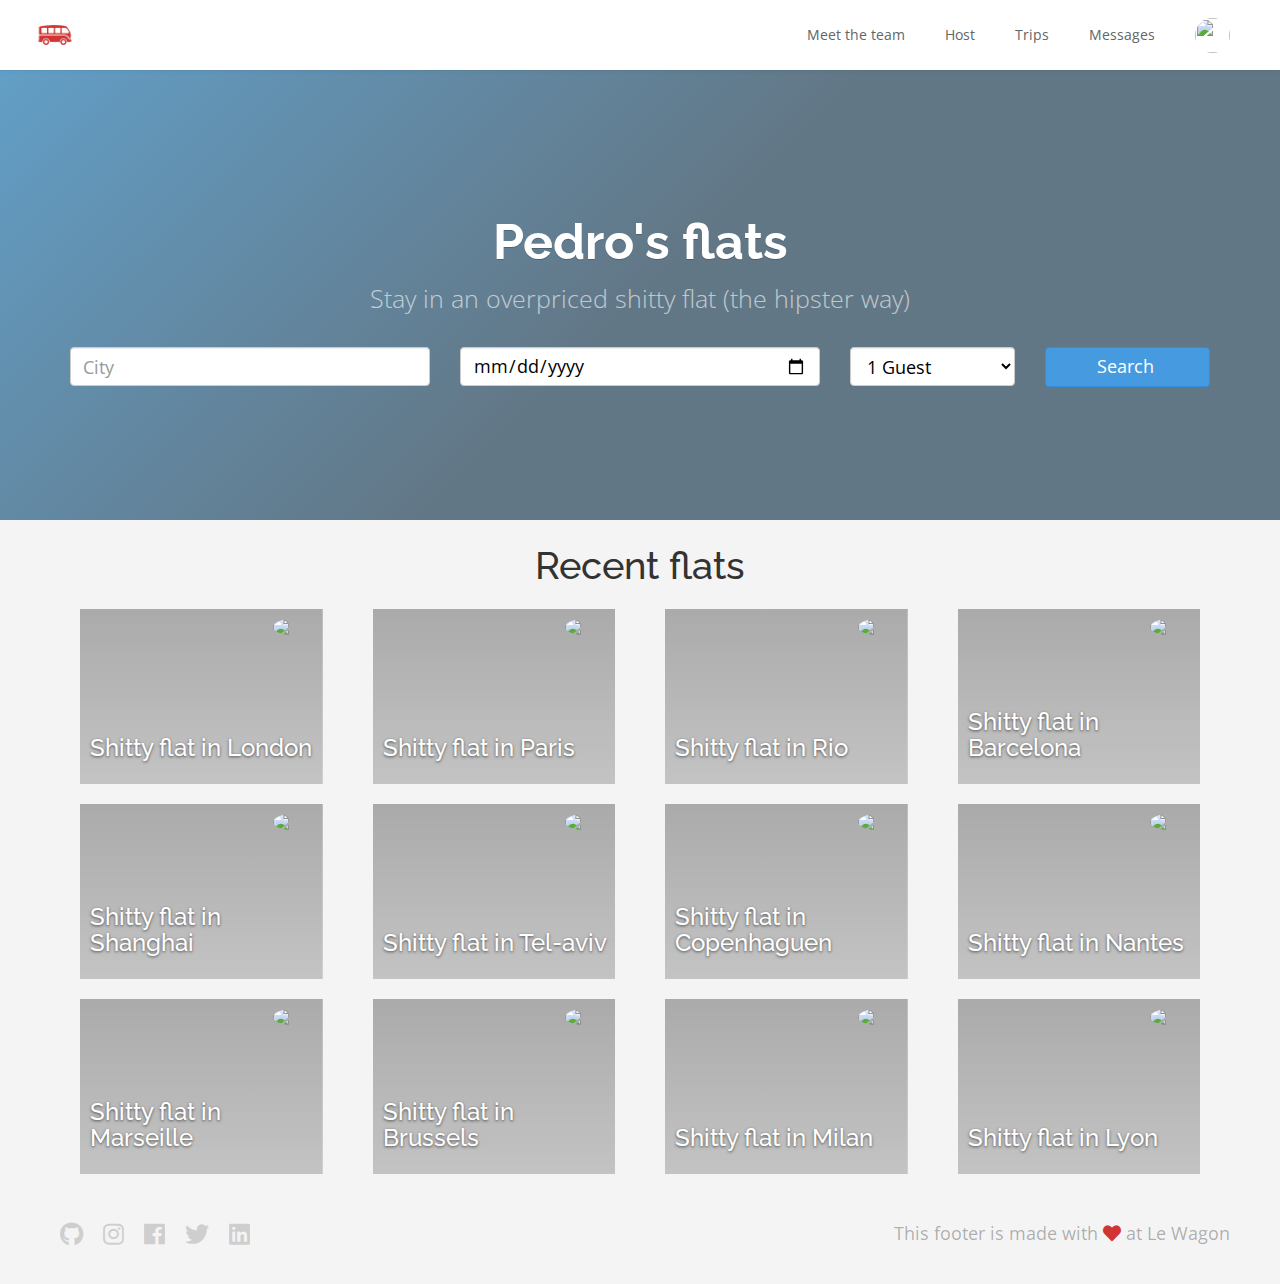
==== commit cc5ba4e3: "Automated commit at 2018-10-29 15:21:53 UTC by middleman-deploy 2.0.0-alpha" ====
--- a/index.html
+++ b/index.html
@@ -7,7 +7,7 @@
           content="width=device-width, initial-scale=1, shrink-to-fit=no">
     <!-- Use the title from a page's frontmatter if it has one -->
     <title></title>
-    <link href="stylesheets/application-891682be.css" rel="stylesheet" />
+    <link href="stylesheets/application-b9c490f6.css" rel="stylesheet" />
     <script src="javascripts/application-93de88c9.js"></script>
     <link href="images/favicon-f15af148.png" rel="icon" type="image/png" />
   </head>
@@ -53,72 +53,157 @@
   </div>
 </div>
 
+
     <div class="banner" style="background-image: linear-gradient(-225deg, rgba(0,101,168,0.6) 0%, rgba(0,36,61,0.6) 50%), url('https://kitt.lewagon.com/placeholder/cities/berlin');">
   <div class="banner-content">
-    <h1>Le Wagon </h1>
-    <p>Learn to code with us</p>
-    <a class="btn btn-danger btn-lg">Start now</a>
-  </div>
-</div>
-
-
-      <div class="container">
-    <div class="row">
-      <div class="col-xs-12 col-sm-6 col-md-3">
-        <div class="card" style="background-image: linear-gradient(rgba(0,0,0,0.3), rgba(0,0,0,0.2)), url('https://kitt.lewagon.com/placeholder/cities/london');">
-          <div class="card-description">
-            <h2>Le Wagon London</h2>
+    <h1>Pedro's flats</h1>
+    <p>Stay in an overpriced shitty flat (the hipster way)</p>
+    <div class="container">
+      <div class="row">
+        <div class="col-xs-12 col-sm-6 col-md-4">
+          <div class="form-group">
+            <input type="Location" class="form-control"placeholder="City">
           </div>
-          <img class="card-user" src="https://avatars3.githubusercontent.com/u/43155634?v=4">
-          <a class="card-link" href="#" ></a>
-        </div>
-      </div>
-  <div class="container">
-    <div class="row">
-      <div class="col-xs-12 col-sm-6 col-md-3">
-        <div class="card" style="background-image: linear-gradient(rgba(0,0,0,0.3), rgba(0,0,0,0.2)), url('https://kitt.lewagon.com/placeholder/cities/paris');">
-          <div class="card-description">
-            <h2>Le Wagon Paris</h2>
+        </div>
+        <div class="col-xs-12 col-sm-6 col-md-4">
+          <div class="form-group">
+            <input type="Date" class="form-control" id="Date" placeholder="Date">
           </div>
-          <img class="card-user" src="https://avatars3.githubusercontent.com/u/43155634?v=4">
-          <a class="card-link" href="#" ></a>
-        </div>
-      </div>
-  <div class="container">
-    <div class="row">
-      <div class="col-xs-12 col-sm-6 col-md-3">
-        <div class="card" style="background-image: linear-gradient(rgba(0,0,0,0.3), rgba(0,0,0,0.2)), url('https://kitt.lewagon.com/placeholder/cities/rio');">
-          <div class="card-description">
-            <h2>Le Wagon Rio</h2>
+        </div>
+        <div class="col-xs-12 col-sm-6 col-md-2">
+          <div class="form-group">
+            <select id="guests" class="form-control">
+              <option value="">1 Guest</option>
+              <option value="">2 Guest</option>
+              <option value="">3 Guest</option>
+            </select>
           </div>
-          <img class="card-user" src="https://avatars3.githubusercontent.com/u/43155634?v=4">
-          <a class="card-link" href="#" ></a>
-        </div>
-      </div>
-  <div class="container">
-    <div class="row">
-      <div class="col-xs-12 col-sm-6 col-md-3">
-        <div class="card" style="background-image: linear-gradient(rgba(0,0,0,0.3), rgba(0,0,0,0.2)), url('https://kitt.lewagon.com/placeholder/cities/barcelona');">
-          <div class="card-description">
-            <h2>Le Wagon Barcelona</h2>
-          </div>
-          <img class="card-user" src="https://avatars3.githubusercontent.com/u/43155634?v=4">
-          <a class="card-link" href="#" ></a>
-        </div>
-      </div>
-  <div class="container">
-    <div class="row">
-      <div class="col-xs-12 col-sm-6 col-md-3">
-        <div class="card" style="background-image: linear-gradient(rgba(0,0,0,0.3), rgba(0,0,0,0.2)), url('https://kitt.lewagon.com/placeholder/cities/shanghai');">
-          <div class="card-description">
-            <h2>Le Wagon Shanghai</h2>
-          </div>
-          <img class="card-user" src="https://avatars3.githubusercontent.com/u/43155634?v=4">
-          <a class="card-link" href="#" ></a>
-        </div>
-      </div>
-    </div>
-  </div>
+        </div>
+        <div class="col-xs-12 col-sm-6 col-md-2">
+          <input type="search" value="Search" class="btn btn-primary" style="width:100%">
+        </div>
+      </div>
+    </div>
+  </div>
+</div>
+
+
+
+
+
+<h2 class="text-center">Recent flats</h2>
+<div class="container">
+  <div class="row">
+    <div class="col-xs-12 col-sm-6 col-md-3">
+      <div class="card" style="background-image: linear-gradient(rgba(0,0,0,0.3), rgba(0,0,0,0.2)), url('https://kitt.lewagon.com/placeholder/cities/london');">
+        <div class="card-description">
+          <h2>Shitty flat in London</h2>
+        </div>
+        <img class="card-user" src="https://avatars3.githubusercontent.com/u/43155634?v=4">
+        <a class="card-link" href="#" ></a>
+      </div>
+    </div>
+    <div class="col-xs-12 col-sm-6 col-md-3">
+      <div class="card" style="background-image: linear-gradient(rgba(0,0,0,0.3), rgba(0,0,0,0.2)), url('https://kitt.lewagon.com/placeholder/cities/paris');">
+        <div class="card-description">
+          <h2>Shitty flat in Paris</h2>
+        </div>
+        <img class="card-user" src="https://avatars3.githubusercontent.com/u/43155634?v=4">
+        <a class="card-link" href="#" ></a>
+      </div>
+    </div>
+    <div class="col-xs-12 col-sm-6 col-md-3">
+      <div class="card" style="background-image: linear-gradient(rgba(0,0,0,0.3), rgba(0,0,0,0.2)), url('https://kitt.lewagon.com/placeholder/cities/rio');">
+        <div class="card-description">
+          <h2>Shitty flat in Rio</h2>
+        </div>
+        <img class="card-user" src="https://avatars3.githubusercontent.com/u/43155634?v=4">
+        <a class="card-link" href="#" ></a>
+      </div>
+    </div>
+    <div class="col-xs-12 col-sm-6 col-md-3">
+      <div class="card" style="background-image: linear-gradient(rgba(0,0,0,0.3), rgba(0,0,0,0.2)), url('https://kitt.lewagon.com/placeholder/cities/barcelona');">
+        <div class="card-description">
+          <h2>Shitty flat in Barcelona</h2>
+        </div>
+        <img class="card-user" src="https://avatars3.githubusercontent.com/u/43155634?v=4">
+        <a class="card-link" href="#" ></a>
+      </div>
+    </div>
+    <div class="col-xs-12 col-sm-6 col-md-3">
+      <div class="card" style="background-image: linear-gradient(rgba(0,0,0,0.3), rgba(0,0,0,0.2)), url('https://kitt.lewagon.com/placeholder/cities/shanghai');">
+        <div class="card-description">
+          <h2>Shitty flat in Shanghai</h2>
+        </div>
+        <img class="card-user" src="https://avatars3.githubusercontent.com/u/43155634?v=4">
+        <a class="card-link" href="#" ></a>
+      </div>
+    </div>
+    <div class="col-xs-12 col-sm-6 col-md-3">
+      <div class="card" style="background-image: linear-gradient(rgba(0,0,0,0.3), rgba(0,0,0,0.2)), url('https://kitt.lewagon.com/placeholder/cities/tel-aviv');">
+        <div class="card-description">
+          <h2>Shitty flat in Tel-aviv</h2>
+        </div>
+        <img class="card-user" src="https://avatars3.githubusercontent.com/u/43155634?v=4">
+        <a class="card-link" href="#" ></a>
+      </div>
+    </div>
+    <div class="col-xs-12 col-sm-6 col-md-3">
+      <div class="card" style="background-image: linear-gradient(rgba(0,0,0,0.3), rgba(0,0,0,0.2)), url('https://kitt.lewagon.com/placeholder/cities/copenhaguen');">
+        <div class="card-description">
+          <h2>Shitty flat in Copenhaguen</h2>
+        </div>
+        <img class="card-user" src="https://avatars3.githubusercontent.com/u/43155634?v=4">
+        <a class="card-link" href="#" ></a>
+      </div>
+    </div>
+    <div class="col-xs-12 col-sm-6 col-md-3">
+      <div class="card" style="background-image: linear-gradient(rgba(0,0,0,0.3), rgba(0,0,0,0.2)), url('https://kitt.lewagon.com/placeholder/cities/nantes');">
+        <div class="card-description">
+          <h2>Shitty flat in Nantes</h2>
+        </div>
+        <img class="card-user" src="https://avatars3.githubusercontent.com/u/43155634?v=4">
+        <a class="card-link" href="#" ></a>
+      </div>
+    </div>
+    <div class="col-xs-12 col-sm-6 col-md-3">
+      <div class="card" style="background-image: linear-gradient(rgba(0,0,0,0.3), rgba(0,0,0,0.2)), url('https://kitt.lewagon.com/placeholder/cities/marseille');">
+        <div class="card-description">
+          <h2>Shitty flat in Marseille</h2>
+        </div>
+        <img class="card-user" src="https://avatars3.githubusercontent.com/u/43155634?v=4">
+        <a class="card-link" href="#" ></a>
+      </div>
+    </div>
+    <div class="col-xs-12 col-sm-6 col-md-3">
+      <div class="card" style="background-image: linear-gradient(rgba(0,0,0,0.3), rgba(0,0,0,0.2)), url('https://kitt.lewagon.com/placeholder/cities/brussels');">
+        <div class="card-description">
+          <h2>Shitty flat in Brussels</h2>
+        </div>
+        <img class="card-user" src="https://avatars3.githubusercontent.com/u/43155634?v=4">
+        <a class="card-link" href="#" ></a>
+      </div>
+    </div>
+    <div class="col-xs-12 col-sm-6 col-md-3">
+      <div class="card" style="background-image: linear-gradient(rgba(0,0,0,0.3), rgba(0,0,0,0.2)), url('https://kitt.lewagon.com/placeholder/cities/milan');">
+        <div class="card-description">
+          <h2>Shitty flat in Milan</h2>
+        </div>
+        <img class="card-user" src="https://avatars3.githubusercontent.com/u/43155634?v=4">
+        <a class="card-link" href="#" ></a>
+      </div>
+    </div>
+    <div class="col-xs-12 col-sm-6 col-md-3">
+      <div class="card" style="background-image: linear-gradient(rgba(0,0,0,0.3), rgba(0,0,0,0.2)), url('https://kitt.lewagon.com/placeholder/cities/lyon');">
+        <div class="card-description">
+          <h2>Shitty flat in Lyon</h2>
+        </div>
+        <img class="card-user" src="https://avatars3.githubusercontent.com/u/43155634?v=4">
+        <a class="card-link" href="#" ></a>
+      </div>
+    </div>
+  </div>
+</div>
 
 
 
--- a/stylesheets/application-b9c490f6.css
+++ b/stylesheets/application-b9c490f6.css
@@ -0,0 +1,8 @@
+@import url("https://fonts.googleapis.com/css?family=Open+Sans:400,300,700|Raleway:400,100,300,700,500");/*!
+ * Bootstrap v3.3.7 (http://getbootstrap.com)
+ * Copyright 2011-2016 Twitter, Inc.
+ * Licensed under MIT (https://github.com/twbs/bootstrap/blob/master/LICENSE)
+ *//*! normalize.css v3.0.3 | MIT License | github.com/necolas/normalize.css */html{font-family:sans-serif;-ms-text-size-adjust:100%;-webkit-text-size-adjust:100%}body{margin:0}article,aside,details,figcaption,figure,footer,header,hgroup,main,menu,nav,section,summary{display:block}audio,canvas,progress,video{display:inline-block;vertical-align:baseline}audio:not([controls]){display:none;height:0}[hidden],template{display:none}a{background-color:transparent}a:active,a:hover{outline:0}abbr[title]{border-bottom:1px dotted}b,strong{font-weight:bold}dfn{font-style:italic}h1{font-size:2em;margin:0.67em 0}mark{background:#ff0;color:#000}small{font-size:80%}sub,sup{font-size:75%;line-height:0;position:relative;vertical-align:baseline}sup{top:-0.5em}sub{bottom:-0.25em}img{border:0}svg:not(:root){overflow:hidden}figure{margin:1em 40px}hr{-webkit-box-sizing:content-box;box-sizing:content-box;height:0}pre{overflow:auto}code,kbd,pre,samp{font-family:monospace, monospace;font-size:1em}button,input,optgroup,select,textarea{color:inherit;font:inherit;margin:0}button{overflow:visible}button,select{text-transform:none}button,html input[type="button"],input[type="reset"],input[type="submit"]{-webkit-appearance:button;cursor:pointer}button[disabled],html input[disabled]{cursor:default}button::-moz-focus-inner,input::-moz-focus-inner{border:0;padding:0}input{line-height:normal}input[type="checkbox"],input[type="radio"]{-webkit-box-sizing:border-box;box-sizing:border-box;padding:0}input[type="number"]::-webkit-inner-spin-button,input[type="number"]::-webkit-outer-spin-button{height:auto}input[type="search"]{-webkit-appearance:textfield;-webkit-box-sizing:content-box;box-sizing:content-box}input[type="search"]::-webkit-search-cancel-button,input[type="search"]::-webkit-search-decoration{-webkit-appearance:none}fieldset{border:1px solid #c0c0c0;margin:0 2px;padding:0.35em 0.625em 0.75em}legend{border:0;padding:0}textarea{overflow:auto}optgroup{font-weight:bold}table{border-collapse:collapse;border-spacing:0}td,th{padding:0}/*! Source: https://github.com/h5bp/html5-boilerplate/blob/master/src/css/main.css */@media print{*,*:before,*:after{background:transparent !important;color:#000 !important;-webkit-box-shadow:none !important;box-shadow:none !important;text-shadow:none !important}a,a:visited{text-decoration:underline}a[href]:after{content:" (" attr(href) ")"}abbr[title]:after{content:" (" attr(title) ")"}a[href^="#"]:after,a[href^="javascript:"]:after{content:""}pre,blockquote{border:1px solid #999;page-break-inside:avoid}thead{display:table-header-group}tr,img{page-break-inside:avoid}img{max-width:100% !important}p,h2,h3{orphans:3;widows:3}h2,h3{page-break-after:avoid}.navbar{display:none}.btn>.caret,.dropup>.btn>.caret{border-top-color:#000 !important}.label{border:1px solid #000}.table{border-collapse:collapse !important}.table td,.table th{background-color:#fff !important}.table-bordered th,.table-bordered td{border:1px solid #ddd !important}}@font-face{font-family:'Glyphicons Halflings';src:url("../assets/bootstrap/glyphicons-halflings-regular-86b6f62b.eot");src:url("../assets/bootstrap/glyphicons-halflings-regular-86b6f62b.eot?#iefix") format("embedded-opentype"),url("../assets/bootstrap/glyphicons-halflings-regular-ca35b697.woff2") format("woff2"),url("../assets/bootstrap/glyphicons-halflings-regular-278e49a8.woff") format("woff"),url("../assets/bootstrap/glyphicons-halflings-regular-44bc1850.ttf") format("truetype"),url("../assets/bootstrap/glyphicons-halflings-regular-de51a849.svg#glyphicons_halflingsregular") format("svg")}.glyphicon{position:relative;top:1px;display:inline-block;font-family:'Glyphicons Halflings';font-style:normal;font-weight:normal;line-height:1;-webkit-font-smoothing:antialiased;-moz-osx-font-smoothing:grayscale}.glyphicon-asterisk:before{content:"\002a"}.glyphicon-plus:before{content:"\002b"}.glyphicon-euro:before,.glyphicon-eur:before{content:"\20ac"}.glyphicon-minus:before{content:"\2212"}.glyphicon-cloud:before{content:"\2601"}.glyphicon-envelope:before{content:"\2709"}.glyphicon-pencil:before{content:"\270f"}.glyphicon-glass:before{content:"\e001"}.glyphicon-music:before{content:"\e002"}.glyphicon-search:before{content:"\e003"}.glyphicon-heart:before{content:"\e005"}.glyphicon-star:before{content:"\e006"}.glyphicon-star-empty:before{content:"\e007"}.glyphicon-user:before{content:"\e008"}.glyphicon-film:before{content:"\e009"}.glyphicon-th-large:before{content:"\e010"}.glyphicon-th:before{content:"\e011"}.glyphicon-th-list:before{content:"\e012"}.glyphicon-ok:before{content:"\e013"}.glyphicon-remove:before{content:"\e014"}.glyphicon-zoom-in:before{content:"\e015"}.glyphicon-zoom-out:before{content:"\e016"}.glyphicon-off:before{content:"\e017"}.glyphicon-signal:before{content:"\e018"}.glyphicon-cog:before{content:"\e019"}.glyphicon-trash:before{content:"\e020"}.glyphicon-home:before{content:"\e021"}.glyphicon-file:before{content:"\e022"}.glyphicon-time:before{content:"\e023"}.glyphicon-road:before{content:"\e024"}.glyphicon-download-alt:before{content:"\e025"}.glyphicon-download:before{content:"\e026"}.glyphicon-upload:before{content:"\e027"}.glyphicon-inbox:before{content:"\e028"}.glyphicon-play-circle:before{content:"\e029"}.glyphicon-repeat:before{content:"\e030"}.glyphicon-refresh:before{content:"\e031"}.glyphicon-list-alt:before{content:"\e032"}.glyphicon-lock:before{content:"\e033"}.glyphicon-flag:before{content:"\e034"}.glyphicon-headphones:before{content:"\e035"}.glyphicon-volume-off:before{content:"\e036"}.glyphicon-volume-down:before{content:"\e037"}.glyphicon-volume-up:before{content:"\e038"}.glyphicon-qrcode:before{content:"\e039"}.glyphicon-barcode:before{content:"\e040"}.glyphicon-tag:before{content:"\e041"}.glyphicon-tags:before{content:"\e042"}.glyphicon-book:before{content:"\e043"}.glyphicon-bookmark:before{content:"\e044"}.glyphicon-print:before{content:"\e045"}.glyphicon-camera:before{content:"\e046"}.glyphicon-font:before{content:"\e047"}.glyphicon-bold:before{content:"\e048"}.glyphicon-italic:before{content:"\e049"}.glyphicon-text-height:before{content:"\e050"}.glyphicon-text-width:before{content:"\e051"}.glyphicon-align-left:before{content:"\e052"}.glyphicon-align-center:before{content:"\e053"}.glyphicon-align-right:before{content:"\e054"}.glyphicon-align-justify:before{content:"\e055"}.glyphicon-list:before{content:"\e056"}.glyphicon-indent-left:before{content:"\e057"}.glyphicon-indent-right:before{content:"\e058"}.glyphicon-facetime-video:before{content:"\e059"}.glyphicon-picture:before{content:"\e060"}.glyphicon-map-marker:before{content:"\e062"}.glyphicon-adjust:before{content:"\e063"}.glyphicon-tint:before{content:"\e064"}.glyphicon-edit:before{content:"\e065"}.glyphicon-share:before{content:"\e066"}.glyphicon-check:before{content:"\e067"}.glyphicon-move:before{content:"\e068"}.glyphicon-step-backward:before{content:"\e069"}.glyphicon-fast-backward:before{content:"\e070"}.glyphicon-backward:before{content:"\e071"}.glyphicon-play:before{content:"\e072"}.glyphicon-pause:before{content:"\e073"}.glyphicon-stop:before{content:"\e074"}.glyphicon-forward:before{content:"\e075"}.glyphicon-fast-forward:before{content:"\e076"}.glyphicon-step-forward:before{content:"\e077"}.glyphicon-eject:before{content:"\e078"}.glyphicon-chevron-left:before{content:"\e079"}.glyphicon-chevron-right:before{content:"\e080"}.glyphicon-plus-sign:before{content:"\e081"}.glyphicon-minus-sign:before{content:"\e082"}.glyphicon-remove-sign:before{content:"\e083"}.glyphicon-ok-sign:before{content:"\e084"}.glyphicon-question-sign:before{content:"\e085"}.glyphicon-info-sign:before{content:"\e086"}.glyphicon-screenshot:before{content:"\e087"}.glyphicon-remove-circle:before{content:"\e088"}.glyphicon-ok-circle:before{content:"\e089"}.glyphicon-ban-circle:before{content:"\e090"}.glyphicon-arrow-left:before{content:"\e091"}.glyphicon-arrow-right:before{content:"\e092"}.glyphicon-arrow-up:before{content:"\e093"}.glyphicon-arrow-down:before{content:"\e094"}.glyphicon-share-alt:before{content:"\e095"}.glyphicon-resize-full:before{content:"\e096"}.glyphicon-resize-small:before{content:"\e097"}.glyphicon-exclamation-sign:before{content:"\e101"}.glyphicon-gift:before{content:"\e102"}.glyphicon-leaf:before{content:"\e103"}.glyphicon-fire:before{content:"\e104"}.glyphicon-eye-open:before{content:"\e105"}.glyphicon-eye-close:before{content:"\e106"}.glyphicon-warning-sign:before{content:"\e107"}.glyphicon-plane:before{content:"\e108"}.glyphicon-calendar:before{content:"\e109"}.glyphicon-random:before{content:"\e110"}.glyphicon-comment:before{content:"\e111"}.glyphicon-magnet:before{content:"\e112"}.glyphicon-chevron-up:before{content:"\e113"}.glyphicon-chevron-down:before{content:"\e114"}.glyphicon-retweet:before{content:"\e115"}.glyphicon-shopping-cart:before{content:"\e116"}.glyphicon-folder-close:before{content:"\e117"}.glyphicon-folder-open:before{content:"\e118"}.glyphicon-resize-vertical:before{content:"\e119"}.glyphicon-resize-horizontal:before{content:"\e120"}.glyphicon-hdd:before{content:"\e121"}.glyphicon-bullhorn:before{content:"\e122"}.glyphicon-bell:before{content:"\e123"}.glyphicon-certificate:before{content:"\e124"}.glyphicon-thumbs-up:before{content:"\e125"}.glyphicon-thumbs-down:before{content:"\e126"}.glyphicon-hand-right:before{content:"\e127"}.glyphicon-hand-left:before{content:"\e128"}.glyphicon-hand-up:before{content:"\e129"}.glyphicon-hand-down:before{content:"\e130"}.glyphicon-circle-arrow-right:before{content:"\e131"}.glyphicon-circle-arrow-left:before{content:"\e132"}.glyphicon-circle-arrow-up:before{content:"\e133"}.glyphicon-circle-arrow-down:before{content:"\e134"}.glyphicon-globe:before{content:"\e135"}.glyphicon-wrench:before{content:"\e136"}.glyphicon-tasks:before{content:"\e137"}.glyphicon-filter:before{content:"\e138"}.glyphicon-briefcase:before{content:"\e139"}.glyphicon-fullscreen:before{content:"\e140"}.glyphicon-dashboard:before{content:"\e141"}.glyphicon-paperclip:before{content:"\e142"}.glyphicon-heart-empty:before{content:"\e143"}.glyphicon-link:before{content:"\e144"}.glyphicon-phone:before{content:"\e145"}.glyphicon-pushpin:before{content:"\e146"}.glyphicon-usd:before{content:"\e148"}.glyphicon-gbp:before{content:"\e149"}.glyphicon-sort:before{content:"\e150"}.glyphicon-sort-by-alphabet:before{content:"\e151"}.glyphicon-sort-by-alphabet-alt:before{content:"\e152"}.glyphicon-sort-by-order:before{content:"\e153"}.glyphicon-sort-by-order-alt:before{content:"\e154"}.glyphicon-sort-by-attributes:before{content:"\e155"}.glyphicon-sort-by-attributes-alt:before{content:"\e156"}.glyphicon-unchecked:before{content:"\e157"}.glyphicon-expand:before{content:"\e158"}.glyphicon-collapse-down:before{content:"\e159"}.glyphicon-collapse-up:before{content:"\e160"}.glyphicon-log-in:before{content:"\e161"}.glyphicon-flash:before{content:"\e162"}.glyphicon-log-out:before{content:"\e163"}.glyphicon-new-window:before{content:"\e164"}.glyphicon-record:before{content:"\e165"}.glyphicon-save:before{content:"\e166"}.glyphicon-open:before{content:"\e167"}.glyphicon-saved:before{content:"\e168"}.glyphicon-import:before{content:"\e169"}.glyphicon-export:before{content:"\e170"}.glyphicon-send:before{content:"\e171"}.glyphicon-floppy-disk:before{content:"\e172"}.glyphicon-floppy-saved:before{content:"\e173"}.glyphicon-floppy-remove:before{content:"\e174"}.glyphicon-floppy-save:before{content:"\e175"}.glyphicon-floppy-open:before{content:"\e176"}.glyphicon-credit-card:before{content:"\e177"}.glyphicon-transfer:before{content:"\e178"}.glyphicon-cutlery:before{content:"\e179"}.glyphicon-header:before{content:"\e180"}.glyphicon-compressed:before{content:"\e181"}.glyphicon-earphone:before{content:"\e182"}.glyphicon-phone-alt:before{content:"\e183"}.glyphicon-tower:before{content:"\e184"}.glyphicon-stats:before{content:"\e185"}.glyphicon-sd-video:before{content:"\e186"}.glyphicon-hd-video:before{content:"\e187"}.glyphicon-subtitles:before{content:"\e188"}.glyphicon-sound-stereo:before{content:"\e189"}.glyphicon-sound-dolby:before{content:"\e190"}.glyphicon-sound-5-1:before{content:"\e191"}.glyphicon-sound-6-1:before{content:"\e192"}.glyphicon-sound-7-1:before{content:"\e193"}.glyphicon-copyright-mark:before{content:"\e194"}.glyphicon-registration-mark:before{content:"\e195"}.glyphicon-cloud-download:before{content:"\e197"}.glyphicon-cloud-upload:before{content:"\e198"}.glyphicon-tree-conifer:before{content:"\e199"}.glyphicon-tree-deciduous:before{content:"\e200"}.glyphicon-cd:before{content:"\e201"}.glyphicon-save-file:before{content:"\e202"}.glyphicon-open-file:before{content:"\e203"}.glyphicon-level-up:before{content:"\e204"}.glyphicon-copy:before{content:"\e205"}.glyphicon-paste:before{content:"\e206"}.glyphicon-alert:before{content:"\e209"}.glyphicon-equalizer:before{content:"\e210"}.glyphicon-king:before{content:"\e211"}.glyphicon-queen:before{content:"\e212"}.glyphicon-pawn:before{content:"\e213"}.glyphicon-bishop:before{content:"\e214"}.glyphicon-knight:before{content:"\e215"}.glyphicon-baby-formula:before{content:"\e216"}.glyphicon-tent:before{content:"\26fa"}.glyphicon-blackboard:before{content:"\e218"}.glyphicon-bed:before{content:"\e219"}.glyphicon-apple:before{content:"\f8ff"}.glyphicon-erase:before{content:"\e221"}.glyphicon-hourglass:before{content:"\231b"}.glyphicon-lamp:before{content:"\e223"}.glyphicon-duplicate:before{content:"\e224"}.glyphicon-piggy-bank:before{content:"\e225"}.glyphicon-scissors:before{content:"\e226"}.glyphicon-bitcoin:before{content:"\e227"}.glyphicon-btc:before{content:"\e227"}.glyphicon-xbt:before{content:"\e227"}.glyphicon-yen:before{content:"\00a5"}.glyphicon-jpy:before{content:"\00a5"}.glyphicon-ruble:before{content:"\20bd"}.glyphicon-rub:before{content:"\20bd"}.glyphicon-scale:before{content:"\e230"}.glyphicon-ice-lolly:before{content:"\e231"}.glyphicon-ice-lolly-tasted:before{content:"\e232"}.glyphicon-education:before{content:"\e233"}.glyphicon-option-horizontal:before{content:"\e234"}.glyphicon-option-vertical:before{content:"\e235"}.glyphicon-menu-hamburger:before{content:"\e236"}.glyphicon-modal-window:before{content:"\e237"}.glyphicon-oil:before{content:"\e238"}.glyphicon-grain:before{content:"\e239"}.glyphicon-sunglasses:before{content:"\e240"}.glyphicon-text-size:before{content:"\e241"}.glyphicon-text-color:before{content:"\e242"}.glyphicon-text-background:before{content:"\e243"}.glyphicon-object-align-top:before{content:"\e244"}.glyphicon-object-align-bottom:before{content:"\e245"}.glyphicon-object-align-horizontal:before{content:"\e246"}.glyphicon-object-align-left:before{content:"\e247"}.glyphicon-object-align-vertical:before{content:"\e248"}.glyphicon-object-align-right:before{content:"\e249"}.glyphicon-triangle-right:before{content:"\e250"}.glyphicon-triangle-left:before{content:"\e251"}.glyphicon-triangle-bottom:before{content:"\e252"}.glyphicon-triangle-top:before{content:"\e253"}.glyphicon-console:before{content:"\e254"}.glyphicon-superscript:before{content:"\e255"}.glyphicon-subscript:before{content:"\e256"}.glyphicon-menu-left:before{content:"\e257"}.glyphicon-menu-right:before{content:"\e258"}.glyphicon-menu-down:before{content:"\e259"}.glyphicon-menu-up:before{content:"\e260"}*{-webkit-box-sizing:border-box;box-sizing:border-box}*:before,*:after{-webkit-box-sizing:border-box;box-sizing:border-box}html{font-size:10px;-webkit-tap-highlight-color:transparent}body{font-family:"Open Sans", "Helvetica", "sans-serif";font-size:18px;line-height:1.42857143;color:#333333;background-color:#F4F4F4}input,button,select,textarea{font-family:inherit;font-size:inherit;line-height:inherit}a{color:#469AE0;text-decoration:none}a:hover,a:focus{color:#1f74ba;text-decoration:underline}a:focus{outline:5px auto -webkit-focus-ring-color;outline-offset:-2px}figure{margin:0}img{vertical-align:middle}.img-responsive{display:block;max-width:100%;height:auto}.img-rounded{border-radius:4px}.img-thumbnail{padding:4px;line-height:1.42857143;background-color:#F4F4F4;border:1px solid #ddd;border-radius:4px;-webkit-transition:all 0.2s ease-in-out;transition:all 0.2s ease-in-out;display:inline-block;max-width:100%;height:auto}.img-circle{border-radius:50%}hr{margin-top:25px;margin-bottom:25px;border:0;border-top:1px solid #eeeeee}.sr-only{position:absolute;width:1px;height:1px;margin:-1px;padding:0;overflow:hidden;clip:rect(0, 0, 0, 0);border:0}.sr-only-focusable:active,.sr-only-focusable:focus{position:static;width:auto;height:auto;margin:0;overflow:visible;clip:auto}[role="button"]{cursor:pointer}h1,h2,h3,h4,h5,h6,.h1,.h2,.h3,.h4,.h5,.h6{font-family:"Raleway", "Helvetica", "sans-serif";font-weight:500;line-height:1.1;color:inherit}h1 small,h1 .small,h2 small,h2 .small,h3 small,h3 .small,h4 small,h4 .small,h5 small,h5 .small,h6 small,h6 .small,.h1 small,.h1 .small,.h2 small,.h2 .small,.h3 small,.h3 .small,.h4 small,.h4 .small,.h5 small,.h5 .small,.h6 small,.h6 .small{font-weight:normal;line-height:1;color:#777777}h1,.h1,h2,.h2,h3,.h3{margin-top:25px;margin-bottom:12.5px}h1 small,h1 .small,.h1 small,.h1 .small,h2 small,h2 .small,.h2 small,.h2 .small,h3 small,h3 .small,.h3 small,.h3 .small{font-size:65%}h4,.h4,h5,.h5,h6,.h6{margin-top:12.5px;margin-bottom:12.5px}h4 small,h4 .small,.h4 small,.h4 .small,h5 small,h5 .small,.h5 small,.h5 .small,h6 small,h6 .small,.h6 small,.h6 .small{font-size:75%}h1,.h1{font-size:46px}h2,.h2{font-size:38px}h3,.h3{font-size:31px}h4,.h4{font-size:23px}h5,.h5{font-size:18px}h6,.h6{font-size:16px}p{margin:0 0 12.5px}.lead{margin-bottom:25px;font-size:20px;font-weight:300;line-height:1.4}@media (min-width: 768px){.lead{font-size:27px}}small,.small{font-size:88%}mark,.mark{background-color:#fcf8e3;padding:.2em}.text-left{text-align:left}.text-right{text-align:right}.text-center{text-align:center}.text-justify{text-align:justify}.text-nowrap{white-space:nowrap}.text-lowercase{text-transform:lowercase}.text-uppercase,.initialism{text-transform:uppercase}.text-capitalize{text-transform:capitalize}.text-muted{color:#777777}.text-primary{color:#469AE0}a.text-primary:hover,a.text-primary:focus{color:#2381d0}.text-success{color:#3c763d}a.text-success:hover,a.text-success:focus{color:#2b542c}.text-info{color:#31708f}a.text-info:hover,a.text-info:focus{color:#245269}.text-warning{color:#8a6d3b}a.text-warning:hover,a.text-warning:focus{color:#66512c}.text-danger{color:#a94442}a.text-danger:hover,a.text-danger:focus{color:#843534}.bg-primary{color:#fff}.bg-primary{background-color:#469AE0}a.bg-primary:hover,a.bg-primary:focus{background-color:#2381d0}.bg-success{background-color:#dff0d8}a.bg-success:hover,a.bg-success:focus{background-color:#c1e2b3}.bg-info{background-color:#d9edf7}a.bg-info:hover,a.bg-info:focus{background-color:#afd9ee}.bg-warning{background-color:#fcf8e3}a.bg-warning:hover,a.bg-warning:focus{background-color:#f7ecb5}.bg-danger{background-color:#f2dede}a.bg-danger:hover,a.bg-danger:focus{background-color:#e4b9b9}.page-header{padding-bottom:11.5px;margin:50px 0 25px;border-bottom:1px solid #eeeeee}ul,ol{margin-top:0;margin-bottom:12.5px}ul ul,ul ol,ol ul,ol ol{margin-bottom:0}.list-unstyled{padding-left:0;list-style:none}.list-inline{padding-left:0;list-style:none;margin-left:-5px}.list-inline>li{display:inline-block;padding-left:5px;padding-right:5px}dl{margin-top:0;margin-bottom:25px}dt,dd{line-height:1.42857143}dt{font-weight:bold}dd{margin-left:0}.dl-horizontal dd:before,.dl-horizontal dd:after{content:" ";display:table}.dl-horizontal dd:after{clear:both}@media (min-width: 768px){.dl-horizontal dt{float:left;width:160px;clear:left;text-align:right;overflow:hidden;text-overflow:ellipsis;white-space:nowrap}.dl-horizontal dd{margin-left:180px}}abbr[title],abbr[data-original-title]{cursor:help;border-bottom:1px dotted #777777}.initialism{font-size:90%}blockquote{padding:12.5px 25px;margin:0 0 25px;font-size:22.5px;border-left:5px solid #eeeeee}blockquote p:last-child,blockquote ul:last-child,blockquote ol:last-child{margin-bottom:0}blockquote footer,blockquote small,blockquote .small{display:block;font-size:80%;line-height:1.42857143;color:#777777}blockquote footer:before,blockquote small:before,blockquote .small:before{content:'\2014 \00A0'}.blockquote-reverse,blockquote.pull-right{padding-right:15px;padding-left:0;border-right:5px solid #eeeeee;border-left:0;text-align:right}.blockquote-reverse footer:before,.blockquote-reverse small:before,.blockquote-reverse .small:before,blockquote.pull-right footer:before,blockquote.pull-right small:before,blockquote.pull-right .small:before{content:''}.blockquote-reverse footer:after,.blockquote-reverse small:after,.blockquote-reverse .small:after,blockquote.pull-right footer:after,blockquote.pull-right small:after,blockquote.pull-right .small:after{content:'\00A0 \2014'}address{margin-bottom:25px;font-style:normal;line-height:1.42857143}code,kbd,pre,samp{font-family:Menlo, Monaco, Consolas, "Courier New", monospace}code{padding:2px 4px;font-size:90%;color:#c7254e;background-color:#f9f2f4;border-radius:4px}kbd{padding:2px 4px;font-size:90%;color:#fff;background-color:#333;border-radius:4px;-webkit-box-shadow:inset 0 -1px 0 rgba(0,0,0,0.25);box-shadow:inset 0 -1px 0 rgba(0,0,0,0.25)}kbd kbd{padding:0;font-size:100%;font-weight:bold;-webkit-box-shadow:none;box-shadow:none}pre{display:block;padding:12px;margin:0 0 12.5px;font-size:17px;line-height:1.42857143;word-break:break-all;word-wrap:break-word;color:#333333;background-color:#f5f5f5;border:1px solid #ccc;border-radius:4px}pre code{padding:0;font-size:inherit;color:inherit;white-space:pre-wrap;background-color:transparent;border-radius:0}.pre-scrollable{max-height:340px;overflow-y:scroll}.container{margin-right:auto;margin-left:auto;padding-left:15px;padding-right:15px}.container:before,.container:after{content:" ";display:table}.container:after{clear:both}@media (min-width: 768px){.container{width:750px}}@media (min-width: 992px){.container{width:970px}}@media (min-width: 1200px){.container{width:1170px}}.container-fluid{margin-right:auto;margin-left:auto;padding-left:15px;padding-right:15px}.container-fluid:before,.container-fluid:after{content:" ";display:table}.container-fluid:after{clear:both}.row{margin-left:-15px;margin-right:-15px}.row:before,.row:after{content:" ";display:table}.row:after{clear:both}.col-xs-1,.col-sm-1,.col-md-1,.col-lg-1,.col-xs-2,.col-sm-2,.col-md-2,.col-lg-2,.col-xs-3,.col-sm-3,.col-md-3,.col-lg-3,.col-xs-4,.col-sm-4,.col-md-4,.col-lg-4,.col-xs-5,.col-sm-5,.col-md-5,.col-lg-5,.col-xs-6,.col-sm-6,.col-md-6,.col-lg-6,.col-xs-7,.col-sm-7,.col-md-7,.col-lg-7,.col-xs-8,.col-sm-8,.col-md-8,.col-lg-8,.col-xs-9,.col-sm-9,.col-md-9,.col-lg-9,.col-xs-10,.col-sm-10,.col-md-10,.col-lg-10,.col-xs-11,.col-sm-11,.col-md-11,.col-lg-11,.col-xs-12,.col-sm-12,.col-md-12,.col-lg-12{position:relative;min-height:1px;padding-left:15px;padding-right:15px}.col-xs-1,.col-xs-2,.col-xs-3,.col-xs-4,.col-xs-5,.col-xs-6,.col-xs-7,.col-xs-8,.col-xs-9,.col-xs-10,.col-xs-11,.col-xs-12{float:left}.col-xs-1{width:8.33333333%}.col-xs-2{width:16.66666667%}.col-xs-3{width:25%}.col-xs-4{width:33.33333333%}.col-xs-5{width:41.66666667%}.col-xs-6{width:50%}.col-xs-7{width:58.33333333%}.col-xs-8{width:66.66666667%}.col-xs-9{width:75%}.col-xs-10{width:83.33333333%}.col-xs-11{width:91.66666667%}.col-xs-12{width:100%}.col-xs-pull-0{right:auto}.col-xs-pull-1{right:8.33333333%}.col-xs-pull-2{right:16.66666667%}.col-xs-pull-3{right:25%}.col-xs-pull-4{right:33.33333333%}.col-xs-pull-5{right:41.66666667%}.col-xs-pull-6{right:50%}.col-xs-pull-7{right:58.33333333%}.col-xs-pull-8{right:66.66666667%}.col-xs-pull-9{right:75%}.col-xs-pull-10{right:83.33333333%}.col-xs-pull-11{right:91.66666667%}.col-xs-pull-12{right:100%}.col-xs-push-0{left:auto}.col-xs-push-1{left:8.33333333%}.col-xs-push-2{left:16.66666667%}.col-xs-push-3{left:25%}.col-xs-push-4{left:33.33333333%}.col-xs-push-5{left:41.66666667%}.col-xs-push-6{left:50%}.col-xs-push-7{left:58.33333333%}.col-xs-push-8{left:66.66666667%}.col-xs-push-9{left:75%}.col-xs-push-10{left:83.33333333%}.col-xs-push-11{left:91.66666667%}.col-xs-push-12{left:100%}.col-xs-offset-0{margin-left:0%}.col-xs-offset-1{margin-left:8.33333333%}.col-xs-offset-2{margin-left:16.66666667%}.col-xs-offset-3{margin-left:25%}.col-xs-offset-4{margin-left:33.33333333%}.col-xs-offset-5{margin-left:41.66666667%}.col-xs-offset-6{margin-left:50%}.col-xs-offset-7{margin-left:58.33333333%}.col-xs-offset-8{margin-left:66.66666667%}.col-xs-offset-9{margin-left:75%}.col-xs-offset-10{margin-left:83.33333333%}.col-xs-offset-11{margin-left:91.66666667%}.col-xs-offset-12{margin-left:100%}@media (min-width: 768px){.col-sm-1,.col-sm-2,.col-sm-3,.col-sm-4,.col-sm-5,.col-sm-6,.col-sm-7,.col-sm-8,.col-sm-9,.col-sm-10,.col-sm-11,.col-sm-12{float:left}.col-sm-1{width:8.33333333%}.col-sm-2{width:16.66666667%}.col-sm-3{width:25%}.col-sm-4{width:33.33333333%}.col-sm-5{width:41.66666667%}.col-sm-6{width:50%}.col-sm-7{width:58.33333333%}.col-sm-8{width:66.66666667%}.col-sm-9{width:75%}.col-sm-10{width:83.33333333%}.col-sm-11{width:91.66666667%}.col-sm-12{width:100%}.col-sm-pull-0{right:auto}.col-sm-pull-1{right:8.33333333%}.col-sm-pull-2{right:16.66666667%}.col-sm-pull-3{right:25%}.col-sm-pull-4{right:33.33333333%}.col-sm-pull-5{right:41.66666667%}.col-sm-pull-6{right:50%}.col-sm-pull-7{right:58.33333333%}.col-sm-pull-8{right:66.66666667%}.col-sm-pull-9{right:75%}.col-sm-pull-10{right:83.33333333%}.col-sm-pull-11{right:91.66666667%}.col-sm-pull-12{right:100%}.col-sm-push-0{left:auto}.col-sm-push-1{left:8.33333333%}.col-sm-push-2{left:16.66666667%}.col-sm-push-3{left:25%}.col-sm-push-4{left:33.33333333%}.col-sm-push-5{left:41.66666667%}.col-sm-push-6{left:50%}.col-sm-push-7{left:58.33333333%}.col-sm-push-8{left:66.66666667%}.col-sm-push-9{left:75%}.col-sm-push-10{left:83.33333333%}.col-sm-push-11{left:91.66666667%}.col-sm-push-12{left:100%}.col-sm-offset-0{margin-left:0%}.col-sm-offset-1{margin-left:8.33333333%}.col-sm-offset-2{margin-left:16.66666667%}.col-sm-offset-3{margin-left:25%}.col-sm-offset-4{margin-left:33.33333333%}.col-sm-offset-5{margin-left:41.66666667%}.col-sm-offset-6{margin-left:50%}.col-sm-offset-7{margin-left:58.33333333%}.col-sm-offset-8{margin-left:66.66666667%}.col-sm-offset-9{margin-left:75%}.col-sm-offset-10{margin-left:83.33333333%}.col-sm-offset-11{margin-left:91.66666667%}.col-sm-offset-12{margin-left:100%}}@media (min-width: 992px){.col-md-1,.col-md-2,.col-md-3,.col-md-4,.col-md-5,.col-md-6,.col-md-7,.col-md-8,.col-md-9,.col-md-10,.col-md-11,.col-md-12{float:left}.col-md-1{width:8.33333333%}.col-md-2{width:16.66666667%}.col-md-3{width:25%}.col-md-4{width:33.33333333%}.col-md-5{width:41.66666667%}.col-md-6{width:50%}.col-md-7{width:58.33333333%}.col-md-8{width:66.66666667%}.col-md-9{width:75%}.col-md-10{width:83.33333333%}.col-md-11{width:91.66666667%}.col-md-12{width:100%}.col-md-pull-0{right:auto}.col-md-pull-1{right:8.33333333%}.col-md-pull-2{right:16.66666667%}.col-md-pull-3{right:25%}.col-md-pull-4{right:33.33333333%}.col-md-pull-5{right:41.66666667%}.col-md-pull-6{right:50%}.col-md-pull-7{right:58.33333333%}.col-md-pull-8{right:66.66666667%}.col-md-pull-9{right:75%}.col-md-pull-10{right:83.33333333%}.col-md-pull-11{right:91.66666667%}.col-md-pull-12{right:100%}.col-md-push-0{left:auto}.col-md-push-1{left:8.33333333%}.col-md-push-2{left:16.66666667%}.col-md-push-3{left:25%}.col-md-push-4{left:33.33333333%}.col-md-push-5{left:41.66666667%}.col-md-push-6{left:50%}.col-md-push-7{left:58.33333333%}.col-md-push-8{left:66.66666667%}.col-md-push-9{left:75%}.col-md-push-10{left:83.33333333%}.col-md-push-11{left:91.66666667%}.col-md-push-12{left:100%}.col-md-offset-0{margin-left:0%}.col-md-offset-1{margin-left:8.33333333%}.col-md-offset-2{margin-left:16.66666667%}.col-md-offset-3{margin-left:25%}.col-md-offset-4{margin-left:33.33333333%}.col-md-offset-5{margin-left:41.66666667%}.col-md-offset-6{margin-left:50%}.col-md-offset-7{margin-left:58.33333333%}.col-md-offset-8{margin-left:66.66666667%}.col-md-offset-9{margin-left:75%}.col-md-offset-10{margin-left:83.33333333%}.col-md-offset-11{margin-left:91.66666667%}.col-md-offset-12{margin-left:100%}}@media (min-width: 1200px){.col-lg-1,.col-lg-2,.col-lg-3,.col-lg-4,.col-lg-5,.col-lg-6,.col-lg-7,.col-lg-8,.col-lg-9,.col-lg-10,.col-lg-11,.col-lg-12{float:left}.col-lg-1{width:8.33333333%}.col-lg-2{width:16.66666667%}.col-lg-3{width:25%}.col-lg-4{width:33.33333333%}.col-lg-5{width:41.66666667%}.col-lg-6{width:50%}.col-lg-7{width:58.33333333%}.col-lg-8{width:66.66666667%}.col-lg-9{width:75%}.col-lg-10{width:83.33333333%}.col-lg-11{width:91.66666667%}.col-lg-12{width:100%}.col-lg-pull-0{right:auto}.col-lg-pull-1{right:8.33333333%}.col-lg-pull-2{right:16.66666667%}.col-lg-pull-3{right:25%}.col-lg-pull-4{right:33.33333333%}.col-lg-pull-5{right:41.66666667%}.col-lg-pull-6{right:50%}.col-lg-pull-7{right:58.33333333%}.col-lg-pull-8{right:66.66666667%}.col-lg-pull-9{right:75%}.col-lg-pull-10{right:83.33333333%}.col-lg-pull-11{right:91.66666667%}.col-lg-pull-12{right:100%}.col-lg-push-0{left:auto}.col-lg-push-1{left:8.33333333%}.col-lg-push-2{left:16.66666667%}.col-lg-push-3{left:25%}.col-lg-push-4{left:33.33333333%}.col-lg-push-5{left:41.66666667%}.col-lg-push-6{left:50%}.col-lg-push-7{left:58.33333333%}.col-lg-push-8{left:66.66666667%}.col-lg-push-9{left:75%}.col-lg-push-10{left:83.33333333%}.col-lg-push-11{left:91.66666667%}.col-lg-push-12{left:100%}.col-lg-offset-0{margin-left:0%}.col-lg-offset-1{margin-left:8.33333333%}.col-lg-offset-2{margin-left:16.66666667%}.col-lg-offset-3{margin-left:25%}.col-lg-offset-4{margin-left:33.33333333%}.col-lg-offset-5{margin-left:41.66666667%}.col-lg-offset-6{margin-left:50%}.col-lg-offset-7{margin-left:58.33333333%}.col-lg-offset-8{margin-left:66.66666667%}.col-lg-offset-9{margin-left:75%}.col-lg-offset-10{margin-left:83.33333333%}.col-lg-offset-11{margin-left:91.66666667%}.col-lg-offset-12{margin-left:100%}}table{background-color:transparent}caption{padding-top:8px;padding-bottom:8px;color:#777777;text-align:left}th{text-align:left}.table{width:100%;max-width:100%;margin-bottom:25px}.table>thead>tr>th,.table>thead>tr>td,.table>tbody>tr>th,.table>tbody>tr>td,.table>tfoot>tr>th,.table>tfoot>tr>td{padding:8px;line-height:1.42857143;vertical-align:top;border-top:1px solid #ddd}.table>thead>tr>th{vertical-align:bottom;border-bottom:2px solid #ddd}.table>caption+thead>tr:first-child>th,.table>caption+thead>tr:first-child>td,.table>colgroup+thead>tr:first-child>th,.table>colgroup+thead>tr:first-child>td,.table>thead:first-child>tr:first-child>th,.table>thead:first-child>tr:first-child>td{border-top:0}.table>tbody+tbody{border-top:2px solid #ddd}.table .table{background-color:#F4F4F4}.table-condensed>thead>tr>th,.table-condensed>thead>tr>td,.table-condensed>tbody>tr>th,.table-condensed>tbody>tr>td,.table-condensed>tfoot>tr>th,.table-condensed>tfoot>tr>td{padding:5px}.table-bordered{border:1px solid #ddd}.table-bordered>thead>tr>th,.table-bordered>thead>tr>td,.table-bordered>tbody>tr>th,.table-bordered>tbody>tr>td,.table-bordered>tfoot>tr>th,.table-bordered>tfoot>tr>td{border:1px solid #ddd}.table-bordered>thead>tr>th,.table-bordered>thead>tr>td{border-bottom-width:2px}.table-striped>tbody>tr:nth-of-type(odd){background-color:#f9f9f9}.table-hover>tbody>tr:hover{background-color:#f5f5f5}table col[class*="col-"]{position:static;float:none;display:table-column}table td[class*="col-"],table th[class*="col-"]{position:static;float:none;display:table-cell}.table>thead>tr>td.active,.table>thead>tr>th.active,.table>thead>tr.active>td,.table>thead>tr.active>th,.table>tbody>tr>td.active,.table>tbody>tr>th.active,.table>tbody>tr.active>td,.table>tbody>tr.active>th,.table>tfoot>tr>td.active,.table>tfoot>tr>th.active,.table>tfoot>tr.active>td,.table>tfoot>tr.active>th{background-color:#f5f5f5}.table-hover>tbody>tr>td.active:hover,.table-hover>tbody>tr>th.active:hover,.table-hover>tbody>tr.active:hover>td,.table-hover>tbody>tr:hover>.active,.table-hover>tbody>tr.active:hover>th{background-color:#e8e8e8}.table>thead>tr>td.success,.table>thead>tr>th.success,.table>thead>tr.success>td,.table>thead>tr.success>th,.table>tbody>tr>td.success,.table>tbody>tr>th.success,.table>tbody>tr.success>td,.table>tbody>tr.success>th,.table>tfoot>tr>td.success,.table>tfoot>tr>th.success,.table>tfoot>tr.success>td,.table>tfoot>tr.success>th{background-color:#dff0d8}.table-hover>tbody>tr>td.success:hover,.table-hover>tbody>tr>th.success:hover,.table-hover>tbody>tr.success:hover>td,.table-hover>tbody>tr:hover>.success,.table-hover>tbody>tr.success:hover>th{background-color:#d0e9c6}.table>thead>tr>td.info,.table>thead>tr>th.info,.table>thead>tr.info>td,.table>thead>tr.info>th,.table>tbody>tr>td.info,.table>tbody>tr>th.info,.table>tbody>tr.info>td,.table>tbody>tr.info>th,.table>tfoot>tr>td.info,.table>tfoot>tr>th.info,.table>tfoot>tr.info>td,.table>tfoot>tr.info>th{background-color:#d9edf7}.table-hover>tbody>tr>td.info:hover,.table-hover>tbody>tr>th.info:hover,.table-hover>tbody>tr.info:hover>td,.table-hover>tbody>tr:hover>.info,.table-hover>tbody>tr.info:hover>th{background-color:#c4e3f3}.table>thead>tr>td.warning,.table>thead>tr>th.warning,.table>thead>tr.warning>td,.table>thead>tr.warning>th,.table>tbody>tr>td.warning,.table>tbody>tr>th.warning,.table>tbody>tr.warning>td,.table>tbody>tr.warning>th,.table>tfoot>tr>td.warning,.table>tfoot>tr>th.warning,.table>tfoot>tr.warning>td,.table>tfoot>tr.warning>th{background-color:#fcf8e3}.table-hover>tbody>tr>td.warning:hover,.table-hover>tbody>tr>th.warning:hover,.table-hover>tbody>tr.warning:hover>td,.table-hover>tbody>tr:hover>.warning,.table-hover>tbody>tr.warning:hover>th{background-color:#faf2cc}.table>thead>tr>td.danger,.table>thead>tr>th.danger,.table>thead>tr.danger>td,.table>thead>tr.danger>th,.table>tbody>tr>td.danger,.table>tbody>tr>th.danger,.table>tbody>tr.danger>td,.table>tbody>tr.danger>th,.table>tfoot>tr>td.danger,.table>tfoot>tr>th.danger,.table>tfoot>tr.danger>td,.table>tfoot>tr.danger>th{background-color:#f2dede}.table-hover>tbody>tr>td.danger:hover,.table-hover>tbody>tr>th.danger:hover,.table-hover>tbody>tr.danger:hover>td,.table-hover>tbody>tr:hover>.danger,.table-hover>tbody>tr.danger:hover>th{background-color:#ebcccc}.table-responsive{overflow-x:auto;min-height:0.01%}@media screen and (max-width: 767px){.table-responsive{width:100%;margin-bottom:18.75px;overflow-y:hidden;-ms-overflow-style:-ms-autohiding-scrollbar;border:1px solid #ddd}.table-responsive>.table{margin-bottom:0}.table-responsive>.table>thead>tr>th,.table-responsive>.table>thead>tr>td,.table-responsive>.table>tbody>tr>th,.table-responsive>.table>tbody>tr>td,.table-responsive>.table>tfoot>tr>th,.table-responsive>.table>tfoot>tr>td{white-space:nowrap}.table-responsive>.table-bordered{border:0}.table-responsive>.table-bordered>thead>tr>th:first-child,.table-responsive>.table-bordered>thead>tr>td:first-child,.table-responsive>.table-bordered>tbody>tr>th:first-child,.table-responsive>.table-bordered>tbody>tr>td:first-child,.table-responsive>.table-bordered>tfoot>tr>th:first-child,.table-responsive>.table-bordered>tfoot>tr>td:first-child{border-left:0}.table-responsive>.table-bordered>thead>tr>th:last-child,.table-responsive>.table-bordered>thead>tr>td:last-child,.table-responsive>.table-bordered>tbody>tr>th:last-child,.table-responsive>.table-bordered>tbody>tr>td:last-child,.table-responsive>.table-bordered>tfoot>tr>th:last-child,.table-responsive>.table-bordered>tfoot>tr>td:last-child{border-right:0}.table-responsive>.table-bordered>tbody>tr:last-child>th,.table-responsive>.table-bordered>tbody>tr:last-child>td,.table-responsive>.table-bordered>tfoot>tr:last-child>th,.table-responsive>.table-bordered>tfoot>tr:last-child>td{border-bottom:0}}fieldset{padding:0;margin:0;border:0;min-width:0}legend{display:block;width:100%;padding:0;margin-bottom:25px;font-size:27px;line-height:inherit;color:#333333;border:0;border-bottom:1px solid #e5e5e5}label{display:inline-block;max-width:100%;margin-bottom:5px;font-weight:bold}input[type="search"]{-webkit-box-sizing:border-box;box-sizing:border-box}input[type="radio"],input[type="checkbox"]{margin:4px 0 0;margin-top:1px \9;line-height:normal}input[type="file"]{display:block}input[type="range"]{display:block;width:100%}select[multiple],select[size]{height:auto}input[type="file"]:focus,input[type="radio"]:focus,input[type="checkbox"]:focus{outline:5px auto -webkit-focus-ring-color;outline-offset:-2px}output{display:block;padding-top:7px;font-size:18px;line-height:1.42857143;color:#000000}.form-control{display:block;width:100%;height:39px;padding:6px 12px;font-size:18px;line-height:1.42857143;color:#000000;background-color:#fff;background-image:none;border:1px solid #ccc;border-radius:4px;-webkit-box-shadow:inset 0 1px 1px rgba(0,0,0,0.075);box-shadow:inset 0 1px 1px rgba(0,0,0,0.075);-webkit-transition:border-color ease-in-out 0.15s, box-shadow ease-in-out 0.15s;-webkit-transition:border-color ease-in-out 0.15s, -webkit-box-shadow ease-in-out 0.15s;transition:border-color ease-in-out 0.15s, -webkit-box-shadow ease-in-out 0.15s;transition:border-color ease-in-out 0.15s, box-shadow ease-in-out 0.15s;transition:border-color ease-in-out 0.15s, box-shadow ease-in-out 0.15s, -webkit-box-shadow ease-in-out 0.15s}.form-control:focus{border-color:#66afe9;outline:0;-webkit-box-shadow:inset 0 1px 1px rgba(0,0,0,0.075),0 0 8px rgba(102,175,233,0.6);box-shadow:inset 0 1px 1px rgba(0,0,0,0.075),0 0 8px rgba(102,175,233,0.6)}.form-control::-moz-placeholder{color:#999;opacity:1}.form-control:-ms-input-placeholder{color:#999}.form-control::-webkit-input-placeholder{color:#999}.form-control::-ms-expand{border:0;background-color:transparent}.form-control[disabled],.form-control[readonly],fieldset[disabled] .form-control{background-color:#eeeeee;opacity:1}.form-control[disabled],fieldset[disabled] .form-control{cursor:not-allowed}textarea.form-control{height:auto}input[type="search"]{-webkit-appearance:none}@media screen and (-webkit-min-device-pixel-ratio: 0){input[type="date"].form-control,input[type="time"].form-control,input[type="datetime-local"].form-control,input[type="month"].form-control{line-height:39px}input[type="date"].input-sm,.input-group-sm>input[type="date"].form-control,.input-group-sm>input[type="date"].input-group-addon,.input-group-sm>.input-group-btn>input[type="date"].btn,.input-group-sm input[type="date"],input[type="time"].input-sm,.input-group-sm>input[type="time"].form-control,.input-group-sm>input[type="time"].input-group-addon,.input-group-sm>.input-group-btn>input[type="time"].btn,.input-group-sm input[type="time"],input[type="datetime-local"].input-sm,.input-group-sm>input[type="datetime-local"].form-control,.input-group-sm>input[type="datetime-local"].input-group-addon,.input-group-sm>.input-group-btn>input[type="datetime-local"].btn,.input-group-sm input[type="datetime-local"],input[type="month"].input-sm,.input-group-sm>input[type="month"].form-control,.input-group-sm>input[type="month"].input-group-addon,.input-group-sm>.input-group-btn>input[type="month"].btn,.input-group-sm input[type="month"]{line-height:36px}input[type="date"].input-lg,.input-group-lg>input[type="date"].form-control,.input-group-lg>input[type="date"].input-group-addon,.input-group-lg>.input-group-btn>input[type="date"].btn,.input-group-lg input[type="date"],input[type="time"].input-lg,.input-group-lg>input[type="time"].form-control,.input-group-lg>input[type="time"].input-group-addon,.input-group-lg>.input-group-btn>input[type="time"].btn,.input-group-lg input[type="time"],input[type="datetime-local"].input-lg,.input-group-lg>input[type="datetime-local"].form-control,.input-group-lg>input[type="datetime-local"].input-group-addon,.input-group-lg>.input-group-btn>input[type="datetime-local"].btn,.input-group-lg input[type="datetime-local"],input[type="month"].input-lg,.input-group-lg>input[type="month"].form-control,.input-group-lg>input[type="month"].input-group-addon,.input-group-lg>.input-group-btn>input[type="month"].btn,.input-group-lg input[type="month"]{line-height:53px}}.form-group{margin-bottom:15px}.radio,.checkbox{position:relative;display:block;margin-top:10px;margin-bottom:10px}.radio label,.checkbox label{min-height:25px;padding-left:20px;margin-bottom:0;font-weight:normal;cursor:pointer}.radio input[type="radio"],.radio-inline input[type="radio"],.checkbox input[type="checkbox"],.checkbox-inline input[type="checkbox"]{position:absolute;margin-left:-20px;margin-top:4px \9}.radio+.radio,.checkbox+.checkbox{margin-top:-5px}.radio-inline,.checkbox-inline{position:relative;display:inline-block;padding-left:20px;margin-bottom:0;vertical-align:middle;font-weight:normal;cursor:pointer}.radio-inline+.radio-inline,.checkbox-inline+.checkbox-inline{margin-top:0;margin-left:10px}input[type="radio"][disabled],input[type="radio"].disabled,fieldset[disabled] input[type="radio"],input[type="checkbox"][disabled],input[type="checkbox"].disabled,fieldset[disabled] input[type="checkbox"]{cursor:not-allowed}.radio-inline.disabled,fieldset[disabled] .radio-inline,.checkbox-inline.disabled,fieldset[disabled] .checkbox-inline{cursor:not-allowed}.radio.disabled label,fieldset[disabled] .radio label,.checkbox.disabled label,fieldset[disabled] .checkbox label{cursor:not-allowed}.form-control-static{padding-top:7px;padding-bottom:7px;margin-bottom:0;min-height:43px}.form-control-static.input-lg,.input-group-lg>.form-control-static.form-control,.input-group-lg>.form-control-static.input-group-addon,.input-group-lg>.input-group-btn>.form-control-static.btn,.form-control-static.input-sm,.input-group-sm>.form-control-static.form-control,.input-group-sm>.form-control-static.input-group-addon,.input-group-sm>.input-group-btn>.form-control-static.btn{padding-left:0;padding-right:0}.input-sm,.input-group-sm>.form-control,.input-group-sm>.input-group-addon,.input-group-sm>.input-group-btn>.btn{height:36px;padding:5px 10px;font-size:16px;line-height:1.5;border-radius:4px}select.input-sm,.input-group-sm>select.form-control,.input-group-sm>select.input-group-addon,.input-group-sm>.input-group-btn>select.btn{height:36px;line-height:36px}textarea.input-sm,.input-group-sm>textarea.form-control,.input-group-sm>textarea.input-group-addon,.input-group-sm>.input-group-btn>textarea.btn,select[multiple].input-sm,.input-group-sm>select[multiple].form-control,.input-group-sm>select[multiple].input-group-addon,.input-group-sm>.input-group-btn>select[multiple].btn{height:auto}.form-group-sm .form-control{height:36px;padding:5px 10px;font-size:16px;line-height:1.5;border-radius:4px}.form-group-sm select.form-control{height:36px;line-height:36px}.form-group-sm textarea.form-control,.form-group-sm select[multiple].form-control{height:auto}.form-group-sm .form-control-static{height:36px;min-height:41px;padding:6px 10px;font-size:16px;line-height:1.5}.input-lg,.input-group-lg>.form-control,.input-group-lg>.input-group-addon,.input-group-lg>.input-group-btn>.btn{height:53px;padding:10px 16px;font-size:23px;line-height:1.3333333;border-radius:4px}select.input-lg,.input-group-lg>select.form-control,.input-group-lg>select.input-group-addon,.input-group-lg>.input-group-btn>select.btn{height:53px;line-height:53px}textarea.input-lg,.input-group-lg>textarea.form-control,.input-group-lg>textarea.input-group-addon,.input-group-lg>.input-group-btn>textarea.btn,select[multiple].input-lg,.input-group-lg>select[multiple].form-control,.input-group-lg>select[multiple].input-group-addon,.input-group-lg>.input-group-btn>select[multiple].btn{height:auto}.form-group-lg .form-control{height:53px;padding:10px 16px;font-size:23px;line-height:1.3333333;border-radius:4px}.form-group-lg select.form-control{height:53px;line-height:53px}.form-group-lg textarea.form-control,.form-group-lg select[multiple].form-control{height:auto}.form-group-lg .form-control-static{height:53px;min-height:48px;padding:11px 16px;font-size:23px;line-height:1.3333333}.has-feedback{position:relative}.has-feedback .form-control{padding-right:48.75px}.form-control-feedback{position:absolute;top:0;right:0;z-index:2;display:block;width:39px;height:39px;line-height:39px;text-align:center;pointer-events:none}.input-lg+.form-control-feedback,.input-group-lg>.form-control+.form-control-feedback,.input-group-lg>.input-group-addon+.form-control-feedback,.input-group-lg>.input-group-btn>.btn+.form-control-feedback,.input-group-lg+.form-control-feedback,.form-group-lg .form-control+.form-control-feedback{width:53px;height:53px;line-height:53px}.input-sm+.form-control-feedback,.input-group-sm>.form-control+.form-control-feedback,.input-group-sm>.input-group-addon+.form-control-feedback,.input-group-sm>.input-group-btn>.btn+.form-control-feedback,.input-group-sm+.form-control-feedback,.form-group-sm .form-control+.form-control-feedback{width:36px;height:36px;line-height:36px}.has-success .help-block,.has-success .control-label,.has-success .radio,.has-success .checkbox,.has-success .radio-inline,.has-success .checkbox-inline,.has-success.radio label,.has-success.checkbox label,.has-success.radio-inline label,.has-success.checkbox-inline label{color:#3c763d}.has-success .form-control{border-color:#3c763d;-webkit-box-shadow:inset 0 1px 1px rgba(0,0,0,0.075);box-shadow:inset 0 1px 1px rgba(0,0,0,0.075)}.has-success .form-control:focus{border-color:#2b542c;-webkit-box-shadow:inset 0 1px 1px rgba(0,0,0,0.075),0 0 6px #67b168;box-shadow:inset 0 1px 1px rgba(0,0,0,0.075),0 0 6px #67b168}.has-success .input-group-addon{color:#3c763d;border-color:#3c763d;background-color:#dff0d8}.has-success .form-control-feedback{color:#3c763d}.has-warning .help-block,.has-warning .control-label,.has-warning .radio,.has-warning .checkbox,.has-warning .radio-inline,.has-warning .checkbox-inline,.has-warning.radio label,.has-warning.checkbox label,.has-warning.radio-inline label,.has-warning.checkbox-inline label{color:#8a6d3b}.has-warning .form-control{border-color:#8a6d3b;-webkit-box-shadow:inset 0 1px 1px rgba(0,0,0,0.075);box-shadow:inset 0 1px 1px rgba(0,0,0,0.075)}.has-warning .form-control:focus{border-color:#66512c;-webkit-box-shadow:inset 0 1px 1px rgba(0,0,0,0.075),0 0 6px #c0a16b;box-shadow:inset 0 1px 1px rgba(0,0,0,0.075),0 0 6px #c0a16b}.has-warning .input-group-addon{color:#8a6d3b;border-color:#8a6d3b;background-color:#fcf8e3}.has-warning .form-control-feedback{color:#8a6d3b}.has-error .help-block,.has-error .control-label,.has-error .radio,.has-error .checkbox,.has-error .radio-inline,.has-error .checkbox-inline,.has-error.radio label,.has-error.checkbox label,.has-error.radio-inline label,.has-error.checkbox-inline label{color:#a94442}.has-error .form-control{border-color:#a94442;-webkit-box-shadow:inset 0 1px 1px rgba(0,0,0,0.075);box-shadow:inset 0 1px 1px rgba(0,0,0,0.075)}.has-error .form-control:focus{border-color:#843534;-webkit-box-shadow:inset 0 1px 1px rgba(0,0,0,0.075),0 0 6px #ce8483;box-shadow:inset 0 1px 1px rgba(0,0,0,0.075),0 0 6px #ce8483}.has-error .input-group-addon{color:#a94442;border-color:#a94442;background-color:#f2dede}.has-error .form-control-feedback{color:#a94442}.has-feedback label ~ .form-control-feedback{top:30px}.has-feedback label.sr-only ~ .form-control-feedback{top:0}.help-block{display:block;margin-top:5px;margin-bottom:10px;color:#737373}@media (min-width: 768px){.form-inline .form-group{display:inline-block;margin-bottom:0;vertical-align:middle}.form-inline .form-control{display:inline-block;width:auto;vertical-align:middle}.form-inline .form-control-static{display:inline-block}.form-inline .input-group{display:inline-table;vertical-align:middle}.form-inline .input-group .input-group-addon,.form-inline .input-group .input-group-btn,.form-inline .input-group .form-control{width:auto}.form-inline .input-group>.form-control{width:100%}.form-inline .control-label{margin-bottom:0;vertical-align:middle}.form-inline .radio,.form-inline .checkbox{display:inline-block;margin-top:0;margin-bottom:0;vertical-align:middle}.form-inline .radio label,.form-inline .checkbox label{padding-left:0}.form-inline .radio input[type="radio"],.form-inline .checkbox input[type="checkbox"]{position:relative;margin-left:0}.form-inline .has-feedback .form-control-feedback{top:0}}.form-horizontal .radio,.form-horizontal .checkbox,.form-horizontal .radio-inline,.form-horizontal .checkbox-inline{margin-top:0;margin-bottom:0;padding-top:7px}.form-horizontal .radio,.form-horizontal .checkbox{min-height:32px}.form-horizontal .form-group{margin-left:-15px;margin-right:-15px}.form-horizontal .form-group:before,.form-horizontal .form-group:after{content:" ";display:table}.form-horizontal .form-group:after{clear:both}@media (min-width: 768px){.form-horizontal .control-label{text-align:right;margin-bottom:0;padding-top:7px}}.form-horizontal .has-feedback .form-control-feedback{right:15px}@media (min-width: 768px){.form-horizontal .form-group-lg .control-label{padding-top:11px;font-size:23px}}@media (min-width: 768px){.form-horizontal .form-group-sm .control-label{padding-top:6px;font-size:16px}}.btn{display:inline-block;margin-bottom:0;font-weight:normal;text-align:center;vertical-align:middle;-ms-touch-action:manipulation;touch-action:manipulation;cursor:pointer;background-image:none;border:1px solid transparent;white-space:nowrap;padding:6px 12px;font-size:18px;line-height:1.42857143;border-radius:4px;-webkit-user-select:none;-moz-user-select:none;-ms-user-select:none;user-select:none}.btn:focus,.btn.focus,.btn:active:focus,.btn:active.focus,.btn.active:focus,.btn.active.focus{outline:5px auto -webkit-focus-ring-color;outline-offset:-2px}.btn:hover,.btn:focus,.btn.focus{color:#333;text-decoration:none}.btn:active,.btn.active{outline:0;background-image:none;-webkit-box-shadow:inset 0 3px 5px rgba(0,0,0,0.125);box-shadow:inset 0 3px 5px rgba(0,0,0,0.125)}.btn.disabled,.btn[disabled],fieldset[disabled] .btn{cursor:not-allowed;opacity:0.65;filter:alpha(opacity=65);-webkit-box-shadow:none;box-shadow:none}a.btn.disabled,fieldset[disabled] a.btn{pointer-events:none}.btn-default{color:#333;background-color:#fff;border-color:#ccc}.btn-default:focus,.btn-default.focus{color:#333;background-color:#e6e6e6;border-color:#8c8c8c}.btn-default:hover{color:#333;background-color:#e6e6e6;border-color:#adadad}.btn-default:active,.btn-default.active,.open>.btn-default.dropdown-toggle{color:#333;background-color:#e6e6e6;border-color:#adadad}.btn-default:active:hover,.btn-default:active:focus,.btn-default:active.focus,.btn-default.active:hover,.btn-default.active:focus,.btn-default.active.focus,.open>.btn-default.dropdown-toggle:hover,.open>.btn-default.dropdown-toggle:focus,.open>.btn-default.dropdown-toggle.focus{color:#333;background-color:#d4d4d4;border-color:#8c8c8c}.btn-default:active,.btn-default.active,.open>.btn-default.dropdown-toggle{background-image:none}.btn-default.disabled:hover,.btn-default.disabled:focus,.btn-default.disabled.focus,.btn-default[disabled]:hover,.btn-default[disabled]:focus,.btn-default[disabled].focus,fieldset[disabled] .btn-default:hover,fieldset[disabled] .btn-default:focus,fieldset[disabled] .btn-default.focus{background-color:#fff;border-color:#ccc}.btn-default .badge{color:#fff;background-color:#333}.btn-primary{color:#fff;background-color:#469AE0;border-color:#308edc}.btn-primary:focus,.btn-primary.focus{color:#fff;background-color:#2381d0;border-color:#144b79}.btn-primary:hover{color:#fff;background-color:#2381d0;border-color:#1e6eb2}.btn-primary:active,.btn-primary.active,.open>.btn-primary.dropdown-toggle{color:#fff;background-color:#2381d0;border-color:#1e6eb2}.btn-primary:active:hover,.btn-primary:active:focus,.btn-primary:active.focus,.btn-primary.active:hover,.btn-primary.active:focus,.btn-primary.active.focus,.open>.btn-primary.dropdown-toggle:hover,.open>.btn-primary.dropdown-toggle:focus,.open>.btn-primary.dropdown-toggle.focus{color:#fff;background-color:#1e6eb2;border-color:#144b79}.btn-primary:active,.btn-primary.active,.open>.btn-primary.dropdown-toggle{background-image:none}.btn-primary.disabled:hover,.btn-primary.disabled:focus,.btn-primary.disabled.focus,.btn-primary[disabled]:hover,.btn-primary[disabled]:focus,.btn-primary[disabled].focus,fieldset[disabled] .btn-primary:hover,fieldset[disabled] .btn-primary:focus,fieldset[disabled] .btn-primary.focus{background-color:#469AE0;border-color:#308edc}.btn-primary .badge{color:#469AE0;background-color:#fff}.btn-success{color:#fff;background-color:#32B796;border-color:#2da386}.btn-success:focus,.btn-success.focus{color:#fff;background-color:#278f75;border-color:#113f34}.btn-success:hover{color:#fff;background-color:#278f75;border-color:#1f735e}.btn-success:active,.btn-success.active,.open>.btn-success.dropdown-toggle{color:#fff;background-color:#278f75;border-color:#1f735e}.btn-success:active:hover,.btn-success:active:focus,.btn-success:active.focus,.btn-success.active:hover,.btn-success.active:focus,.btn-success.active.focus,.open>.btn-success.dropdown-toggle:hover,.open>.btn-success.dropdown-toggle:focus,.open>.btn-success.dropdown-toggle.focus{color:#fff;background-color:#1f735e;border-color:#113f34}.btn-success:active,.btn-success.active,.open>.btn-success.dropdown-toggle{background-image:none}.btn-success.disabled:hover,.btn-success.disabled:focus,.btn-success.disabled.focus,.btn-success[disabled]:hover,.btn-success[disabled]:focus,.btn-success[disabled].focus,fieldset[disabled] .btn-success:hover,fieldset[disabled] .btn-success:focus,fieldset[disabled] .btn-success.focus{background-color:#32B796;border-color:#2da386}.btn-success .badge{color:#32B796;background-color:#fff}.btn-info{color:#fff;background-color:#FDB631;border-color:#fdad18}.btn-info:focus,.btn-info.focus{color:#fff;background-color:#f9a302;border-color:#946101}.btn-info:hover{color:#fff;background-color:#f9a302;border-color:#d58c02}.btn-info:active,.btn-info.active,.open>.btn-info.dropdown-toggle{color:#fff;background-color:#f9a302;border-color:#d58c02}.btn-info:active:hover,.btn-info:active:focus,.btn-info:active.focus,.btn-info.active:hover,.btn-info.active:focus,.btn-info.active.focus,.open>.btn-info.dropdown-toggle:hover,.open>.btn-info.dropdown-toggle:focus,.open>.btn-info.dropdown-toggle.focus{color:#fff;background-color:#d58c02;border-color:#946101}.btn-info:active,.btn-info.active,.open>.btn-info.dropdown-toggle{background-image:none}.btn-info.disabled:hover,.btn-info.disabled:focus,.btn-info.disabled.focus,.btn-info[disabled]:hover,.btn-info[disabled]:focus,.btn-info[disabled].focus,fieldset[disabled] .btn-info:hover,fieldset[disabled] .btn-info:focus,fieldset[disabled] .btn-info.focus{background-color:#FDB631;border-color:#fdad18}.btn-info .badge{color:#FDB631;background-color:#fff}.btn-warning{color:#fff;background-color:#E67E22;border-color:#d67118}.btn-warning:focus,.btn-warning.focus{color:#fff;background-color:#bf6516;border-color:#64350b}.btn-warning:hover{color:#fff;background-color:#bf6516;border-color:#9f5412}.btn-warning:active,.btn-warning.active,.open>.btn-warning.dropdown-toggle{color:#fff;background-color:#bf6516;border-color:#9f5412}.btn-warning:active:hover,.btn-warning:active:focus,.btn-warning:active.focus,.btn-warning.active:hover,.btn-warning.active:focus,.btn-warning.active.focus,.open>.btn-warning.dropdown-toggle:hover,.open>.btn-warning.dropdown-toggle:focus,.open>.btn-warning.dropdown-toggle.focus{color:#fff;background-color:#9f5412;border-color:#64350b}.btn-warning:active,.btn-warning.active,.open>.btn-warning.dropdown-toggle{background-image:none}.btn-warning.disabled:hover,.btn-warning.disabled:focus,.btn-warning.disabled.focus,.btn-warning[disabled]:hover,.btn-warning[disabled]:focus,.btn-warning[disabled].focus,fieldset[disabled] .btn-warning:hover,fieldset[disabled] .btn-warning:focus,fieldset[disabled] .btn-warning.focus{background-color:#E67E22;border-color:#d67118}.btn-warning .badge{color:#E67E22;background-color:#fff}.btn-danger{color:#fff;background-color:#EE5F5B;border-color:#ec4844}.btn-danger:focus,.btn-danger.focus{color:#fff;background-color:#e9322d;border-color:#9f1411}.btn-danger:hover{color:#fff;background-color:#e9322d;border-color:#dc1c17}.btn-danger:active,.btn-danger.active,.open>.btn-danger.dropdown-toggle{color:#fff;background-color:#e9322d;border-color:#dc1c17}.btn-danger:active:hover,.btn-danger:active:focus,.btn-danger:active.focus,.btn-danger.active:hover,.btn-danger.active:focus,.btn-danger.active.focus,.open>.btn-danger.dropdown-toggle:hover,.open>.btn-danger.dropdown-toggle:focus,.open>.btn-danger.dropdown-toggle.focus{color:#fff;background-color:#dc1c17;border-color:#9f1411}.btn-danger:active,.btn-danger.active,.open>.btn-danger.dropdown-toggle{background-image:none}.btn-danger.disabled:hover,.btn-danger.disabled:focus,.btn-danger.disabled.focus,.btn-danger[disabled]:hover,.btn-danger[disabled]:focus,.btn-danger[disabled].focus,fieldset[disabled] .btn-danger:hover,fieldset[disabled] .btn-danger:focus,fieldset[disabled] .btn-danger.focus{background-color:#EE5F5B;border-color:#ec4844}.btn-danger .badge{color:#EE5F5B;background-color:#fff}.btn-link{color:#469AE0;font-weight:normal;border-radius:0}.btn-link,.btn-link:active,.btn-link.active,.btn-link[disabled],fieldset[disabled] .btn-link{background-color:transparent;-webkit-box-shadow:none;box-shadow:none}.btn-link,.btn-link:hover,.btn-link:focus,.btn-link:active{border-color:transparent}.btn-link:hover,.btn-link:focus{color:#1f74ba;text-decoration:underline;background-color:transparent}.btn-link[disabled]:hover,.btn-link[disabled]:focus,fieldset[disabled] .btn-link:hover,fieldset[disabled] .btn-link:focus{color:#777777;text-decoration:none}.btn-lg,.btn-group-lg>.btn{padding:10px 16px;font-size:23px;line-height:1.3333333;border-radius:4px}.btn-sm,.btn-group-sm>.btn{padding:5px 10px;font-size:16px;line-height:1.5;border-radius:4px}.btn-xs,.btn-group-xs>.btn{padding:1px 5px;font-size:16px;line-height:1.5;border-radius:4px}.btn-block{display:block;width:100%}.btn-block+.btn-block{margin-top:5px}input[type="submit"].btn-block,input[type="reset"].btn-block,input[type="button"].btn-block{width:100%}.fade{opacity:0;-webkit-transition:opacity 0.15s linear;transition:opacity 0.15s linear}.fade.in{opacity:1}.collapse{display:none}.collapse.in{display:block}tr.collapse.in{display:table-row}tbody.collapse.in{display:table-row-group}.collapsing{position:relative;height:0;overflow:hidden;-webkit-transition-property:height, visibility;transition-property:height, visibility;-webkit-transition-duration:0.35s;transition-duration:0.35s;-webkit-transition-timing-function:ease;transition-timing-function:ease}.caret{display:inline-block;width:0;height:0;margin-left:2px;vertical-align:middle;border-top:4px dashed;border-top:4px solid \9;border-right:4px solid transparent;border-left:4px solid transparent}.dropup,.dropdown{position:relative}.dropdown-toggle:focus{outline:0}.dropdown-menu{position:absolute;top:100%;left:0;z-index:1000;display:none;float:left;min-width:160px;padding:5px 0;margin:2px 0 0;list-style:none;font-size:18px;text-align:left;background-color:#fff;border:1px solid #ccc;border:1px solid rgba(0,0,0,0.15);border-radius:4px;-webkit-box-shadow:0 6px 12px rgba(0,0,0,0.175);box-shadow:0 6px 12px rgba(0,0,0,0.175);background-clip:padding-box}.dropdown-menu.pull-right{right:0;left:auto}.dropdown-menu .divider{height:1px;margin:11.5px 0;overflow:hidden;background-color:#e5e5e5}.dropdown-menu>li>a{display:block;padding:3px 20px;clear:both;font-weight:normal;line-height:1.42857143;color:#333333;white-space:nowrap}.dropdown-menu>li>a:hover,.dropdown-menu>li>a:focus{text-decoration:none;color:#262626;background-color:#f5f5f5}.dropdown-menu>.active>a,.dropdown-menu>.active>a:hover,.dropdown-menu>.active>a:focus{color:#fff;text-decoration:none;outline:0;background-color:#469AE0}.dropdown-menu>.disabled>a,.dropdown-menu>.disabled>a:hover,.dropdown-menu>.disabled>a:focus{color:#777777}.dropdown-menu>.disabled>a:hover,.dropdown-menu>.disabled>a:focus{text-decoration:none;background-color:transparent;background-image:none;filter:progid:DXImageTransform.Microsoft.gradient(enabled = false);cursor:not-allowed}.open>.dropdown-menu{display:block}.open>a{outline:0}.dropdown-menu-right{left:auto;right:0}.dropdown-menu-left{left:0;right:auto}.dropdown-header{display:block;padding:3px 20px;font-size:16px;line-height:1.42857143;color:#777777;white-space:nowrap}.dropdown-backdrop{position:fixed;left:0;right:0;bottom:0;top:0;z-index:990}.pull-right>.dropdown-menu{right:0;left:auto}.dropup .caret,.navbar-fixed-bottom .dropdown .caret{border-top:0;border-bottom:4px dashed;border-bottom:4px solid \9;content:""}.dropup .dropdown-menu,.navbar-fixed-bottom .dropdown .dropdown-menu{top:auto;bottom:100%;margin-bottom:2px}@media (min-width: 768px){.navbar-right .dropdown-menu{right:0;left:auto}.navbar-right .dropdown-menu-left{left:0;right:auto}}.btn-group,.btn-group-vertical{position:relative;display:inline-block;vertical-align:middle}.btn-group>.btn,.btn-group-vertical>.btn{position:relative;float:left}.btn-group>.btn:hover,.btn-group>.btn:focus,.btn-group>.btn:active,.btn-group>.btn.active,.btn-group-vertical>.btn:hover,.btn-group-vertical>.btn:focus,.btn-group-vertical>.btn:active,.btn-group-vertical>.btn.active{z-index:2}.btn-group .btn+.btn,.btn-group .btn+.btn-group,.btn-group .btn-group+.btn,.btn-group .btn-group+.btn-group{margin-left:-1px}.btn-toolbar{margin-left:-5px}.btn-toolbar:before,.btn-toolbar:after{content:" ";display:table}.btn-toolbar:after{clear:both}.btn-toolbar .btn,.btn-toolbar .btn-group,.btn-toolbar .input-group{float:left}.btn-toolbar>.btn,.btn-toolbar>.btn-group,.btn-toolbar>.input-group{margin-left:5px}.btn-group>.btn:not(:first-child):not(:last-child):not(.dropdown-toggle){border-radius:0}.btn-group>.btn:first-child{margin-left:0}.btn-group>.btn:first-child:not(:last-child):not(.dropdown-toggle){border-bottom-right-radius:0;border-top-right-radius:0}.btn-group>.btn:last-child:not(:first-child),.btn-group>.dropdown-toggle:not(:first-child){border-bottom-left-radius:0;border-top-left-radius:0}.btn-group>.btn-group{float:left}.btn-group>.btn-group:not(:first-child):not(:last-child)>.btn{border-radius:0}.btn-group>.btn-group:first-child:not(:last-child)>.btn:last-child,.btn-group>.btn-group:first-child:not(:last-child)>.dropdown-toggle{border-bottom-right-radius:0;border-top-right-radius:0}.btn-group>.btn-group:last-child:not(:first-child)>.btn:first-child{border-bottom-left-radius:0;border-top-left-radius:0}.btn-group .dropdown-toggle:active,.btn-group.open .dropdown-toggle{outline:0}.btn-group>.btn+.dropdown-toggle{padding-left:8px;padding-right:8px}.btn-group>.btn-lg+.dropdown-toggle,.btn-group-lg.btn-group>.btn+.dropdown-toggle{padding-left:12px;padding-right:12px}.btn-group.open .dropdown-toggle{-webkit-box-shadow:inset 0 3px 5px rgba(0,0,0,0.125);box-shadow:inset 0 3px 5px rgba(0,0,0,0.125)}.btn-group.open .dropdown-toggle.btn-link{-webkit-box-shadow:none;box-shadow:none}.btn .caret{margin-left:0}.btn-lg .caret,.btn-group-lg>.btn .caret{border-width:5px 5px 0;border-bottom-width:0}.dropup .btn-lg .caret,.dropup .btn-group-lg>.btn .caret{border-width:0 5px 5px}.btn-group-vertical>.btn,.btn-group-vertical>.btn-group,.btn-group-vertical>.btn-group>.btn{display:block;float:none;width:100%;max-width:100%}.btn-group-vertical>.btn-group:before,.btn-group-vertical>.btn-group:after{content:" ";display:table}.btn-group-vertical>.btn-group:after{clear:both}.btn-group-vertical>.btn-group>.btn{float:none}.btn-group-vertical>.btn+.btn,.btn-group-vertical>.btn+.btn-group,.btn-group-vertical>.btn-group+.btn,.btn-group-vertical>.btn-group+.btn-group{margin-top:-1px;margin-left:0}.btn-group-vertical>.btn:not(:first-child):not(:last-child){border-radius:0}.btn-group-vertical>.btn:first-child:not(:last-child){border-top-right-radius:4px;border-top-left-radius:4px;border-bottom-right-radius:0;border-bottom-left-radius:0}.btn-group-vertical>.btn:last-child:not(:first-child){border-top-right-radius:0;border-top-left-radius:0;border-bottom-right-radius:4px;border-bottom-left-radius:4px}.btn-group-vertical>.btn-group:not(:first-child):not(:last-child)>.btn{border-radius:0}.btn-group-vertical>.btn-group:first-child:not(:last-child)>.btn:last-child,.btn-group-vertical>.btn-group:first-child:not(:last-child)>.dropdown-toggle{border-bottom-right-radius:0;border-bottom-left-radius:0}.btn-group-vertical>.btn-group:last-child:not(:first-child)>.btn:first-child{border-top-right-radius:0;border-top-left-radius:0}.btn-group-justified{display:table;width:100%;table-layout:fixed;border-collapse:separate}.btn-group-justified>.btn,.btn-group-justified>.btn-group{float:none;display:table-cell;width:1%}.btn-group-justified>.btn-group .btn{width:100%}.btn-group-justified>.btn-group .dropdown-menu{left:auto}[data-toggle="buttons"]>.btn input[type="radio"],[data-toggle="buttons"]>.btn input[type="checkbox"],[data-toggle="buttons"]>.btn-group>.btn input[type="radio"],[data-toggle="buttons"]>.btn-group>.btn input[type="checkbox"]{position:absolute;clip:rect(0, 0, 0, 0);pointer-events:none}.input-group{position:relative;display:table;border-collapse:separate}.input-group[class*="col-"]{float:none;padding-left:0;padding-right:0}.input-group .form-control{position:relative;z-index:2;float:left;width:100%;margin-bottom:0}.input-group .form-control:focus{z-index:3}.input-group-addon,.input-group-btn,.input-group .form-control{display:table-cell}.input-group-addon:not(:first-child):not(:last-child),.input-group-btn:not(:first-child):not(:last-child),.input-group .form-control:not(:first-child):not(:last-child){border-radius:0}.input-group-addon,.input-group-btn{width:1%;white-space:nowrap;vertical-align:middle}.input-group-addon{padding:6px 12px;font-size:18px;font-weight:normal;line-height:1;color:#000000;text-align:center;background-color:#eeeeee;border:1px solid #ccc;border-radius:4px}.input-group-addon.input-sm,.input-group-sm>.input-group-addon,.input-group-sm>.input-group-btn>.input-group-addon.btn{padding:5px 10px;font-size:16px;border-radius:4px}.input-group-addon.input-lg,.input-group-lg>.input-group-addon,.input-group-lg>.input-group-btn>.input-group-addon.btn{padding:10px 16px;font-size:23px;border-radius:4px}.input-group-addon input[type="radio"],.input-group-addon input[type="checkbox"]{margin-top:0}.input-group .form-control:first-child,.input-group-addon:first-child,.input-group-btn:first-child>.btn,.input-group-btn:first-child>.btn-group>.btn,.input-group-btn:first-child>.dropdown-toggle,.input-group-btn:last-child>.btn:not(:last-child):not(.dropdown-toggle),.input-group-btn:last-child>.btn-group:not(:last-child)>.btn{border-bottom-right-radius:0;border-top-right-radius:0}.input-group-addon:first-child{border-right:0}.input-group .form-control:last-child,.input-group-addon:last-child,.input-group-btn:last-child>.btn,.input-group-btn:last-child>.btn-group>.btn,.input-group-btn:last-child>.dropdown-toggle,.input-group-btn:first-child>.btn:not(:first-child),.input-group-btn:first-child>.btn-group:not(:first-child)>.btn{border-bottom-left-radius:0;border-top-left-radius:0}.input-group-addon:last-child{border-left:0}.input-group-btn{position:relative;font-size:0;white-space:nowrap}.input-group-btn>.btn{position:relative}.input-group-btn>.btn+.btn{margin-left:-1px}.input-group-btn>.btn:hover,.input-group-btn>.btn:focus,.input-group-btn>.btn:active{z-index:2}.input-group-btn:first-child>.btn,.input-group-btn:first-child>.btn-group{margin-right:-1px}.input-group-btn:last-child>.btn,.input-group-btn:last-child>.btn-group{z-index:2;margin-left:-1px}.nav{margin-bottom:0;padding-left:0;list-style:none}.nav:before,.nav:after{content:" ";display:table}.nav:after{clear:both}.nav>li{position:relative;display:block}.nav>li>a{position:relative;display:block;padding:10px 15px}.nav>li>a:hover,.nav>li>a:focus{text-decoration:none;background-color:#eeeeee}.nav>li.disabled>a{color:#777777}.nav>li.disabled>a:hover,.nav>li.disabled>a:focus{color:#777777;text-decoration:none;background-color:transparent;cursor:not-allowed}.nav .open>a,.nav .open>a:hover,.nav .open>a:focus{background-color:#eeeeee;border-color:#469AE0}.nav .nav-divider{height:1px;margin:11.5px 0;overflow:hidden;background-color:#e5e5e5}.nav>li>a>img{max-width:none}.nav-tabs{border-bottom:1px solid #ddd}.nav-tabs>li{float:left;margin-bottom:-1px}.nav-tabs>li>a{margin-right:2px;line-height:1.42857143;border:1px solid transparent;border-radius:4px 4px 0 0}.nav-tabs>li>a:hover{border-color:#eeeeee #eeeeee #ddd}.nav-tabs>li.active>a,.nav-tabs>li.active>a:hover,.nav-tabs>li.active>a:focus{color:#000000;background-color:#F4F4F4;border:1px solid #ddd;border-bottom-color:transparent;cursor:default}.nav-pills>li{float:left}.nav-pills>li>a{border-radius:4px}.nav-pills>li+li{margin-left:2px}.nav-pills>li.active>a,.nav-pills>li.active>a:hover,.nav-pills>li.active>a:focus{color:#fff;background-color:#469AE0}.nav-stacked>li{float:none}.nav-stacked>li+li{margin-top:2px;margin-left:0}.nav-justified,.nav-tabs.nav-justified{width:100%}.nav-justified>li,.nav-tabs.nav-justified>li{float:none}.nav-justified>li>a,.nav-tabs.nav-justified>li>a{text-align:center;margin-bottom:5px}.nav-justified>.dropdown .dropdown-menu{top:auto;left:auto}@media (min-width: 768px){.nav-justified>li,.nav-tabs.nav-justified>li{display:table-cell;width:1%}.nav-justified>li>a,.nav-tabs.nav-justified>li>a{margin-bottom:0}}.nav-tabs-justified,.nav-tabs.nav-justified{border-bottom:0}.nav-tabs-justified>li>a,.nav-tabs.nav-justified>li>a{margin-right:0;border-radius:4px}.nav-tabs-justified>.active>a,.nav-tabs.nav-justified>.active>a,.nav-tabs-justified>.active>a:hover,.nav-tabs.nav-justified>.active>a:hover,.nav-tabs-justified>.active>a:focus,.nav-tabs.nav-justified>.active>a:focus{border:1px solid #ddd}@media (min-width: 768px){.nav-tabs-justified>li>a,.nav-tabs.nav-justified>li>a{border-bottom:1px solid #ddd;border-radius:4px 4px 0 0}.nav-tabs-justified>.active>a,.nav-tabs.nav-justified>.active>a,.nav-tabs-justified>.active>a:hover,.nav-tabs.nav-justified>.active>a:hover,.nav-tabs-justified>.active>a:focus,.nav-tabs.nav-justified>.active>a:focus{border-bottom-color:#F4F4F4}}.tab-content>.tab-pane{display:none}.tab-content>.active{display:block}.nav-tabs .dropdown-menu{margin-top:-1px;border-top-right-radius:0;border-top-left-radius:0}.navbar{position:relative;min-height:50px;margin-bottom:25px;border:1px solid transparent}.navbar:before,.navbar:after{content:" ";display:table}.navbar:after{clear:both}@media (min-width: 768px){.navbar{border-radius:4px}}.navbar-header:before,.navbar-header:after{content:" ";display:table}.navbar-header:after{clear:both}@media (min-width: 768px){.navbar-header{float:left}}.navbar-collapse{overflow-x:visible;padding-right:15px;padding-left:15px;border-top:1px solid transparent;-webkit-box-shadow:inset 0 1px 0 rgba(255,255,255,0.1);box-shadow:inset 0 1px 0 rgba(255,255,255,0.1);-webkit-overflow-scrolling:touch}.navbar-collapse:before,.navbar-collapse:after{content:" ";display:table}.navbar-collapse:after{clear:both}.navbar-collapse.in{overflow-y:auto}@media (min-width: 768px){.navbar-collapse{width:auto;border-top:0;-webkit-box-shadow:none;box-shadow:none}.navbar-collapse.collapse{display:block !important;height:auto !important;padding-bottom:0;overflow:visible !important}.navbar-collapse.in{overflow-y:visible}.navbar-fixed-top .navbar-collapse,.navbar-static-top .navbar-collapse,.navbar-fixed-bottom .navbar-collapse{padding-left:0;padding-right:0}}.navbar-fixed-top .navbar-collapse,.navbar-fixed-bottom .navbar-collapse{max-height:340px}@media (max-device-width: 480px) and (orientation: landscape){.navbar-fixed-top .navbar-collapse,.navbar-fixed-bottom .navbar-collapse{max-height:200px}}.container>.navbar-header,.container>.navbar-collapse,.container-fluid>.navbar-header,.container-fluid>.navbar-collapse{margin-right:-15px;margin-left:-15px}@media (min-width: 768px){.container>.navbar-header,.container>.navbar-collapse,.container-fluid>.navbar-header,.container-fluid>.navbar-collapse{margin-right:0;margin-left:0}}.navbar-static-top{z-index:1000;border-width:0 0 1px}@media (min-width: 768px){.navbar-static-top{border-radius:0}}.navbar-fixed-top,.navbar-fixed-bottom{position:fixed;right:0;left:0;z-index:1030}@media (min-width: 768px){.navbar-fixed-top,.navbar-fixed-bottom{border-radius:0}}.navbar-fixed-top{top:0;border-width:0 0 1px}.navbar-fixed-bottom{bottom:0;margin-bottom:0;border-width:1px 0 0}.navbar-brand{float:left;padding:12.5px 15px;font-size:23px;line-height:25px;height:50px}.navbar-brand:hover,.navbar-brand:focus{text-decoration:none}.navbar-brand>img{display:block}@media (min-width: 768px){.navbar>.container .navbar-brand,.navbar>.container-fluid .navbar-brand{margin-left:-15px}}.navbar-toggle{position:relative;float:right;margin-right:15px;padding:9px 10px;margin-top:8px;margin-bottom:8px;background-color:transparent;background-image:none;border:1px solid transparent;border-radius:4px}.navbar-toggle:focus{outline:0}.navbar-toggle .icon-bar{display:block;width:22px;height:2px;border-radius:1px}.navbar-toggle .icon-bar+.icon-bar{margin-top:4px}@media (min-width: 768px){.navbar-toggle{display:none}}.navbar-nav{margin:6.25px -15px}.navbar-nav>li>a{padding-top:10px;padding-bottom:10px;line-height:25px}@media (max-width: 767px){.navbar-nav .open .dropdown-menu{position:static;float:none;width:auto;margin-top:0;background-color:transparent;border:0;-webkit-box-shadow:none;box-shadow:none}.navbar-nav .open .dropdown-menu>li>a,.navbar-nav .open .dropdown-menu .dropdown-header{padding:5px 15px 5px 25px}.navbar-nav .open .dropdown-menu>li>a{line-height:25px}.navbar-nav .open .dropdown-menu>li>a:hover,.navbar-nav .open .dropdown-menu>li>a:focus{background-image:none}}@media (min-width: 768px){.navbar-nav{float:left;margin:0}.navbar-nav>li{float:left}.navbar-nav>li>a{padding-top:12.5px;padding-bottom:12.5px}}.navbar-form{margin-left:-15px;margin-right:-15px;padding:10px 15px;border-top:1px solid transparent;border-bottom:1px solid transparent;-webkit-box-shadow:inset 0 1px 0 rgba(255,255,255,0.1),0 1px 0 rgba(255,255,255,0.1);box-shadow:inset 0 1px 0 rgba(255,255,255,0.1),0 1px 0 rgba(255,255,255,0.1);margin-top:5.5px;margin-bottom:5.5px}@media (min-width: 768px){.navbar-form .form-group{display:inline-block;margin-bottom:0;vertical-align:middle}.navbar-form .form-control{display:inline-block;width:auto;vertical-align:middle}.navbar-form .form-control-static{display:inline-block}.navbar-form .input-group{display:inline-table;vertical-align:middle}.navbar-form .input-group .input-group-addon,.navbar-form .input-group .input-group-btn,.navbar-form .input-group .form-control{width:auto}.navbar-form .input-group>.form-control{width:100%}.navbar-form .control-label{margin-bottom:0;vertical-align:middle}.navbar-form .radio,.navbar-form .checkbox{display:inline-block;margin-top:0;margin-bottom:0;vertical-align:middle}.navbar-form .radio label,.navbar-form .checkbox label{padding-left:0}.navbar-form .radio input[type="radio"],.navbar-form .checkbox input[type="checkbox"]{position:relative;margin-left:0}.navbar-form .has-feedback .form-control-feedback{top:0}}@media (max-width: 767px){.navbar-form .form-group{margin-bottom:5px}.navbar-form .form-group:last-child{margin-bottom:0}}@media (min-width: 768px){.navbar-form{width:auto;border:0;margin-left:0;margin-right:0;padding-top:0;padding-bottom:0;-webkit-box-shadow:none;box-shadow:none}}.navbar-nav>li>.dropdown-menu{margin-top:0;border-top-right-radius:0;border-top-left-radius:0}.navbar-fixed-bottom .navbar-nav>li>.dropdown-menu{margin-bottom:0;border-top-right-radius:4px;border-top-left-radius:4px;border-bottom-right-radius:0;border-bottom-left-radius:0}.navbar-btn{margin-top:5.5px;margin-bottom:5.5px}.navbar-btn.btn-sm,.btn-group-sm>.navbar-btn.btn{margin-top:7px;margin-bottom:7px}.navbar-btn.btn-xs,.btn-group-xs>.navbar-btn.btn{margin-top:14px;margin-bottom:14px}.navbar-text{margin-top:12.5px;margin-bottom:12.5px}@media (min-width: 768px){.navbar-text{float:left;margin-left:15px;margin-right:15px}}@media (min-width: 768px){.navbar-left{float:left !important}.navbar-right{float:right !important;margin-right:-15px}.navbar-right ~ .navbar-right{margin-right:0}}.navbar-default{background-color:#f8f8f8;border-color:#e7e7e7}.navbar-default .navbar-brand{color:#777}.navbar-default .navbar-brand:hover,.navbar-default .navbar-brand:focus{color:#5e5e5e;background-color:transparent}.navbar-default .navbar-text{color:#777}.navbar-default .navbar-nav>li>a{color:#777}.navbar-default .navbar-nav>li>a:hover,.navbar-default .navbar-nav>li>a:focus{color:#333;background-color:transparent}.navbar-default .navbar-nav>.active>a,.navbar-default .navbar-nav>.active>a:hover,.navbar-default .navbar-nav>.active>a:focus{color:#555;background-color:#e7e7e7}.navbar-default .navbar-nav>.disabled>a,.navbar-default .navbar-nav>.disabled>a:hover,.navbar-default .navbar-nav>.disabled>a:focus{color:#ccc;background-color:transparent}.navbar-default .navbar-toggle{border-color:#ddd}.navbar-default .navbar-toggle:hover,.navbar-default .navbar-toggle:focus{background-color:#ddd}.navbar-default .navbar-toggle .icon-bar{background-color:#888}.navbar-default .navbar-collapse,.navbar-default .navbar-form{border-color:#e7e7e7}.navbar-default .navbar-nav>.open>a,.navbar-default .navbar-nav>.open>a:hover,.navbar-default .navbar-nav>.open>a:focus{background-color:#e7e7e7;color:#555}@media (max-width: 767px){.navbar-default .navbar-nav .open .dropdown-menu>li>a{color:#777}.navbar-default .navbar-nav .open .dropdown-menu>li>a:hover,.navbar-default .navbar-nav .open .dropdown-menu>li>a:focus{color:#333;background-color:transparent}.navbar-default .navbar-nav .open .dropdown-menu>.active>a,.navbar-default .navbar-nav .open .dropdown-menu>.active>a:hover,.navbar-default .navbar-nav .open .dropdown-menu>.active>a:focus{color:#555;background-color:#e7e7e7}.navbar-default .navbar-nav .open .dropdown-menu>.disabled>a,.navbar-default .navbar-nav .open .dropdown-menu>.disabled>a:hover,.navbar-default .navbar-nav .open .dropdown-menu>.disabled>a:focus{color:#ccc;background-color:transparent}}.navbar-default .navbar-link{color:#777}.navbar-default .navbar-link:hover{color:#333}.navbar-default .btn-link{color:#777}.navbar-default .btn-link:hover,.navbar-default .btn-link:focus{color:#333}.navbar-default .btn-link[disabled]:hover,.navbar-default .btn-link[disabled]:focus,fieldset[disabled] .navbar-default .btn-link:hover,fieldset[disabled] .navbar-default .btn-link:focus{color:#ccc}.navbar-inverse{background-color:#222;border-color:#090909}.navbar-inverse .navbar-brand{color:#9d9d9d}.navbar-inverse .navbar-brand:hover,.navbar-inverse .navbar-brand:focus{color:#fff;background-color:transparent}.navbar-inverse .navbar-text{color:#9d9d9d}.navbar-inverse .navbar-nav>li>a{color:#9d9d9d}.navbar-inverse .navbar-nav>li>a:hover,.navbar-inverse .navbar-nav>li>a:focus{color:#fff;background-color:transparent}.navbar-inverse .navbar-nav>.active>a,.navbar-inverse .navbar-nav>.active>a:hover,.navbar-inverse .navbar-nav>.active>a:focus{color:#fff;background-color:#090909}.navbar-inverse .navbar-nav>.disabled>a,.navbar-inverse .navbar-nav>.disabled>a:hover,.navbar-inverse .navbar-nav>.disabled>a:focus{color:#444;background-color:transparent}.navbar-inverse .navbar-toggle{border-color:#333}.navbar-inverse .navbar-toggle:hover,.navbar-inverse .navbar-toggle:focus{background-color:#333}.navbar-inverse .navbar-toggle .icon-bar{background-color:#fff}.navbar-inverse .navbar-collapse,.navbar-inverse .navbar-form{border-color:#101010}.navbar-inverse .navbar-nav>.open>a,.navbar-inverse .navbar-nav>.open>a:hover,.navbar-inverse .navbar-nav>.open>a:focus{background-color:#090909;color:#fff}@media (max-width: 767px){.navbar-inverse .navbar-nav .open .dropdown-menu>.dropdown-header{border-color:#090909}.navbar-inverse .navbar-nav .open .dropdown-menu .divider{background-color:#090909}.navbar-inverse .navbar-nav .open .dropdown-menu>li>a{color:#9d9d9d}.navbar-inverse .navbar-nav .open .dropdown-menu>li>a:hover,.navbar-inverse .navbar-nav .open .dropdown-menu>li>a:focus{color:#fff;background-color:transparent}.navbar-inverse .navbar-nav .open .dropdown-menu>.active>a,.navbar-inverse .navbar-nav .open .dropdown-menu>.active>a:hover,.navbar-inverse .navbar-nav .open .dropdown-menu>.active>a:focus{color:#fff;background-color:#090909}.navbar-inverse .navbar-nav .open .dropdown-menu>.disabled>a,.navbar-inverse .navbar-nav .open .dropdown-menu>.disabled>a:hover,.navbar-inverse .navbar-nav .open .dropdown-menu>.disabled>a:focus{color:#444;background-color:transparent}}.navbar-inverse .navbar-link{color:#9d9d9d}.navbar-inverse .navbar-link:hover{color:#fff}.navbar-inverse .btn-link{color:#9d9d9d}.navbar-inverse .btn-link:hover,.navbar-inverse .btn-link:focus{color:#fff}.navbar-inverse .btn-link[disabled]:hover,.navbar-inverse .btn-link[disabled]:focus,fieldset[disabled] .navbar-inverse .btn-link:hover,fieldset[disabled] .navbar-inverse .btn-link:focus{color:#444}.breadcrumb{padding:8px 15px;margin-bottom:25px;list-style:none;background-color:#f5f5f5;border-radius:4px}.breadcrumb>li{display:inline-block}.breadcrumb>li+li:before{content:"/ ";padding:0 5px;color:#ccc}.breadcrumb>.active{color:#777777}.pagination{display:inline-block;padding-left:0;margin:25px 0;border-radius:4px}.pagination>li{display:inline}.pagination>li>a,.pagination>li>span{position:relative;float:left;padding:6px 12px;line-height:1.42857143;text-decoration:none;color:#469AE0;background-color:#fff;border:1px solid #ddd;margin-left:-1px}.pagination>li:first-child>a,.pagination>li:first-child>span{margin-left:0;border-bottom-left-radius:4px;border-top-left-radius:4px}.pagination>li:last-child>a,.pagination>li:last-child>span{border-bottom-right-radius:4px;border-top-right-radius:4px}.pagination>li>a:hover,.pagination>li>a:focus,.pagination>li>span:hover,.pagination>li>span:focus{z-index:2;color:#1f74ba;background-color:#eeeeee;border-color:#ddd}.pagination>.active>a,.pagination>.active>a:hover,.pagination>.active>a:focus,.pagination>.active>span,.pagination>.active>span:hover,.pagination>.active>span:focus{z-index:3;color:#fff;background-color:#469AE0;border-color:#469AE0;cursor:default}.pagination>.disabled>span,.pagination>.disabled>span:hover,.pagination>.disabled>span:focus,.pagination>.disabled>a,.pagination>.disabled>a:hover,.pagination>.disabled>a:focus{color:#777777;background-color:#fff;border-color:#ddd;cursor:not-allowed}.pagination-lg>li>a,.pagination-lg>li>span{padding:10px 16px;font-size:23px;line-height:1.3333333}.pagination-lg>li:first-child>a,.pagination-lg>li:first-child>span{border-bottom-left-radius:4px;border-top-left-radius:4px}.pagination-lg>li:last-child>a,.pagination-lg>li:last-child>span{border-bottom-right-radius:4px;border-top-right-radius:4px}.pagination-sm>li>a,.pagination-sm>li>span{padding:5px 10px;font-size:16px;line-height:1.5}.pagination-sm>li:first-child>a,.pagination-sm>li:first-child>span{border-bottom-left-radius:4px;border-top-left-radius:4px}.pagination-sm>li:last-child>a,.pagination-sm>li:last-child>span{border-bottom-right-radius:4px;border-top-right-radius:4px}.pager{padding-left:0;margin:25px 0;list-style:none;text-align:center}.pager:before,.pager:after{content:" ";display:table}.pager:after{clear:both}.pager li{display:inline}.pager li>a,.pager li>span{display:inline-block;padding:5px 14px;background-color:#fff;border:1px solid #ddd;border-radius:15px}.pager li>a:hover,.pager li>a:focus{text-decoration:none;background-color:#eeeeee}.pager .next>a,.pager .next>span{float:right}.pager .previous>a,.pager .previous>span{float:left}.pager .disabled>a,.pager .disabled>a:hover,.pager .disabled>a:focus,.pager .disabled>span{color:#777777;background-color:#fff;cursor:not-allowed}.label{display:inline;padding:.2em .6em .3em;font-size:75%;font-weight:bold;line-height:1;color:#fff;text-align:center;white-space:nowrap;vertical-align:baseline;border-radius:.25em}.label:empty{display:none}.btn .label{position:relative;top:-1px}a.label:hover,a.label:focus{color:#fff;text-decoration:none;cursor:pointer}.label-default{background-color:#777777}.label-default[href]:hover,.label-default[href]:focus{background-color:#5e5e5e}.label-primary{background-color:#469AE0}.label-primary[href]:hover,.label-primary[href]:focus{background-color:#2381d0}.label-success{background-color:#32B796}.label-success[href]:hover,.label-success[href]:focus{background-color:#278f75}.label-info{background-color:#FDB631}.label-info[href]:hover,.label-info[href]:focus{background-color:#f9a302}.label-warning{background-color:#E67E22}.label-warning[href]:hover,.label-warning[href]:focus{background-color:#bf6516}.label-danger{background-color:#EE5F5B}.label-danger[href]:hover,.label-danger[href]:focus{background-color:#e9322d}.badge{display:inline-block;min-width:10px;padding:3px 7px;font-size:16px;font-weight:bold;color:#fff;line-height:1;vertical-align:middle;white-space:nowrap;text-align:center;background-color:#777777;border-radius:10px}.badge:empty{display:none}.btn .badge{position:relative;top:-1px}.btn-xs .badge,.btn-group-xs>.btn .badge,.btn-group-xs>.btn .badge{top:0;padding:1px 5px}.list-group-item.active>.badge,.nav-pills>.active>a>.badge{color:#469AE0;background-color:#fff}.list-group-item>.badge{float:right}.list-group-item>.badge+.badge{margin-right:5px}.nav-pills>li>a>.badge{margin-left:3px}a.badge:hover,a.badge:focus{color:#fff;text-decoration:none;cursor:pointer}.jumbotron{padding-top:30px;padding-bottom:30px;margin-bottom:30px;color:inherit;background-color:#eeeeee}.jumbotron h1,.jumbotron .h1{color:inherit}.jumbotron p{margin-bottom:15px;font-size:27px;font-weight:200}.jumbotron>hr{border-top-color:#d5d5d5}.container .jumbotron,.container-fluid .jumbotron{border-radius:4px;padding-left:15px;padding-right:15px}.jumbotron .container{max-width:100%}@media screen and (min-width: 768px){.jumbotron{padding-top:48px;padding-bottom:48px}.container .jumbotron,.container-fluid .jumbotron{padding-left:60px;padding-right:60px}.jumbotron h1,.jumbotron .h1{font-size:81px}}.thumbnail{display:block;padding:4px;margin-bottom:25px;line-height:1.42857143;background-color:#F4F4F4;border:1px solid #ddd;border-radius:4px;-webkit-transition:border 0.2s ease-in-out;transition:border 0.2s ease-in-out}.thumbnail>img,.thumbnail a>img{display:block;max-width:100%;height:auto;margin-left:auto;margin-right:auto}.thumbnail .caption{padding:9px;color:#333333}a.thumbnail:hover,a.thumbnail:focus,a.thumbnail.active{border-color:#469AE0}.alert{padding:15px;margin-bottom:25px;border:1px solid transparent;border-radius:4px}.alert h4{margin-top:0;color:inherit}.alert .alert-link{font-weight:bold}.alert>p,.alert>ul{margin-bottom:0}.alert>p+p{margin-top:5px}.alert-dismissable,.alert-dismissible{padding-right:35px}.alert-dismissable .close,.alert-dismissible .close{position:relative;top:-2px;right:-21px;color:inherit}.alert-success{background-color:#dff0d8;border-color:#d6e9c6;color:#3c763d}.alert-success hr{border-top-color:#c9e2b3}.alert-success .alert-link{color:#2b542c}.alert-info{background-color:#d9edf7;border-color:#bce8f1;color:#31708f}.alert-info hr{border-top-color:#a6e1ec}.alert-info .alert-link{color:#245269}.alert-warning{background-color:#fcf8e3;border-color:#faebcc;color:#8a6d3b}.alert-warning hr{border-top-color:#f7e1b5}.alert-warning .alert-link{color:#66512c}.alert-danger{background-color:#f2dede;border-color:#ebccd1;color:#a94442}.alert-danger hr{border-top-color:#e4b9c0}.alert-danger .alert-link{color:#843534}@-webkit-keyframes progress-bar-stripes{from{background-position:40px 0}to{background-position:0 0}}@keyframes progress-bar-stripes{from{background-position:40px 0}to{background-position:0 0}}.progress{overflow:hidden;height:25px;margin-bottom:25px;background-color:#f5f5f5;border-radius:4px;-webkit-box-shadow:inset 0 1px 2px rgba(0,0,0,0.1);box-shadow:inset 0 1px 2px rgba(0,0,0,0.1)}.progress-bar{float:left;width:0%;height:100%;font-size:16px;line-height:25px;color:#fff;text-align:center;background-color:#469AE0;-webkit-box-shadow:inset 0 -1px 0 rgba(0,0,0,0.15);box-shadow:inset 0 -1px 0 rgba(0,0,0,0.15);-webkit-transition:width 0.6s ease;transition:width 0.6s ease}.progress-striped .progress-bar,.progress-bar-striped{background-image:linear-gradient(45deg, rgba(255,255,255,0.15) 25%, transparent 25%, transparent 50%, rgba(255,255,255,0.15) 50%, rgba(255,255,255,0.15) 75%, transparent 75%, transparent);background-size:40px 40px}.progress.active .progress-bar,.progress-bar.active{-webkit-animation:progress-bar-stripes 2s linear infinite;animation:progress-bar-stripes 2s linear infinite}.progress-bar-success{background-color:#32B796}.progress-striped .progress-bar-success{background-image:linear-gradient(45deg, rgba(255,255,255,0.15) 25%, transparent 25%, transparent 50%, rgba(255,255,255,0.15) 50%, rgba(255,255,255,0.15) 75%, transparent 75%, transparent)}.progress-bar-info{background-color:#FDB631}.progress-striped .progress-bar-info{background-image:linear-gradient(45deg, rgba(255,255,255,0.15) 25%, transparent 25%, transparent 50%, rgba(255,255,255,0.15) 50%, rgba(255,255,255,0.15) 75%, transparent 75%, transparent)}.progress-bar-warning{background-color:#E67E22}.progress-striped .progress-bar-warning{background-image:linear-gradient(45deg, rgba(255,255,255,0.15) 25%, transparent 25%, transparent 50%, rgba(255,255,255,0.15) 50%, rgba(255,255,255,0.15) 75%, transparent 75%, transparent)}.progress-bar-danger{background-color:#EE5F5B}.progress-striped .progress-bar-danger{background-image:linear-gradient(45deg, rgba(255,255,255,0.15) 25%, transparent 25%, transparent 50%, rgba(255,255,255,0.15) 50%, rgba(255,255,255,0.15) 75%, transparent 75%, transparent)}.media{margin-top:15px}.media:first-child{margin-top:0}.media,.media-body{zoom:1;overflow:hidden}.media-body{width:10000px}.media-object{display:block}.media-object.img-thumbnail{max-width:none}.media-right,.media>.pull-right{padding-left:10px}.media-left,.media>.pull-left{padding-right:10px}.media-left,.media-right,.media-body{display:table-cell;vertical-align:top}.media-middle{vertical-align:middle}.media-bottom{vertical-align:bottom}.media-heading{margin-top:0;margin-bottom:5px}.media-list{padding-left:0;list-style:none}.list-group{margin-bottom:20px;padding-left:0}.list-group-item{position:relative;display:block;padding:10px 15px;margin-bottom:-1px;background-color:#fff;border:1px solid #ddd}.list-group-item:first-child{border-top-right-radius:4px;border-top-left-radius:4px}.list-group-item:last-child{margin-bottom:0;border-bottom-right-radius:4px;border-bottom-left-radius:4px}a.list-group-item,button.list-group-item{color:#555}a.list-group-item .list-group-item-heading,button.list-group-item .list-group-item-heading{color:#333}a.list-group-item:hover,a.list-group-item:focus,button.list-group-item:hover,button.list-group-item:focus{text-decoration:none;color:#555;background-color:#f5f5f5}button.list-group-item{width:100%;text-align:left}.list-group-item.disabled,.list-group-item.disabled:hover,.list-group-item.disabled:focus{background-color:#eeeeee;color:#777777;cursor:not-allowed}.list-group-item.disabled .list-group-item-heading,.list-group-item.disabled:hover .list-group-item-heading,.list-group-item.disabled:focus .list-group-item-heading{color:inherit}.list-group-item.disabled .list-group-item-text,.list-group-item.disabled:hover .list-group-item-text,.list-group-item.disabled:focus .list-group-item-text{color:#777777}.list-group-item.active,.list-group-item.active:hover,.list-group-item.active:focus{z-index:2;color:#fff;background-color:#469AE0;border-color:#469AE0}.list-group-item.active .list-group-item-heading,.list-group-item.active .list-group-item-heading>small,.list-group-item.active .list-group-item-heading>.small,.list-group-item.active:hover .list-group-item-heading,.list-group-item.active:hover .list-group-item-heading>small,.list-group-item.active:hover .list-group-item-heading>.small,.list-group-item.active:focus .list-group-item-heading,.list-group-item.active:focus .list-group-item-heading>small,.list-group-item.active:focus .list-group-item-heading>.small{color:inherit}.list-group-item.active .list-group-item-text,.list-group-item.active:hover .list-group-item-text,.list-group-item.active:focus .list-group-item-text{color:#f5f9fd}.list-group-item-success{color:#3c763d;background-color:#dff0d8}a.list-group-item-success,button.list-group-item-success{color:#3c763d}a.list-group-item-success .list-group-item-heading,button.list-group-item-success .list-group-item-heading{color:inherit}a.list-group-item-success:hover,a.list-group-item-success:focus,button.list-group-item-success:hover,button.list-group-item-success:focus{color:#3c763d;background-color:#d0e9c6}a.list-group-item-success.active,a.list-group-item-success.active:hover,a.list-group-item-success.active:focus,button.list-group-item-success.active,button.list-group-item-success.active:hover,button.list-group-item-success.active:focus{color:#fff;background-color:#3c763d;border-color:#3c763d}.list-group-item-info{color:#31708f;background-color:#d9edf7}a.list-group-item-info,button.list-group-item-info{color:#31708f}a.list-group-item-info .list-group-item-heading,button.list-group-item-info .list-group-item-heading{color:inherit}a.list-group-item-info:hover,a.list-group-item-info:focus,button.list-group-item-info:hover,button.list-group-item-info:focus{color:#31708f;background-color:#c4e3f3}a.list-group-item-info.active,a.list-group-item-info.active:hover,a.list-group-item-info.active:focus,button.list-group-item-info.active,button.list-group-item-info.active:hover,button.list-group-item-info.active:focus{color:#fff;background-color:#31708f;border-color:#31708f}.list-group-item-warning{color:#8a6d3b;background-color:#fcf8e3}a.list-group-item-warning,button.list-group-item-warning{color:#8a6d3b}a.list-group-item-warning .list-group-item-heading,button.list-group-item-warning .list-group-item-heading{color:inherit}a.list-group-item-warning:hover,a.list-group-item-warning:focus,button.list-group-item-warning:hover,button.list-group-item-warning:focus{color:#8a6d3b;background-color:#faf2cc}a.list-group-item-warning.active,a.list-group-item-warning.active:hover,a.list-group-item-warning.active:focus,button.list-group-item-warning.active,button.list-group-item-warning.active:hover,button.list-group-item-warning.active:focus{color:#fff;background-color:#8a6d3b;border-color:#8a6d3b}.list-group-item-danger{color:#a94442;background-color:#f2dede}a.list-group-item-danger,button.list-group-item-danger{color:#a94442}a.list-group-item-danger .list-group-item-heading,button.list-group-item-danger .list-group-item-heading{color:inherit}a.list-group-item-danger:hover,a.list-group-item-danger:focus,button.list-group-item-danger:hover,button.list-group-item-danger:focus{color:#a94442;background-color:#ebcccc}a.list-group-item-danger.active,a.list-group-item-danger.active:hover,a.list-group-item-danger.active:focus,button.list-group-item-danger.active,button.list-group-item-danger.active:hover,button.list-group-item-danger.active:focus{color:#fff;background-color:#a94442;border-color:#a94442}.list-group-item-heading{margin-top:0;margin-bottom:5px}.list-group-item-text{margin-bottom:0;line-height:1.3}.panel{margin-bottom:25px;background-color:#fff;border:1px solid transparent;border-radius:4px;-webkit-box-shadow:0 1px 1px rgba(0,0,0,0.05);box-shadow:0 1px 1px rgba(0,0,0,0.05)}.panel-body{padding:15px}.panel-body:before,.panel-body:after{content:" ";display:table}.panel-body:after{clear:both}.panel-heading{padding:10px 15px;border-bottom:1px solid transparent;border-top-right-radius:3px;border-top-left-radius:3px}.panel-heading>.dropdown .dropdown-toggle{color:inherit}.panel-title{margin-top:0;margin-bottom:0;font-size:21px;color:inherit}.panel-title>a,.panel-title>small,.panel-title>.small,.panel-title>small>a,.panel-title>.small>a{color:inherit}.panel-footer{padding:10px 15px;background-color:#f5f5f5;border-top:1px solid #ddd;border-bottom-right-radius:3px;border-bottom-left-radius:3px}.panel>.list-group,.panel>.panel-collapse>.list-group{margin-bottom:0}.panel>.list-group .list-group-item,.panel>.panel-collapse>.list-group .list-group-item{border-width:1px 0;border-radius:0}.panel>.list-group:first-child .list-group-item:first-child,.panel>.panel-collapse>.list-group:first-child .list-group-item:first-child{border-top:0;border-top-right-radius:3px;border-top-left-radius:3px}.panel>.list-group:last-child .list-group-item:last-child,.panel>.panel-collapse>.list-group:last-child .list-group-item:last-child{border-bottom:0;border-bottom-right-radius:3px;border-bottom-left-radius:3px}.panel>.panel-heading+.panel-collapse>.list-group .list-group-item:first-child{border-top-right-radius:0;border-top-left-radius:0}.panel-heading+.list-group .list-group-item:first-child{border-top-width:0}.list-group+.panel-footer{border-top-width:0}.panel>.table,.panel>.table-responsive>.table,.panel>.panel-collapse>.table{margin-bottom:0}.panel>.table caption,.panel>.table-responsive>.table caption,.panel>.panel-collapse>.table caption{padding-left:15px;padding-right:15px}.panel>.table:first-child,.panel>.table-responsive:first-child>.table:first-child{border-top-right-radius:3px;border-top-left-radius:3px}.panel>.table:first-child>thead:first-child>tr:first-child,.panel>.table:first-child>tbody:first-child>tr:first-child,.panel>.table-responsive:first-child>.table:first-child>thead:first-child>tr:first-child,.panel>.table-responsive:first-child>.table:first-child>tbody:first-child>tr:first-child{border-top-left-radius:3px;border-top-right-radius:3px}.panel>.table:first-child>thead:first-child>tr:first-child td:first-child,.panel>.table:first-child>thead:first-child>tr:first-child th:first-child,.panel>.table:first-child>tbody:first-child>tr:first-child td:first-child,.panel>.table:first-child>tbody:first-child>tr:first-child th:first-child,.panel>.table-responsive:first-child>.table:first-child>thead:first-child>tr:first-child td:first-child,.panel>.table-responsive:first-child>.table:first-child>thead:first-child>tr:first-child th:first-child,.panel>.table-responsive:first-child>.table:first-child>tbody:first-child>tr:first-child td:first-child,.panel>.table-responsive:first-child>.table:first-child>tbody:first-child>tr:first-child th:first-child{border-top-left-radius:3px}.panel>.table:first-child>thead:first-child>tr:first-child td:last-child,.panel>.table:first-child>thead:first-child>tr:first-child th:last-child,.panel>.table:first-child>tbody:first-child>tr:first-child td:last-child,.panel>.table:first-child>tbody:first-child>tr:first-child th:last-child,.panel>.table-responsive:first-child>.table:first-child>thead:first-child>tr:first-child td:last-child,.panel>.table-responsive:first-child>.table:first-child>thead:first-child>tr:first-child th:last-child,.panel>.table-responsive:first-child>.table:first-child>tbody:first-child>tr:first-child td:last-child,.panel>.table-responsive:first-child>.table:first-child>tbody:first-child>tr:first-child th:last-child{border-top-right-radius:3px}.panel>.table:last-child,.panel>.table-responsive:last-child>.table:last-child{border-bottom-right-radius:3px;border-bottom-left-radius:3px}.panel>.table:last-child>tbody:last-child>tr:last-child,.panel>.table:last-child>tfoot:last-child>tr:last-child,.panel>.table-responsive:last-child>.table:last-child>tbody:last-child>tr:last-child,.panel>.table-responsive:last-child>.table:last-child>tfoot:last-child>tr:last-child{border-bottom-left-radius:3px;border-bottom-right-radius:3px}.panel>.table:last-child>tbody:last-child>tr:last-child td:first-child,.panel>.table:last-child>tbody:last-child>tr:last-child th:first-child,.panel>.table:last-child>tfoot:last-child>tr:last-child td:first-child,.panel>.table:last-child>tfoot:last-child>tr:last-child th:first-child,.panel>.table-responsive:last-child>.table:last-child>tbody:last-child>tr:last-child td:first-child,.panel>.table-responsive:last-child>.table:last-child>tbody:last-child>tr:last-child th:first-child,.panel>.table-responsive:last-child>.table:last-child>tfoot:last-child>tr:last-child td:first-child,.panel>.table-responsive:last-child>.table:last-child>tfoot:last-child>tr:last-child th:first-child{border-bottom-left-radius:3px}.panel>.table:last-child>tbody:last-child>tr:last-child td:last-child,.panel>.table:last-child>tbody:last-child>tr:last-child th:last-child,.panel>.table:last-child>tfoot:last-child>tr:last-child td:last-child,.panel>.table:last-child>tfoot:last-child>tr:last-child th:last-child,.panel>.table-responsive:last-child>.table:last-child>tbody:last-child>tr:last-child td:last-child,.panel>.table-responsive:last-child>.table:last-child>tbody:last-child>tr:last-child th:last-child,.panel>.table-responsive:last-child>.table:last-child>tfoot:last-child>tr:last-child td:last-child,.panel>.table-responsive:last-child>.table:last-child>tfoot:last-child>tr:last-child th:last-child{border-bottom-right-radius:3px}.panel>.panel-body+.table,.panel>.panel-body+.table-responsive,.panel>.table+.panel-body,.panel>.table-responsive+.panel-body{border-top:1px solid #ddd}.panel>.table>tbody:first-child>tr:first-child th,.panel>.table>tbody:first-child>tr:first-child td{border-top:0}.panel>.table-bordered,.panel>.table-responsive>.table-bordered{border:0}.panel>.table-bordered>thead>tr>th:first-child,.panel>.table-bordered>thead>tr>td:first-child,.panel>.table-bordered>tbody>tr>th:first-child,.panel>.table-bordered>tbody>tr>td:first-child,.panel>.table-bordered>tfoot>tr>th:first-child,.panel>.table-bordered>tfoot>tr>td:first-child,.panel>.table-responsive>.table-bordered>thead>tr>th:first-child,.panel>.table-responsive>.table-bordered>thead>tr>td:first-child,.panel>.table-responsive>.table-bordered>tbody>tr>th:first-child,.panel>.table-responsive>.table-bordered>tbody>tr>td:first-child,.panel>.table-responsive>.table-bordered>tfoot>tr>th:first-child,.panel>.table-responsive>.table-bordered>tfoot>tr>td:first-child{border-left:0}.panel>.table-bordered>thead>tr>th:last-child,.panel>.table-bordered>thead>tr>td:last-child,.panel>.table-bordered>tbody>tr>th:last-child,.panel>.table-bordered>tbody>tr>td:last-child,.panel>.table-bordered>tfoot>tr>th:last-child,.panel>.table-bordered>tfoot>tr>td:last-child,.panel>.table-responsive>.table-bordered>thead>tr>th:last-child,.panel>.table-responsive>.table-bordered>thead>tr>td:last-child,.panel>.table-responsive>.table-bordered>tbody>tr>th:last-child,.panel>.table-responsive>.table-bordered>tbody>tr>td:last-child,.panel>.table-responsive>.table-bordered>tfoot>tr>th:last-child,.panel>.table-responsive>.table-bordered>tfoot>tr>td:last-child{border-right:0}.panel>.table-bordered>thead>tr:first-child>td,.panel>.table-bordered>thead>tr:first-child>th,.panel>.table-bordered>tbody>tr:first-child>td,.panel>.table-bordered>tbody>tr:first-child>th,.panel>.table-responsive>.table-bordered>thead>tr:first-child>td,.panel>.table-responsive>.table-bordered>thead>tr:first-child>th,.panel>.table-responsive>.table-bordered>tbody>tr:first-child>td,.panel>.table-responsive>.table-bordered>tbody>tr:first-child>th{border-bottom:0}.panel>.table-bordered>tbody>tr:last-child>td,.panel>.table-bordered>tbody>tr:last-child>th,.panel>.table-bordered>tfoot>tr:last-child>td,.panel>.table-bordered>tfoot>tr:last-child>th,.panel>.table-responsive>.table-bordered>tbody>tr:last-child>td,.panel>.table-responsive>.table-bordered>tbody>tr:last-child>th,.panel>.table-responsive>.table-bordered>tfoot>tr:last-child>td,.panel>.table-responsive>.table-bordered>tfoot>tr:last-child>th{border-bottom:0}.panel>.table-responsive{border:0;margin-bottom:0}.panel-group{margin-bottom:25px}.panel-group .panel{margin-bottom:0;border-radius:4px}.panel-group .panel+.panel{margin-top:5px}.panel-group .panel-heading{border-bottom:0}.panel-group .panel-heading+.panel-collapse>.panel-body,.panel-group .panel-heading+.panel-collapse>.list-group{border-top:1px solid #ddd}.panel-group .panel-footer{border-top:0}.panel-group .panel-footer+.panel-collapse .panel-body{border-bottom:1px solid #ddd}.panel-default{border-color:#ddd}.panel-default>.panel-heading{color:#333333;background-color:#f5f5f5;border-color:#ddd}.panel-default>.panel-heading+.panel-collapse>.panel-body{border-top-color:#ddd}.panel-default>.panel-heading .badge{color:#f5f5f5;background-color:#333333}.panel-default>.panel-footer+.panel-collapse>.panel-body{border-bottom-color:#ddd}.panel-primary{border-color:#469AE0}.panel-primary>.panel-heading{color:#fff;background-color:#469AE0;border-color:#469AE0}.panel-primary>.panel-heading+.panel-collapse>.panel-body{border-top-color:#469AE0}.panel-primary>.panel-heading .badge{color:#469AE0;background-color:#fff}.panel-primary>.panel-footer+.panel-collapse>.panel-body{border-bottom-color:#469AE0}.panel-success{border-color:#d6e9c6}.panel-success>.panel-heading{color:#3c763d;background-color:#dff0d8;border-color:#d6e9c6}.panel-success>.panel-heading+.panel-collapse>.panel-body{border-top-color:#d6e9c6}.panel-success>.panel-heading .badge{color:#dff0d8;background-color:#3c763d}.panel-success>.panel-footer+.panel-collapse>.panel-body{border-bottom-color:#d6e9c6}.panel-info{border-color:#bce8f1}.panel-info>.panel-heading{color:#31708f;background-color:#d9edf7;border-color:#bce8f1}.panel-info>.panel-heading+.panel-collapse>.panel-body{border-top-color:#bce8f1}.panel-info>.panel-heading .badge{color:#d9edf7;background-color:#31708f}.panel-info>.panel-footer+.panel-collapse>.panel-body{border-bottom-color:#bce8f1}.panel-warning{border-color:#faebcc}.panel-warning>.panel-heading{color:#8a6d3b;background-color:#fcf8e3;border-color:#faebcc}.panel-warning>.panel-heading+.panel-collapse>.panel-body{border-top-color:#faebcc}.panel-warning>.panel-heading .badge{color:#fcf8e3;background-color:#8a6d3b}.panel-warning>.panel-footer+.panel-collapse>.panel-body{border-bottom-color:#faebcc}.panel-danger{border-color:#ebccd1}.panel-danger>.panel-heading{color:#a94442;background-color:#f2dede;border-color:#ebccd1}.panel-danger>.panel-heading+.panel-collapse>.panel-body{border-top-color:#ebccd1}.panel-danger>.panel-heading .badge{color:#f2dede;background-color:#a94442}.panel-danger>.panel-footer+.panel-collapse>.panel-body{border-bottom-color:#ebccd1}.embed-responsive{position:relative;display:block;height:0;padding:0;overflow:hidden}.embed-responsive .embed-responsive-item,.embed-responsive iframe,.embed-responsive embed,.embed-responsive object,.embed-responsive video{position:absolute;top:0;left:0;bottom:0;height:100%;width:100%;border:0}.embed-responsive-16by9{padding-bottom:56.25%}.embed-responsive-4by3{padding-bottom:75%}.well{min-height:20px;padding:19px;margin-bottom:20px;background-color:#f5f5f5;border:1px solid #e3e3e3;border-radius:4px;-webkit-box-shadow:inset 0 1px 1px rgba(0,0,0,0.05);box-shadow:inset 0 1px 1px rgba(0,0,0,0.05)}.well blockquote{border-color:#ddd;border-color:rgba(0,0,0,0.15)}.well-lg{padding:24px;border-radius:4px}.well-sm{padding:9px;border-radius:4px}.close{float:right;font-size:27px;font-weight:bold;line-height:1;color:#000;text-shadow:0 1px 0 #fff;opacity:0.2;filter:alpha(opacity=20)}.close:hover,.close:focus{color:#000;text-decoration:none;cursor:pointer;opacity:0.5;filter:alpha(opacity=50)}button.close{padding:0;cursor:pointer;background:transparent;border:0;-webkit-appearance:none}.modal-open{overflow:hidden}.modal{display:none;overflow:hidden;position:fixed;top:0;right:0;bottom:0;left:0;z-index:1050;-webkit-overflow-scrolling:touch;outline:0}.modal.fade .modal-dialog{-webkit-transform:translate(0, -25%);transform:translate(0, -25%);-webkit-transition:-webkit-transform 0.3s ease-out;transition:-webkit-transform 0.3s ease-out;transition:transform 0.3s ease-out;transition:transform 0.3s ease-out, -webkit-transform 0.3s ease-out}.modal.in .modal-dialog{-webkit-transform:translate(0, 0);transform:translate(0, 0)}.modal-open .modal{overflow-x:hidden;overflow-y:auto}.modal-dialog{position:relative;width:auto;margin:10px}.modal-content{position:relative;background-color:#fff;border:1px solid #999;border:1px solid rgba(0,0,0,0.2);border-radius:4px;-webkit-box-shadow:0 3px 9px rgba(0,0,0,0.5);box-shadow:0 3px 9px rgba(0,0,0,0.5);background-clip:padding-box;outline:0}.modal-backdrop{position:fixed;top:0;right:0;bottom:0;left:0;z-index:1040;background-color:#000}.modal-backdrop.fade{opacity:0;filter:alpha(opacity=0)}.modal-backdrop.in{opacity:0.5;filter:alpha(opacity=50)}.modal-header{padding:15px;border-bottom:1px solid #e5e5e5}.modal-header:before,.modal-header:after{content:" ";display:table}.modal-header:after{clear:both}.modal-header .close{margin-top:-2px}.modal-title{margin:0;line-height:1.42857143}.modal-body{position:relative;padding:15px}.modal-footer{padding:15px;text-align:right;border-top:1px solid #e5e5e5}.modal-footer:before,.modal-footer:after{content:" ";display:table}.modal-footer:after{clear:both}.modal-footer .btn+.btn{margin-left:5px;margin-bottom:0}.modal-footer .btn-group .btn+.btn{margin-left:-1px}.modal-footer .btn-block+.btn-block{margin-left:0}.modal-scrollbar-measure{position:absolute;top:-9999px;width:50px;height:50px;overflow:scroll}@media (min-width: 768px){.modal-dialog{width:600px;margin:30px auto}.modal-content{-webkit-box-shadow:0 5px 15px rgba(0,0,0,0.5);box-shadow:0 5px 15px rgba(0,0,0,0.5)}.modal-sm{width:300px}}@media (min-width: 992px){.modal-lg{width:900px}}.tooltip{position:absolute;z-index:1070;display:block;font-family:"Open Sans", "Helvetica", "sans-serif";font-style:normal;font-weight:normal;letter-spacing:normal;line-break:auto;line-height:1.42857143;text-align:left;text-align:start;text-decoration:none;text-shadow:none;text-transform:none;white-space:normal;word-break:normal;word-spacing:normal;word-wrap:normal;font-size:16px;opacity:0;filter:alpha(opacity=0)}.tooltip.in{opacity:0.9;filter:alpha(opacity=90)}.tooltip.top{margin-top:-3px;padding:5px 0}.tooltip.right{margin-left:3px;padding:0 5px}.tooltip.bottom{margin-top:3px;padding:5px 0}.tooltip.left{margin-left:-3px;padding:0 5px}.tooltip-inner{max-width:200px;padding:3px 8px;color:#fff;text-align:center;background-color:#000;border-radius:4px}.tooltip-arrow{position:absolute;width:0;height:0;border-color:transparent;border-style:solid}.tooltip.top .tooltip-arrow{bottom:0;left:50%;margin-left:-5px;border-width:5px 5px 0;border-top-color:#000}.tooltip.top-left .tooltip-arrow{bottom:0;right:5px;margin-bottom:-5px;border-width:5px 5px 0;border-top-color:#000}.tooltip.top-right .tooltip-arrow{bottom:0;left:5px;margin-bottom:-5px;border-width:5px 5px 0;border-top-color:#000}.tooltip.right .tooltip-arrow{top:50%;left:0;margin-top:-5px;border-width:5px 5px 5px 0;border-right-color:#000}.tooltip.left .tooltip-arrow{top:50%;right:0;margin-top:-5px;border-width:5px 0 5px 5px;border-left-color:#000}.tooltip.bottom .tooltip-arrow{top:0;left:50%;margin-left:-5px;border-width:0 5px 5px;border-bottom-color:#000}.tooltip.bottom-left .tooltip-arrow{top:0;right:5px;margin-top:-5px;border-width:0 5px 5px;border-bottom-color:#000}.tooltip.bottom-right .tooltip-arrow{top:0;left:5px;margin-top:-5px;border-width:0 5px 5px;border-bottom-color:#000}.popover{position:absolute;top:0;left:0;z-index:1060;display:none;max-width:276px;padding:1px;font-family:"Open Sans", "Helvetica", "sans-serif";font-style:normal;font-weight:normal;letter-spacing:normal;line-break:auto;line-height:1.42857143;text-align:left;text-align:start;text-decoration:none;text-shadow:none;text-transform:none;white-space:normal;word-break:normal;word-spacing:normal;word-wrap:normal;font-size:18px;background-color:#fff;background-clip:padding-box;border:1px solid #ccc;border:1px solid rgba(0,0,0,0.2);border-radius:4px;-webkit-box-shadow:0 5px 10px rgba(0,0,0,0.2);box-shadow:0 5px 10px rgba(0,0,0,0.2)}.popover.top{margin-top:-10px}.popover.right{margin-left:10px}.popover.bottom{margin-top:10px}.popover.left{margin-left:-10px}.popover-title{margin:0;padding:8px 14px;font-size:18px;background-color:#f7f7f7;border-bottom:1px solid #ebebeb;border-radius:3px 3px 0 0}.popover-content{padding:9px 14px}.popover>.arrow,.popover>.arrow:after{position:absolute;display:block;width:0;height:0;border-color:transparent;border-style:solid}.popover>.arrow{border-width:11px}.popover>.arrow:after{border-width:10px;content:""}.popover.top>.arrow{left:50%;margin-left:-11px;border-bottom-width:0;border-top-color:#999999;border-top-color:rgba(0,0,0,0.25);bottom:-11px}.popover.top>.arrow:after{content:" ";bottom:1px;margin-left:-10px;border-bottom-width:0;border-top-color:#fff}.popover.right>.arrow{top:50%;left:-11px;margin-top:-11px;border-left-width:0;border-right-color:#999999;border-right-color:rgba(0,0,0,0.25)}.popover.right>.arrow:after{content:" ";left:1px;bottom:-10px;border-left-width:0;border-right-color:#fff}.popover.bottom>.arrow{left:50%;margin-left:-11px;border-top-width:0;border-bottom-color:#999999;border-bottom-color:rgba(0,0,0,0.25);top:-11px}.popover.bottom>.arrow:after{content:" ";top:1px;margin-left:-10px;border-top-width:0;border-bottom-color:#fff}.popover.left>.arrow{top:50%;right:-11px;margin-top:-11px;border-right-width:0;border-left-color:#999999;border-left-color:rgba(0,0,0,0.25)}.popover.left>.arrow:after{content:" ";right:1px;border-right-width:0;border-left-color:#fff;bottom:-10px}.carousel{position:relative}.carousel-inner{position:relative;overflow:hidden;width:100%}.carousel-inner>.item{display:none;position:relative;-webkit-transition:0.6s ease-in-out left;transition:0.6s ease-in-out left}.carousel-inner>.item>img,.carousel-inner>.item>a>img{display:block;max-width:100%;height:auto;line-height:1}@media all and (transform-3d), (-webkit-transform-3d){.carousel-inner>.item{-webkit-transition:-webkit-transform 0.6s ease-in-out;transition:-webkit-transform 0.6s ease-in-out;transition:transform 0.6s ease-in-out;transition:transform 0.6s ease-in-out, -webkit-transform 0.6s ease-in-out;-webkit-backface-visibility:hidden;backface-visibility:hidden;-webkit-perspective:1000px;perspective:1000px}.carousel-inner>.item.next,.carousel-inner>.item.active.right{-webkit-transform:translate3d(100%, 0, 0);transform:translate3d(100%, 0, 0);left:0}.carousel-inner>.item.prev,.carousel-inner>.item.active.left{-webkit-transform:translate3d(-100%, 0, 0);transform:translate3d(-100%, 0, 0);left:0}.carousel-inner>.item.next.left,.carousel-inner>.item.prev.right,.carousel-inner>.item.active{-webkit-transform:translate3d(0, 0, 0);transform:translate3d(0, 0, 0);left:0}}.carousel-inner>.active,.carousel-inner>.next,.carousel-inner>.prev{display:block}.carousel-inner>.active{left:0}.carousel-inner>.next,.carousel-inner>.prev{position:absolute;top:0;width:100%}.carousel-inner>.next{left:100%}.carousel-inner>.prev{left:-100%}.carousel-inner>.next.left,.carousel-inner>.prev.right{left:0}.carousel-inner>.active.left{left:-100%}.carousel-inner>.active.right{left:100%}.carousel-control{position:absolute;top:0;left:0;bottom:0;width:15%;opacity:0.5;filter:alpha(opacity=50);font-size:20px;color:#fff;text-align:center;text-shadow:0 1px 2px rgba(0,0,0,0.6);background-color:transparent}.carousel-control.left{background-image:-webkit-gradient(linear, left top, right top, from(rgba(0,0,0,0.5)), to(rgba(0,0,0,0.0001)));background-image:linear-gradient(to right, rgba(0,0,0,0.5) 0%, rgba(0,0,0,0.0001) 100%);background-repeat:repeat-x;filter:progid:DXImageTransform.Microsoft.gradient(startColorstr='#80000000', endColorstr='#00000000', GradientType=1)}.carousel-control.right{left:auto;right:0;background-image:-webkit-gradient(linear, left top, right top, from(rgba(0,0,0,0.0001)), to(rgba(0,0,0,0.5)));background-image:linear-gradient(to right, rgba(0,0,0,0.0001) 0%, rgba(0,0,0,0.5) 100%);background-repeat:repeat-x;filter:progid:DXImageTransform.Microsoft.gradient(startColorstr='#00000000', endColorstr='#80000000', GradientType=1)}.carousel-control:hover,.carousel-control:focus{outline:0;color:#fff;text-decoration:none;opacity:0.9;filter:alpha(opacity=90)}.carousel-control .icon-prev,.carousel-control .icon-next,.carousel-control .glyphicon-chevron-left,.carousel-control .glyphicon-chevron-right{position:absolute;top:50%;margin-top:-10px;z-index:5;display:inline-block}.carousel-control .icon-prev,.carousel-control .glyphicon-chevron-left{left:50%;margin-left:-10px}.carousel-control .icon-next,.carousel-control .glyphicon-chevron-right{right:50%;margin-right:-10px}.carousel-control .icon-prev,.carousel-control .icon-next{width:20px;height:20px;line-height:1;font-family:serif}.carousel-control .icon-prev:before{content:'\2039'}.carousel-control .icon-next:before{content:'\203a'}.carousel-indicators{position:absolute;bottom:10px;left:50%;z-index:15;width:60%;margin-left:-30%;padding-left:0;list-style:none;text-align:center}.carousel-indicators li{display:inline-block;width:10px;height:10px;margin:1px;text-indent:-999px;border:1px solid #fff;border-radius:10px;cursor:pointer;background-color:#000 \9;background-color:transparent}.carousel-indicators .active{margin:0;width:12px;height:12px;background-color:#fff}.carousel-caption{position:absolute;left:15%;right:15%;bottom:20px;z-index:10;padding-top:20px;padding-bottom:20px;color:#fff;text-align:center;text-shadow:0 1px 2px rgba(0,0,0,0.6)}.carousel-caption .btn{text-shadow:none}@media screen and (min-width: 768px){.carousel-control .glyphicon-chevron-left,.carousel-control .glyphicon-chevron-right,.carousel-control .icon-prev,.carousel-control .icon-next{width:30px;height:30px;margin-top:-10px;font-size:30px}.carousel-control .glyphicon-chevron-left,.carousel-control .icon-prev{margin-left:-10px}.carousel-control .glyphicon-chevron-right,.carousel-control .icon-next{margin-right:-10px}.carousel-caption{left:20%;right:20%;padding-bottom:30px}.carousel-indicators{bottom:20px}}.clearfix:before,.clearfix:after{content:" ";display:table}.clearfix:after{clear:both}.center-block{display:block;margin-left:auto;margin-right:auto}.pull-right{float:right !important}.pull-left{float:left !important}.hide{display:none !important}.show{display:block !important}.invisible{visibility:hidden}.text-hide{font:0/0 a;color:transparent;text-shadow:none;background-color:transparent;border:0}.hidden{display:none !important}.affix{position:fixed}@-ms-viewport{width:device-width}.visible-xs{display:none !important}.visible-sm{display:none !important}.visible-md{display:none !important}.visible-lg{display:none !important}.visible-xs-block,.visible-xs-inline,.visible-xs-inline-block,.visible-sm-block,.visible-sm-inline,.visible-sm-inline-block,.visible-md-block,.visible-md-inline,.visible-md-inline-block,.visible-lg-block,.visible-lg-inline,.visible-lg-inline-block{display:none !important}@media (max-width: 767px){.visible-xs{display:block !important}table.visible-xs{display:table !important}tr.visible-xs{display:table-row !important}th.visible-xs,td.visible-xs{display:table-cell !important}}@media (max-width: 767px){.visible-xs-block{display:block !important}}@media (max-width: 767px){.visible-xs-inline{display:inline !important}}@media (max-width: 767px){.visible-xs-inline-block{display:inline-block !important}}@media (min-width: 768px) and (max-width: 991px){.visible-sm{display:block !important}table.visible-sm{display:table !important}tr.visible-sm{display:table-row !important}th.visible-sm,td.visible-sm{display:table-cell !important}}@media (min-width: 768px) and (max-width: 991px){.visible-sm-block{display:block !important}}@media (min-width: 768px) and (max-width: 991px){.visible-sm-inline{display:inline !important}}@media (min-width: 768px) and (max-width: 991px){.visible-sm-inline-block{display:inline-block !important}}@media (min-width: 992px) and (max-width: 1199px){.visible-md{display:block !important}table.visible-md{display:table !important}tr.visible-md{display:table-row !important}th.visible-md,td.visible-md{display:table-cell !important}}@media (min-width: 992px) and (max-width: 1199px){.visible-md-block{display:block !important}}@media (min-width: 992px) and (max-width: 1199px){.visible-md-inline{display:inline !important}}@media (min-width: 992px) and (max-width: 1199px){.visible-md-inline-block{display:inline-block !important}}@media (min-width: 1200px){.visible-lg{display:block !important}table.visible-lg{display:table !important}tr.visible-lg{display:table-row !important}th.visible-lg,td.visible-lg{display:table-cell !important}}@media (min-width: 1200px){.visible-lg-block{display:block !important}}@media (min-width: 1200px){.visible-lg-inline{display:inline !important}}@media (min-width: 1200px){.visible-lg-inline-block{display:inline-block !important}}@media (max-width: 767px){.hidden-xs{display:none !important}}@media (min-width: 768px) and (max-width: 991px){.hidden-sm{display:none !important}}@media (min-width: 992px) and (max-width: 1199px){.hidden-md{display:none !important}}@media (min-width: 1200px){.hidden-lg{display:none !important}}.visible-print{display:none !important}@media print{.visible-print{display:block !important}table.visible-print{display:table !important}tr.visible-print{display:table-row !important}th.visible-print,td.visible-print{display:table-cell !important}}.visible-print-block{display:none !important}@media print{.visible-print-block{display:block !important}}.visible-print-inline{display:none !important}@media print{.visible-print-inline{display:inline !important}}.visible-print-inline-block{display:none !important}@media print{.visible-print-inline-block{display:inline-block !important}}@media print{.hidden-print{display:none !important}}/*!
+ * Font Awesome Free 5.4.1 by @fontawesome - https://fontawesome.com
+ * License - https://fontawesome.com/license/free (Icons: CC BY 4.0, Fonts: SIL OFL 1.1, Code: MIT License)
+ */@font-face{font-family:'Font Awesome 5 Free';font-style:normal;font-weight:900;src:url("../assets/font-awesome/fa-solid-900-2138213b.eot");src:url("../assets/font-awesome/fa-solid-900-2138213b.eot#iefix") format("embedded-opentype"),url("../assets/font-awesome/fa-solid-900-388c52a8.woff2") format("woff2"),url("../assets/font-awesome/fa-solid-900-666be41e.woff") format("woff"),url("../assets/font-awesome/fa-solid-900-9f69dff7.ttf") format("truetype"),url("../assets/font-awesome/fa-solid-900-48dd075e.svg#fontawesome") format("svg")}@font-face{font-family:'Font Awesome 5 Free';font-style:normal;font-weight:400;src:url("../assets/font-awesome/fa-regular-400-3538c8aa.eot");src:url("../assets/font-awesome/fa-regular-400-3538c8aa.eot#iefix") format("embedded-opentype"),url("../assets/font-awesome/fa-regular-400-28ea1ea1.woff2") format("woff2"),url("../assets/font-awesome/fa-regular-400-f2c28a0f.woff") format("woff"),url("../assets/font-awesome/fa-regular-400-fe57b173.ttf") format("truetype"),url("../assets/font-awesome/fa-regular-400-99fc489a.svg#fontawesome") format("svg")}@font-face{font-family:'Font Awesome 5 Brands';font-style:normal;font-weight:normal;src:url("../assets/font-awesome/fa-brands-400-dc2a2dc5.eot");src:url("../assets/font-awesome/fa-brands-400-dc2a2dc5.eot#iefix") format("embedded-opentype"),url("../assets/font-awesome/fa-brands-400-9b0c2c51.woff2") format("woff2"),url("../assets/font-awesome/fa-brands-400-3ffac7f4.woff") format("woff"),url("../assets/font-awesome/fa-brands-400-61d77b2a.ttf") format("truetype"),url("../assets/font-awesome/fa-brands-400-ab352fd9.svg#fontawesome") format("svg")}.fa,.fas{font-family:'Font Awesome 5 Free';font-weight:900}.far{font-family:'Font Awesome 5 Free';font-weight:400}.fab{font-family:'Font Awesome 5 Brands'}.fa,.fas,.far,.fal,.fab{-moz-osx-font-smoothing:grayscale;-webkit-font-smoothing:antialiased;display:inline-block;font-style:normal;font-variant:normal;text-rendering:auto;line-height:1}.fa-lg{font-size:1.33333333em;line-height:0.75em;vertical-align:-.0667em}.fa-xs{font-size:.75em}.fa-sm{font-size:.875em}.fa-1x{font-size:1em}.fa-2x{font-size:2em}.fa-3x{font-size:3em}.fa-4x{font-size:4em}.fa-5x{font-size:5em}.fa-6x{font-size:6em}.fa-7x{font-size:7em}.fa-8x{font-size:8em}.fa-9x{font-size:9em}.fa-10x{font-size:10em}.fa-fw{text-align:center;width:1.25em}.fa-ul{list-style-type:none;margin-left:2.5em;padding-left:0}.fa-ul>li{position:relative}.fa-li{left:-2em;position:absolute;text-align:center;width:2em;line-height:inherit}.fa-border{border:solid 0.08em #eee;border-radius:.1em;padding:.2em .25em .15em}.fa-pull-left{float:left}.fa-pull-right{float:right}.fa.fa-pull-left,.fas.fa-pull-left,.far.fa-pull-left,.fal.fa-pull-left,.fab.fa-pull-left{margin-right:.3em}.fa.fa-pull-right,.fas.fa-pull-right,.far.fa-pull-right,.fal.fa-pull-right,.fab.fa-pull-right{margin-left:.3em}.fa-spin{-webkit-animation:fa-spin 2s infinite linear;animation:fa-spin 2s infinite linear}.fa-pulse{-webkit-animation:fa-spin 1s infinite steps(8);animation:fa-spin 1s infinite steps(8)}@-webkit-keyframes fa-spin{0%{-webkit-transform:rotate(0deg);transform:rotate(0deg)}100%{-webkit-transform:rotate(360deg);transform:rotate(360deg)}}@keyframes fa-spin{0%{-webkit-transform:rotate(0deg);transform:rotate(0deg)}100%{-webkit-transform:rotate(360deg);transform:rotate(360deg)}}.fa-rotate-90{-ms-filter:"progid:DXImageTransform.Microsoft.BasicImage(rotation=1)";-webkit-transform:rotate(90deg);transform:rotate(90deg)}.fa-rotate-180{-ms-filter:"progid:DXImageTransform.Microsoft.BasicImage(rotation=2)";-webkit-transform:rotate(180deg);transform:rotate(180deg)}.fa-rotate-270{-ms-filter:"progid:DXImageTransform.Microsoft.BasicImage(rotation=3)";-webkit-transform:rotate(270deg);transform:rotate(270deg)}.fa-flip-horizontal{-ms-filter:"progid:DXImageTransform.Microsoft.BasicImage(rotation=0, mirror=1)";-webkit-transform:scale(-1, 1);transform:scale(-1, 1)}.fa-flip-vertical{-ms-filter:"progid:DXImageTransform.Microsoft.BasicImage(rotation=2, mirror=1)";-webkit-transform:scale(1, -1);transform:scale(1, -1)}.fa-flip-horizontal.fa-flip-vertical{-ms-filter:"progid:DXImageTransform.Microsoft.BasicImage(rotation=2, mirror=1)";-webkit-transform:scale(-1, -1);transform:scale(-1, -1)}:root .fa-rotate-90,:root .fa-rotate-180,:root .fa-rotate-270,:root .fa-flip-horizontal,:root .fa-flip-vertical{-webkit-filter:none;filter:none}.fa-stack{display:inline-block;height:2em;line-height:2em;position:relative;vertical-align:middle;width:2em}.fa-stack-1x,.fa-stack-2x{left:0;position:absolute;text-align:center;width:100%}.fa-stack-1x{line-height:inherit}.fa-stack-2x{font-size:2em}.fa-inverse{color:#fff}.fa-500px:before{content:"\f26e"}.fa-accessible-icon:before{content:"\f368"}.fa-accusoft:before{content:"\f369"}.fa-acquisitions-incorporated:before{content:"\f6af"}.fa-ad:before{content:"\f641"}.fa-address-book:before{content:"\f2b9"}.fa-address-card:before{content:"\f2bb"}.fa-adjust:before{content:"\f042"}.fa-adn:before{content:"\f170"}.fa-adversal:before{content:"\f36a"}.fa-affiliatetheme:before{content:"\f36b"}.fa-air-freshener:before{content:"\f5d0"}.fa-algolia:before{content:"\f36c"}.fa-align-center:before{content:"\f037"}.fa-align-justify:before{content:"\f039"}.fa-align-left:before{content:"\f036"}.fa-align-right:before{content:"\f038"}.fa-alipay:before{content:"\f642"}.fa-allergies:before{content:"\f461"}.fa-amazon:before{content:"\f270"}.fa-amazon-pay:before{content:"\f42c"}.fa-ambulance:before{content:"\f0f9"}.fa-american-sign-language-interpreting:before{content:"\f2a3"}.fa-amilia:before{content:"\f36d"}.fa-anchor:before{content:"\f13d"}.fa-android:before{content:"\f17b"}.fa-angellist:before{content:"\f209"}.fa-angle-double-down:before{content:"\f103"}.fa-angle-double-left:before{content:"\f100"}.fa-angle-double-right:before{content:"\f101"}.fa-angle-double-up:before{content:"\f102"}.fa-angle-down:before{content:"\f107"}.fa-angle-left:before{content:"\f104"}.fa-angle-right:before{content:"\f105"}.fa-angle-up:before{content:"\f106"}.fa-angry:before{content:"\f556"}.fa-angrycreative:before{content:"\f36e"}.fa-angular:before{content:"\f420"}.fa-ankh:before{content:"\f644"}.fa-app-store:before{content:"\f36f"}.fa-app-store-ios:before{content:"\f370"}.fa-apper:before{content:"\f371"}.fa-apple:before{content:"\f179"}.fa-apple-alt:before{content:"\f5d1"}.fa-apple-pay:before{content:"\f415"}.fa-archive:before{content:"\f187"}.fa-archway:before{content:"\f557"}.fa-arrow-alt-circle-down:before{content:"\f358"}.fa-arrow-alt-circle-left:before{content:"\f359"}.fa-arrow-alt-circle-right:before{content:"\f35a"}.fa-arrow-alt-circle-up:before{content:"\f35b"}.fa-arrow-circle-down:before{content:"\f0ab"}.fa-arrow-circle-left:before{content:"\f0a8"}.fa-arrow-circle-right:before{content:"\f0a9"}.fa-arrow-circle-up:before{content:"\f0aa"}.fa-arrow-down:before{content:"\f063"}.fa-arrow-left:before{content:"\f060"}.fa-arrow-right:before{content:"\f061"}.fa-arrow-up:before{content:"\f062"}.fa-arrows-alt:before{content:"\f0b2"}.fa-arrows-alt-h:before{content:"\f337"}.fa-arrows-alt-v:before{content:"\f338"}.fa-assistive-listening-systems:before{content:"\f2a2"}.fa-asterisk:before{content:"\f069"}.fa-asymmetrik:before{content:"\f372"}.fa-at:before{content:"\f1fa"}.fa-atlas:before{content:"\f558"}.fa-atom:before{content:"\f5d2"}.fa-audible:before{content:"\f373"}.fa-audio-description:before{content:"\f29e"}.fa-autoprefixer:before{content:"\f41c"}.fa-avianex:before{content:"\f374"}.fa-aviato:before{content:"\f421"}.fa-award:before{content:"\f559"}.fa-aws:before{content:"\f375"}.fa-backspace:before{content:"\f55a"}.fa-backward:before{content:"\f04a"}.fa-balance-scale:before{content:"\f24e"}.fa-ban:before{content:"\f05e"}.fa-band-aid:before{content:"\f462"}.fa-bandcamp:before{content:"\f2d5"}.fa-barcode:before{content:"\f02a"}.fa-bars:before{content:"\f0c9"}.fa-baseball-ball:before{content:"\f433"}.fa-basketball-ball:before{content:"\f434"}.fa-bath:before{content:"\f2cd"}.fa-battery-empty:before{content:"\f244"}.fa-battery-full:before{content:"\f240"}.fa-battery-half:before{content:"\f242"}.fa-battery-quarter:before{content:"\f243"}.fa-battery-three-quarters:before{content:"\f241"}.fa-bed:before{content:"\f236"}.fa-beer:before{content:"\f0fc"}.fa-behance:before{content:"\f1b4"}.fa-behance-square:before{content:"\f1b5"}.fa-bell:before{content:"\f0f3"}.fa-bell-slash:before{content:"\f1f6"}.fa-bezier-curve:before{content:"\f55b"}.fa-bible:before{content:"\f647"}.fa-bicycle:before{content:"\f206"}.fa-bimobject:before{content:"\f378"}.fa-binoculars:before{content:"\f1e5"}.fa-birthday-cake:before{content:"\f1fd"}.fa-bitbucket:before{content:"\f171"}.fa-bitcoin:before{content:"\f379"}.fa-bity:before{content:"\f37a"}.fa-black-tie:before{content:"\f27e"}.fa-blackberry:before{content:"\f37b"}.fa-blender:before{content:"\f517"}.fa-blender-phone:before{content:"\f6b6"}.fa-blind:before{content:"\f29d"}.fa-blogger:before{content:"\f37c"}.fa-blogger-b:before{content:"\f37d"}.fa-bluetooth:before{content:"\f293"}.fa-bluetooth-b:before{content:"\f294"}.fa-bold:before{content:"\f032"}.fa-bolt:before{content:"\f0e7"}.fa-bomb:before{content:"\f1e2"}.fa-bone:before{content:"\f5d7"}.fa-bong:before{content:"\f55c"}.fa-book:before{content:"\f02d"}.fa-book-dead:before{content:"\f6b7"}.fa-book-open:before{content:"\f518"}.fa-book-reader:before{content:"\f5da"}.fa-bookmark:before{content:"\f02e"}.fa-bowling-ball:before{content:"\f436"}.fa-box:before{content:"\f466"}.fa-box-open:before{content:"\f49e"}.fa-boxes:before{content:"\f468"}.fa-braille:before{content:"\f2a1"}.fa-brain:before{content:"\f5dc"}.fa-briefcase:before{content:"\f0b1"}.fa-briefcase-medical:before{content:"\f469"}.fa-broadcast-tower:before{content:"\f519"}.fa-broom:before{content:"\f51a"}.fa-brush:before{content:"\f55d"}.fa-btc:before{content:"\f15a"}.fa-bug:before{content:"\f188"}.fa-building:before{content:"\f1ad"}.fa-bullhorn:before{content:"\f0a1"}.fa-bullseye:before{content:"\f140"}.fa-burn:before{content:"\f46a"}.fa-buromobelexperte:before{content:"\f37f"}.fa-bus:before{content:"\f207"}.fa-bus-alt:before{content:"\f55e"}.fa-business-time:before{content:"\f64a"}.fa-buysellads:before{content:"\f20d"}.fa-calculator:before{content:"\f1ec"}.fa-calendar:before{content:"\f133"}.fa-calendar-alt:before{content:"\f073"}.fa-calendar-check:before{content:"\f274"}.fa-calendar-minus:before{content:"\f272"}.fa-calendar-plus:before{content:"\f271"}.fa-calendar-times:before{content:"\f273"}.fa-camera:before{content:"\f030"}.fa-camera-retro:before{content:"\f083"}.fa-campground:before{content:"\f6bb"}.fa-cannabis:before{content:"\f55f"}.fa-capsules:before{content:"\f46b"}.fa-car:before{content:"\f1b9"}.fa-car-alt:before{content:"\f5de"}.fa-car-battery:before{content:"\f5df"}.fa-car-crash:before{content:"\f5e1"}.fa-car-side:before{content:"\f5e4"}.fa-caret-down:before{content:"\f0d7"}.fa-caret-left:before{content:"\f0d9"}.fa-caret-right:before{content:"\f0da"}.fa-caret-square-down:before{content:"\f150"}.fa-caret-square-left:before{content:"\f191"}.fa-caret-square-right:before{content:"\f152"}.fa-caret-square-up:before{content:"\f151"}.fa-caret-up:before{content:"\f0d8"}.fa-cart-arrow-down:before{content:"\f218"}.fa-cart-plus:before{content:"\f217"}.fa-cat:before{content:"\f6be"}.fa-cc-amazon-pay:before{content:"\f42d"}.fa-cc-amex:before{content:"\f1f3"}.fa-cc-apple-pay:before{content:"\f416"}.fa-cc-diners-club:before{content:"\f24c"}.fa-cc-discover:before{content:"\f1f2"}.fa-cc-jcb:before{content:"\f24b"}.fa-cc-mastercard:before{content:"\f1f1"}.fa-cc-paypal:before{content:"\f1f4"}.fa-cc-stripe:before{content:"\f1f5"}.fa-cc-visa:before{content:"\f1f0"}.fa-centercode:before{content:"\f380"}.fa-certificate:before{content:"\f0a3"}.fa-chair:before{content:"\f6c0"}.fa-chalkboard:before{content:"\f51b"}.fa-chalkboard-teacher:before{content:"\f51c"}.fa-charging-station:before{content:"\f5e7"}.fa-chart-area:before{content:"\f1fe"}.fa-chart-bar:before{content:"\f080"}.fa-chart-line:before{content:"\f201"}.fa-chart-pie:before{content:"\f200"}.fa-check:before{content:"\f00c"}.fa-check-circle:before{content:"\f058"}.fa-check-double:before{content:"\f560"}.fa-check-square:before{content:"\f14a"}.fa-chess:before{content:"\f439"}.fa-chess-bishop:before{content:"\f43a"}.fa-chess-board:before{content:"\f43c"}.fa-chess-king:before{content:"\f43f"}.fa-chess-knight:before{content:"\f441"}.fa-chess-pawn:before{content:"\f443"}.fa-chess-queen:before{content:"\f445"}.fa-chess-rook:before{content:"\f447"}.fa-chevron-circle-down:before{content:"\f13a"}.fa-chevron-circle-left:before{content:"\f137"}.fa-chevron-circle-right:before{content:"\f138"}.fa-chevron-circle-up:before{content:"\f139"}.fa-chevron-down:before{content:"\f078"}.fa-chevron-left:before{content:"\f053"}.fa-chevron-right:before{content:"\f054"}.fa-chevron-up:before{content:"\f077"}.fa-child:before{content:"\f1ae"}.fa-chrome:before{content:"\f268"}.fa-church:before{content:"\f51d"}.fa-circle:before{content:"\f111"}.fa-circle-notch:before{content:"\f1ce"}.fa-city:before{content:"\f64f"}.fa-clipboard:before{content:"\f328"}.fa-clipboard-check:before{content:"\f46c"}.fa-clipboard-list:before{content:"\f46d"}.fa-clock:before{content:"\f017"}.fa-clone:before{content:"\f24d"}.fa-closed-captioning:before{content:"\f20a"}.fa-cloud:before{content:"\f0c2"}.fa-cloud-download-alt:before{content:"\f381"}.fa-cloud-moon:before{content:"\f6c3"}.fa-cloud-sun:before{content:"\f6c4"}.fa-cloud-upload-alt:before{content:"\f382"}.fa-cloudscale:before{content:"\f383"}.fa-cloudsmith:before{content:"\f384"}.fa-cloudversify:before{content:"\f385"}.fa-cocktail:before{content:"\f561"}.fa-code:before{content:"\f121"}.fa-code-branch:before{content:"\f126"}.fa-codepen:before{content:"\f1cb"}.fa-codiepie:before{content:"\f284"}.fa-coffee:before{content:"\f0f4"}.fa-cog:before{content:"\f013"}.fa-cogs:before{content:"\f085"}.fa-coins:before{content:"\f51e"}.fa-columns:before{content:"\f0db"}.fa-comment:before{content:"\f075"}.fa-comment-alt:before{content:"\f27a"}.fa-comment-dollar:before{content:"\f651"}.fa-comment-dots:before{content:"\f4ad"}.fa-comment-slash:before{content:"\f4b3"}.fa-comments:before{content:"\f086"}.fa-comments-dollar:before{content:"\f653"}.fa-compact-disc:before{content:"\f51f"}.fa-compass:before{content:"\f14e"}.fa-compress:before{content:"\f066"}.fa-concierge-bell:before{content:"\f562"}.fa-connectdevelop:before{content:"\f20e"}.fa-contao:before{content:"\f26d"}.fa-cookie:before{content:"\f563"}.fa-cookie-bite:before{content:"\f564"}.fa-copy:before{content:"\f0c5"}.fa-copyright:before{content:"\f1f9"}.fa-couch:before{content:"\f4b8"}.fa-cpanel:before{content:"\f388"}.fa-creative-commons:before{content:"\f25e"}.fa-creative-commons-by:before{content:"\f4e7"}.fa-creative-commons-nc:before{content:"\f4e8"}.fa-creative-commons-nc-eu:before{content:"\f4e9"}.fa-creative-commons-nc-jp:before{content:"\f4ea"}.fa-creative-commons-nd:before{content:"\f4eb"}.fa-creative-commons-pd:before{content:"\f4ec"}.fa-creative-commons-pd-alt:before{content:"\f4ed"}.fa-creative-commons-remix:before{content:"\f4ee"}.fa-creative-commons-sa:before{content:"\f4ef"}.fa-creative-commons-sampling:before{content:"\f4f0"}.fa-creative-commons-sampling-plus:before{content:"\f4f1"}.fa-creative-commons-share:before{content:"\f4f2"}.fa-creative-commons-zero:before{content:"\f4f3"}.fa-credit-card:before{content:"\f09d"}.fa-critical-role:before{content:"\f6c9"}.fa-crop:before{content:"\f125"}.fa-crop-alt:before{content:"\f565"}.fa-cross:before{content:"\f654"}.fa-crosshairs:before{content:"\f05b"}.fa-crow:before{content:"\f520"}.fa-crown:before{content:"\f521"}.fa-css3:before{content:"\f13c"}.fa-css3-alt:before{content:"\f38b"}.fa-cube:before{content:"\f1b2"}.fa-cubes:before{content:"\f1b3"}.fa-cut:before{content:"\f0c4"}.fa-cuttlefish:before{content:"\f38c"}.fa-d-and-d:before{content:"\f38d"}.fa-dashcube:before{content:"\f210"}.fa-database:before{content:"\f1c0"}.fa-deaf:before{content:"\f2a4"}.fa-delicious:before{content:"\f1a5"}.fa-deploydog:before{content:"\f38e"}.fa-deskpro:before{content:"\f38f"}.fa-desktop:before{content:"\f108"}.fa-dev:before{content:"\f6cc"}.fa-deviantart:before{content:"\f1bd"}.fa-dharmachakra:before{content:"\f655"}.fa-diagnoses:before{content:"\f470"}.fa-dice:before{content:"\f522"}.fa-dice-d20:before{content:"\f6cf"}.fa-dice-d6:before{content:"\f6d1"}.fa-dice-five:before{content:"\f523"}.fa-dice-four:before{content:"\f524"}.fa-dice-one:before{content:"\f525"}.fa-dice-six:before{content:"\f526"}.fa-dice-three:before{content:"\f527"}.fa-dice-two:before{content:"\f528"}.fa-digg:before{content:"\f1a6"}.fa-digital-ocean:before{content:"\f391"}.fa-digital-tachograph:before{content:"\f566"}.fa-directions:before{content:"\f5eb"}.fa-discord:before{content:"\f392"}.fa-discourse:before{content:"\f393"}.fa-divide:before{content:"\f529"}.fa-dizzy:before{content:"\f567"}.fa-dna:before{content:"\f471"}.fa-dochub:before{content:"\f394"}.fa-docker:before{content:"\f395"}.fa-dog:before{content:"\f6d3"}.fa-dollar-sign:before{content:"\f155"}.fa-dolly:before{content:"\f472"}.fa-dolly-flatbed:before{content:"\f474"}.fa-donate:before{content:"\f4b9"}.fa-door-closed:before{content:"\f52a"}.fa-door-open:before{content:"\f52b"}.fa-dot-circle:before{content:"\f192"}.fa-dove:before{content:"\f4ba"}.fa-download:before{content:"\f019"}.fa-draft2digital:before{content:"\f396"}.fa-drafting-compass:before{content:"\f568"}.fa-dragon:before{content:"\f6d5"}.fa-draw-polygon:before{content:"\f5ee"}.fa-dribbble:before{content:"\f17d"}.fa-dribbble-square:before{content:"\f397"}.fa-dropbox:before{content:"\f16b"}.fa-drum:before{content:"\f569"}.fa-drum-steelpan:before{content:"\f56a"}.fa-drumstick-bite:before{content:"\f6d7"}.fa-drupal:before{content:"\f1a9"}.fa-dumbbell:before{content:"\f44b"}.fa-dungeon:before{content:"\f6d9"}.fa-dyalog:before{content:"\f399"}.fa-earlybirds:before{content:"\f39a"}.fa-ebay:before{content:"\f4f4"}.fa-edge:before{content:"\f282"}.fa-edit:before{content:"\f044"}.fa-eject:before{content:"\f052"}.fa-elementor:before{content:"\f430"}.fa-ellipsis-h:before{content:"\f141"}.fa-ellipsis-v:before{content:"\f142"}.fa-ello:before{content:"\f5f1"}.fa-ember:before{content:"\f423"}.fa-empire:before{content:"\f1d1"}.fa-envelope:before{content:"\f0e0"}.fa-envelope-open:before{content:"\f2b6"}.fa-envelope-open-text:before{content:"\f658"}.fa-envelope-square:before{content:"\f199"}.fa-envira:before{content:"\f299"}.fa-equals:before{content:"\f52c"}.fa-eraser:before{content:"\f12d"}.fa-erlang:before{content:"\f39d"}.fa-ethereum:before{content:"\f42e"}.fa-etsy:before{content:"\f2d7"}.fa-euro-sign:before{content:"\f153"}.fa-exchange-alt:before{content:"\f362"}.fa-exclamation:before{content:"\f12a"}.fa-exclamation-circle:before{content:"\f06a"}.fa-exclamation-triangle:before{content:"\f071"}.fa-expand:before{content:"\f065"}.fa-expand-arrows-alt:before{content:"\f31e"}.fa-expeditedssl:before{content:"\f23e"}.fa-external-link-alt:before{content:"\f35d"}.fa-external-link-square-alt:before{content:"\f360"}.fa-eye:before{content:"\f06e"}.fa-eye-dropper:before{content:"\f1fb"}.fa-eye-slash:before{content:"\f070"}.fa-facebook:before{content:"\f09a"}.fa-facebook-f:before{content:"\f39e"}.fa-facebook-messenger:before{content:"\f39f"}.fa-facebook-square:before{content:"\f082"}.fa-fantasy-flight-games:before{content:"\f6dc"}.fa-fast-backward:before{content:"\f049"}.fa-fast-forward:before{content:"\f050"}.fa-fax:before{content:"\f1ac"}.fa-feather:before{content:"\f52d"}.fa-feather-alt:before{content:"\f56b"}.fa-female:before{content:"\f182"}.fa-fighter-jet:before{content:"\f0fb"}.fa-file:before{content:"\f15b"}.fa-file-alt:before{content:"\f15c"}.fa-file-archive:before{content:"\f1c6"}.fa-file-audio:before{content:"\f1c7"}.fa-file-code:before{content:"\f1c9"}.fa-file-contract:before{content:"\f56c"}.fa-file-csv:before{content:"\f6dd"}.fa-file-download:before{content:"\f56d"}.fa-file-excel:before{content:"\f1c3"}.fa-file-export:before{content:"\f56e"}.fa-file-image:before{content:"\f1c5"}.fa-file-import:before{content:"\f56f"}.fa-file-invoice:before{content:"\f570"}.fa-file-invoice-dollar:before{content:"\f571"}.fa-file-medical:before{content:"\f477"}.fa-file-medical-alt:before{content:"\f478"}.fa-file-pdf:before{content:"\f1c1"}.fa-file-powerpoint:before{content:"\f1c4"}.fa-file-prescription:before{content:"\f572"}.fa-file-signature:before{content:"\f573"}.fa-file-upload:before{content:"\f574"}.fa-file-video:before{content:"\f1c8"}.fa-file-word:before{content:"\f1c2"}.fa-fill:before{content:"\f575"}.fa-fill-drip:before{content:"\f576"}.fa-film:before{content:"\f008"}.fa-filter:before{content:"\f0b0"}.fa-fingerprint:before{content:"\f577"}.fa-fire:before{content:"\f06d"}.fa-fire-extinguisher:before{content:"\f134"}.fa-firefox:before{content:"\f269"}.fa-first-aid:before{content:"\f479"}.fa-first-order:before{content:"\f2b0"}.fa-first-order-alt:before{content:"\f50a"}.fa-firstdraft:before{content:"\f3a1"}.fa-fish:before{content:"\f578"}.fa-fist-raised:before{content:"\f6de"}.fa-flag:before{content:"\f024"}.fa-flag-checkered:before{content:"\f11e"}.fa-flask:before{content:"\f0c3"}.fa-flickr:before{content:"\f16e"}.fa-flipboard:before{content:"\f44d"}.fa-flushed:before{content:"\f579"}.fa-fly:before{content:"\f417"}.fa-folder:before{content:"\f07b"}.fa-folder-minus:before{content:"\f65d"}.fa-folder-open:before{content:"\f07c"}.fa-folder-plus:before{content:"\f65e"}.fa-font:before{content:"\f031"}.fa-font-awesome:before{content:"\f2b4"}.fa-font-awesome-alt:before{content:"\f35c"}.fa-font-awesome-flag:before{content:"\f425"}.fa-font-awesome-logo-full:before{content:"\f4e6"}.fa-fonticons:before{content:"\f280"}.fa-fonticons-fi:before{content:"\f3a2"}.fa-football-ball:before{content:"\f44e"}.fa-fort-awesome:before{content:"\f286"}.fa-fort-awesome-alt:before{content:"\f3a3"}.fa-forumbee:before{content:"\f211"}.fa-forward:before{content:"\f04e"}.fa-foursquare:before{content:"\f180"}.fa-free-code-camp:before{content:"\f2c5"}.fa-freebsd:before{content:"\f3a4"}.fa-frog:before{content:"\f52e"}.fa-frown:before{content:"\f119"}.fa-frown-open:before{content:"\f57a"}.fa-fulcrum:before{content:"\f50b"}.fa-funnel-dollar:before{content:"\f662"}.fa-futbol:before{content:"\f1e3"}.fa-galactic-republic:before{content:"\f50c"}.fa-galactic-senate:before{content:"\f50d"}.fa-gamepad:before{content:"\f11b"}.fa-gas-pump:before{content:"\f52f"}.fa-gavel:before{content:"\f0e3"}.fa-gem:before{content:"\f3a5"}.fa-genderless:before{content:"\f22d"}.fa-get-pocket:before{content:"\f265"}.fa-gg:before{content:"\f260"}.fa-gg-circle:before{content:"\f261"}.fa-ghost:before{content:"\f6e2"}.fa-gift:before{content:"\f06b"}.fa-git:before{content:"\f1d3"}.fa-git-square:before{content:"\f1d2"}.fa-github:before{content:"\f09b"}.fa-github-alt:before{content:"\f113"}.fa-github-square:before{content:"\f092"}.fa-gitkraken:before{content:"\f3a6"}.fa-gitlab:before{content:"\f296"}.fa-gitter:before{content:"\f426"}.fa-glass-martini:before{content:"\f000"}.fa-glass-martini-alt:before{content:"\f57b"}.fa-glasses:before{content:"\f530"}.fa-glide:before{content:"\f2a5"}.fa-glide-g:before{content:"\f2a6"}.fa-globe:before{content:"\f0ac"}.fa-globe-africa:before{content:"\f57c"}.fa-globe-americas:before{content:"\f57d"}.fa-globe-asia:before{content:"\f57e"}.fa-gofore:before{content:"\f3a7"}.fa-golf-ball:before{content:"\f450"}.fa-goodreads:before{content:"\f3a8"}.fa-goodreads-g:before{content:"\f3a9"}.fa-google:before{content:"\f1a0"}.fa-google-drive:before{content:"\f3aa"}.fa-google-play:before{content:"\f3ab"}.fa-google-plus:before{content:"\f2b3"}.fa-google-plus-g:before{content:"\f0d5"}.fa-google-plus-square:before{content:"\f0d4"}.fa-google-wallet:before{content:"\f1ee"}.fa-gopuram:before{content:"\f664"}.fa-graduation-cap:before{content:"\f19d"}.fa-gratipay:before{content:"\f184"}.fa-grav:before{content:"\f2d6"}.fa-greater-than:before{content:"\f531"}.fa-greater-than-equal:before{content:"\f532"}.fa-grimace:before{content:"\f57f"}.fa-grin:before{content:"\f580"}.fa-grin-alt:before{content:"\f581"}.fa-grin-beam:before{content:"\f582"}.fa-grin-beam-sweat:before{content:"\f583"}.fa-grin-hearts:before{content:"\f584"}.fa-grin-squint:before{content:"\f585"}.fa-grin-squint-tears:before{content:"\f586"}.fa-grin-stars:before{content:"\f587"}.fa-grin-tears:before{content:"\f588"}.fa-grin-tongue:before{content:"\f589"}.fa-grin-tongue-squint:before{content:"\f58a"}.fa-grin-tongue-wink:before{content:"\f58b"}.fa-grin-wink:before{content:"\f58c"}.fa-grip-horizontal:before{content:"\f58d"}.fa-grip-vertical:before{content:"\f58e"}.fa-gripfire:before{content:"\f3ac"}.fa-grunt:before{content:"\f3ad"}.fa-gulp:before{content:"\f3ae"}.fa-h-square:before{content:"\f0fd"}.fa-hacker-news:before{content:"\f1d4"}.fa-hacker-news-square:before{content:"\f3af"}.fa-hackerrank:before{content:"\f5f7"}.fa-hammer:before{content:"\f6e3"}.fa-hamsa:before{content:"\f665"}.fa-hand-holding:before{content:"\f4bd"}.fa-hand-holding-heart:before{content:"\f4be"}.fa-hand-holding-usd:before{content:"\f4c0"}.fa-hand-lizard:before{content:"\f258"}.fa-hand-paper:before{content:"\f256"}.fa-hand-peace:before{content:"\f25b"}.fa-hand-point-down:before{content:"\f0a7"}.fa-hand-point-left:before{content:"\f0a5"}.fa-hand-point-right:before{content:"\f0a4"}.fa-hand-point-up:before{content:"\f0a6"}.fa-hand-pointer:before{content:"\f25a"}.fa-hand-rock:before{content:"\f255"}.fa-hand-scissors:before{content:"\f257"}.fa-hand-spock:before{content:"\f259"}.fa-hands:before{content:"\f4c2"}.fa-hands-helping:before{content:"\f4c4"}.fa-handshake:before{content:"\f2b5"}.fa-hanukiah:before{content:"\f6e6"}.fa-hashtag:before{content:"\f292"}.fa-hat-wizard:before{content:"\f6e8"}.fa-haykal:before{content:"\f666"}.fa-hdd:before{content:"\f0a0"}.fa-heading:before{content:"\f1dc"}.fa-headphones:before{content:"\f025"}.fa-headphones-alt:before{content:"\f58f"}.fa-headset:before{content:"\f590"}.fa-heart:before{content:"\f004"}.fa-heartbeat:before{content:"\f21e"}.fa-helicopter:before{content:"\f533"}.fa-highlighter:before{content:"\f591"}.fa-hiking:before{content:"\f6ec"}.fa-hippo:before{content:"\f6ed"}.fa-hips:before{content:"\f452"}.fa-hire-a-helper:before{content:"\f3b0"}.fa-history:before{content:"\f1da"}.fa-hockey-puck:before{content:"\f453"}.fa-home:before{content:"\f015"}.fa-hooli:before{content:"\f427"}.fa-hornbill:before{content:"\f592"}.fa-horse:before{content:"\f6f0"}.fa-hospital:before{content:"\f0f8"}.fa-hospital-alt:before{content:"\f47d"}.fa-hospital-symbol:before{content:"\f47e"}.fa-hot-tub:before{content:"\f593"}.fa-hotel:before{content:"\f594"}.fa-hotjar:before{content:"\f3b1"}.fa-hourglass:before{content:"\f254"}.fa-hourglass-end:before{content:"\f253"}.fa-hourglass-half:before{content:"\f252"}.fa-hourglass-start:before{content:"\f251"}.fa-house-damage:before{content:"\f6f1"}.fa-houzz:before{content:"\f27c"}.fa-hryvnia:before{content:"\f6f2"}.fa-html5:before{content:"\f13b"}.fa-hubspot:before{content:"\f3b2"}.fa-i-cursor:before{content:"\f246"}.fa-id-badge:before{content:"\f2c1"}.fa-id-card:before{content:"\f2c2"}.fa-id-card-alt:before{content:"\f47f"}.fa-image:before{content:"\f03e"}.fa-images:before{content:"\f302"}.fa-imdb:before{content:"\f2d8"}.fa-inbox:before{content:"\f01c"}.fa-indent:before{content:"\f03c"}.fa-industry:before{content:"\f275"}.fa-infinity:before{content:"\f534"}.fa-info:before{content:"\f129"}.fa-info-circle:before{content:"\f05a"}.fa-instagram:before{content:"\f16d"}.fa-internet-explorer:before{content:"\f26b"}.fa-ioxhost:before{content:"\f208"}.fa-italic:before{content:"\f033"}.fa-itunes:before{content:"\f3b4"}.fa-itunes-note:before{content:"\f3b5"}.fa-java:before{content:"\f4e4"}.fa-jedi:before{content:"\f669"}.fa-jedi-order:before{content:"\f50e"}.fa-jenkins:before{content:"\f3b6"}.fa-joget:before{content:"\f3b7"}.fa-joint:before{content:"\f595"}.fa-joomla:before{content:"\f1aa"}.fa-journal-whills:before{content:"\f66a"}.fa-js:before{content:"\f3b8"}.fa-js-square:before{content:"\f3b9"}.fa-jsfiddle:before{content:"\f1cc"}.fa-kaaba:before{content:"\f66b"}.fa-kaggle:before{content:"\f5fa"}.fa-key:before{content:"\f084"}.fa-keybase:before{content:"\f4f5"}.fa-keyboard:before{content:"\f11c"}.fa-keycdn:before{content:"\f3ba"}.fa-khanda:before{content:"\f66d"}.fa-kickstarter:before{content:"\f3bb"}.fa-kickstarter-k:before{content:"\f3bc"}.fa-kiss:before{content:"\f596"}.fa-kiss-beam:before{content:"\f597"}.fa-kiss-wink-heart:before{content:"\f598"}.fa-kiwi-bird:before{content:"\f535"}.fa-korvue:before{content:"\f42f"}.fa-landmark:before{content:"\f66f"}.fa-language:before{content:"\f1ab"}.fa-laptop:before{content:"\f109"}.fa-laptop-code:before{content:"\f5fc"}.fa-laravel:before{content:"\f3bd"}.fa-lastfm:before{content:"\f202"}.fa-lastfm-square:before{content:"\f203"}.fa-laugh:before{content:"\f599"}.fa-laugh-beam:before{content:"\f59a"}.fa-laugh-squint:before{content:"\f59b"}.fa-laugh-wink:before{content:"\f59c"}.fa-layer-group:before{content:"\f5fd"}.fa-leaf:before{content:"\f06c"}.fa-leanpub:before{content:"\f212"}.fa-lemon:before{content:"\f094"}.fa-less:before{content:"\f41d"}.fa-less-than:before{content:"\f536"}.fa-less-than-equal:before{content:"\f537"}.fa-level-down-alt:before{content:"\f3be"}.fa-level-up-alt:before{content:"\f3bf"}.fa-life-ring:before{content:"\f1cd"}.fa-lightbulb:before{content:"\f0eb"}.fa-line:before{content:"\f3c0"}.fa-link:before{content:"\f0c1"}.fa-linkedin:before{content:"\f08c"}.fa-linkedin-in:before{content:"\f0e1"}.fa-linode:before{content:"\f2b8"}.fa-linux:before{content:"\f17c"}.fa-lira-sign:before{content:"\f195"}.fa-list:before{content:"\f03a"}.fa-list-alt:before{content:"\f022"}.fa-list-ol:before{content:"\f0cb"}.fa-list-ul:before{content:"\f0ca"}.fa-location-arrow:before{content:"\f124"}.fa-lock:before{content:"\f023"}.fa-lock-open:before{content:"\f3c1"}.fa-long-arrow-alt-down:before{content:"\f309"}.fa-long-arrow-alt-left:before{content:"\f30a"}.fa-long-arrow-alt-right:before{content:"\f30b"}.fa-long-arrow-alt-up:before{content:"\f30c"}.fa-low-vision:before{content:"\f2a8"}.fa-luggage-cart:before{content:"\f59d"}.fa-lyft:before{content:"\f3c3"}.fa-magento:before{content:"\f3c4"}.fa-magic:before{content:"\f0d0"}.fa-magnet:before{content:"\f076"}.fa-mail-bulk:before{content:"\f674"}.fa-mailchimp:before{content:"\f59e"}.fa-male:before{content:"\f183"}.fa-mandalorian:before{content:"\f50f"}.fa-map:before{content:"\f279"}.fa-map-marked:before{content:"\f59f"}.fa-map-marked-alt:before{content:"\f5a0"}.fa-map-marker:before{content:"\f041"}.fa-map-marker-alt:before{content:"\f3c5"}.fa-map-pin:before{content:"\f276"}.fa-map-signs:before{content:"\f277"}.fa-markdown:before{content:"\f60f"}.fa-marker:before{content:"\f5a1"}.fa-mars:before{content:"\f222"}.fa-mars-double:before{content:"\f227"}.fa-mars-stroke:before{content:"\f229"}.fa-mars-stroke-h:before{content:"\f22b"}.fa-mars-stroke-v:before{content:"\f22a"}.fa-mask:before{content:"\f6fa"}.fa-mastodon:before{content:"\f4f6"}.fa-maxcdn:before{content:"\f136"}.fa-medal:before{content:"\f5a2"}.fa-medapps:before{content:"\f3c6"}.fa-medium:before{content:"\f23a"}.fa-medium-m:before{content:"\f3c7"}.fa-medkit:before{content:"\f0fa"}.fa-medrt:before{content:"\f3c8"}.fa-meetup:before{content:"\f2e0"}.fa-megaport:before{content:"\f5a3"}.fa-meh:before{content:"\f11a"}.fa-meh-blank:before{content:"\f5a4"}.fa-meh-rolling-eyes:before{content:"\f5a5"}.fa-memory:before{content:"\f538"}.fa-menorah:before{content:"\f676"}.fa-mercury:before{content:"\f223"}.fa-microchip:before{content:"\f2db"}.fa-microphone:before{content:"\f130"}.fa-microphone-alt:before{content:"\f3c9"}.fa-microphone-alt-slash:before{content:"\f539"}.fa-microphone-slash:before{content:"\f131"}.fa-microscope:before{content:"\f610"}.fa-microsoft:before{content:"\f3ca"}.fa-minus:before{content:"\f068"}.fa-minus-circle:before{content:"\f056"}.fa-minus-square:before{content:"\f146"}.fa-mix:before{content:"\f3cb"}.fa-mixcloud:before{content:"\f289"}.fa-mizuni:before{content:"\f3cc"}.fa-mobile:before{content:"\f10b"}.fa-mobile-alt:before{content:"\f3cd"}.fa-modx:before{content:"\f285"}.fa-monero:before{content:"\f3d0"}.fa-money-bill:before{content:"\f0d6"}.fa-money-bill-alt:before{content:"\f3d1"}.fa-money-bill-wave:before{content:"\f53a"}.fa-money-bill-wave-alt:before{content:"\f53b"}.fa-money-check:before{content:"\f53c"}.fa-money-check-alt:before{content:"\f53d"}.fa-monument:before{content:"\f5a6"}.fa-moon:before{content:"\f186"}.fa-mortar-pestle:before{content:"\f5a7"}.fa-mosque:before{content:"\f678"}.fa-motorcycle:before{content:"\f21c"}.fa-mountain:before{content:"\f6fc"}.fa-mouse-pointer:before{content:"\f245"}.fa-music:before{content:"\f001"}.fa-napster:before{content:"\f3d2"}.fa-neos:before{content:"\f612"}.fa-network-wired:before{content:"\f6ff"}.fa-neuter:before{content:"\f22c"}.fa-newspaper:before{content:"\f1ea"}.fa-nimblr:before{content:"\f5a8"}.fa-nintendo-switch:before{content:"\f418"}.fa-node:before{content:"\f419"}.fa-node-js:before{content:"\f3d3"}.fa-not-equal:before{content:"\f53e"}.fa-notes-medical:before{content:"\f481"}.fa-npm:before{content:"\f3d4"}.fa-ns8:before{content:"\f3d5"}.fa-nutritionix:before{content:"\f3d6"}.fa-object-group:before{content:"\f247"}.fa-object-ungroup:before{content:"\f248"}.fa-odnoklassniki:before{content:"\f263"}.fa-odnoklassniki-square:before{content:"\f264"}.fa-oil-can:before{content:"\f613"}.fa-old-republic:before{content:"\f510"}.fa-om:before{content:"\f679"}.fa-opencart:before{content:"\f23d"}.fa-openid:before{content:"\f19b"}.fa-opera:before{content:"\f26a"}.fa-optin-monster:before{content:"\f23c"}.fa-osi:before{content:"\f41a"}.fa-otter:before{content:"\f700"}.fa-outdent:before{content:"\f03b"}.fa-page4:before{content:"\f3d7"}.fa-pagelines:before{content:"\f18c"}.fa-paint-brush:before{content:"\f1fc"}.fa-paint-roller:before{content:"\f5aa"}.fa-palette:before{content:"\f53f"}.fa-palfed:before{content:"\f3d8"}.fa-pallet:before{content:"\f482"}.fa-paper-plane:before{content:"\f1d8"}.fa-paperclip:before{content:"\f0c6"}.fa-parachute-box:before{content:"\f4cd"}.fa-paragraph:before{content:"\f1dd"}.fa-parking:before{content:"\f540"}.fa-passport:before{content:"\f5ab"}.fa-pastafarianism:before{content:"\f67b"}.fa-paste:before{content:"\f0ea"}.fa-patreon:before{content:"\f3d9"}.fa-pause:before{content:"\f04c"}.fa-pause-circle:before{content:"\f28b"}.fa-paw:before{content:"\f1b0"}.fa-paypal:before{content:"\f1ed"}.fa-peace:before{content:"\f67c"}.fa-pen:before{content:"\f304"}.fa-pen-alt:before{content:"\f305"}.fa-pen-fancy:before{content:"\f5ac"}.fa-pen-nib:before{content:"\f5ad"}.fa-pen-square:before{content:"\f14b"}.fa-pencil-alt:before{content:"\f303"}.fa-pencil-ruler:before{content:"\f5ae"}.fa-penny-arcade:before{content:"\f704"}.fa-people-carry:before{content:"\f4ce"}.fa-percent:before{content:"\f295"}.fa-percentage:before{content:"\f541"}.fa-periscope:before{content:"\f3da"}.fa-phabricator:before{content:"\f3db"}.fa-phoenix-framework:before{content:"\f3dc"}.fa-phoenix-squadron:before{content:"\f511"}.fa-phone:before{content:"\f095"}.fa-phone-slash:before{content:"\f3dd"}.fa-phone-square:before{content:"\f098"}.fa-phone-volume:before{content:"\f2a0"}.fa-php:before{content:"\f457"}.fa-pied-piper:before{content:"\f2ae"}.fa-pied-piper-alt:before{content:"\f1a8"}.fa-pied-piper-hat:before{content:"\f4e5"}.fa-pied-piper-pp:before{content:"\f1a7"}.fa-piggy-bank:before{content:"\f4d3"}.fa-pills:before{content:"\f484"}.fa-pinterest:before{content:"\f0d2"}.fa-pinterest-p:before{content:"\f231"}.fa-pinterest-square:before{content:"\f0d3"}.fa-place-of-worship:before{content:"\f67f"}.fa-plane:before{content:"\f072"}.fa-plane-arrival:before{content:"\f5af"}.fa-plane-departure:before{content:"\f5b0"}.fa-play:before{content:"\f04b"}.fa-play-circle:before{content:"\f144"}.fa-playstation:before{content:"\f3df"}.fa-plug:before{content:"\f1e6"}.fa-plus:before{content:"\f067"}.fa-plus-circle:before{content:"\f055"}.fa-plus-square:before{content:"\f0fe"}.fa-podcast:before{content:"\f2ce"}.fa-poll:before{content:"\f681"}.fa-poll-h:before{content:"\f682"}.fa-poo:before{content:"\f2fe"}.fa-poop:before{content:"\f619"}.fa-portrait:before{content:"\f3e0"}.fa-pound-sign:before{content:"\f154"}.fa-power-off:before{content:"\f011"}.fa-pray:before{content:"\f683"}.fa-praying-hands:before{content:"\f684"}.fa-prescription:before{content:"\f5b1"}.fa-prescription-bottle:before{content:"\f485"}.fa-prescription-bottle-alt:before{content:"\f486"}.fa-print:before{content:"\f02f"}.fa-procedures:before{content:"\f487"}.fa-product-hunt:before{content:"\f288"}.fa-project-diagram:before{content:"\f542"}.fa-pushed:before{content:"\f3e1"}.fa-puzzle-piece:before{content:"\f12e"}.fa-python:before{content:"\f3e2"}.fa-qq:before{content:"\f1d6"}.fa-qrcode:before{content:"\f029"}.fa-question:before{content:"\f128"}.fa-question-circle:before{content:"\f059"}.fa-quidditch:before{content:"\f458"}.fa-quinscape:before{content:"\f459"}.fa-quora:before{content:"\f2c4"}.fa-quote-left:before{content:"\f10d"}.fa-quote-right:before{content:"\f10e"}.fa-quran:before{content:"\f687"}.fa-r-project:before{content:"\f4f7"}.fa-random:before{content:"\f074"}.fa-ravelry:before{content:"\f2d9"}.fa-react:before{content:"\f41b"}.fa-readme:before{content:"\f4d5"}.fa-rebel:before{content:"\f1d0"}.fa-receipt:before{content:"\f543"}.fa-recycle:before{content:"\f1b8"}.fa-red-river:before{content:"\f3e3"}.fa-reddit:before{content:"\f1a1"}.fa-reddit-alien:before{content:"\f281"}.fa-reddit-square:before{content:"\f1a2"}.fa-redo:before{content:"\f01e"}.fa-redo-alt:before{content:"\f2f9"}.fa-registered:before{content:"\f25d"}.fa-rendact:before{content:"\f3e4"}.fa-renren:before{content:"\f18b"}.fa-reply:before{content:"\f3e5"}.fa-reply-all:before{content:"\f122"}.fa-replyd:before{content:"\f3e6"}.fa-researchgate:before{content:"\f4f8"}.fa-resolving:before{content:"\f3e7"}.fa-retweet:before{content:"\f079"}.fa-rev:before{content:"\f5b2"}.fa-ribbon:before{content:"\f4d6"}.fa-ring:before{content:"\f70b"}.fa-road:before{content:"\f018"}.fa-robot:before{content:"\f544"}.fa-rocket:before{content:"\f135"}.fa-rocketchat:before{content:"\f3e8"}.fa-rockrms:before{content:"\f3e9"}.fa-route:before{content:"\f4d7"}.fa-rss:before{content:"\f09e"}.fa-rss-square:before{content:"\f143"}.fa-ruble-sign:before{content:"\f158"}.fa-ruler:before{content:"\f545"}.fa-ruler-combined:before{content:"\f546"}.fa-ruler-horizontal:before{content:"\f547"}.fa-ruler-vertical:before{content:"\f548"}.fa-running:before{content:"\f70c"}.fa-rupee-sign:before{content:"\f156"}.fa-sad-cry:before{content:"\f5b3"}.fa-sad-tear:before{content:"\f5b4"}.fa-safari:before{content:"\f267"}.fa-sass:before{content:"\f41e"}.fa-save:before{content:"\f0c7"}.fa-schlix:before{content:"\f3ea"}.fa-school:before{content:"\f549"}.fa-screwdriver:before{content:"\f54a"}.fa-scribd:before{content:"\f28a"}.fa-scroll:before{content:"\f70e"}.fa-search:before{content:"\f002"}.fa-search-dollar:before{content:"\f688"}.fa-search-location:before{content:"\f689"}.fa-search-minus:before{content:"\f010"}.fa-search-plus:before{content:"\f00e"}.fa-searchengin:before{content:"\f3eb"}.fa-seedling:before{content:"\f4d8"}.fa-sellcast:before{content:"\f2da"}.fa-sellsy:before{content:"\f213"}.fa-server:before{content:"\f233"}.fa-servicestack:before{content:"\f3ec"}.fa-shapes:before{content:"\f61f"}.fa-share:before{content:"\f064"}.fa-share-alt:before{content:"\f1e0"}.fa-share-alt-square:before{content:"\f1e1"}.fa-share-square:before{content:"\f14d"}.fa-shekel-sign:before{content:"\f20b"}.fa-shield-alt:before{content:"\f3ed"}.fa-ship:before{content:"\f21a"}.fa-shipping-fast:before{content:"\f48b"}.fa-shirtsinbulk:before{content:"\f214"}.fa-shoe-prints:before{content:"\f54b"}.fa-shopping-bag:before{content:"\f290"}.fa-shopping-basket:before{content:"\f291"}.fa-shopping-cart:before{content:"\f07a"}.fa-shopware:before{content:"\f5b5"}.fa-shower:before{content:"\f2cc"}.fa-shuttle-van:before{content:"\f5b6"}.fa-sign:before{content:"\f4d9"}.fa-sign-in-alt:before{content:"\f2f6"}.fa-sign-language:before{content:"\f2a7"}.fa-sign-out-alt:before{content:"\f2f5"}.fa-signal:before{content:"\f012"}.fa-signature:before{content:"\f5b7"}.fa-simplybuilt:before{content:"\f215"}.fa-sistrix:before{content:"\f3ee"}.fa-sitemap:before{content:"\f0e8"}.fa-sith:before{content:"\f512"}.fa-skull:before{content:"\f54c"}.fa-skull-crossbones:before{content:"\f714"}.fa-skyatlas:before{content:"\f216"}.fa-skype:before{content:"\f17e"}.fa-slack:before{content:"\f198"}.fa-slack-hash:before{content:"\f3ef"}.fa-slash:before{content:"\f715"}.fa-sliders-h:before{content:"\f1de"}.fa-slideshare:before{content:"\f1e7"}.fa-smile:before{content:"\f118"}.fa-smile-beam:before{content:"\f5b8"}.fa-smile-wink:before{content:"\f4da"}.fa-smoking:before{content:"\f48d"}.fa-smoking-ban:before{content:"\f54d"}.fa-snapchat:before{content:"\f2ab"}.fa-snapchat-ghost:before{content:"\f2ac"}.fa-snapchat-square:before{content:"\f2ad"}.fa-snowflake:before{content:"\f2dc"}.fa-socks:before{content:"\f696"}.fa-solar-panel:before{content:"\f5ba"}.fa-sort:before{content:"\f0dc"}.fa-sort-alpha-down:before{content:"\f15d"}.fa-sort-alpha-up:before{content:"\f15e"}.fa-sort-amount-down:before{content:"\f160"}.fa-sort-amount-up:before{content:"\f161"}.fa-sort-down:before{content:"\f0dd"}.fa-sort-numeric-down:before{content:"\f162"}.fa-sort-numeric-up:before{content:"\f163"}.fa-sort-up:before{content:"\f0de"}.fa-soundcloud:before{content:"\f1be"}.fa-spa:before{content:"\f5bb"}.fa-space-shuttle:before{content:"\f197"}.fa-speakap:before{content:"\f3f3"}.fa-spider:before{content:"\f717"}.fa-spinner:before{content:"\f110"}.fa-splotch:before{content:"\f5bc"}.fa-spotify:before{content:"\f1bc"}.fa-spray-can:before{content:"\f5bd"}.fa-square:before{content:"\f0c8"}.fa-square-full:before{content:"\f45c"}.fa-square-root-alt:before{content:"\f698"}.fa-squarespace:before{content:"\f5be"}.fa-stack-exchange:before{content:"\f18d"}.fa-stack-overflow:before{content:"\f16c"}.fa-stamp:before{content:"\f5bf"}.fa-star:before{content:"\f005"}.fa-star-and-crescent:before{content:"\f699"}.fa-star-half:before{content:"\f089"}.fa-star-half-alt:before{content:"\f5c0"}.fa-star-of-david:before{content:"\f69a"}.fa-star-of-life:before{content:"\f621"}.fa-staylinked:before{content:"\f3f5"}.fa-steam:before{content:"\f1b6"}.fa-steam-square:before{content:"\f1b7"}.fa-steam-symbol:before{content:"\f3f6"}.fa-step-backward:before{content:"\f048"}.fa-step-forward:before{content:"\f051"}.fa-stethoscope:before{content:"\f0f1"}.fa-sticker-mule:before{content:"\f3f7"}.fa-sticky-note:before{content:"\f249"}.fa-stop:before{content:"\f04d"}.fa-stop-circle:before{content:"\f28d"}.fa-stopwatch:before{content:"\f2f2"}.fa-store:before{content:"\f54e"}.fa-store-alt:before{content:"\f54f"}.fa-strava:before{content:"\f428"}.fa-stream:before{content:"\f550"}.fa-street-view:before{content:"\f21d"}.fa-strikethrough:before{content:"\f0cc"}.fa-stripe:before{content:"\f429"}.fa-stripe-s:before{content:"\f42a"}.fa-stroopwafel:before{content:"\f551"}.fa-studiovinari:before{content:"\f3f8"}.fa-stumbleupon:before{content:"\f1a4"}.fa-stumbleupon-circle:before{content:"\f1a3"}.fa-subscript:before{content:"\f12c"}.fa-subway:before{content:"\f239"}.fa-suitcase:before{content:"\f0f2"}.fa-suitcase-rolling:before{content:"\f5c1"}.fa-sun:before{content:"\f185"}.fa-superpowers:before{content:"\f2dd"}.fa-superscript:before{content:"\f12b"}.fa-supple:before{content:"\f3f9"}.fa-surprise:before{content:"\f5c2"}.fa-swatchbook:before{content:"\f5c3"}.fa-swimmer:before{content:"\f5c4"}.fa-swimming-pool:before{content:"\f5c5"}.fa-synagogue:before{content:"\f69b"}.fa-sync:before{content:"\f021"}.fa-sync-alt:before{content:"\f2f1"}.fa-syringe:before{content:"\f48e"}.fa-table:before{content:"\f0ce"}.fa-table-tennis:before{content:"\f45d"}.fa-tablet:before{content:"\f10a"}.fa-tablet-alt:before{content:"\f3fa"}.fa-tablets:before{content:"\f490"}.fa-tachometer-alt:before{content:"\f3fd"}.fa-tag:before{content:"\f02b"}.fa-tags:before{content:"\f02c"}.fa-tape:before{content:"\f4db"}.fa-tasks:before{content:"\f0ae"}.fa-taxi:before{content:"\f1ba"}.fa-teamspeak:before{content:"\f4f9"}.fa-teeth:before{content:"\f62e"}.fa-teeth-open:before{content:"\f62f"}.fa-telegram:before{content:"\f2c6"}.fa-telegram-plane:before{content:"\f3fe"}.fa-tencent-weibo:before{content:"\f1d5"}.fa-terminal:before{content:"\f120"}.fa-text-height:before{content:"\f034"}.fa-text-width:before{content:"\f035"}.fa-th:before{content:"\f00a"}.fa-th-large:before{content:"\f009"}.fa-th-list:before{content:"\f00b"}.fa-the-red-yeti:before{content:"\f69d"}.fa-theater-masks:before{content:"\f630"}.fa-themeco:before{content:"\f5c6"}.fa-themeisle:before{content:"\f2b2"}.fa-thermometer:before{content:"\f491"}.fa-thermometer-empty:before{content:"\f2cb"}.fa-thermometer-full:before{content:"\f2c7"}.fa-thermometer-half:before{content:"\f2c9"}.fa-thermometer-quarter:before{content:"\f2ca"}.fa-thermometer-three-quarters:before{content:"\f2c8"}.fa-thumbs-down:before{content:"\f165"}.fa-thumbs-up:before{content:"\f164"}.fa-thumbtack:before{content:"\f08d"}.fa-ticket-alt:before{content:"\f3ff"}.fa-times:before{content:"\f00d"}.fa-times-circle:before{content:"\f057"}.fa-tint:before{content:"\f043"}.fa-tint-slash:before{content:"\f5c7"}.fa-tired:before{content:"\f5c8"}.fa-toggle-off:before{content:"\f204"}.fa-toggle-on:before{content:"\f205"}.fa-toilet-paper:before{content:"\f71e"}.fa-toolbox:before{content:"\f552"}.fa-tooth:before{content:"\f5c9"}.fa-torah:before{content:"\f6a0"}.fa-torii-gate:before{content:"\f6a1"}.fa-tractor:before{content:"\f722"}.fa-trade-federation:before{content:"\f513"}.fa-trademark:before{content:"\f25c"}.fa-traffic-light:before{content:"\f637"}.fa-train:before{content:"\f238"}.fa-transgender:before{content:"\f224"}.fa-transgender-alt:before{content:"\f225"}.fa-trash:before{content:"\f1f8"}.fa-trash-alt:before{content:"\f2ed"}.fa-tree:before{content:"\f1bb"}.fa-trello:before{content:"\f181"}.fa-tripadvisor:before{content:"\f262"}.fa-trophy:before{content:"\f091"}.fa-truck:before{content:"\f0d1"}.fa-truck-loading:before{content:"\f4de"}.fa-truck-monster:before{content:"\f63b"}.fa-truck-moving:before{content:"\f4df"}.fa-truck-pickup:before{content:"\f63c"}.fa-tshirt:before{content:"\f553"}.fa-tty:before{content:"\f1e4"}.fa-tumblr:before{content:"\f173"}.fa-tumblr-square:before{content:"\f174"}.fa-tv:before{content:"\f26c"}.fa-twitch:before{content:"\f1e8"}.fa-twitter:before{content:"\f099"}.fa-twitter-square:before{content:"\f081"}.fa-typo3:before{content:"\f42b"}.fa-uber:before{content:"\f402"}.fa-uikit:before{content:"\f403"}.fa-umbrella:before{content:"\f0e9"}.fa-umbrella-beach:before{content:"\f5ca"}.fa-underline:before{content:"\f0cd"}.fa-undo:before{content:"\f0e2"}.fa-undo-alt:before{content:"\f2ea"}.fa-uniregistry:before{content:"\f404"}.fa-universal-access:before{content:"\f29a"}.fa-university:before{content:"\f19c"}.fa-unlink:before{content:"\f127"}.fa-unlock:before{content:"\f09c"}.fa-unlock-alt:before{content:"\f13e"}.fa-untappd:before{content:"\f405"}.fa-upload:before{content:"\f093"}.fa-usb:before{content:"\f287"}.fa-user:before{content:"\f007"}.fa-user-alt:before{content:"\f406"}.fa-user-alt-slash:before{content:"\f4fa"}.fa-user-astronaut:before{content:"\f4fb"}.fa-user-check:before{content:"\f4fc"}.fa-user-circle:before{content:"\f2bd"}.fa-user-clock:before{content:"\f4fd"}.fa-user-cog:before{content:"\f4fe"}.fa-user-edit:before{content:"\f4ff"}.fa-user-friends:before{content:"\f500"}.fa-user-graduate:before{content:"\f501"}.fa-user-injured:before{content:"\f728"}.fa-user-lock:before{content:"\f502"}.fa-user-md:before{content:"\f0f0"}.fa-user-minus:before{content:"\f503"}.fa-user-ninja:before{content:"\f504"}.fa-user-plus:before{content:"\f234"}.fa-user-secret:before{content:"\f21b"}.fa-user-shield:before{content:"\f505"}.fa-user-slash:before{content:"\f506"}.fa-user-tag:before{content:"\f507"}.fa-user-tie:before{content:"\f508"}.fa-user-times:before{content:"\f235"}.fa-users:before{content:"\f0c0"}.fa-users-cog:before{content:"\f509"}.fa-ussunnah:before{content:"\f407"}.fa-utensil-spoon:before{content:"\f2e5"}.fa-utensils:before{content:"\f2e7"}.fa-vaadin:before{content:"\f408"}.fa-vector-square:before{content:"\f5cb"}.fa-venus:before{content:"\f221"}.fa-venus-double:before{content:"\f226"}.fa-venus-mars:before{content:"\f228"}.fa-viacoin:before{content:"\f237"}.fa-viadeo:before{content:"\f2a9"}.fa-viadeo-square:before{content:"\f2aa"}.fa-vial:before{content:"\f492"}.fa-vials:before{content:"\f493"}.fa-viber:before{content:"\f409"}.fa-video:before{content:"\f03d"}.fa-video-slash:before{content:"\f4e2"}.fa-vihara:before{content:"\f6a7"}.fa-vimeo:before{content:"\f40a"}.fa-vimeo-square:before{content:"\f194"}.fa-vimeo-v:before{content:"\f27d"}.fa-vine:before{content:"\f1ca"}.fa-vk:before{content:"\f189"}.fa-vnv:before{content:"\f40b"}.fa-volleyball-ball:before{content:"\f45f"}.fa-volume-down:before{content:"\f027"}.fa-volume-mute:before{content:"\f6a9"}.fa-volume-off:before{content:"\f026"}.fa-volume-up:before{content:"\f028"}.fa-vuejs:before{content:"\f41f"}.fa-walking:before{content:"\f554"}.fa-wallet:before{content:"\f555"}.fa-warehouse:before{content:"\f494"}.fa-weebly:before{content:"\f5cc"}.fa-weibo:before{content:"\f18a"}.fa-weight:before{content:"\f496"}.fa-weight-hanging:before{content:"\f5cd"}.fa-weixin:before{content:"\f1d7"}.fa-whatsapp:before{content:"\f232"}.fa-whatsapp-square:before{content:"\f40c"}.fa-wheelchair:before{content:"\f193"}.fa-whmcs:before{content:"\f40d"}.fa-wifi:before{content:"\f1eb"}.fa-wikipedia-w:before{content:"\f266"}.fa-wind:before{content:"\f72e"}.fa-window-close:before{content:"\f410"}.fa-window-maximize:before{content:"\f2d0"}.fa-window-minimize:before{content:"\f2d1"}.fa-window-restore:before{content:"\f2d2"}.fa-windows:before{content:"\f17a"}.fa-wine-bottle:before{content:"\f72f"}.fa-wine-glass:before{content:"\f4e3"}.fa-wine-glass-alt:before{content:"\f5ce"}.fa-wix:before{content:"\f5cf"}.fa-wizards-of-the-coast:before{content:"\f730"}.fa-wolf-pack-battalion:before{content:"\f514"}.fa-won-sign:before{content:"\f159"}.fa-wordpress:before{content:"\f19a"}.fa-wordpress-simple:before{content:"\f411"}.fa-wpbeginner:before{content:"\f297"}.fa-wpexplorer:before{content:"\f2de"}.fa-wpforms:before{content:"\f298"}.fa-wrench:before{content:"\f0ad"}.fa-x-ray:before{content:"\f497"}.fa-xbox:before{content:"\f412"}.fa-xing:before{content:"\f168"}.fa-xing-square:before{content:"\f169"}.fa-y-combinator:before{content:"\f23b"}.fa-yahoo:before{content:"\f19e"}.fa-yandex:before{content:"\f413"}.fa-yandex-international:before{content:"\f414"}.fa-yelp:before{content:"\f1e9"}.fa-yen-sign:before{content:"\f157"}.fa-yin-yang:before{content:"\f6ad"}.fa-yoast:before{content:"\f2b1"}.fa-youtube:before{content:"\f167"}.fa-youtube-square:before{content:"\f431"}.fa-zhihu:before{content:"\f63f"}.sr-only{border:0;clip:rect(0, 0, 0, 0);height:1px;margin:-1px;overflow:hidden;padding:0;position:absolute;width:1px}.sr-only-focusable:active,.sr-only-focusable:focus{clip:auto;height:auto;margin:0;overflow:visible;position:static;width:auto}.alert{margin:0;text-align:center;color:white}.alert-info{background:#32B796}.alert-warning{background:#EE5F5B}.navbar-wagon{-webkit-box-shadow:0 1px 5px 0 rgba(0,0,0,0.07),0 1px 0 0 rgba(0,0,0,0.03);box-shadow:0 1px 5px 0 rgba(0,0,0,0.07),0 1px 0 0 rgba(0,0,0,0.03);background:white;-webkit-transition:all 0.3s ease;transition:all 0.3s ease;height:70px;padding:0px 30px;display:-webkit-box;display:-ms-flexbox;display:flex;-webkit-box-align:center;-ms-flex-align:center;align-items:center;-webkit-box-pack:justify;-ms-flex-pack:justify;justify-content:space-between}.navbar-wagon-brand img{height:50px}.navbar-wagon .avatar{height:35px;width:35px;border-radius:50%}.navbar-wagon-right{display:-webkit-box;display:-ms-flexbox;display:flex;-webkit-box-align:center;-ms-flex-align:center;align-items:center;-webkit-box-pack:justify;-ms-flex-pack:justify;justify-content:space-between}.navbar-wagon-item{cursor:pointer;padding:0 20px}.navbar-wagon-link{color:#616668;font-size:14px}.navbar-wagon-link:hover{color:#da552f;text-decoration:none}.navbar-wagon-dropdown-menu{margin-top:15px;-webkit-box-shadow:1px 1px 4px #E6E6E6;box-shadow:1px 1px 4px #E6E6E6;border-color:#E6E6E6}.navbar-wagon-dropdown-menu li>a{-webkit-transition:color 0.3s ease;transition:color 0.3s ease;font-weight:lighter !important;color:#999999 !important;font-size:15px !important;line-height:22px !important;padding:10px 20px}.navbar-wagon-dropdown-menu li>a:hover{background:transparent !important;color:black !important}.navbar-wagon-dropdown-menu:before{content:' ';height:10px;width:10px;position:absolute;right:10px;top:-6px;background-color:white;-webkit-transform:rotate(45deg);transform:rotate(45deg);border-left:1px solid #E6E6E6;border-top:1px solid #E6E6E6}.card{height:175px;text-shadow:0 1px 3px rgba(0,0,0,0.6);background-size:cover !important;background-position:center;color:white;position:relative;margin:10px}.card-user{position:absolute;right:10px;top:10px;width:40px;border-radius:50%}.card-category{position:absolute;top:10px;left:10px;font-size:15px;text-transform:uppercase}.card-description{position:absolute;bottom:10px;left:10px}.card-description h2{font-size:24px}.card-description p{font-size:14px;opacity:0.7;font-weight:lighter}.card-link{position:absolute;top:0;bottom:0;right:0;width:100%;z-index:2;background:black;opacity:0}.card-link:hover{opacity:0.1}.banner{color:white;text-align:center;height:50vh;background-size:cover !important;display:-webkit-box;display:-ms-flexbox;display:flex;-webkit-box-align:center;-ms-flex-align:center;align-items:center;-webkit-box-pack:center;-ms-flex-pack:center;justify-content:center}.banner h1{font-size:50px;font-weight:bold;text-shadow:0px 1px rgba(0,0,0,0.2)}.banner p{font-size:25px;font-weight:lighter;color:white;opacity:0.6;margin-bottom:30px}.footer{background:#F4F4F4;display:-webkit-box;display:-ms-flexbox;display:flex;-webkit-box-align:center;-ms-flex-align:center;align-items:center;-webkit-box-pack:justify;-ms-flex-pack:justify;justify-content:space-between;height:100px;padding:0px 50px;color:rgba(0,0,0,0.3)}.footer-links{display:-webkit-box;display:-ms-flexbox;display:flex;-webkit-box-align:center;-ms-flex-align:center;align-items:center}.footer-links a{color:black;opacity:0.15;text-decoration:none;font-size:24px;padding:0px 10px}.footer-links a:hover{opacity:1}.footer .fa-heart{color:#D23333}#home{background-color:#D23333;color:white;height:100vh;display:-webkit-box;display:-ms-flexbox;display:flex;-webkit-box-align:center;-ms-flex-align:center;align-items:center;-ms-flex-pack:distribute;justify-content:space-around;text-align:center}#home p{margin-top:1.5em}#home a{color:rgba(0,0,0,0.4);font-weight:bold;font-size:16px}#about{height:100vh;display:-webkit-box;display:-ms-flexbox;display:flex;-webkit-box-align:center;-ms-flex-align:center;align-items:center;-ms-flex-pack:distribute;justify-content:space-around;text-align:center;background-image:-webkit-gradient(linear, left bottom, left top, color-stop(50%, #fff), color-stop(50%, #F4F4F4));background-image:linear-gradient(0deg, #fff 50%, #F4F4F4 50%)}#about img{width:150px;-webkit-box-shadow:1px 1px 5px rgba(0,0,0,0.2);box-shadow:1px 1px 5px rgba(0,0,0,0.2)}#about h1{font-size:30px;font-weight:bolder;margin-bottom:30px;margin-top:0px;color:rgba(0,0,0,0.7)}#about h2{font-size:17px;font-weight:bold;color:rgba(0,0,0,0.6)}#about a{color:rgba(0,0,0,0.25);font-weight:bold;letter-spacing:-0.5px;font-size:15px}#about .fa-heart{color:#D23333}